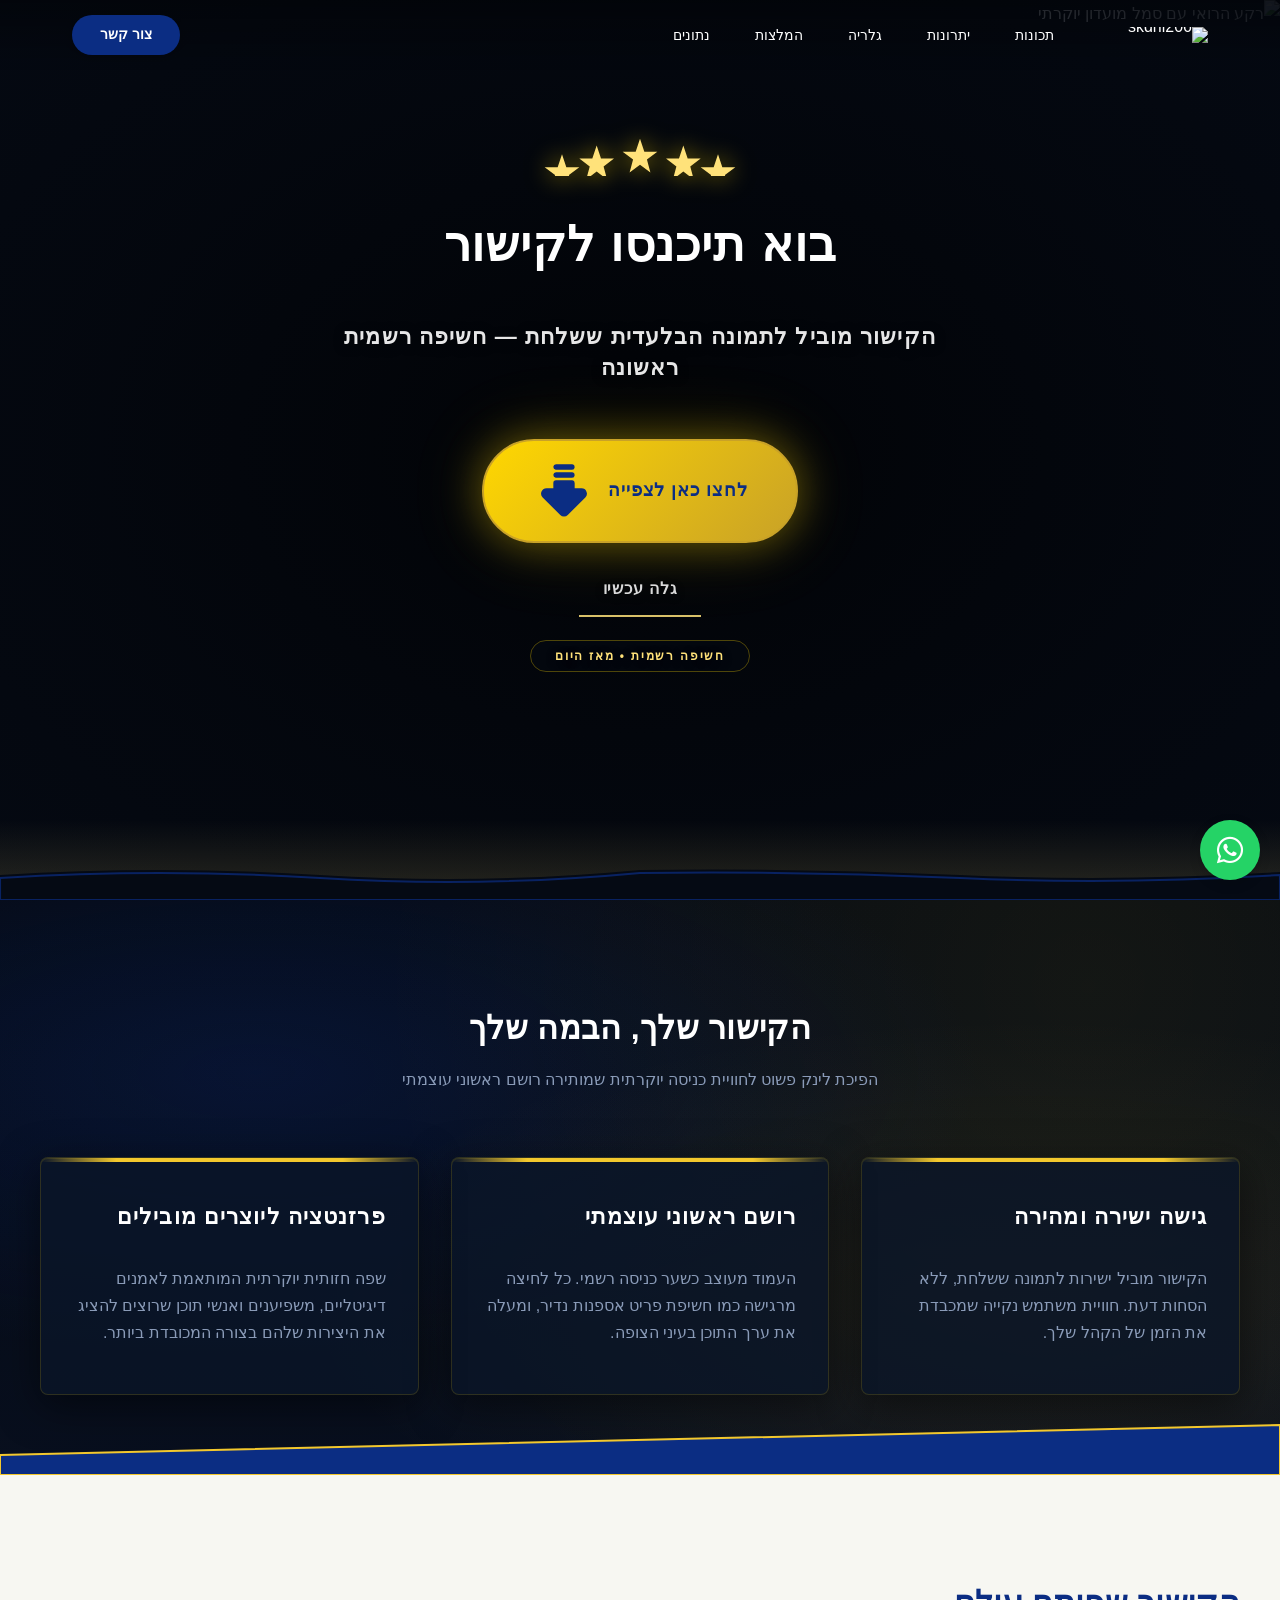
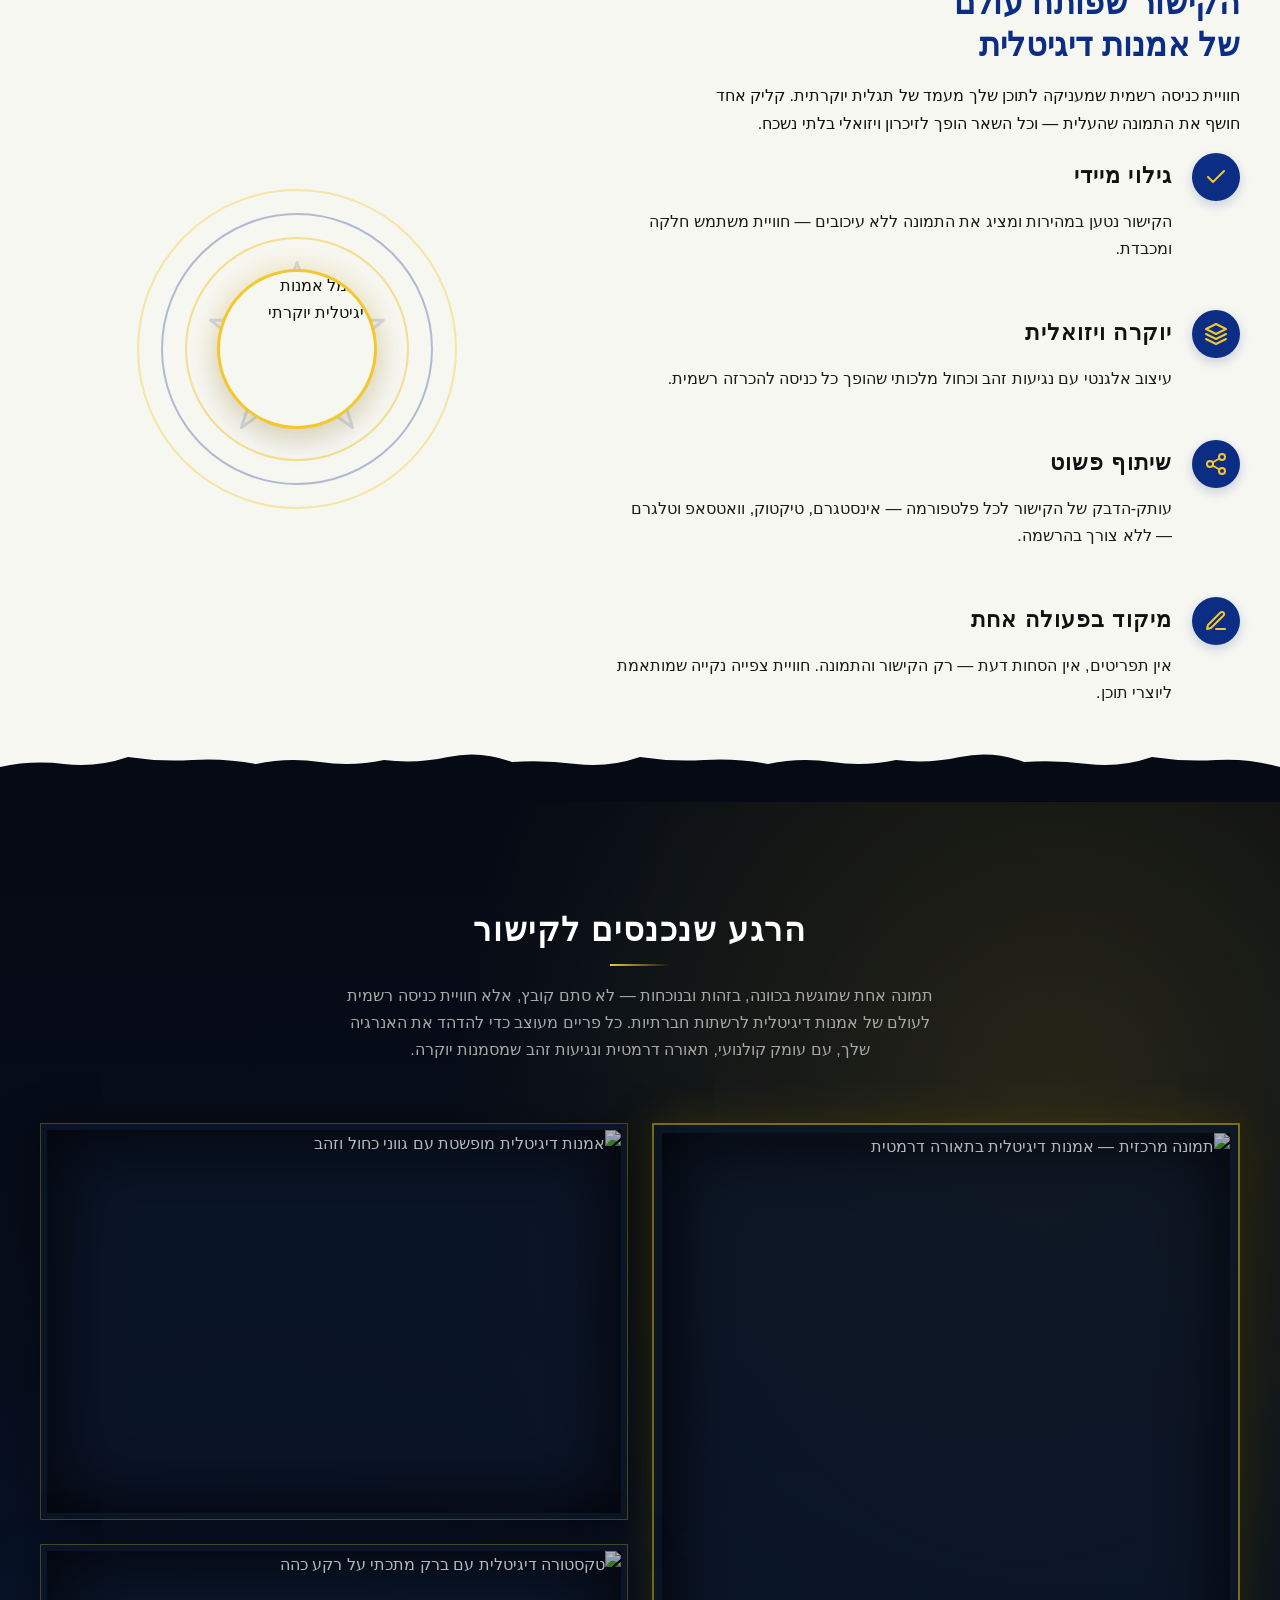
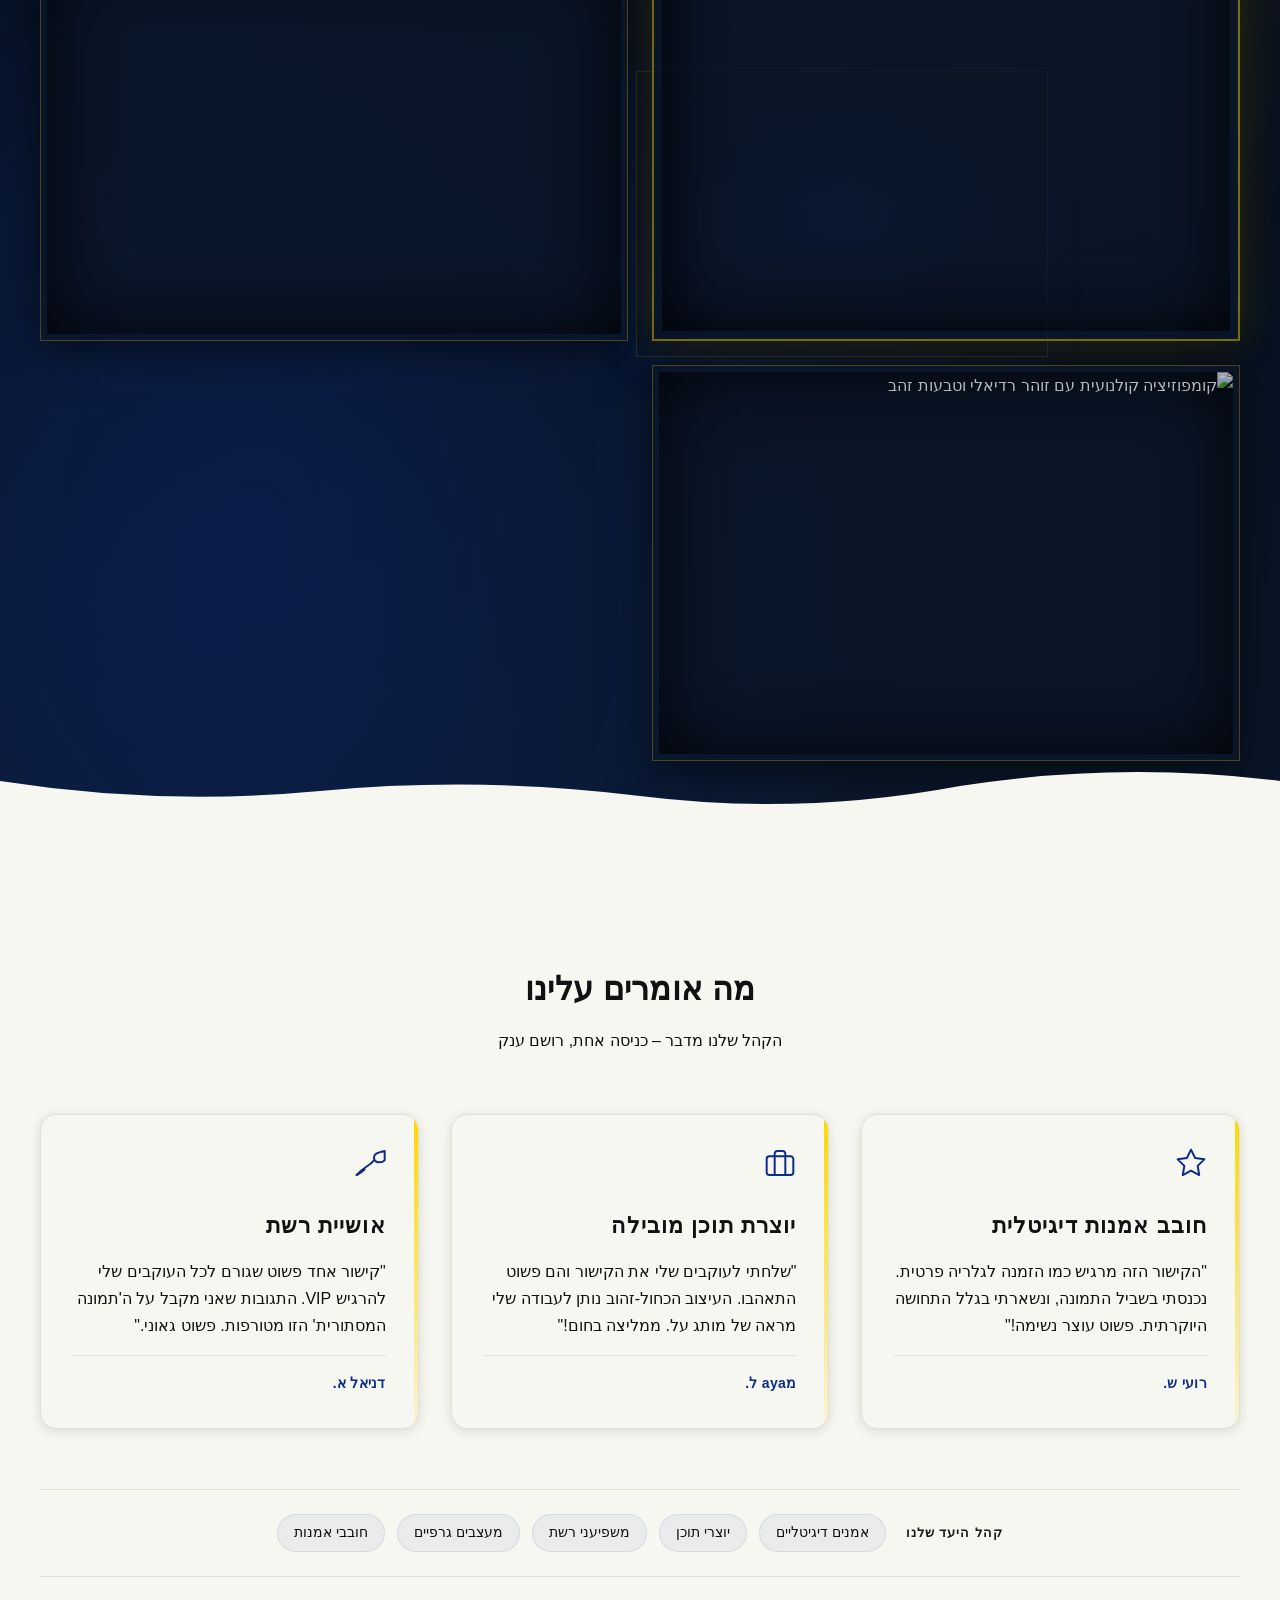
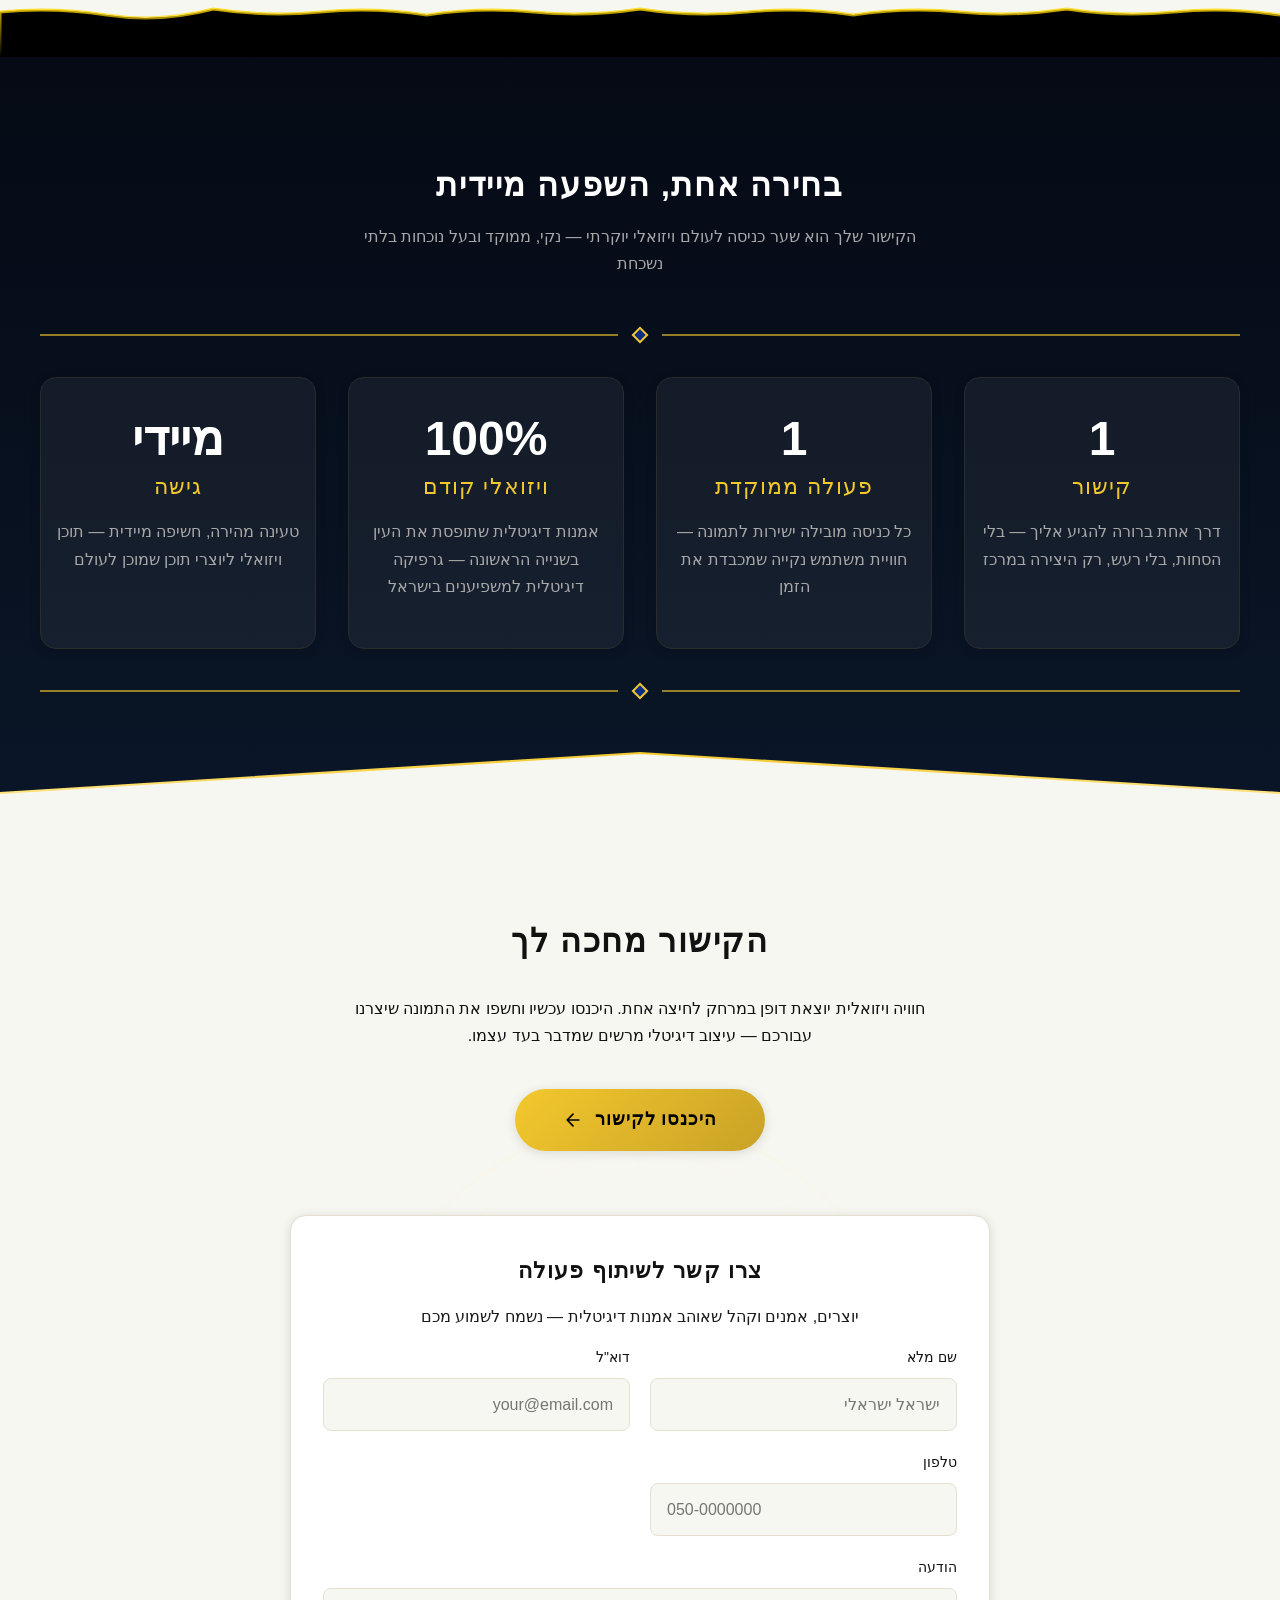
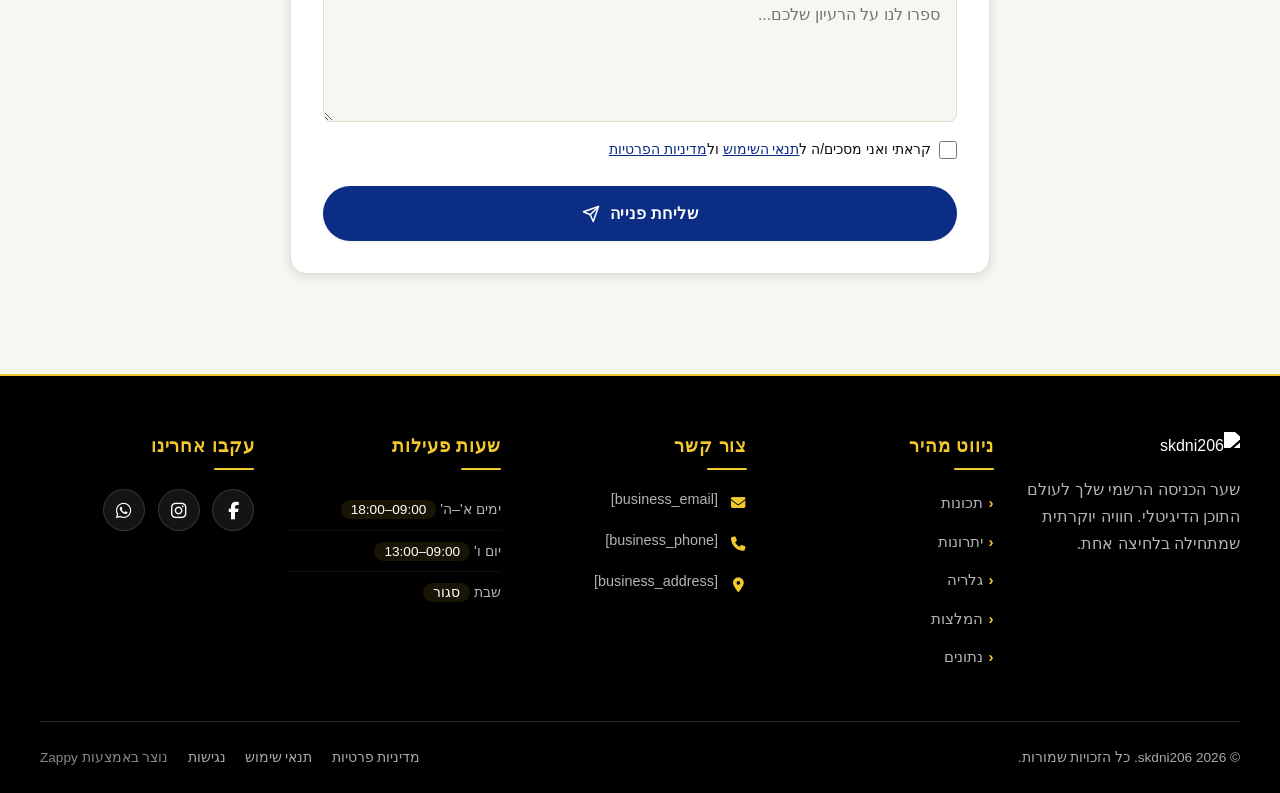
==== index.html @ 3bd35738 "Incremental sync: 1 page(s) — update_icon" ====
<!DOCTYPE html>
<html lang="he" dir="rtl">
<head>
    <meta charset="UTF-8">
    <meta name="viewport" content="width=device-width, initial-scale=1.0">
    <meta name="robots" content="index, follow">
    <title>גלו את הקסם – אמנות דיגיטלית לרשתות חברתיות — skdni206</title>
    <meta name="description" content="רוצים להפוך כל קליק ליצירת מופת? אצלנו תקבלו אמנות דיגיטלית לרשתות חברתיות שעוצרת גלילה. היכנסו לקישור וחשפו תמונה ייחודית שתשדרג את התוכן הוויזואלי שלכם עוד היום!">
    <meta name="keywords" content="אמנות דיגיטלית לרשתות חברתיות, תוכן ויזואלי ליוצרי תוכן, אמנות דיגיטלית, גרפיקה דיגיטלית למשפיענים בישראל, תמונה בלעדית בקליק">
    
    <!-- Favicons -->
    <link rel="icon" type="image/x-icon" href="/assets/favicon.ico">
    <link rel="icon" type="image/png" sizes="16x16" href="/assets/favicon-16x16.png">
    <link rel="icon" type="image/png" sizes="32x32" href="/assets/favicon-32x32.png">
    <link rel="icon" type="image/png" sizes="48x48" href="/assets/favicon-48x48.png">
    <link rel="icon" type="image/png" sizes="192x192" href="/assets/favicon-192x192.png">
    <link rel="icon" type="image/png" sizes="512x512" href="/assets/favicon-512x512.png">
    <link rel="apple-touch-icon" href="/assets/apple-touch-icon.png">
    <!-- Zappy Analytics -->
<script>
(function() {
  'use strict';
  
  // Configuration
  var config = {
    websiteId: '8f5ad97a-0962-4080-a128-3c7220fa2e8c',
    apiUrl: 'https://api.zappy5.com/api/analytics/track',
    sessionDuration: 30 * 60 * 1000, // 30 minutes
    visitorDuration: 30 * 24 * 60 * 60 * 1000, // 30 days
    trackPageViews: true,
    trackClicks: true,
    trackFormSubmissions: true
  };
  
  // Generate or retrieve persistent visitor ID (30 days)
  function getVisitorId() {
    var visitorKey = 'zappy_visitor_' + config.websiteId;
    var visitor = null;
    
    try {
      visitor = localStorage.getItem(visitorKey);
      if (visitor) {
        var visitorData = JSON.parse(visitor);
        var now = Date.now();
        
        // Check if visitor ID is still valid (30 days)
        if (now - visitorData.created < config.visitorDuration) {
          // Update last seen timestamp
          visitorData.lastSeen = now;
          localStorage.setItem(visitorKey, JSON.stringify(visitorData));
          return visitorData.id;
        }
      }
    } catch (e) {
      console.warn('Zappy Analytics: LocalStorage not available');
    }
    
    // Generate new visitor ID
    var newVisitorId = 'zv_' + Date.now() + '_' + Math.random().toString(36).substr(2, 9);
    
    try {
      localStorage.setItem(visitorKey, JSON.stringify({
        id: newVisitorId,
        created: Date.now(),
        lastSeen: Date.now()
      }));
    } catch (e) {
      // Continue without local storage
    }
    
    return newVisitorId;
  }
  
  // Generate or retrieve session ID (30 minutes)
  function getSessionId() {
    var sessionKey = 'zappy_session_' + config.websiteId;
    var session = null;
    
    try {
      session = sessionStorage.getItem(sessionKey);
      if (session) {
        var sessionData = JSON.parse(session);
        var now = Date.now();
        
        // Check if session is still valid
        if (now - sessionData.timestamp < config.sessionDuration) {
          // Update timestamp
          sessionData.timestamp = now;
          sessionStorage.setItem(sessionKey, JSON.stringify(sessionData));
          return sessionData.id;
        }
      }
    } catch (e) {
      console.warn('Zappy Analytics: SessionStorage not available');
    }
    
    // Generate new session ID
    var newSessionId = 'zs_' + Date.now() + '_' + Math.random().toString(36).substr(2, 9);
    
    try {
      sessionStorage.setItem(sessionKey, JSON.stringify({
        id: newSessionId,
        timestamp: Date.now()
      }));
    } catch (e) {
      // Continue without session storage
    }
    
    return newSessionId;
  }
  
  var visitorId = getVisitorId();
  var sessionId = getSessionId();
  
  // Track an event
  function trackEvent(eventType, data) {
    data = data || {};
    
    var eventData = {
      website_id: config.websiteId,
      event_type: eventType,
      page_path: window.location.pathname,
      referrer: document.referrer || 'direct',
      visitor_id: visitorId,
      session_id: sessionId,
      metadata: data
    };
    
    // Use sendBeacon if available (better for page unload events)
    if (navigator.sendBeacon) {
      var blob = new Blob([JSON.stringify(eventData)], { type: 'application/json' });
      navigator.sendBeacon(config.apiUrl, blob);
    } else {
      // Fallback to fetch
      fetch(config.apiUrl, {
        method: 'POST',
        headers: {
          'Content-Type': 'application/json'
        },
        body: JSON.stringify(eventData),
        keepalive: true
      }).catch(function(error) {
        console.warn('Zappy Analytics: Failed to track event', error);
      });
    }
  }
  
  // Track page view
  if (config.trackPageViews) {
    trackEvent('pageview', {
      title: document.title,
      url: window.location.href
    });
  }
  
  // Track clicks on important elements
  if (config.trackClicks) {
    document.addEventListener('click', function(e) {
      var target = e.target;
      
      // Track button clicks (counted as actions)
      if (target.tagName === 'BUTTON' || target.closest('button')) {
        var button = target.tagName === 'BUTTON' ? target : target.closest('button');
        var clickMeta = {
          element: 'button',
          text: button.textContent.trim().substring(0, 100),
          id: button.id || null,
          class: button.className || null
        };
        
        trackEvent('click', clickMeta);
      }
      
      // Track link clicks (navigation - not counted as actions)
      else if (target.tagName === 'A' || target.closest('a')) {
        var link = target.tagName === 'A' ? target : target.closest('a');
        var navMeta = {
          element: 'link',
          text: link.textContent.trim().substring(0, 100),
          href: link.href,
          external: link.hostname !== window.location.hostname
        };
        
        trackEvent('navigation', navMeta);
      }
    }, true);
  }
  
  
  // Track form submissions
  if (config.trackFormSubmissions) {
    document.addEventListener('submit', function(e) {
      var form = e.target;
      
      trackEvent('form_submit', {
        form_id: form.id || null,
        form_name: form.name || null,
        form_action: form.action || null,
        form_method: form.method || 'GET'
      });
    }, true);
  }
  
  // Track time on page (send on page unload)
  var pageLoadTime = Date.now();
  
  window.addEventListener('beforeunload', function() {
    var timeOnPage = Math.floor((Date.now() - pageLoadTime) / 1000); // in seconds
    
    trackEvent('page_unload', {
      time_on_page: timeOnPage,
      page_path: window.location.pathname
    });
  });
  
  // Expose tracking function globally for custom events
  window.zappyAnalytics = {
    track: trackEvent,
    getVisitorId: function() { return visitorId; },
    getSessionId: function() { return sessionId; }
  };
  
})();
</script>
<!-- End Zappy Analytics -->
    <meta property="og:title" content="גלו את הקסם – אמנות דיגיטלית לרשתות חברתיות — skdni206">
    <meta property="og:description" content="רוצים להפוך כל קליק ליצירת מופת? אצלנו תקבלו אמנות דיגיטלית לרשתות חברתיות שעוצרת גלילה. היכנסו לקישור וחשפו תמונה ייחודית שתשדרג את התוכן הוויזואלי שלכם עוד היום!">
    <meta name="twitter:card" content="summary_large_image">
    <meta name="twitter:title" content="גלו את הקסם – אמנות דיגיטלית לרשתות חברתיות — skdni206">
    <meta name="twitter:description" content="רוצים להפוך כל קליק ליצירת מופת? אצלנו תקבלו אמנות דיגיטלית לרשתות חברתיות שעוצרת גלילה. היכנסו לקישור וחשפו תמונה ייחודית שתשדרג את התוכן הוויזואלי שלכם עוד היום!">
    <meta property="og:type" content="website">
  <meta property="og:locale" content="he_IL">
  
  
  
  
  
  <link rel="stylesheet" href="https://cdnjs.cloudflare.com/ajax/libs/font-awesome/6.4.0/css/all.min.css">
  <style>
    .skip-link { position: absolute; top: 0; left: 0; transform: translateY(-200%); padding: 12px 18px; background: var(--bg-dark, #1a1a1a); color: var(--text-light, #fff); font-weight: 600; border-radius: 0 0 8px 0; z-index: 10000; }
    .skip-link:focus { transform: none; outline: 2px solid var(--ring, #fff); outline-offset: 2px; }
    :focus-visible { outline: 2px solid var(--ring, currentColor); outline-offset: 3px; }
  </style>


  
    <!-- Favicons -->
    <link rel="icon" type="image/x-icon" href="/assets/favicon.ico">
    <link rel="icon" type="image/png" sizes="16x16" href="/assets/favicon-16x16.png">
    <link rel="icon" type="image/png" sizes="32x32" href="/assets/favicon-32x32.png">
    <link rel="icon" type="image/png" sizes="48x48" href="/assets/favicon-48x48.png">
    <link rel="icon" type="image/png" sizes="192x192" href="/assets/favicon-192x192.png">
    <link rel="icon" type="image/png" sizes="512x512" href="/assets/favicon-512x512.png">
    <link rel="apple-touch-icon" href="/assets/apple-touch-icon.png">
    <!-- Cookie Consent -->
    <link rel="stylesheet" href="https://cdn.jsdelivr.net/npm/vanilla-cookieconsent@3/dist/cookieconsent.css">
    <script src="https://cdn.jsdelivr.net/npm/vanilla-cookieconsent@3/dist/cookieconsent.umd.js"></script>
    <!-- Mickidum Accessibility Toolbar -->
    <script src="https://cdn.jsdelivr.net/gh/mickidum/acc_toolbar/acctoolbar/acctoolbar.min.js"></script>
    <link rel="stylesheet" href="/styles.css">
    <script>window.ZAPPY_WEBSITE_ID = "8f5ad97a-0962-4080-a128-3c7220fa2e8c"; window.ZAPPY_API_BASE = "https://api.zappy5.com";</script>

    <style id="zappy-dropdown-submenu-styles">
      /* ========== DESKTOP DROPDOWN SUBMENU STYLES ========== */
      /* Base styles for dropdown submenus - parent must be positioned */
      .nav-menu li:has(.sub-menu), nav li:has(.sub-menu), .navbar li:has(.sub-menu), #navMenu li:has(.sub-menu) { position: relative; }
      /* Submenu base - hidden by default */
      .nav-menu .sub-menu, nav .sub-menu, .navbar .sub-menu, #navMenu .sub-menu { display: block !important; position: absolute !important; top: 100%; left: 0; min-width: 220px; background: white; border-radius: 8px; box-shadow: 0 8px 25px rgba(0,0,0,0.15); padding: 8px 0; opacity: 0; visibility: hidden; transform: translateY(10px); transition: all 0.3s ease; z-index: 1000; list-style: none; pointer-events: none; }
      /* CRITICAL: Desktop hover styles to show dropdown */
      .nav-menu li:hover > .sub-menu, nav li:hover > .sub-menu, .navbar li:hover > .sub-menu, #navMenu li:hover > .sub-menu { opacity: 1 !important; visibility: visible !important; transform: translateY(0) !important; pointer-events: auto !important; }
      /* Submenu item styling */
      .sub-menu li { list-style: none; margin: 0; padding: 0; }
      .sub-menu a { display: block !important; padding: 10px 16px !important; color: var(--text-dark, #333) !important; font-weight: 500; text-decoration: none; white-space: nowrap; transition: background-color 0.2s; }
      .sub-menu .zappy-nav-child > a { padding-left: 28px !important; font-size: 0.9em !important; opacity: 0.85 !important; }
      [dir="rtl"] .sub-menu .zappy-nav-child > a, html[lang="he"] .sub-menu .zappy-nav-child > a, html[lang="ar"] .sub-menu .zappy-nav-child > a { padding-left: 10px !important; padding-right: 28px !important; }
      .sub-menu .zappy-nav-parent > a { font-weight: 600 !important; }
      .sub-menu a:hover { background-color: #f5f5f5; }
      /* RTL (Hebrew/Arabic) dropdown positioning */
      [dir="rtl"] .nav-menu .sub-menu, [dir="rtl"] nav .sub-menu, [dir="rtl"] .navbar .sub-menu, html[lang="he"] .nav-menu .sub-menu, html[lang="he"] nav .sub-menu, html[lang="he"] .navbar .sub-menu, html[lang="ar"] .nav-menu .sub-menu, html[lang="ar"] nav .sub-menu, html[lang="ar"] .navbar .sub-menu { left: auto !important; right: 0 !important; }
      /* Hide empty dropdown menus (exclude catalog sub-menus that use <a> children instead of <li>) */
      .sub-menu:empty, .sub-menu:not(:has(li:not(.zappy-hidden-menu-item))):not(:has(> a)), .sub-menu:not(:has(li)):not(:has(> a)) { display: none !important; opacity: 0 !important; visibility: hidden !important; pointer-events: none !important; }
      /* Desktop: show submenu on Menu Group hover */
      li:has(.menu-group-title):hover > .sub-menu { opacity: 1 !important; visibility: visible !important; transform: translateY(0) !important; pointer-events: auto !important; }
      /* Menu Group title styling */
      .nav-menu > li > .menu-group-title, #navMenu > li > .menu-group-title { display: inline-block; padding: 0.5rem 1rem; cursor: default; user-select: none; }
      
      /* ========== MOBILE SUBMENU STYLES ========== */
      @media (max-width: 768px) {
        .nav-menu .sub-menu, nav .sub-menu, .navbar .sub-menu, #navMenu .sub-menu { position: static !important; transform: none !important; box-shadow: none !important; background: transparent !important; max-height: 0; overflow: hidden; opacity: 0; visibility: hidden; transition: max-height 0.3s ease, opacity 0.3s ease; padding: 0 !important; border-radius: 0 !important; }
        .navbar .sub-menu.mobile-expanded, .nav-menu .sub-menu.mobile-expanded, #navMenu .sub-menu.mobile-expanded { max-height: none !important; overflow-y: visible !important; opacity: 1 !important; visibility: visible !important; padding: 8px 0 8px 16px !important; }
        [dir="rtl"] .sub-menu.mobile-expanded, html[lang="he"] .sub-menu.mobile-expanded { padding: 8px 16px 8px 0 !important; }
        /* Disable hover behavior on mobile */
        .nav-menu li:hover > .sub-menu, nav li:hover > .sub-menu, .navbar li:hover > .sub-menu, #navMenu li:hover > .sub-menu { opacity: 0; visibility: hidden; pointer-events: none; }
        .nav-menu li > .sub-menu.mobile-expanded, nav li > .sub-menu.mobile-expanded, .navbar li > .sub-menu.mobile-expanded, #navMenu li > .sub-menu.mobile-expanded { opacity: 1 !important; visibility: visible !important; pointer-events: auto !important; }
        .nav-menu li:has(.sub-menu), nav li:has(.sub-menu), .navbar li:has(.sub-menu), #navMenu li:has(.sub-menu) { display: flex !important; flex-wrap: wrap !important; align-items: center !important; position: relative !important; min-height: 44px !important; }
        .nav-menu li:has(.sub-menu) > a, nav li:has(.sub-menu) > a, .navbar li:has(.sub-menu) > a, #navMenu li:has(.sub-menu) > a { flex: 1 !important; min-width: 0 !important; }
        .nav-menu li:has(.sub-menu) > .menu-group-title, nav li:has(.sub-menu) > .menu-group-title, .navbar li:has(.sub-menu) > .menu-group-title, #navMenu li:has(.sub-menu) > .menu-group-title { flex: 1 !important; min-width: 0 !important; padding: 0 !important; line-height: inherit !important; }
        .nav-menu li:has(.sub-menu) > .sub-menu, nav li:has(.sub-menu) > .sub-menu, .navbar li:has(.sub-menu) > .sub-menu, #navMenu li:has(.sub-menu) > .sub-menu { flex-basis: 100% !important; width: 100% !important; }
        .nav-menu li:has(.sub-menu) > a [class*="chevron"], .nav-menu li:has(.sub-menu) > a [class*="arrow"], .nav-menu li:has(.sub-menu) > a .fa-chevron-down, .nav-menu li:has(.sub-menu) > a .fa-angle-down, nav li:has(.sub-menu) > a [class*="chevron"], nav li:has(.sub-menu) > a [class*="arrow"], #navMenu li:has(.sub-menu) > a [class*="chevron"], #navMenu li:has(.sub-menu) > a [class*="arrow"] { display: none !important; visibility: hidden !important; }
        .mobile-submenu-toggle { display: flex !important; align-items: center !important; justify-content: center !important; width: 44px !important; height: auto !important; background: transparent !important; border: none !important; cursor: pointer !important; color: var(--text-light) !important; position: static !important; flex-shrink: 0 !important; align-self: stretch !important; z-index: 2 !important; padding: 0 !important; margin: 0 !important; }
        .mobile-submenu-toggle::after { content: '' !important; width: 0 !important; height: 0 !important; border-left: 6px solid transparent !important; border-right: 6px solid transparent !important; border-top: 7px solid currentColor !important; transition: transform 0.3s ease !important; }
        .mobile-submenu-toggle.expanded::after { transform: rotate(180deg) !important; }
        .sub-menu a { padding: 10px 0 !important; display: block !important; color: var(--text-light) !important; white-space: normal !important; }
        .sub-menu .zappy-nav-child > a { padding-left: 28px !important; font-size: 0.9em !important; opacity: 0.85 !important; }
        [dir="rtl"] .sub-menu .zappy-nav-child > a, html[lang="he"] .sub-menu .zappy-nav-child > a, html[lang="ar"] .sub-menu .zappy-nav-child > a { padding-left: 0 !important; padding-right: 28px !important; }
        .sub-menu .zappy-nav-parent > a { font-weight: 600 !important; }
        .nav-menu.active, #navMenu.active { max-width: 100vw !important; overflow-x: hidden !important; box-sizing: border-box !important; }
        .navbar .sub-menu li a, nav.navbar .sub-menu li a, .zappy-products-dropdown .sub-menu a { color: var(--text-light) !important; }
      }
      @media (min-width: 769px) { .mobile-submenu-toggle { display: none !important; } }
    </style>

    <style id="zappy-widget-visibility">
      html[dir="rtl"] .whatsapp-float { right: 20px !important; left: auto !important; }
      html[dir="ltr"] .whatsapp-float, html:not([dir]) .whatsapp-float { left: 20px !important; right: auto !important; }
      html[dir="rtl"] #mic-access-tool-general-button, html[dir="rtl"] .mic-access-tool-general-button,
      html[dir="rtl"] #mic-init-access-tool .mic-access-tool-general-button,
      html[dir="rtl"] #mic-init-access-tool #mic-access-tool-general-button,
      html[dir="rtl"] ._access-icon { left: 20px !important; right: auto !important; }
      html[dir="ltr"] #mic-access-tool-general-button, html[dir="ltr"] .mic-access-tool-general-button,
      html[dir="ltr"] #mic-init-access-tool .mic-access-tool-general-button,
      html[dir="ltr"] #mic-init-access-tool #mic-access-tool-general-button,
      html[dir="ltr"] ._access-icon,
      html:not([dir]) #mic-access-tool-general-button, html:not([dir]) .mic-access-tool-general-button,
      html:not([dir]) #mic-init-access-tool .mic-access-tool-general-button,
      html:not([dir]) #mic-init-access-tool #mic-access-tool-general-button,
      html:not([dir]) ._access-icon { right: 20px !important; left: auto !important; }
      @media (max-width: 768px) { .whatsapp-float { display: flex !important; } }
      @media (min-width: 769px) { .whatsapp-float { display: flex !important; } }
      @media (max-width: 768px) {
        #mic-access-tool-general-button, .mic-access-tool-general-button,
        #mic-init-access-tool .mic-access-tool-general-button, #mic-init-access-tool #mic-access-tool-general-button,
        ._access-icon { display: flex !important; visibility: visible !important; opacity: 1 !important; pointer-events: auto !important; }
        #mic-access-tool-box.opened-mic-access-tool, .mic-access-tool-box.opened-mic-access-tool,
        #mic-init-access-tool #mic-access-tool-box.opened-mic-access-tool {
          visibility: visible !important; opacity: 1 !important; pointer-events: auto !important;
        }
      }
      @media (min-width: 769px) {
        #mic-access-tool-general-button, .mic-access-tool-general-button,
        #mic-init-access-tool .mic-access-tool-general-button, #mic-init-access-tool #mic-access-tool-general-button,
        ._access-icon { display: flex !important; visibility: visible !important; opacity: 1 !important; pointer-events: auto !important; }
        #mic-access-tool-box.opened-mic-access-tool, .mic-access-tool-box.opened-mic-access-tool,
        #mic-init-access-tool #mic-access-tool-box.opened-mic-access-tool {
          visibility: visible !important; opacity: 1 !important; pointer-events: auto !important;
        }
      }
    </style>
</head>
<body>
<a class="skip-link" href="#main">דלג לתוכן הראשי</a>
  <nav class="navbar" dir="rtl">
  <button class="mobile-toggle" id="mobileToggle" aria-label="Menu">
    <svg class="hamburger-icon" width="24" height="24" viewBox="0 0 24 24" fill="none">
      <path d="M3 12h18M3 6h18M3 18h18" stroke="currentColor" stroke-width="2" stroke-linecap="round"></path>
    </svg>
    <svg class="close-icon" width="24" height="24" viewBox="0 0 24 24" fill="none" style="display: none;">
      <path d="M18 6L6 18M6 6l12 12" stroke="currentColor" stroke-width="2" stroke-linecap="round"></path>
    </svg>
  </button>
  
  <button class="phone-header-btn" data-phone="[business_phone]" aria-label="Call">
    <svg width="20" height="20" viewBox="0 0 24 24" fill="currentColor">
      <path d="M22 16.92v3a2 2 0 0 1-2.18 2 19.79 19.79 0 0 1-8.63-3.07 19.5 19.5 0 0 1-6-6 19.79 19.79 0 0 1-3.07-8.67A2 2 0 0 1 4.11 2h3a2 2 0 0 1 2 1.72 12.84 12.84 0 0 0 .7 2.81 2 2 0 0 1-.45 2.11L8.09 9.91a16 16 0 0 0 6 6l1.27-1.27a2 2 0 0 1 2.11-.45 12.84 12.84 0 0 0 2.81.7A2 2 0 0 1 22 16.92z"></path>
    </svg>
  </button>

  <div class="nav-container">
    <div class="nav-right-group"><div class="nav-brand">
      <a href="/" class="logo-link"><img class="logo" src="/assets/site-----image-1.webp" alt="skdni206"></a>
    </div><ul class="nav-menu" id="navMenu"><li><a href="#features">תכונות</a></li><li><a href="#benefits">יתרונות</a></li><li><a href="#gallery">גלריה</a></li><li><a href="#testimonials">המלצות</a></li><li><a href="#stats">נתונים</a></li><li class="mobile-contact-link nav-cta-mobile-item"><a href="#cta" class="nav-cta-btn">צור קשר</a></li></ul></div>
    
    
    
    <div class="nav-cta-container">
      <a href="#cta" class="nav-cta-btn">צור קשר</a>
    </div>
  </div>
</nav>
<script>

// Navbar Mobile Menu Toggle and Contrast Fix
(function() {
  // Use 'load' event instead of 'DOMContentLoaded' to ensure we run AFTER all other scripts
  window.addEventListener('load', function() {
    
    // FIX MOBILE BUTTON CONTRAST
    // Detect navbar background color and apply contrasting color to mobile buttons
    const navbar = document.querySelector('.navbar, nav, header');
    if (!navbar) {
      console.log('[Navbar] Navbar element not found');
      return;
    }
    
    // DECLARE VARIABLES EARLY to avoid Temporal Dead Zone errors
    // These are used in multiple places below
    let mobileToggle = document.getElementById('mobileToggle') ||
                       document.querySelector('.mobile-toggle') ||
                       document.querySelector('.hamburger') ||
                       document.querySelector('.hamburger-menu') ||
                       document.querySelector('.menu-toggle') ||
                       document.querySelector('.burger-menu') ||
                       document.querySelector('[aria-label="Menu"]') ||
                       document.querySelector('[aria-label="תפריט"]');
    
    const phoneBtn = document.querySelector('.phone-header-btn');
    
    const computedStyle = window.getComputedStyle(navbar);
    let bgColor = computedStyle.backgroundColor;
    
    console.log('[Navbar] Initial navbar background:', bgColor);
    
    // Check if background is transparent or rgba with 0 alpha
    const isTransparent = bgColor === 'transparent' || 
                         bgColor === 'rgba(0, 0, 0, 0)' ||
                         (bgColor.startsWith('rgba') && bgColor.includes(', 0)'));
    
    if (isTransparent) {
      // Check for background-image or gradient
      const bgImage = computedStyle.backgroundImage;
      if (bgImage && bgImage !== 'none') {
        console.log('[Navbar] Navbar has background image/gradient, using dark text');
        bgColor = 'rgb(240, 240, 240)'; // Assume light background
      } else {
        // Transparent navbar - check body background
        const bodyBg = window.getComputedStyle(document.body).backgroundColor;
        console.log('[Navbar] Navbar transparent, using body background:', bodyBg);
        bgColor = bodyBg;
      }
    }
    
    // Calculate luminance to determine if background is light or dark
    const rgb = bgColor.match(/\d+/g);
    if (rgb && rgb.length >= 3) {
      const r = parseInt(rgb[0]);
      const g = parseInt(rgb[1]);
      const b = parseInt(rgb[2]);
      const luminance = (0.299 * r + 0.587 * g + 0.114 * b) / 255;
      
      // Mobile button colors are set by Claude's AI-generated CSS (same as .nav-menu a)
      // No dynamic color overrides needed - colors come from the generated navbar CSS
      console.log('[Navbar] Mobile button colors preserved from Claude CSS (luminance:', luminance.toFixed(2) + ')');
      
      // FIX ICON SIZES - Ensure SVGs are properly sized and visible
      // INJECT CRITICAL CSS TO OVERRIDE ANY CONFLICTING RULES
      const criticalCSS = document.createElement('style');
      criticalCSS.id = 'zappy-mobile-nav-fix';
      const htmlLang = document.documentElement.lang || 'en';
      const htmlDir = document.documentElement.dir || 'ltr';
      // Check both dir attribute AND lang for RTL detection
      // dir="rtl" is the most reliable indicator
      const isRTL = htmlDir === 'rtl' || htmlLang === 'he' || htmlLang === 'ar';
      
      criticalCSS.textContent = `
        /* Hide mobile buttons on desktop, show only on mobile */
        @media (min-width: 769px) {
          .mobile-toggle,
          .phone-header-btn {
            display: none !important;
          }
        }
        
        /* Show and position mobile buttons correctly on mobile */
        @media (max-width: 768px) {
          .navbar,
          nav.navbar {
            min-height: 70px !important;
          }

          .mobile-toggle,
          .phone-header-btn {
            position: absolute !important;
            top: 0 !important;
            bottom: 0 !important;
            margin-top: auto !important;
            margin-bottom: auto !important;
            transform: none !important;
            z-index: 1001 !important;
            display: flex !important;
            align-items: center !important;
            justify-content: center !important;
            width: 36px !important;
            height: 36px !important;
            border-radius: 50% !important;
            border: none !important;
            cursor: pointer !important;
            padding: 6px !important;
            background: none !important;
            color: var(--nav-text, var(--text-light)) !important;
            touch-action: manipulation !important;
            -webkit-tap-highlight-color: transparent !important;
          }

          html[data-zappy-site-type="ecommerce"] .phone-header-btn,
          body[data-zappy-site-type="ecommerce"] .phone-header-btn,
          html[data-zappy-site-type="ecommerce"] header .phone-header-btn,
          html[data-zappy-site-type="ecommerce"] nav .phone-header-btn {
            display: none !important;
            visibility: hidden !important;
            width: 0 !important;
            height: 0 !important;
            min-width: 0 !important;
            overflow: hidden !important;
          }
          
          /* LTR positioning (default): hamburger LEFT, phone RIGHT */
          html:not([dir="rtl"]):not([lang="he"]):not([lang="ar"]) .mobile-toggle,
          html[dir="ltr"] .mobile-toggle {
            left: 12px !important;
            right: auto !important;
          }
          html:not([dir="rtl"]):not([lang="he"]):not([lang="ar"]) .phone-header-btn,
          html[dir="ltr"] .phone-header-btn {
            right: 12px !important;
            left: auto !important;
          }
          
          /* RTL positioning: hamburger RIGHT, phone LEFT */
          html[dir="rtl"] .mobile-toggle,
          html[lang="he"] .mobile-toggle,
          html[lang="ar"] .mobile-toggle {
            right: 12px !important;
            left: auto !important;
          }
          html[dir="rtl"] .phone-header-btn,
          html[lang="he"] .phone-header-btn,
          html[lang="ar"] .phone-header-btn {
            left: 12px !important;
            right: auto !important;
          }
          
          /* CRITICAL: Ensure nav-container has min-height on mobile */
          /* All children are positioned absolutely/fixed on mobile, so height:auto collapses to 0 */
          .nav-container {
            min-height: 70px !important;
            position: relative !important;
          }
          
          /* Ensure SVG icons are properly sized and inherit color */
          .mobile-toggle svg,
          .phone-header-btn svg {
            width: 24px !important;
            height: 24px !important;
            /* Don't force display - let JavaScript control hamburger/close toggle */
          }
          
          /* Reset nav-cta-container on mobile - remove desktop box-shadow/padding */
          /* that creates a visible ghost box when CTA button is hidden */
          .nav-cta-container {
            box-shadow: none !important;
            padding: 0 !important;
          }
          
          /* Hide nav-cta-container entirely on mobile when there's no lang-switcher */
          /* (only the CTA button is inside, and it's hidden on mobile) */
          .nav-cta-container:not(:has(.lang-switcher)) {
            display: none !important;
          }
          
          /* CRITICAL: Prevent hero image fade gradient from bleeding over headline text */
          /* The .image-fade-gradient has bottom: -30px (extends below parent) */
          /* On mobile stacked layout, this overlaps the h1 text below the image */
          .hero-image-column {
            overflow: hidden !important;
          }
          .image-fade-gradient {
            bottom: 0 !important;
          }
          
          /* Hide desktop language switcher on mobile - hamburger menu handles it */
          /* High specificity to override stored CSS */
          .lang-switcher,
          .nav-cta-container .lang-switcher,
          .nav-container .lang-switcher,
          .navbar .lang-switcher,
          .navbar .nav-cta-container .lang-switcher {
            display: none !important;
          }
        }
      `;
      
      // Remove existing fix if present and inject new one
      const existing = document.getElementById('zappy-mobile-nav-fix');
      if (existing) existing.remove();
      document.head.appendChild(criticalCSS);
      
      console.log('[Navbar] Critical CSS injected for mobile nav positioning');
      
      // ONLY apply inline positioning styles on mobile viewport
      // On desktop, the CSS handles hiding these buttons with display: none
      // Inline styles were breaking desktop layout by overriding CSS
      const isMobileViewport = window.innerWidth <= 768;
      
      if (mobileToggle) {
        // Icon sizing applies to all viewports for consistency
        const hamburgerIcon = mobileToggle.querySelector('.hamburger-icon');
        const closeIcon = mobileToggle.querySelector('.close-icon');
        
        if (hamburgerIcon) {
          hamburgerIcon.style.setProperty('width', '24px', 'important');
          hamburgerIcon.style.setProperty('height', '24px', 'important');
          hamburgerIcon.style.setProperty('display', 'block', 'important'); // Show hamburger by default
        }
        if (closeIcon) {
          closeIcon.style.setProperty('width', '24px', 'important');
          closeIcon.style.setProperty('height', '24px', 'important');
          closeIcon.style.setProperty('display', 'none', 'important'); // Hide close icon by default
        }
        
        // ONLY set positioning inline styles on mobile
        if (isMobileViewport) {
          mobileToggle.style.setProperty('position', 'absolute', 'important');
          mobileToggle.style.setProperty('top', '0', 'important');
          mobileToggle.style.setProperty('bottom', '0', 'important');
          mobileToggle.style.setProperty('margin-top', 'auto', 'important');
          mobileToggle.style.setProperty('margin-bottom', 'auto', 'important');
          mobileToggle.style.setProperty('transform', 'none', 'important');
          mobileToggle.style.setProperty('z-index', '1001', 'important');
          
          // Clear any inline left/right so CSS can take over based on html[dir]
          mobileToggle.style.removeProperty('left');
          mobileToggle.style.removeProperty('right');
          
          console.log('[Navbar] Mobile toggle positioning applied (mobile viewport)');
        } else {
          // On desktop, clear any positioning styles to let CSS handle it
          mobileToggle.style.removeProperty('position');
          mobileToggle.style.removeProperty('top');
          mobileToggle.style.removeProperty('transform');
          mobileToggle.style.removeProperty('z-index');
          mobileToggle.style.removeProperty('left');
          mobileToggle.style.removeProperty('right');
          console.log('[Navbar] Desktop viewport - cleared mobile toggle inline positioning');
        }
      }
      
      if (phoneBtn) {
        // Icon sizing applies to all viewports
        const phoneIcon = phoneBtn.querySelector('svg');
        if (phoneIcon) {
          phoneIcon.style.width = '24px';
          phoneIcon.style.height = '24px';
          phoneIcon.setAttribute('width', '24');
          phoneIcon.setAttribute('height', '24');
        }
        
        // ONLY set positioning inline styles on mobile
        if (isMobileViewport) {
          phoneBtn.style.setProperty('position', 'absolute', 'important');
          phoneBtn.style.setProperty('top', '0', 'important');
          phoneBtn.style.setProperty('bottom', '0', 'important');
          phoneBtn.style.setProperty('margin-top', 'auto', 'important');
          phoneBtn.style.setProperty('margin-bottom', 'auto', 'important');
          phoneBtn.style.setProperty('transform', 'none', 'important');
          phoneBtn.style.setProperty('z-index', '1001', 'important');
          
          // Clear any inline left/right so CSS can take over based on html[dir]
          phoneBtn.style.removeProperty('left');
          phoneBtn.style.removeProperty('right');
          
          console.log('[Navbar] Phone button positioning applied (mobile viewport)');
        } else {
          // On desktop, clear any positioning styles to let CSS handle it
          phoneBtn.style.removeProperty('position');
          phoneBtn.style.removeProperty('top');
          phoneBtn.style.removeProperty('transform');
          phoneBtn.style.removeProperty('z-index');
          phoneBtn.style.removeProperty('left');
          phoneBtn.style.removeProperty('right');
          console.log('[Navbar] Desktop viewport - cleared phone button inline positioning');
        }
      }
    } else {
      console.log('[Navbar] Could not parse background color:', bgColor);
    }
    
    // MOBILE MENU TOGGLE
    // Re-query in case DOM changed (mobileToggle already declared at top of function)
    mobileToggle = document.getElementById('mobileToggle') ||
                   document.querySelector('.mobile-toggle') ||
                   document.querySelector('.hamburger') ||
                   document.querySelector('.hamburger-menu') ||
                   document.querySelector('.menu-toggle') ||
                   document.querySelector('.burger-menu') ||
                   document.querySelector('[aria-label="Menu"]') ||
                   document.querySelector('[aria-label="תפריט"]');
    
    // EXPANDED SEARCH: Find nav menu by ID or class
    const navMenu = document.getElementById('navMenu') ||
                  document.querySelector('.nav-menu') ||
                  document.querySelector('.nav-links') ||
                  document.querySelector('nav ul:not(.submenu)');
    
    if (!mobileToggle || !navMenu) {
      console.log('[Navbar] Mobile toggle or menu not found:', { toggle: !!mobileToggle, menu: !!navMenu });
      return;
    }
    
    // Ensure navMenu has ID for CSS targeting
    if (!navMenu.id) {
      navMenu.id = 'navMenu';
    }
    
    console.log('[Navbar] Initializing mobile menu...');
    
    // Remove any existing event listeners by cloning the button
    const newToggle = mobileToggle.cloneNode(true);
    mobileToggle.parentNode.replaceChild(newToggle, mobileToggle);
    
    // Toggle menu handler (shared by click and touchend)
    function handleToggle(e) {
      e.preventDefault();
      e.stopPropagation();
      
      const hamburgerIcon = newToggle.querySelector('.hamburger-icon');
      const closeIcon = newToggle.querySelector('.close-icon');
      const isActive = navMenu.classList.contains('active');
      
      if (isActive) {
        // Close menu
        navMenu.classList.remove('active');
        if (hamburgerIcon) hamburgerIcon.style.setProperty('display', 'block', 'important');
        if (closeIcon) closeIcon.style.setProperty('display', 'none', 'important');
        document.body.style.overflow = '';
        document.body.classList.remove('menu-open');
        console.log('[Navbar] Menu closed');
      } else {
        // Open menu
        navMenu.classList.add('active');
        if (hamburgerIcon) hamburgerIcon.style.setProperty('display', 'none', 'important');
        if (closeIcon) closeIcon.style.setProperty('display', 'block', 'important');
        document.body.style.overflow = 'hidden';
        document.body.classList.add('menu-open');
        console.log('[Navbar] Menu opened');
      }
    }
    
    // Use click for desktop/emulation and touchend as iOS Safari fallback.
    // Prevent double-fire with a timestamp guard.
    var lastToggleTime = 0;
    function guardedToggle(e) {
      var now = Date.now();
      if (now - lastToggleTime < 300) return;
      lastToggleTime = now;
      handleToggle(e);
    }
    
    newToggle.addEventListener('click', guardedToggle);
    newToggle.addEventListener('touchend', guardedToggle);

    // Close the full-screen overlay menu on Escape
    document.addEventListener('keydown', function(e) {
      if ((e.key === 'Escape' || e.key === 'Esc') && navMenu.classList.contains('active')) {
        const hamburgerIcon = newToggle.querySelector('.hamburger-icon');
        const closeIcon = newToggle.querySelector('.close-icon');
        navMenu.classList.remove('active');
        if (hamburgerIcon) hamburgerIcon.style.setProperty('display', 'block', 'important');
        if (closeIcon) closeIcon.style.setProperty('display', 'none', 'important');
        document.body.style.overflow = '';
        document.body.classList.remove('menu-open');
        console.log('[Navbar] Menu closed (Escape)');
      }
    });
    
    // Close menu when clicking nav links (but NOT dropdown toggles)
    const navLinks = navMenu.querySelectorAll('a');
    navLinks.forEach(function(link) {
      link.addEventListener('click', function() {
        // Don't close if it's a dropdown child (unless it's a real navigation link)
        if (this.getAttribute('href') === '#') return;
        
        const hamburgerIcon = newToggle.querySelector('.hamburger-icon');
        const closeIcon = newToggle.querySelector('.close-icon');
        
        navMenu.classList.remove('active');
        if (hamburgerIcon) hamburgerIcon.style.setProperty('display', 'block', 'important');
        if (closeIcon) closeIcon.style.setProperty('display', 'none', 'important');
        document.body.style.overflow = '';
        document.body.classList.remove('menu-open');
        console.log('[Navbar] Menu closed (link clicked)');
      });
    });
    
    // DROPDOWN MENU TOGGLE (for mobile and touch devices)
    var dropdownToggles = navMenu.querySelectorAll('.dropdown-toggle');
    dropdownToggles.forEach(function(toggle) {
      toggle.addEventListener('click', function(e) {
        e.preventDefault();
        e.stopPropagation();
        var parent = this.closest('.nav-dropdown');
        if (!parent) return;
        
        // Close other open dropdowns at the same level
        var siblings = parent.parentNode.querySelectorAll('.nav-dropdown.open');
        siblings.forEach(function(sib) {
          if (sib !== parent) sib.classList.remove('open');
        });
        
        parent.classList.toggle('open');
        console.log('[Navbar] Dropdown toggled:', parent.classList.contains('open') ? 'open' : 'closed');
      });
    });
    
    // Close dropdowns when clicking outside
    document.addEventListener('click', function(e) {
      if (!e.target.closest('.nav-dropdown')) {
        var openDropdowns = document.querySelectorAll('.nav-dropdown.open');
        openDropdowns.forEach(function(dd) { dd.classList.remove('open'); });
      }
    });
    
    console.log('[Navbar] Dropdown handlers initialized for ' + dropdownToggles.length + ' dropdowns');
    
    // Phone button functionality (phoneBtn already declared at top of function)
    if (phoneBtn) {
      phoneBtn.addEventListener('click', function() {
        // Get phone number from placeholder in page or use default
        const phoneLinks = document.querySelectorAll('a[href^="tel:"]');
        const phoneNumber = phoneLinks.length > 0 
          ? phoneLinks[0].getAttribute('href').replace('tel:', '')
          : '[business_phone]';
        
        window.location.href = 'tel:' + phoneNumber;
        console.log('[Navbar] Phone button clicked');
      });
    }
    
    console.log('[Navbar] Mobile menu initialized successfully');
    
    // WhatsApp button visibility is now controlled via CSS (siteSettings).
    // No JS-based desktop hiding — the button is visible on both mobile and desktop by default.
  });
})();

</script>
  
  <main id="main">
    <section data-band-index="0" id="hero" class="index-hero-section" data-layout-spec="בית-hero" data-hero-type="fullscreen-scrim">
  <div class="hero-bg-wrapper">
    <div data-zappy-zoom-wrapper="true" data-element-id="img-1782492637108-32hinlxcz" data-element-type="image" data-zappy-zoom-wrapper-width-mode="full" style="position: absolute !important; top: 0px !important; left: 0px !important; width: 100% !important; height: 100% !important; max-width: none !important; margin-left: 0px !important; margin-right: 0px !important; z-index: 1 !important; overflow: hidden !important;" data-zappy-zoom-clip="true" data-zappy-wrapper-margins-applied="true" data-zappy-zoom-wrapper-align="center"><img loading="eager" fetchpriority="high" data-hero-bg="true" data-placeholder="index-hero-image-1" data-context="A dramatic championship-style crest composition centered on screen, surrounded by deep black space and blue-gold glow. The crest features royal blue and metallic gold geometric rings with a central image placeholder area, luminous gold stars above, and a polished sports-club aesthetic with stadium-scale feel." width="1200" height="600" src="/assets/site-index-hero-image-1.webp" alt="רקע הרואי עם סמל מועדון יוקרתי" class="hero-bg-image" data-hero-background="true" data-element-type="image" data-element-id="img-1782492637108-32hinlxcz" style="object-position: 12% 52%; position: absolute !important; margin: 0px !important; left: 0% !important; top: 0% !important; width: 100% !important; height: 100% !important; max-width: none !important; max-height: none !important; display: block !important; object-fit: cover !important;" data-zappy-zoom="1"></div>
  </div>
  <div class="hero-overlay" aria-hidden="true"></div>
  <div class="hero-content">
    <div class="stars-arc" aria-hidden="true">
      <svg data-no-icon-edit="true" viewBox="0 0 300 40" xmlns="http://www.w3.org/2000/svg">
        <polygon points="150,0 155,15 170,15 158,24 162,39 150,30 138,39 142,24 130,15 145,15" fill="var(--accent)"></polygon>
        <polygon points="100,8 105,23 120,23 108,32 112,47 100,38 88,47 92,32 80,23 95,23" fill="var(--accent)"></polygon>
        <polygon points="200,8 205,23 220,23 208,32 212,47 200,38 188,47 192,32 180,23 195,23" fill="var(--accent)"></polygon>
        <polygon points="60,18 65,33 80,33 68,42 72,57 60,48 48,57 52,42 40,33 55,33" fill="var(--accent)"></polygon>
        <polygon points="240,18 245,33 260,33 248,42 252,57 240,48 228,57 232,42 220,33 235,33" fill="var(--accent)"></polygon>
      </svg>
    </div>
    <h1>בוא תיכנסו לקישור</h1>
    <h3>הקישור מוביל לתמונה הבלעדית ששלחת — חשיפה רשמית ראשונה</h3>
    <div class="hero-ctas">
      <a href="#" class="btn-primary-hero" data-element-type="button" data-element-id="btn-1782492637100-trkbc4h15" data-native-element="true" style="outline: none; color: rgb(11, 45, 131); width: 100% !important; text-align: center; display: flex !important; justify-content: center !important; margin-left: auto; margin-right: auto;">
        <span>לחצו כאן לצפייה</span>
        <svg xmlns="http://www.w3.org/2000/svg" aria-hidden="true" role="img" width="64" height="64" viewBox="0 0 24 24" data-icon="tabler:arrow-big-down-lines-filled" data-iconify="tabler:arrow-big-down-lines-filled" data-element-type="icon" data-icon-type="iconify" data-size-adjusted="true" style="width: 64px !important; height: 64px !important; display: inline-block; vertical-align: -0.125em; color: rgb(11, 45, 131);" class="iconify iconify--tabler"><path fill="currentColor" d="m9 8l-.117.007A1 1 0 0 0 8 9v1.999L5.414 11A2 2 0 0 0 4 14.414L10.586 21a2 2 0 0 0 2.828 0L20 14.414a2 2 0 0 0 .434-2.18l-.068-.145A2 2 0 0 0 18.586 11L16 10.999V9a1 1 0 0 0-1-1zm6-6a1 1 0 0 1 .117 1.993L15 4H9a1 1 0 0 1-.117-1.993L9 2zm0 3a1 1 0 0 1 .117 1.993L15 7H9a1 1 0 0 1-.117-1.993L9 5z"></path></svg>
      </a>
      <a href="#" class="btn-secondary-hero" data-element-type="button" data-element-id="btn-1782492637100-zz2dmtcxq" data-native-element="true" style="outline: none;">גלה עכשיו</a>
    </div>
    <p><span class="heritage-marker">חשיפה רשמית • מאז היום</span>
  </p></div>
  <div class="hero-divider-wrapper" aria-hidden="true">
    <svg data-no-icon-edit="true" viewBox="0 0 1200 80" preserveAspectRatio="none" xmlns="http://www.w3.org/2000/svg">
      <defs>
        <linearGradient id="hazeGrad" x1="0%" y1="0%" x2="0%" y2="100%">
          <stop offset="0%" stop-color="var(--accent)" stop-opacity="0"></stop>
          <stop offset="100%" stop-color="var(--accent)" stop-opacity="0.15"></stop>
        </linearGradient>
      </defs>
      <rect x="0" y="0" width="1200" height="80" fill="url(#hazeGrad)"></rect>
      <path d="M0,80 L0,55 Q150,45 300,55 T600,50 Q750,48 900,55 T1200,52 L1200,80 Z" fill="#050A14"></path>
      <path d="M0,80 L0,58 Q150,48 300,58 T600,53 Q750,51 900,58 T1200,55 L1200,80 Z" fill="#050A14" stroke="var(--primary)" stroke-width="2" opacity="0.7"></path>
    </svg>
  </div>
</section>

<section data-band-index="1" id="features" class="index-features-section" data-layout-spec="בית-features">
  
  <!-- Decorative Background Motif -->
  <div class="index-features-section__bg-motif" aria-hidden="true"></div>

  <div class="index-features-section__container">
    
    <!-- Centered Intro Block -->
    <div class="index-features-section__intro">
      <h2 class="index-features-section__title">הקישור שלך, הבמה שלך</h2>
      <p class="index-features-section__subtitle">הפיכת לינק פשוט לחוויית כניסה יוקרתית שמותירה רושם ראשוני עוצמתי</p>
    </div>

    <!-- Three-Card Grid -->
    <div class="index-features-section__grid">
      
      <!-- Card 1 -->
      <article class="index-features-section__card">
        <div class="index-features-section__card-top-accent"></div>
        <div class="index-features-section__card-content">
          <h3 class="index-features-section__card-title">גישה ישירה ומהירה</h3>
          <p class="index-features-section__card-text">הקישור מוביל ישירות לתמונה ששלחת, ללא הסחות דעת. חוויית משתמש נקייה שמכבדת את הזמן של הקהל שלך.</p>
        </div>
      </article>

      <!-- Card 2 -->
      <article class="index-features-section__card">
        <div class="index-features-section__card-top-accent"></div>
        <div class="index-features-section__card-content">
          <h3 class="index-features-section__card-title">רושם ראשוני עוצמתי</h3>
          <p class="index-features-section__card-text">העמוד מעוצב כשער כניסה רשמי. כל לחיצה מרגישה כמו חשיפת פריט אספנות נדיר, ומעלה את ערך התוכן בעיני הצופה.</p>
        </div>
      </article>

      <!-- Card 3 -->
      <article class="index-features-section__card">
        <div class="index-features-section__card-top-accent"></div>
        <div class="index-features-section__card-content">
          <h3 class="index-features-section__card-title">פרזנטציה ליוצרים מובילים</h3>
          <p class="index-features-section__card-text">שפה חזותית יוקרתית המותאמת לאמנים דיגיטליים, משפיענים ואנשי תוכן שרוצים להציג את היצירות שלהם בצורה המכובדת ביותר.</p>
        </div>
      </article>

    </div>

  </div>

  <!-- Bottom Divider: Layered Diagonal Clip-Path in Royal Blue & Gold Trim -->
  <div class="index-features-section__divider-wrapper">
    <svg data-no-icon-edit="true" aria-hidden="true" viewBox="0 0 1200 80" preserveAspectRatio="none" xmlns="http://www.w3.org/2000/svg">
      <!-- Base Royal Blue Layer -->
      <polygon points="0,80 1200,80 1200,30 0,60" fill="#0B2D83"></polygon>
      <!-- Thin Gold Trim Line -->
      <polygon points="0,80 1200,80 1200,30 0,60" fill="none" stroke="#F3C82D" stroke-width="2" vector-effect="non-scaling-stroke"></polygon>
    </svg>
  </div>

</section>

<section data-band-index="2" id="benefits" class="index-benefits-section" data-layout-spec="בית-benefits">
  <div class="index-benefits-section__container">
    <!-- Content Column (START - Right in RTL) -->
    <div class="index-benefits-section__content">
      <h2 class="index-benefits-section__heading">הקישור שפותח עולם<br>של אמנות דיגיטלית</h2>
      <p class="index-benefits-section__intro">
        חוויית כניסה רשמית שמעניקה לתוכן שלך מעמד של תגלית יוקרתית. 
        קליק אחד חושף את התמונה שהעלית — וכל השאר הופך לזיכרון ויזואלי בלתי נשכח.
      </p>
      <ul class="index-benefits-section__list">
        <li class="index-benefits-section__list-item">
          <div class="index-benefits-section__icon-box">
            <svg data-element-type="icon" data-icon-type="svg" width="24" height="24" viewBox="0 0 24 24" fill="none" stroke="currentColor" stroke-width="2" stroke-linecap="round" stroke-linejoin="round">
              <polyline points="20 6 9 17 4 12"></polyline>
            </svg>
          </div>
          <div class="index-benefits-section__item-content">
            <h3 class="index-benefits-section__item-title">גילוי מיידי</h3>
            <p class="index-benefits-section__item-text" style="color: #1A1A1A !important">הקישור נטען במהירות ומציג את התמונה ללא עיכובים — חוויית משתמש חלקה ומכבדת.</p>
          </div>
        </li>
        <li class="index-benefits-section__list-item">
          <div class="index-benefits-section__icon-box">
            <svg data-element-type="icon" data-icon-type="svg" width="24" height="24" viewBox="0 0 24 24" fill="none" stroke="currentColor" stroke-width="2" stroke-linecap="round" stroke-linejoin="round">
              <path d="M12 2L2 7l10 5 10-5-10-5z"></path>
              <path d="M2 17l10 5 10-5"></path>
              <path d="M2 12l10 5 10-5"></path>
            </svg>
          </div>
          <div class="index-benefits-section__item-content">
            <h3 class="index-benefits-section__item-title">יוקרה ויזואלית</h3>
            <p class="index-benefits-section__item-text" style="color: #1A1A1A !important">עיצוב אלגנטי עם נגיעות זהב וכחול מלכותי שהופך כל כניסה להכרזה רשמית.</p>
          </div>
        </li>
        <li class="index-benefits-section__list-item">
          <div class="index-benefits-section__icon-box">
            <svg data-element-type="icon" data-icon-type="svg" width="24" height="24" viewBox="0 0 24 24" fill="none" stroke="currentColor" stroke-width="2" stroke-linecap="round" stroke-linejoin="round">
              <circle cx="18" cy="5" r="3"></circle>
              <circle cx="6" cy="12" r="3"></circle>
              <circle cx="18" cy="19" r="3"></circle>
              <line x1="8.59" y1="13.51" x2="15.42" y2="17.49"></line>
              <line x1="15.41" y1="6.51" x2="8.59" y2="10.49"></line>
            </svg>
          </div>
          <div class="index-benefits-section__item-content">
            <h3 class="index-benefits-section__item-title">שיתוף פשוט</h3>
            <p class="index-benefits-section__item-text" style="color: #1A1A1A !important">עותק-הדבק של הקישור לכל פלטפורמה — אינסטגרם, טיקטוק, וואטסאפ וטלגרם — ללא צורך בהרשמה.</p>
          </div>
        </li>
        <li class="index-benefits-section__list-item">
          <div class="index-benefits-section__icon-box">
            <svg data-element-type="icon" data-icon-type="svg" width="24" height="24" viewBox="0 0 24 24" fill="none" stroke="currentColor" stroke-width="2" stroke-linecap="round" stroke-linejoin="round">
              <path d="M12 20h9"></path>
              <path d="M16.5 3.5a2.121 2.121 0 0 1 3 3L7 19l-4 1 1-4L16.5 3.5z"></path>
            </svg>
          </div>
          <div class="index-benefits-section__item-content">
            <h3 class="index-benefits-section__item-title">מיקוד בפעולה אחת</h3>
            <p class="index-benefits-section__item-text" style="color: #1A1A1A !important">אין תפריטים, אין הסחות דעת — רק הקישור והתמונה. חוויית צפייה נקייה שמותאמת ליוצרי תוכן.</p>
          </div>
        </li>
      </ul>
    </div>

    <!-- Decorative Emblem Panel (END - Left in RTL) -->
    <div class="index-benefits-section__emblem" aria-hidden="true">
      <div class="index-benefits-section__emblem-frame">
        <!-- Concentric decorative rings -->
        <div class="index-benefits-section__ring index-benefits-section__ring--outer"></div>
        <div class="index-benefits-section__ring index-benefits-section__ring--mid"></div>
        <div class="index-benefits-section__ring index-benefits-section__ring--inner"></div>
        
        <!-- Star of David geometry -->
        <svg class="index-benefits-section__star" viewBox="0 0 100 100" xmlns="http://www.w3.org/2000/svg">
          <polygon points="50,5 61,35 95,35 68,57 79,91 50,70 21,91 32,57 5,35 39,35" fill="none" stroke="currentColor" stroke-width="1.5" stroke-linejoin="round"></polygon>
        </svg>

        <!-- Badge surface -->
        <div class="index-benefits-section__badge">
          <img loading="lazy" decoding="async" data-placeholder="index-benefits-image-1" data-context="A ceremonial digital art badge or crest emblem in royal blue and metallic gold, featuring concentric rings and subtle Star of David geometry, placed on a warm off-white background with subtle gold grain texture." width="200" height="200" src="/assets/site-index-benefits-image-1.webp" alt="סמל אמנות דיגיטלית יוקרתי">
        </div>
      </div>
    </div>
  </div>

  <!-- Bottom Divider: Soft torn-paper edge -->
  <div class="index-benefits-section__divider-wrapper">
    <svg data-no-icon-edit="true" aria-hidden="true" viewBox="0 0 1200 80" preserveAspectRatio="none" xmlns="http://www.w3.org/2000/svg">
      <path d="M0,80 L0,45 Q30,38 60,42 T120,35 Q150,40 180,38 T240,42 Q270,35 300,40 T360,38 Q390,42 420,35 T480,40 Q510,38 540,42 T600,35 Q630,40 660,38 T720,42 Q750,35 780,40 T840,38 Q870,42 900,35 T960,40 Q990,38 1020,42 T1080,35 Q1110,40 1140,38 T1200,45 L1200,80 Z" fill="#050A14"></path>
    </svg>
  </div>
</section>

<section data-band-index="3" id="gallery" class="index-gallery-section" data-layout-spec="בית-gallery">
      <div class="gallery-bg-decor" aria-hidden="true"></div>
      <div class="gallery-container">
        <div class="gallery-header">
          <h2 class="gallery-title">הרגע שנכנסים לקישור</h2>
          <p class="gallery-description">תמונה אחת שמוגשת בכוונה, בזהות ובנוכחות — לא סתם קובץ, אלא חוויית כניסה רשמית לעולם של אמנות דיגיטלית לרשתות חברתיות. כל פריים מעוצב כדי להדהד את האנרגיה שלך, עם עומק קולנועי, תאורה דרמטית ונגיעות זהב שמסמנות יוקרה.</p>
        </div>
        <div class="gallery-grid">
          <div class="gallery-item gallery-item--large">
            <div class="gallery-frame gallery-frame--emblem">
              <img loading="lazy" decoding="async" data-placeholder="index-gallery-image-1" data-context="A dramatic digital art piece with royal blue and metallic gold lighting, cinematic depth, glossy surfaces, polished texture, representing the main reveal image for a prestigious digital art showcase" width="600" height="800" src="/assets/site-index-gallery-image-1.webp" alt="תמונה מרכזית — אמנות דיגיטלית בתאורה דרמטית">
            </div>
            <div class="gallery-backplate" aria-hidden="true"></div>
          </div>
          <div class="gallery-item">
            <div class="gallery-frame">
              <img loading="lazy" decoding="async" data-placeholder="index-gallery-image-2" data-context="Abstract digital art with flowing blue gradients and subtle gold particles, atmospheric and moody, premium aesthetic for social media creators" width="600" height="400" src="/assets/site-index-gallery-image-2.webp" alt="אמנות דיגיטלית מופשטת עם גווני כחול וזהב">
            </div>
          </div>
          <div class="gallery-item">
            <div class="gallery-frame">
              <img loading="lazy" decoding="async" data-placeholder="index-gallery-image-3" data-context="Close-up digital texture with metallic highlights, dark background, polished glossy finish, representing high-end visual content for influencers" width="600" height="400" src="/assets/site-index-gallery-image-3.webp" alt="טקסטורה דיגיטלית עם ברק מתכתי על רקע כהה">
            </div>
          </div>
          <div class="gallery-item">
            <div class="gallery-frame">
              <img loading="lazy" decoding="async" data-placeholder="index-gallery-image-4" data-context="Cinematic digital composition with radial glow, deep blue to black fade, elegant gold ring accents, atmospheric haze, share-worthy presentation energy" width="600" height="400" src="/assets/site-index-gallery-image-4.webp" alt="קומפוזיציה קולנועית עם זוהר רדיאלי וטבעות זהב">
            </div>
          </div>
        </div>
      </div>
      <div class="index-gallery-divider-wrapper" aria-hidden="true" data-no-icon-edit="true">
        <svg data-no-icon-edit="true" aria-hidden="true" viewBox="0 0 1200 100" preserveAspectRatio="none" xmlns="http://www.w3.org/2000/svg">
          <defs>
            <radialGradient id="galleryGlowFade" cx="50%" cy="100%" r="60%">
              <stop offset="0%" stop-color="#0B2D83" stop-opacity="0.6"></stop>
              <stop offset="50%" stop-color="#050A14" stop-opacity="0.9"></stop>
              <stop offset="100%" stop-color="#000000" stop-opacity="1"></stop>
            </radialGradient>
          </defs>
          <path d="M0,100 L0,20 Q150,45 300,30 Q450,15 600,35 Q750,55 900,25 Q1050,0 1200,20 L1200,100 Z" fill="var(--bg-light)"></path>
        </svg>
      </div>
    </section>

<section data-band-index="4" id="testimonials" class="index-testimonials-section" data-layout-spec="בית-testimonials">
    <div class="index-testimonials-section__container">
        <div class="index-testimonials-section__header">
            <h2>מה אומרים עלינו</h2>
            <p>הקהל שלנו מדבר – כניסה אחת, רושם ענק</p>
        </div>
        <div class="index-testimonials-section__grid">
            <!-- Card 1 -->
            <article class="index-testimonials-section__card">
                <div class="index-testimonials-section__card-icon">
                    <svg data-element-type="icon" data-icon-type="svg" viewBox="0 0 24 24" fill="none" xmlns="http://www.w3.org/2000/svg">
                        <path d="M12 2L15.09 8.26L22 9.27L17 14.14L18.18 21.02L12 17.77L5.82 21.02L7 14.14L2 9.27L8.91 8.26L12 2Z" stroke="currentColor" stroke-width="1.5" stroke-linecap="round" stroke-linejoin="round"></path>
                    </svg>
                </div>
                <h3>חובב אמנות דיגיטלית</h3>
                <p>"הקישור הזה מרגיש כמו הזמנה לגלריה פרטית. נכנסתי בשביל התמונה, ונשארתי בגלל התחושה היוקרתית. פשוט עוצר נשימה!"</p>
                <div class="index-testimonials-section__card-footer">
                    <span>רועי ש.</span>
                </div>
            </article>
            <!-- Card 2 -->
            <article class="index-testimonials-section__card">
                <div class="index-testimonials-section__card-icon">
                    <svg data-element-type="icon" data-icon-type="svg" viewBox="0 0 24 24" fill="none" xmlns="http://www.w3.org/2000/svg">
                        <path d="M20 7H4C2.89543 7 2 7.89543 2 9V19C2 20.1046 2.89543 21 4 21H20C21.1046 21 22 20.1046 22 19V9C22 7.89543 21.1046 7 20 7Z" stroke="currentColor" stroke-width="1.5" stroke-linecap="round" stroke-linejoin="round"></path>
                        <path d="M16 21V5C16 4.46957 15.7893 3.96086 15.4142 3.58579C15.0391 3.21071 14.5304 3 14 3H10C9.46957 3 8.96086 3.21071 8.58579 3.58579C8.21071 3.96086 8 4.46957 8 5V21" stroke="currentColor" stroke-width="1.5" stroke-linecap="round" stroke-linejoin="round"></path>
                    </svg>
                </div>
                <h3>יוצרת תוכן מובילה</h3>
                <p>"שלחתי לעוקבים שלי את הקישור והם פשוט התאהבו. העיצוב הכחול-זהוב נותן לעבודה שלי מראה של מותג על. ממליצה בחום!"</p>
                <div class="index-testimonials-section__card-footer">
                    <span>מaya ל.</span>
                </div>
            </article>
            <!-- Card 3 -->
            <article class="index-testimonials-section__card">
                <div class="index-testimonials-section__card-icon">
                    <svg data-element-type="icon" data-icon-type="svg" viewBox="0 0 24 24" fill="none" xmlns="http://www.w3.org/2000/svg">
                        <path d="M23 3C23 3 20.5 3.5 19 4C17.5 4.5 16.5 5 16 5.5C15.5 6 15 7 15 8C15 9 15.5 10 16 10.5C16.5 11 17.5 11.5 19 11.5C20.5 11.5 22 11 23 10C23 10 23 6 23 3Z" stroke="currentColor" stroke-width="1.5" stroke-linecap="round" stroke-linejoin="round"></path>
                        <path d="M15 10C15 10 13 12.5 9 15C5 17.5 2 21 2 21" stroke="currentColor" stroke-width="1.5" stroke-linecap="round" stroke-linejoin="round"></path>
                        <path d="M2 21C2 21 6 19 8 17" stroke="currentColor" stroke-width="1.5" stroke-linecap="round" stroke-linejoin="round"></path>
                    </svg>
                </div>
                <h3>אושיית רשת</h3>
                <p>"קישור אחד פשוט שגורם לכל העוקבים שלי להרגיש VIP. התגובות שאני מקבל על ה'תמונה המסתורית' הזו מטורפות. פשוט גאוני."</p>
                <div class="index-testimonials-section__card-footer">
                    <span>דניאל א.</span>
                </div>
            </article>
        </div>
        <div class="index-testimonials-section__trust-strip">
            <span class="index-testimonials-section__trust-label" style="color: #1A1A1A !important">קהל היעד שלנו</span>
            <div class="index-testimonials-section__trust-tags">
                <span>אמנים דיגיטליים</span>
                <span>יוצרי תוכן</span>
                <span>משפיעני רשת</span>
                <span>מעצבים גרפיים</span>
                <span>חובבי אמנות</span>
            </div>
        </div>
    </div>
    <!-- Bottom Divider: Scalloped gold-edged wave -->
    <div class="index-testimonials-section__divider-wrapper">
        <svg data-no-icon-edit="true" aria-hidden="true" viewBox="0 0 1200 80" preserveAspectRatio="none" xmlns="http://www.w3.org/2000/svg">
            <defs>
                <linearGradient id="goldEdge" x1="0%" y1="0%" x2="0%" y2="100%">
                    <stop offset="0%" stop-color="#FFD700" stop-opacity="0.8"></stop>
                    <stop offset="100%" stop-color="#FFD700" stop-opacity="0"></stop>
                </linearGradient>
            </defs>
            <path d="M0,80 L0,35 Q50,30 100,38 T200,32 Q250,40 300,35 T400,38 Q450,30 500,35 T600,32 Q650,40 700,35 T800,38 Q850,30 900,35 T1000,32 Q1050,40 1100,35 T1200,38 L1200,80 Z" fill="var(--bg-dark)"></path>
            <path d="M0,80 L0,35 Q50,30 100,38 T200,32 Q250,40 300,35 T400,38 Q450,30 500,35 T600,32 Q650,40 700,35 T800,38 Q850,30 900,35 T1000,32 Q1050,40 1100,35 T1200,38" fill="var(--bg-dark)" stroke="url(#goldEdge)" stroke-width="3" vector-effect="non-scaling-stroke"></path>
        </svg>
    </div>
</section>

<section data-band-index="5" id="stats" class="index-stats-section" data-layout-spec="בית-stats">
  <div class="index-stats-section__container">
    <div class="index-stats-section__header">
      <h2 class="index-stats-section__title">בחירה אחת, השפעה מיידית</h2>
      <p class="index-stats-section__subtitle">הקישור שלך הוא שער כניסה לעולם ויזואלי יוקרתי — נקי, ממוקד ובעל נוכחות בלתי נשכחת</p>
    </div>

    <div class="index-stats-section__rule rule--top">
      <span class="rule__crest"></span>
    </div>

    <div class="index-stats-section__grid">
      <div class="index-stats-section__stat">
        <span class="stat__number">1</span>
        <span class="stat__label">קישור</span>
        <p class="stat__desc">דרך אחת ברורה להגיע אליך — בלי הסחות, בלי רעש, רק היצירה במרכז</p>
      </div>
      <div class="index-stats-section__stat">
        <span class="stat__number">1</span>
        <span class="stat__label">פעולה ממוקדת</span>
        <p class="stat__desc">כל כניסה מובילה ישירות לתמונה — חוויית משתמש נקייה שמכבדת את הזמן</p>
      </div>
      <div class="index-stats-section__stat">
        <span class="stat__number">100%</span>
        <span class="stat__label">ויזואלי קודם</span>
        <p class="stat__desc">אמנות דיגיטלית שתופסת את העין בשנייה הראשונה — גרפיקה דיגיטלית למשפיענים בישראל</p>
      </div>
      <div class="index-stats-section__stat">
        <span class="stat__number">מיידי</span>
        <span class="stat__label">גישה</span>
        <p class="stat__desc">טעינה מהירה, חשיפה מיידית — תוכן ויזואלי ליוצרי תוכן שמוכן לעולם</p>
      </div>
    </div>

    <div class="index-stats-section__rule rule--bottom">
      <span class="rule__crest"></span>
    </div>
  </div>

  <div class="index-stats-section-divider-wrapper">
    <svg data-no-icon-edit="true" aria-hidden="true" viewBox="0 0 1200 80" preserveAspectRatio="none" xmlns="http://www.w3.org/2000/svg">
      <defs>
        <linearGradient id="chevronGold" x1="0%" y1="0%" x2="0%" y2="100%">
          <stop offset="0%" stop-color="#F3C82D"></stop>
          <stop offset="100%" stop-color="#FFE27A"></stop>
        </linearGradient>
      </defs>
      <path d="M0,80 L0,60 L600,20 L1200,60 L1200,80 Z" fill="var(--bg-light)"></path>
      <path d="M0,60 L600,20 L1200,60" fill="var(--bg-light)" stroke="url(#chevronGold)" stroke-width="2"></path>
    </svg>
  </div>
</section>

<section data-band-index="6" id="cta" class="index-cta-section" data-layout-spec="בית-cta">
  <!-- Decorative Crest Ring Motif -->
  <div class="index-cta-section__crest-ring" aria-hidden="true" data-no-icon-edit="true">
    <svg viewBox="0 0 400 400" xmlns="http://www.w3.org/2000/svg">
      <circle cx="200" cy="200" r="180" fill="none" stroke="var(--accent)" stroke-width="1.5" opacity="0.15"></circle>
      <circle cx="200" cy="200" r="160" fill="none" stroke="var(--accent)" stroke-width="1" opacity="0.1"></circle>
      <circle cx="200" cy="200" r="140" fill="none" stroke="var(--accent)" stroke-width="0.5" opacity="0.05"></circle>
      <path d="M200 20 L200 60 M200 340 L200 380 M20 200 L60 200 M340 200 L380 200" stroke="var(--accent)" stroke-width="1" opacity="0.1"></path>
    </svg>
  </div>

  <div class="index-cta-section__container">
    
    <!-- CTA Header Area -->
    <div class="index-cta-section__header">
      <h2 class="index-cta-section__title">הקישור מחכה לך</h2>
      <p class="index-cta-section__description">חוויה ויזואלית יוצאת דופן במרחק לחיצה אחת. היכנסו עכשיו וחשפו את התמונה שיצרנו עבורכם — עיצוב דיגיטלי מרשים שמדבר בעד עצמו.</p>
      <a href="#" class="index-cta-section__cta-btn btn-pill">
        <span>היכנסו לקישור</span>
        <svg width="20" height="20" viewBox="0 0 24 24" fill="none" stroke="currentColor" stroke-width="2" stroke-linecap="round" stroke-linejoin="round" data-element-type="icon" data-icon-type="svg"><path d="M5 12h14M12 5l7 7-7 7"></path></svg>
      </a>
    </div>

    <!-- Contact Form Card -->
    <div class="index-cta-section__form-card">
      <h3 class="index-cta-section__form-title">צרו קשר לשיתוף פעולה</h3>
      <p class="index-cta-section__form-subtitle" style="color: #1A1A1A !important">יוצרים, אמנים וקהל שאוהב אמנות דיגיטלית — נשמח לשמוע מכם</p>
      
      <form class="contact-form index-cta-section__form">
        <div class="index-cta-section__form-grid">
          <div class="index-cta-section__input-group">
            <label for="cta-name">שם מלא</label>
            <input type="text" id="cta-name" name="name" placeholder="ישראל ישראלי" required="">
          </div>
          <div class="index-cta-section__input-group">
            <label for="cta-email">דוא"ל</label>
            <input type="email" id="cta-email" name="email" placeholder="your@email.com" required="">
          </div>
          <div class="index-cta-section__input-group">
            <label for="cta-phone">טלפון</label>
            <input type="tel" id="cta-phone" name="phone" placeholder="050-0000000">
          </div>
          <div class="index-cta-section__input-group index-cta-section__input-group--full">
            <label for="cta-message">הודעה</label>
            <textarea id="cta-message" name="message" rows="4" placeholder="ספרו לנו על הרעיון שלכם..."></textarea>
          </div>
        </div>

        <div class="privacy-consent index-cta-section__privacy-consent">
          <label class="privacy-consent-label">
            <input type="checkbox" name="privacy_consent" class="privacy-consent-checkbox" required="">
            <span>קראתי ואני מסכים/ה ל<a href="/terms" target="_blank">תנאי השימוש</a> ול<a href="/privacy" target="_blank">מדיניות הפרטיות</a></span>
          </label>
        </div>

        <button type="submit" class="index-cta-section__submit-btn">
          <span>שליחת פנייה</span>
          <svg width="18" height="18" viewBox="0 0 24 24" fill="none" stroke="currentColor" stroke-width="2" stroke-linecap="round" stroke-linejoin="round" data-element-type="icon" data-icon-type="svg"><line x1="22" y1="2" x2="11" y2="13"></line><polygon points="22 2 15 22 11 13 2 9 22 2"></polygon></svg>
        </button>
      </form>
    </div>

  </div>
</section>
  </main>
  
  <footer class="site-footer" dir="rtl">
  <div class="footer-container">
    <div class="footer-grid">
      <!-- Company Info -->
      <div class="footer-col footer-company-col">
        <img src="/assets/skdni206-general-logo.webp" alt="skdni206" class="logo">
        <p class="footer-tagline">שער הכניסה הרשמי שלך לעולם התוכן הדיגיטלי. חוויה יוקרתית שמתחילה בלחיצה אחת.</p>
      </div>

      <!-- Quick Links -->
      <div class="footer-col footer-links-col">
        <h4>ניווט מהיר</h4>
        <ul class="footer-links">
          <li><a href="#features">תכונות</a></li>
          <li><a href="#benefits">יתרונות</a></li>
          <li><a href="#gallery">גלריה</a></li>
          <li><a href="#testimonials">המלצות</a></li>
          <li><a href="#stats">נתונים</a></li>
        </ul>
      </div>

      <!-- Contact Info -->
      <div class="footer-col footer-contact-col">
        <h4>צור קשר</h4>
        <ul class="footer-contact">
          <li>
            <span class="contact-icon"><i class="fas fa-envelope"></i></span>
            <span class="contact-text"><a href="mailto:[business_email]">[business_email]</a></span>
          </li>
          <li>
            <span class="contact-icon"><i class="fas fa-phone"></i></span>
            <span class="contact-text"><a href="tel:[business_phone]">[business_phone]</a></span>
          </li>
          <li><a href="/"><span class="contact-icon"><i class="fas fa-map-marker-alt"></i></span>
            <span class="contact-text">[business_address]</span></a></li>
        </ul>
      </div>

      <!-- Business Hours -->
      <div class="footer-col footer-hours-col">
        <h4>שעות פעילות</h4>
        <ul class="footer-hours">
          <li><a href="/"><span class="hours-day">ימים א'–ה'</span> <span class="hours-time">09:00–18:00</span></a></li>
          <li><a href="/"><span class="hours-day">יום ו'</span> <span class="hours-time">09:00–13:00</span></a></li>
          <li><a href="/"><span class="hours-day">שבת</span> <span class="hours-time">סגור</span></a></li>
        </ul>
      </div>

      <!-- Social Media -->
      <div class="footer-col footer-social-col">
        <h4>עקבו אחרינו</h4>
        <div class="footer-social">
          <a href="#" aria-label="Facebook" data-zappy-social-placeholder="true"><i class="fab fa-facebook-f"></i></a>
          <a href="#" aria-label="Instagram" data-zappy-social-placeholder="true"><i class="fab fa-instagram"></i></a>
          <a href="#" aria-label="WhatsApp" data-zappy-social-placeholder="true"><i class="fab fa-whatsapp"></i></a>
        </div>
      </div>
    </div>

    <!-- Bottom Bar -->
    <div class="footer-bottom">
      <div class="footer-bottom-left">
        <span class="copyright">© 2026 skdni206. כל הזכויות שמורות.</span>
      </div>
      <div class="footer-bottom-right">
        <a href="/privacy">מדיניות פרטיות</a>
        <a href="/terms">תנאי שימוש</a>
        <a href="/accessibility">נגישות</a>
        <a href="https://zappy5.com" target="_blank" class="zappy-attribution">נוצר באמצעות Zappy</a>
      </div>
    </div>
  </div>
</footer>
  
  <a href="https://wa.me/[whatsapp_handle]" class="whatsapp-float" aria-label="WhatsApp">
    <i class="fab fa-whatsapp"></i>
  </a>
  
  <div data-integration="accessibility:toolbar"></div>

    <script src="/script.js"></script>

    <script id="zappy-mobile-submenu-script">
    (function() {
      function initMobileSubmenuToggles() {
        if (window.innerWidth > 768) {
          document.querySelectorAll('.mobile-submenu-toggle').forEach(function(btn) { btn.remove(); });
          document.querySelectorAll('.sub-menu.mobile-expanded').forEach(function(menu) { menu.classList.remove('mobile-expanded'); });
          return;
        }
        var items = document.querySelectorAll('.nav-menu li:has(.sub-menu), nav li:has(.sub-menu), .navbar li:has(.sub-menu), #navMenu li:has(.sub-menu)');
        items.forEach(function(li) {
          if (li.querySelector('.mobile-submenu-toggle')) return;
          var submenu = li.querySelector('.sub-menu');
          var parentLink = li.querySelector(':scope > a');
          if (!submenu || !parentLink) return;
          var toggleBtn = document.createElement('button');
          toggleBtn.className = 'mobile-submenu-toggle';
          toggleBtn.setAttribute('aria-label', 'Toggle submenu');
          toggleBtn.setAttribute('type', 'button');
          parentLink.insertAdjacentElement('afterend', toggleBtn);
          toggleBtn.addEventListener('click', function(e) {
            e.preventDefault(); e.stopPropagation();
            document.querySelectorAll('.sub-menu.mobile-expanded').forEach(function(menu) {
              if (menu !== submenu) { menu.classList.remove('mobile-expanded'); var t = menu.parentElement.querySelector('.mobile-submenu-toggle'); if(t) t.classList.remove('expanded'); }
            });
            submenu.classList.toggle('mobile-expanded');
            toggleBtn.classList.toggle('expanded');
          });
        });
      }
      if (document.readyState === 'loading') { document.addEventListener('DOMContentLoaded', initMobileSubmenuToggles); }
      else { initMobileSubmenuToggles(); }
      var resizeTimer; window.addEventListener('resize', function() { clearTimeout(resizeTimer); resizeTimer = setTimeout(initMobileSubmenuToggles, 250); });
      // Re-initialize when mobile menu becomes visible (MutationObserver)
      var observer = new MutationObserver(function(mutations) {
        mutations.forEach(function(mutation) {
          if (mutation.type === 'attributes') {
            var target = mutation.target;
            if (target.classList && (target.classList.contains('active') || target.classList.contains('open'))) {
              setTimeout(initMobileSubmenuToggles, 100);
            }
          }
        });
      });
      setTimeout(function() {
        document.querySelectorAll('.mobile-menu, .nav-menu, #navMenu, nav').forEach(function(menu) {
          observer.observe(menu, { attributes: true, attributeFilter: ['class', 'style'] });
        });
      }, 500);
    })();
    </script>

    <script id="zappy-navbar-scroll-effect">
    (function(){
      var nb=document.querySelector('nav.navbar,.navbar:not(.zappy-catalog-menu)');
      var cm=document.querySelector('.zappy-catalog-menu,#zappy-catalog-menu');
      if(!nb)return;
      var fb='rgba(247,247,242,0.85)';
      var th=60;
      var rs=getComputedStyle(document.documentElement);
      var td=rs.getPropertyValue('--text-dark').trim()||'#1a1a1a';
      var tl=rs.getPropertyValue('--text-light').trim()||'#ffffff';
      var st=true?td:tl;
      nb.style.transition='background 0.3s ease,backdrop-filter 0.3s ease,-webkit-backdrop-filter 0.3s ease,box-shadow 0.3s ease';
      if(cm)cm.style.transition='background 0.3s ease,backdrop-filter 0.3s ease,-webkit-backdrop-filter 0.3s ease';
      var neSel='a,.navbar-brand,.navbar-brand a,.dropdown-toggle,.mobile-toggle,.phone-header-btn,.mobile-hamburger-btn,.mobile-close-btn,.mobile-submenu-toggle,.nav-link';
      var skipCls=['cart-link','login-link','nav-search-toggle','search-toggle'];
      function sTC(c,clr){var els=c.querySelectorAll(neSel);for(var i=0;i<els.length;i++){var sk=false;if(els[i].closest('.sub-menu')||els[i].closest('.dropdown-menu')){sk=true;}for(var j=0;j<skipCls.length;j++){if(els[i].classList.contains(skipCls[j])){sk=true;break;}}if(!sk)els[i].style.setProperty('color',clr,'important');}}
      function cTC(c){var els=c.querySelectorAll(neSel);for(var i=0;i<els.length;i++){if(els[i].closest('.sub-menu')||els[i].closest('.dropdown-menu'))continue;els[i].style.removeProperty('color');}}
      function applyScrolled(){
        nb.classList.add('scrolled');
        if(window.innerWidth>768){
          nb.style.setProperty('--frosted-text',st);
          nb.style.setProperty('background-image','none','important');
          nb.style.setProperty('background-color',fb,'important');
          nb.style.backdropFilter='blur(12px)';nb.style.webkitBackdropFilter='blur(12px)';nb.style.boxShadow='0 2px 16px rgba(0,0,0,0.12)';
          sTC(nb,st);
        }
        if(cm){cm.classList.add('scrolled');if(window.innerWidth>768){cm.style.setProperty('background',fb,'important');cm.style.setProperty('backdrop-filter','blur(12px)','important');cm.style.setProperty('-webkit-backdrop-filter','blur(12px)','important');sTC(cm,st);}}
      }
      function onS(){
        if(window._zappyNavNoDarkHero) return;
        if(window.innerWidth<=768){nb.classList.remove('scrolled');cTC(nb);if(cm){cm.classList.remove('scrolled');cTC(cm);}return;}
        var y=window.scrollY||window.pageYOffset;
        if(y>th){
          nb.classList.add('scrolled');nb.style.setProperty('background-color',fb,'important');nb.style.setProperty('background-image','none','important');
          nb.style.setProperty('--frosted-text',st);nb.style.backdropFilter='blur(12px)';nb.style.webkitBackdropFilter='blur(12px)';nb.style.boxShadow='0 2px 16px rgba(0,0,0,0.12)';
          sTC(nb,st);
          if(cm){cm.classList.add('scrolled');cm.style.setProperty('background',fb,'important');cm.style.setProperty('backdrop-filter','blur(12px)','important');cm.style.setProperty('-webkit-backdrop-filter','blur(12px)','important');sTC(cm,st);}
        }else{
          nb.classList.remove('scrolled');nb.style.setProperty('background-color','transparent','important');nb.style.removeProperty('background-image');
          nb.style.removeProperty('--frosted-text');nb.style.backdropFilter='none';nb.style.webkitBackdropFilter='none';nb.style.boxShadow='none';
          cTC(nb);
          if(cm){cm.classList.remove('scrolled');cm.style.setProperty('background','transparent','important');cm.style.setProperty('backdrop-filter','none','important');cm.style.setProperty('-webkit-backdrop-filter','none','important');cTC(cm);}
        }
      }
      function sLum(rv,gv,bv){rv/=255;gv/=255;bv/=255;rv=rv<=0.03928?rv/12.92:Math.pow((rv+0.055)/1.055,2.4);gv=gv<=0.03928?gv/12.92:Math.pow((gv+0.055)/1.055,2.4);bv=bv<=0.03928?bv/12.92:Math.pow((bv+0.055)/1.055,2.4);return 0.2126*rv+0.7152*gv+0.0722*bv;}
      window.addEventListener('scroll',onS,{passive:true});
      window.addEventListener('resize',onS,{passive:true});
      onS();
      var heroEl=document.querySelector('section[class*="hero"],[data-hero-type],main:not(.courses-page-main)>section:first-child');
      var hasDH=false;
      if(heroEl){var hCs=getComputedStyle(heroEl);var hBI=hCs.backgroundImage;if(hBI&&hBI!=='none'){if(hBI.indexOf('url(')!==-1){var hM2=hCs.backgroundColor.match(/\d+/g);if(hM2&&hM2.length>=3){hasDH=sLum(parseInt(hM2[0]),parseInt(hM2[1]),parseInt(hM2[2]))<0.4;}else{hasDH=true;}}else if(hBI.indexOf('gradient')!==-1){var cM=hBI.match(/rgba?\(\s*(\d+)\s*,\s*(\d+)\s*,\s*(\d+)/g);if(cM&&cM.length>0){var tLm=0;for(var ci=0;ci<cM.length;ci++){var pts=cM[ci].match(/\d+/g);tLm+=sLum(parseInt(pts[0]),parseInt(pts[1]),parseInt(pts[2]));}hasDH=(tLm/cM.length)<0.4;}else{hasDH=true;}}else{hasDH=true;}}else{var hM=hCs.backgroundColor.match(/\d+/g);if(hM&&hM.length>=3){hasDH=sLum(parseInt(hM[0]),parseInt(hM[1]),parseInt(hM[2]))<0.4;}}}
      if(!hasDH){window.removeEventListener('scroll',onS);window.removeEventListener('resize',onS);applyScrolled();window._zappyNavNoDarkHero=true;}
    })();
    </script>

    <script>
    (function(){
      var _applied=false;
      function _isHeroBg(w){var img=w.querySelector('img');if(img&&(img.getAttribute('data-hero-bg')==='true'||img.getAttribute('data-hero-background')==='true'))return true;var p=(w.style.position||'').replace(/\s*!important\s*/g,'').trim();var ww=(w.style.width||'').replace(/\s*!important\s*/g,'').trim();var hh=(w.style.height||'').replace(/\s*!important\s*/g,'').trim();return p==='absolute'&&ww==='100%'&&hh==='100%';}
      function fixDesktopWrappers(){
        // No-op: desktop wrapper restoration is handled by ZAPPY_PUBLISHED_ZOOM_WRAPPER_RUNTIME
        // in script.js (restoreWrapperDimensions). The old inflation logic here was expanding
        // small wrappers (e.g. 139px logo wrappers) to their parent width, conflicting with
        // the correct stored dimensions.
      }
      function _parsePos(s){var x=50,y=50;try{var m=(s||'').match(/(-?d+(?:.d+)?)%s+(-?d+(?:.d+)?)%/);if(m){x=parseFloat(m[1]);y=parseFloat(m[2]);}}catch(e){}if(!isFinite(x))x=50;if(!isFinite(y))y=50;return{x:Math.max(0,Math.min(100,x)),y:Math.max(0,Math.min(100,y))};}
      function _coverPct(iA,cA){if(!isFinite(iA)||iA<=0||!isFinite(cA)||cA<=0)return{w:100,h:100};if(iA>=cA)return{w:(iA/cA)*100,h:100};return{w:100,h:(cA/iA)*100};}
      function applyMobile(){
        if(_applied)return;_applied=true;
        document.querySelectorAll('[data-zappy-zoom-wrapper="true"]').forEach(function(w){
          if(_isHeroBg(w))return;
          var cw=w.style.getPropertyValue('width');
          var _sW=parseFloat(w.getAttribute('data-zappy-zoom-wrapper-width'))||0;
          var _sH=parseFloat(w.getAttribute('data-zappy-zoom-wrapper-height'))||0;
          if(!cw&&!(_sW>0&&_sH>0))return;
          if(!w._zappyDesktop)w._zappyDesktop={wStyle:w.getAttribute('style')};
          var img=w.querySelector('img');
          if(!img)return;
          if(!img._zappyDesktop)img._zappyDesktop={src:img.getAttribute('src'),style:img.getAttribute('style')};
          var mobileZoomStr=img.getAttribute('data-zappy-mobile-zoom');
          var mobileZoom=parseFloat(mobileZoomStr);
          var mobileSrc=img.getAttribute('data-zappy-mobile-src');
          var mobilePos=img.getAttribute('data-zappy-mobile-object-position');
          var parentOvf=w.parentElement?((w.parentElement.style.overflow||'')+(window.getComputedStyle(w.parentElement).overflow||'')).trim():'';
          var inConstrainedParent=parentOvf.indexOf('hidden')!==-1||parentOvf.indexOf('clip')!==-1;
          if(inConstrainedParent){
            w.style.setProperty('max-width','100%','important');
          }else{
            w.style.setProperty('width','100%','important');
            w.style.setProperty('max-width','100%','important');
          }
          if(mobileSrc)img.src=mobileSrc;
          function _applyZoomCrop(_img,_w,_ePos,_eZoom){
            var rect=_w.getBoundingClientRect();
            if(!rect||!rect.width||!rect.height)return;
            var nW=_img.naturalWidth||0,nH=_img.naturalHeight||0;
            if(!(nW>0&&nH>0))return;
            var iA=nW/nH,cA=rect.width/rect.height;
            var cv=_coverPct(iA,cA);
            var wP=100,hP=100;
            if(_eZoom>=1){wP=cv.w*_eZoom;hP=cv.h*_eZoom;}
            else{var t2=(_eZoom-0.5)/0.5;if(!isFinite(t2))t2=0;t2=Math.max(0,Math.min(1,t2));wP=100+t2*(cv.w-100);hP=100+t2*(cv.h-100);}
            var p2=_parsePos(_ePos);
            var lP=(100-wP)*(p2.x/100);
            var tP=(100-hP)*(p2.y/100);
            _img.style.setProperty('position','absolute','important');
            _img.style.setProperty('left',lP+'%','important');
            _img.style.setProperty('top',tP+'%','important');
            _img.style.setProperty('width',wP+'%','important');
            _img.style.setProperty('height',hP+'%','important');
            _img.style.setProperty('max-width','none','important');
            _img.style.setProperty('max-height','none','important');
            _img.style.setProperty('display','block','important');
            _img.style.setProperty('object-fit',_eZoom<1?'fill':'cover','important');
            _img.style.setProperty('transform','none','important');
            _img.style.setProperty('margin','0','important');
          }
          if(_sW>0&&_sH>0){
            var effZoom=(isFinite(mobileZoom)&&mobileZoom>0)?mobileZoom:(parseFloat(img.getAttribute('data-zappy-zoom'))||1);
            var effPos=mobilePos||img.getAttribute('data-zappy-object-position')||img.style.objectPosition||'50% 50%';
            w.style.setProperty('overflow','hidden','important');
            w.style.setProperty('position','relative','important');
            w.style.setProperty('width','100%','important');
            w.style.setProperty('max-width','100%','important');
            if(_sW>0&&_sH>0){w.style.setProperty('padding-bottom','0','important');w.style.setProperty('aspect-ratio',_sW+'/'+_sH,'important');w.style.setProperty('height','auto','important');}
            _applyZoomCrop(img,w,effPos,effZoom);
            if(!(img.complete&&img.naturalWidth>0)){
              (function(_i,_w2,_p,_z){_i.addEventListener('load',function _ol(){_i.removeEventListener('load',_ol);try{_applyZoomCrop(_i,_w2,_p,_z);}catch(e){}});
              })(img,w,effPos,effZoom);
            }
          }else{
            if(!inConstrainedParent)w.style.setProperty('height','auto','important');
            img.style.setProperty('position','relative','important');
            img.style.setProperty('width','100%','important');
            img.style.setProperty('height','auto','important');
            img.style.setProperty('max-width','100%','important');
            img.style.setProperty('max-height',inConstrainedParent?'none':'400px','important');
            img.style.setProperty('object-fit','cover','important');
            img.style.setProperty('left','0','important');
            img.style.setProperty('top','0','important');
            img.style.setProperty('transform','none','important');
          }
        });
        document.querySelectorAll('img[data-zappy-mobile-src],img[data-zappy-mobile-object-position],img[data-zappy-mobile-zoom]').forEach(function(img){
          var zw=img.closest('[data-zappy-zoom-wrapper="true"]');
          if(zw&&!_isHeroBg(zw))return;
          if(!img._zappyDesktop)img._zappyDesktop={src:img.getAttribute('src'),style:img.getAttribute('style')};
          var mobileSrc=img.getAttribute('data-zappy-mobile-src');
          var mobilePos=img.getAttribute('data-zappy-mobile-object-position');
          var mobileZoom=parseFloat(img.getAttribute('data-zappy-mobile-zoom'));
          if(mobileSrc)img.src=mobileSrc;
          if(mobilePos)img.style.setProperty('object-position',mobilePos,'important');
          if(mobileZoom>1){
            img.style.setProperty('transform','scale('+mobileZoom+')','important');
            img.style.setProperty('transform-origin',mobilePos||'50% 50%','important');
            var p=img.parentElement;
            if(p)p.style.setProperty('overflow','hidden','important');
          }
        });
      }
      function revertDesktop(){
        if(!_applied)return;_applied=false;
        document.querySelectorAll('[data-zappy-zoom-wrapper="true"]').forEach(function(w){
          if(w._zappyDesktop&&w._zappyDesktop.wStyle!=null){w.setAttribute('style',w._zappyDesktop.wStyle);}
          var img=w.querySelector('img');
          if(img&&img._zappyDesktop){
            if(img._zappyDesktop.src!=null)img.setAttribute('src',img._zappyDesktop.src);
            if(img._zappyDesktop.style!=null)img.setAttribute('style',img._zappyDesktop.style);
            else img.removeAttribute('style');
          }
        });
        document.querySelectorAll('img[data-zappy-mobile-src],img[data-zappy-mobile-object-position],img[data-zappy-mobile-zoom]').forEach(function(img){
          var zw=img.closest('[data-zappy-zoom-wrapper="true"]');
          if(zw&&!_isHeroBg(zw))return;
          if(img._zappyDesktop){
            if(img._zappyDesktop.src!=null)img.setAttribute('src',img._zappyDesktop.src);
            if(img._zappyDesktop.style!=null)img.setAttribute('style',img._zappyDesktop.style);
            else img.removeAttribute('style');
          }
        });
        _fixHeroBgWrappers();
        fixDesktopWrappers();
      }
      function _fixHeroBgWrappers(){var isMob=window.innerWidth<=768;document.querySelectorAll('[data-zappy-zoom-wrapper="true"]').forEach(function(w){if(!_isHeroBg(w))return;w.style.setProperty('position','absolute','important');w.style.setProperty('top','0','important');w.style.setProperty('left','0','important');w.style.setProperty('width','100%','important');w.style.setProperty('height','100%','important');w.style.setProperty('max-width','none','important');w.style.setProperty('overflow','hidden','important');w.setAttribute('data-zappy-zoom-wrapper-width-mode','full');var img=w.querySelector('img');if(img){img.style.setProperty('width','100%','important');img.style.setProperty('height','100%','important');img.style.setProperty('object-fit','cover','important');img.style.setProperty('position','relative','important');img.style.setProperty('top','0','important');img.style.setProperty('left','0','important');img.style.setProperty('max-width','none','important');img.style.setProperty('max-height','none','important');img.style.setProperty('display','block','important');if(isMob){var mSrc=img.getAttribute('data-zappy-mobile-src');var mPos=img.getAttribute('data-zappy-mobile-object-position');var mZoom=parseFloat(img.getAttribute('data-zappy-mobile-zoom'));if(mSrc){if(!img._zappyDesktop)img._zappyDesktop={src:img.getAttribute('src'),style:img.getAttribute('style')};img.src=mSrc;}if(mPos)img.style.setProperty('object-position',mPos,'important');if(mZoom>1){img.style.setProperty('transform','scale('+mZoom+')','important');img.style.setProperty('transform-origin',mPos||'50% 50%','important');}}}});}
      function init(){
        _fixHeroBgWrappers();
        var mq=window.matchMedia('(max-width:768px)');
        function onChange(e){if(e.matches)applyMobile();else revertDesktop();}
        if(mq.matches)applyMobile();
        else fixDesktopWrappers();
        try{mq.addEventListener('change',onChange);}catch(e){mq.addListener(onChange);}
      }
      if(document.readyState==='loading')document.addEventListener('DOMContentLoaded',init);
      else setTimeout(init,50);
    })();
    </script>
</body>
</html>
---- styles.css ----
/* Self-hosted fonts (Inter + Rubik for multi-language support) */

/* Inter font (English / LTR languages) */
@font-face {
  font-family: 'Inter';
  font-style: normal;
  font-weight: 400;
  font-display: swap;
  src: url('assets/fonts/Inter-Regular.woff2') format('woff2');
}

@font-face {
  font-family: 'Inter';
  font-style: normal;
  font-weight: 500;
  font-display: swap;
  src: url('assets/fonts/Inter-Medium.woff2') format('woff2');
}

@font-face {
  font-family: 'Inter';
  font-style: normal;
  font-weight: 600;
  font-display: swap;
  src: url('assets/fonts/Inter-SemiBold.woff2') format('woff2');
}

@font-face {
  font-family: 'Inter';
  font-style: normal;
  font-weight: 700;
  font-display: swap;
  src: url('assets/fonts/Inter-Bold.woff2') format('woff2');
}

/* Rubik font (Hebrew / RTL languages) */
@font-face {
  font-family: 'Rubik';
  font-style: normal;
  font-weight: 400;
  font-display: swap;
  src: url('assets/fonts/Rubik-Regular.woff2') format('woff2');
}

@font-face {
  font-family: 'Rubik';
  font-style: normal;
  font-weight: 500;
  font-display: swap;
  src: url('assets/fonts/Rubik-Medium.woff2') format('woff2');
}

@font-face {
  font-family: 'Rubik';
  font-style: normal;
  font-weight: 600;
  font-display: swap;
  src: url('assets/fonts/Rubik-SemiBold.woff2') format('woff2');
}

@font-face {
  font-family: 'Rubik';
  font-style: normal;
  font-weight: 700;
  font-display: swap;
  src: url('assets/fonts/Rubik-Bold.woff2') format('woff2');
}
:root {
  --primary: #0B2D83;
  --secondary: #F3C82D;
  --accent: #FFE27A;
  --bg-light: #F7F7F2;
  --bg-dark: #000000;
  --text-dark: #111111;
  --text-light: #FFFFFF;
  --text-muted: #A8A8A8;
  --border-light: #E4E0CF;
  --border-dark: #2B2B2B;
  --nav-bg: transparent;
  --nav-text: #FFFFFF;
  --nav-text-hover: #FFE27A;
  --radius-sm: 8px;
  --radius-card: 16px;
  --radius-btn: 999px;
  --radius-img: 16px;
  --radius-badge: 999px;
  --radius-input: 8px;
  --shadow-subtle: 0 1px 3px rgba(0,0,0,0.06);
  --shadow-card: 0 2px 12px rgba(0,0,0,0.12);
  --shadow-elevated: 0 8px 30px rgba(0,0,0,0.18);
  --shadow-btn-hover: 0 4px 15px rgba(0,0,0,0.144);
  --spacing-section: 100px;
  --spacing-section-mobile: 60px;
  --spacing-card-padding: 32px;
  --spacing-card-gap: 32px;
  --spacing-element-gap: 16px;
  --transition-default: all 0.3s ease;
  --transition-hover: all 0.3s ease;
}

*, *::before, *::after {
  box-sizing: border-box;
  margin: 0;
  padding: 0;
}

html {
  font-size: 16px !important;
  -webkit-text-size-adjust: 100%;
  -moz-text-size-adjust: 100%;
  text-size-adjust: 100%;
  scroll-behavior: smooth;
}

body {
  font-size: 16px !important;
  line-height: 1.7 !important;
  font-family: 'Rubik', sans-serif;
  color: var(--text-dark);
  background-color: var(--bg-light);
  direction: rtl;
  text-align: right;
  -webkit-font-smoothing: antialiased;
  -moz-osx-font-smoothing: grayscale;
}

article, aside, details, figcaption, figure, footer, header, hgroup, main, nav, section {
  display: block;
}

img, picture, video, canvas, svg {
  display: block;
  max-width: 100%;
  height: auto;
}

input, button, textarea, select {
  font: inherit;
  color: inherit;
}

button {
  cursor: pointer;
  border: none;
  background: none;
}

ul, ol {
  list-style: none;
}

a {
  color: var(--accent, var(--primary));
  text-decoration: none;
  transition: var(--transition-default);
}

a:hover {
  color: var(--secondary);
}

.site-footer a {
  color: inherit;
}

h1, h2, h3, h4, h5, h6 {
  font-family: 'Rubik', sans-serif;
  text-transform: uppercase;
  letter-spacing: 0.05em;
  color: var(--text-dark);
}

h1 {
  font-size: 48px !important;
  font-weight: 700 !important;
  line-height: 1.2 !important;
  margin-bottom: 1rem !important;
  margin-top: 0.5rem !important;
}

h2 {
  font-size: 32px !important;
  font-weight: 600 !important;
  line-height: 1.3 !important;
  margin-bottom: 1rem !important;
  margin-top: 0.5rem !important;
}

h3 {
  font-size: 22px !important;
  font-weight: 600 !important;
  line-height: 1.4 !important;
  margin-bottom: 1rem !important;
  margin-top: 0.5rem !important;
}

p {
  font-size: 16px !important;
  font-weight: 400 !important;
  line-height: 1.7 !important;
  margin-bottom: 1rem !important;
}

small, .small-text {
  font-size: 14px !important;
  font-weight: 400 !important;
  line-height: 1.6 !important;
}

.container {
  max-width: 1200px;
  margin: 0 auto;
  padding: 0 20px;
}

.btn {
  display: inline-flex;
  align-items: center;
  justify-content: center;
  border-radius: var(--radius-btn);
  padding: 14px 28px;
  font-weight: 600;
  text-transform: uppercase;
  transition: var(--transition-hover);
  cursor: pointer;
  text-decoration: none;
  border: 2px solid transparent;
  font-family: 'Rubik', sans-serif;
  letter-spacing: 0.03em;
  line-height: 1.2;
}

.btn:hover {
  box-shadow: var(--shadow-btn-hover);
}

.btn-primary {
  background-color: var(--primary);
  color: var(--text-light);
  border-color: var(--primary);
}

.btn-primary:hover {
  background-color: #0a256b;
  border-color: #0a256b;
}

.btn-secondary {
  background-color: var(--secondary);
  color: var(--text-dark);
  border-color: var(--secondary);
}

.btn-secondary:hover {
  background-color: #e0b520;
  border-color: #e0b520;
}

.whatsapp-float {
  position: fixed;
  bottom: 20px;
  width: 60px;
  height: 60px;
  background: #25D366;
  color: white;
  border-radius: 50%;
  display: flex;
  align-items: center;
  justify-content: center;
  font-size: 30px;
  z-index: 999;
  box-shadow: 0 4px 12px rgba(0,0,0,0.15);
  text-decoration: none;
  transition: transform 0.3s, box-shadow 0.3s;
}

html[dir="rtl"] .whatsapp-float {
  right: 20px;
  left: auto;
}

html[dir="ltr"] .whatsapp-float,
html:not([dir]) .whatsapp-float {
  left: 20px;
  right: auto;
}

.whatsapp-float:hover {
  transform: scale(1.1);
  box-shadow: 0 6px 20px rgba(0,0,0,0.2);
}

@media (max-width: 1024px) {
  h1 {
    font-size: 36px !important;
  }
  h2 {
    font-size: 28px !important;
  }
  h3 {
    font-size: 20px !important;
  }
  p {
    font-size: 15px !important;
  }
}

@media (max-width: 768px) {
  h1 {
    font-size: 28px !important;
    margin-bottom: 1rem !important;
    margin-top: 0.5rem !important;
  }
  h2 {
    font-size: 22px !important;
    margin-bottom: 1rem !important;
    margin-top: 0.5rem !important;
  }
  h3 {
    font-size: 18px !important;
    margin-bottom: 1rem !important;
    margin-top: 0.5rem !important;
  }
  p {
    font-size: 14px !important;
  }
  .container {
    padding: 0 16px;
  }
  .btn {
    padding: 12px 24px;
  }
}

/* Navbar Styles */
:root {
  --nav-bg: transparent;
  --nav-text: #FFFFFF;
  --nav-text-hover: #FFE27A;
  --primary: #0B2D83;
  --secondary: #F3C82D;
  --accent: #FFE27A;
  --bg-dark: #000000;
  --text-light: #FFFFFF;
}

.navbar {
  position: fixed;
  top: 0;
  left: 0;
  right: 0;
  z-index: 1000;
  background: var(--nav-bg);
  display: flex;
  align-items: center;
  justify-content: center;
  padding: 0 20px;
  height: 70px;
  box-sizing: border-box;
  direction: rtl;
}

.nav-container {
  display: flex;
  align-items: center;
  width: 100%;
  max-width: 1200px;
  margin: 0 auto;
}

.nav-brand {
  flex-shrink: 0;
}

.logo-link {
  display: inline-block;
}

.logo {
  max-height: 40px;
  height: auto;
  width: auto;
  display: block;
}

.nav-menu {
  display: flex;
  list-style: none;
  margin: 0;
  padding: 0;
  gap: 32px;
  margin-inline-start: 50px;
}

.nav-menu a {
  text-decoration: none;
  color: var(--nav-text);
  font-weight: 500;
  font-size: 1rem;
  transition: color 0.3s ease;
  position: relative;
}

.nav-menu a::after {
  content: '';
  position: absolute;
  bottom: -4px;
  left: 0;
  width: 0;
  height: 2px;
  background: var(--nav-text-hover);
  transition: width 0.3s ease;
}

.nav-menu a:hover {
  color: var(--nav-text-hover);
}

.nav-menu a:hover::after {
  width: 100%;
}

.nav-cta-container {
  margin-inline-start: auto;
}

.nav-cta-btn {
  display: inline-block;
  background: var(--primary);
  color: var(--text-light);
  text-decoration: none;
  padding: 14px 28px;
  border-radius: 999px;
  font-weight: 600;
  text-transform: uppercase;
  letter-spacing: normal;
  font-size: 0.875rem;
  transition: all 0.3s ease;
  box-shadow: 0 2px 10px rgba(0,0,0,0.2);
}

.nav-cta-btn:hover {
  box-shadow: 0 4px 15px rgba(0,0,0,0.144);
  transform: translateY(-2px);
}

.mobile-toggle,
.phone-header-btn {
  display: none;
}

@media (max-width: 768px) {
  .mobile-toggle,
  .phone-header-btn {
    display: block;
  }

  .mobile-toggle {
    position: absolute;
    left: 20px;
    top: 50%;
    transform: translateY(-50%);
    background: none;
    border: none;
    color: var(--nav-text);
    cursor: pointer;
    z-index: 1001;
  }

  .phone-header-btn {
    position: absolute;
    left: 60px;
    top: 50%;
    transform: translateY(-50%);
    background: none;
    border: none;
    color: var(--nav-text);
    cursor: pointer;
    z-index: 1001;
  }

  .nav-container {
    flex-wrap: wrap;
  }

  .nav-menu {
    display: none;
    position: absolute;
    top: 100%;
    left: 0;
    right: 0;
    background: var(--bg-dark);
    flex-direction: column;
    padding: 20px;
    gap: 16px;
    margin: 0;
    z-index: 999;
  }

  .nav-menu.open {
    display: flex;
  }

  .nav-cta-container {
    margin-inline-end: 80px;
  }

  .nav-cta-btn {
    padding: 8px 16px;
    font-size: 0.75rem;
  }

  .mobile-toggle.active .hamburger-icon {
    display: none;
  }

  .mobile-toggle.active .close-icon {
    display: block;
  }
}
:root {
  --nav-bg: transparent;
  --nav-text: #FFFFFF;
  --nav-text-hover: #FFE27A;
  --primary: #0B2D83;
  --secondary: #F3C82D;
  --accent: #FFE27A;
  --bg-dark: #000000;
  --text-light: #FFFFFF;
}

.navbar {
  position: fixed;
  top: 0;
  left: 0;
  right: 0;
  z-index: 1000;
  background: var(--nav-bg);
  display: flex;
  align-items: center;
  justify-content: center;
  padding: 0 20px;
  height: 70px;
  box-sizing: border-box;
  direction: rtl;
}

.nav-container {
  display: flex;
  align-items: center;
  width: 100%;
  max-width: 1200px;
  margin: 0 auto;
}

.nav-brand {
  flex-shrink: 0;
}

.logo-link {
  display: inline-block;
}

.logo {
  max-height: 40px;
  height: auto;
  width: auto;
  display: block;
}

.nav-menu {
  display: flex;
  list-style: none;
  margin: 0;
  padding: 0;
  gap: 32px;
  margin-inline-start: 50px;
}

.nav-menu a {
  text-decoration: none;
  color: var(--nav-text);
  font-weight: 500;
  font-size: 1rem;
  transition: color 0.3s ease;
  position: relative;
}

.nav-menu a::after {
  content: '';
  position: absolute;
  bottom: -4px;
  left: 0;
  width: 0;
  height: 2px;
  background: var(--nav-text-hover);
  transition: width 0.3s ease;
}

.nav-menu a:hover {
  color: var(--nav-text-hover);
}

.nav-menu a:hover::after {
  width: 100%;
}

.nav-cta-container {
  margin-inline-start: auto;
}

.nav-cta-btn {
  display: inline-block;
  background: var(--primary);
  color: var(--text-light);
  text-decoration: none;
  padding: 14px 28px;
  border-radius: 999px;
  font-weight: 600;
  text-transform: uppercase;
  letter-spacing: normal;
  font-size: 0.875rem;
  transition: all 0.3s ease;
  box-shadow: 0 2px 10px rgba(0,0,0,0.2);
}

.nav-cta-btn:hover {
  box-shadow: 0 4px 15px rgba(0,0,0,0.144);
  transform: translateY(-2px);
}

.mobile-toggle,
.phone-header-btn {
  display: none;
}

@media (max-width: 768px) {
  .mobile-toggle,
  .phone-header-btn {
    display: block;
  }

  .mobile-toggle {
    position: absolute;
    left: 20px;
    top: 50%;
    transform: translateY(-50%);
    background: none;
    border: none;
    color: var(--nav-text);
    cursor: pointer;
    z-index: 1001;
  }

  .phone-header-btn {
    position: absolute;
    left: 60px;
    top: 50%;
    transform: translateY(-50%);
    background: none;
    border: none;
    color: var(--nav-text);
    cursor: pointer;
    z-index: 1001;
  }

  .nav-container {
    flex-wrap: wrap;
  }

  .nav-menu {
    display: none;
    position: absolute;
    top: 100%;
    left: 0;
    right: 0;
    background: var(--bg-dark);
    flex-direction: column;
    padding: 20px;
    gap: 16px;
    margin: 0;
    z-index: 999;
  }

  .nav-menu.open {
    display: flex;
  }

  .nav-cta-container {
    margin-inline-end: 80px;
  }

  .nav-cta-btn {
    padding: 8px 16px;
    font-size: 0.75rem;
  }

  .mobile-toggle.active .hamburger-icon {
    display: none;
  }

  .mobile-toggle.active .close-icon {
    display: block;
  }
}


/* ============================================
   NAVBAR LAYOUT - POST-GENERATION FIXES
   Structural layout only - colors from Claude
   ============================================ */

/* Base navbar styles - structural only, colors from AI */
.navbar {
  position: sticky;
  top: 0;
  width: 100%;
  z-index: 1000;
  /* Background color is set by Claude's CSS - don't override */
  box-shadow: 0 2px 4px rgba(0,0,0,0.1);
}

/* ============================================
   DESKTOP LAYOUT (>768px)
   ============================================ */

/* Nav container - constrains max width and provides padding */
.nav-container {
  display: flex;
  align-items: center;
  gap: 1rem;
  position: relative;
  max-width: 1400px;
  margin: 0 auto;
  padding: 1rem 2rem;
  width: 100%;
  box-sizing: border-box;
  min-height: 70px;
}

/* Logo styling (desktop) — mobile logo stays at 110px/35px, do not adjust */
.logo {
  max-height: 40px;
  max-width: 160px !important;
  height: auto;
  width: auto;
  display: block;
  object-fit: contain;
  transition: opacity 0.3s ease;
}

.logo:hover {
  opacity: 0.8;
}

.logo-link {
  display: inline-flex;
  align-items: center;
  text-decoration: none;
  line-height: 0;
}

.logo-link:focus {
  outline: none;
}

/* Remove browser default dark focus box on mouse-click; preserve for keyboard (:focus-visible). */
.navbar a:focus:not(:focus-visible),
.navbar button:focus:not(:focus-visible),
.nav-menu a:focus:not(:focus-visible) {
  outline: none;
}
.navbar a:focus-visible,
.navbar button:focus-visible,
.nav-menu a:focus-visible {
  outline: 2px solid var(--primary-color, var(--primary, #0B2D83));
  outline-offset: 2px;
}

/* Nav brand container */
.nav-brand {
  display: flex;
  align-items: center;
  flex-shrink: 0;
  margin: 0;
}

/* Navigation menu - positioned adjacent to logo */
.nav-menu {
  display: flex;
  list-style: none;
  gap: 0.2rem;
  margin: 0;
  padding: 0;
  align-items: center;
  flex-wrap: nowrap;
  flex: 1;
  min-width: 0;
}

.nav-menu li {
  margin: 0;
  padding: 0;
  display: flex;
  align-items: center;
}

.nav-menu > li > a,
.nav-menu > .nav-item > a {
  /* inline-flex + align-items:center + line-height:1 vertically centers the
     link TEXT within the navbar row, matching the logo <img> and the
     .nav-cta-btn. Without this the link stays display:inline and inherits the
     site's body line-height (e.g. the Design Personality fluid 1.7), which
     pins the glyphs to the TOP of the padded inline box — so the menu sits
     visibly higher than the logo/CTA even though every bounding box is
     geometrically centered. Guards against that optical misalignment. */
  display: inline-flex;
  align-items: center;
  line-height: 1;
  text-decoration: none;
  transition: color 0.3s ease;
  font-weight: 500;
  font-size: 0.9rem;
  padding: 0.5rem 0.65rem;
  white-space: nowrap;
}

/* Nav-text COLOR override is scoped to exclude the CTA pill. The CTA carries
   its own background (--primary / a gradient) + intended on-primary text color;
   forcing the generic nav-text colour onto it produced the "invisible CTA"
   bug — e.g. var(--text-dark) text on a --primary (dark) button = same colour.
   The layout block above still applies to the CTA so vertical alignment with
   the logo/links is preserved (see the dedup-guard test). */
.nav-menu > li > a:not(.nav-cta-btn):not(.cta-button),
.nav-menu > .nav-item > a:not(.nav-cta-btn):not(.cta-button) {
  color: var(--nav-text, var(--text-light)) !important;
}

.nav-menu > li > a:not(.nav-cta-btn):not(.cta-button):hover,
.nav-menu > .nav-item > a:not(.nav-cta-btn):not(.cta-button):hover {
  color: var(--nav-text-hover, var(--secondary)) !important;
}

/* CTA pill label — WIN the specificity battle against the AI's
   ".nav-menu li a { color: var(--nav-text) }" (0,2,1), which otherwise clobbers
   the pill's own ".nav-cta-btn { color }" (0,1,0) and renders the label
   invisible on the filled pill until hover. These selectors are (0,3,2)+ and
   carry !important, so they beat both the base AND :hover nav-link colour rules
   in every state. Colour is the AI's own pill colour (or a contrast pick). */
.navbar .nav-menu li a.nav-cta-btn,
.navbar .nav-menu li a.cta-button,
.navbar .nav-menu .nav-cta-item a,
.navbar .nav-menu .nav-cta-mobile-item a,
.navbar a.nav-cta-btn,
.navbar a.cta-button {
  color: var(--text-light) !important;
}

/* CTA Container - pushed to end of navbar */
.nav-cta-container {
  margin-left: auto;
  display: flex;
  align-items: center;
  align-self: center;
  height: auto;
  max-height: none;
  padding-top: 0;
  padding-bottom: 0;
}

.nav-cta-item {
  list-style: none;
  margin: 0;
  padding: 0;
}

/* Search container inside CTA area — vertically center to match CTA button */
.nav-cta-container .zappy-search-container {
  align-self: center;
}
.nav-cta-container p {
  margin: 0 !important;
}

/* CTA button - prevent stretching to fill navbar height.
   AI CSS provides colors/gradients/etc - we only constrain sizing.
   display: inline-flex + max-height: 44px keeps it as a compact pill. */
.nav-cta-btn {
  display: inline-flex;
  align-items: center;
  align-self: center;
  height: auto;
  max-height: 44px;
  padding-top: 0.5rem;
  padding-bottom: 0.5rem;
  white-space: nowrap;
  box-sizing: border-box;
  overflow: hidden;
}

/* ============================================
   LTR DESKTOP LAYOUT (English, Spanish, French)
   ============================================ */
html[dir="ltr"] .nav-container,
html[lang="en"] .nav-container,
html[lang="es"] .nav-container,
html[lang="fr"] .nav-container {
  justify-content: flex-start;
}

html[dir="ltr"] .nav-menu,
html[lang="en"] .nav-menu,
html[lang="es"] .nav-menu,
html[lang="fr"] .nav-menu {
  margin-left: 0;
  margin-right: 0;
}

html[dir="ltr"] .nav-cta-container,
html[lang="en"] .nav-cta-container,
html[lang="es"] .nav-cta-container,
html[lang="fr"] .nav-cta-container {
  margin-left: auto;
  margin-right: 0;
}

/* ============================================
   RTL DESKTOP LAYOUT (Hebrew, Arabic)
   ============================================ */
html[dir="rtl"] .nav-container,
html[lang="he"] .nav-container,
html[lang="ar"] .nav-container {
  flex-direction: row-reverse;
  justify-content: space-between;
}

/* CTA on the left in RTL */
html[dir="rtl"] .nav-cta-container,
html[lang="he"] .nav-cta-container,
html[lang="ar"] .nav-cta-container {
  order: -1;
  margin: 0;
}

/* Wrapper groups menu and logo together on the right */
html[dir="rtl"] .nav-right-group,
html[lang="he"] .nav-right-group,
html[lang="ar"] .nav-right-group {
  display: flex;
  align-items: center;
  gap: 1rem;
  order: 1;
  flex: 1;
  min-width: 0;
  flex-direction: row-reverse;
}

/* Within wrapper: Logo on far right, menu to its left */
html[dir="rtl"] .nav-right-group .nav-brand,
html[lang="he"] .nav-right-group .nav-brand,
html[lang="ar"] .nav-right-group .nav-brand {
  order: 2;
}

html[dir="rtl"] .nav-right-group .nav-menu,
html[lang="he"] .nav-right-group .nav-menu,
html[lang="ar"] .nav-right-group .nav-menu {
  order: 1;
}

/* ============================================
   DROPDOWN MENUS (Desktop)
   ============================================ */
.nav-dropdown {
  position: relative;
}

.dropdown-toggle {
  background: none;
  border: none;
  cursor: pointer;
  font-family: 'Rubik', sans-serif;
  font-size: 0.9rem;
  font-weight: 500;
  display: inline-flex;
  align-items: center;
  gap: 4px;
  padding: 0.5rem 0.65rem;
  color: var(--nav-text, var(--text-light)) !important;
  transition: color 0.3s ease;
  white-space: nowrap;
}

.dropdown-toggle:hover {
  color: var(--nav-text-hover, var(--secondary)) !important;
}

.dropdown-arrow {
  width: 10px;
  height: 10px;
  flex-shrink: 0;
  transition: transform 0.2s ease;
}

.nav-dropdown:hover .dropdown-arrow,
.nav-dropdown.open .dropdown-arrow {
  transform: rotate(180deg);
}

.nav-dropdown {
  overflow: visible !important;
}

.dropdown-menu {
  display: none;
  position: absolute;
  top: calc(100% + 8px);
  min-width: 220px;
  background: var(--bg-light, #ffffff);
  box-shadow: 0 8px 24px rgba(0,0,0,0.15);
  border-radius: 8px;
  padding: 8px 0;
  z-index: 100001;
  list-style: none;
  margin: 0;
}

html[dir="rtl"] .dropdown-menu,
html[lang="he"] .dropdown-menu,
html[lang="ar"] .dropdown-menu {
  right: 0;
  left: auto;
}

html[dir="ltr"] .dropdown-menu,
html:not([dir="rtl"]):not([lang="he"]):not([lang="ar"]) .dropdown-menu {
  left: 0;
  right: auto;
}

@media (min-width: 769px) {
  .nav-dropdown:hover > .dropdown-menu {
    display: block;
  }
}

.dropdown-menu li {
  margin: 0;
  padding: 0;
}

.dropdown-menu li a {
  display: block;
  padding: 10px 20px;
  text-decoration: none;
  white-space: nowrap;
  font-weight: 400;
  font-size: 0.9em;
  color: var(--text-dark, #1a1a1a) !important;
  transition: background 0.2s ease, color 0.2s ease;
}

.dropdown-menu li a:hover {
  background: rgba(128,128,128,0.1);
  color: var(--nav-text-hover, var(--accent, var(--primary))) !important;
}

/* Desktop: Hide mobile-only elements */
@media (min-width: 769px) {
  .mobile-toggle,
  .phone-header-btn {
    display: none !important;
  }
  
  /* Hide Contact in nav-menu on desktop (it shows in CTA container instead) */
  .nav-menu .mobile-contact-link {
    display: none !important;
  }
  
  /* When .nav-right-group wrapper is absent, the nav-container has 3 direct
     children (brand, menu, CTA) with space-between. flex:1 makes the menu
     fill the gap, and justify-content:flex-start pushes items toward the
     logo side instead of centering them in the available space. */
  .nav-menu {
    flex: 1 !important;
    justify-content: flex-start !important;
  }
}

/* ============================================
   MOBILE RESPONSIVE (≤768px)
   ============================================ */
@media (max-width: 768px) {
  .navbar,
  nav.navbar {
    min-height: 70px !important;
  }

  /* Reset nav-container for mobile */
  /* CRITICAL: Reset position properties to prevent conflict with AI-generated mobile CSS */
  /* Some AI generations set .nav-container to position:fixed for slide-out menus, */
  /* position:relative is needed so .nav-brand (position:absolute) centers within it */
  .nav-container {
    padding: 0.75rem 1rem;
    gap: 0;
    justify-content: center !important;
    position: relative !important;
    top: auto !important;
    right: auto !important;
    left: auto !important;
    height: auto !important;
    min-height: 70px !important; /* Ensure height for absolutely positioned mobile buttons */
    width: 100% !important;
  }
  
  /* Show mobile elements - positioned as direct children of navbar */
  .mobile-toggle {
    position: absolute;
    top: 0;
    bottom: 0;
    height: 36px !important;
    margin-top: auto;
    margin-bottom: auto;
    transform: none !important;
    left: 12px; /* LTR default - hamburger on left */
    right: auto;
    display: flex !important;
    align-items: center;
    justify-content: center;
    background: none;
    border: none;
    cursor: pointer;
    padding: 6px;
    z-index: 1001;
    width: 36px !important;
    color: var(--nav-text, var(--text-light)) !important;
    touch-action: manipulation;
    -webkit-tap-highlight-color: transparent;
  }
  
  .phone-header-btn {
    position: absolute;
    top: 0;
    bottom: 0;
    height: 36px !important;
    margin-top: auto;
    margin-bottom: auto;
    transform: none !important;
    right: 12px; /* LTR default - phone on right */
    left: auto;
    display: flex !important;
    align-items: center;
    justify-content: center;
    background: none;
    border: none;
    cursor: pointer;
    padding: 6px;
    z-index: 1001;
    width: 36px !important;
    color: var(--nav-text, var(--text-light)) !important;
    touch-action: manipulation;
    -webkit-tap-highlight-color: transparent;
  }
  
  /* Ensure logo-link is centered */
  .logo-link, .nav-brand a {
    display: flex !important;
    justify-content: center !important;
    margin: 0 auto !important;
  }
  
  .mobile-toggle svg,
  .phone-header-btn svg {
    width: 24px !important;
    height: 24px !important;
    color: inherit !important;
    fill: none !important;
    stroke: currentColor !important;
    stroke-width: 2 !important;
    transition: opacity 0.3s ease;
  }
  
  .mobile-toggle svg path,
  .phone-header-btn svg path {
    stroke: currentColor !important;
  }
  
  .mobile-toggle img,
  .phone-header-btn img {
    width: 24px !important;
    height: 24px !important;
    /* Filter removed - preserve original image colors */
    /* ColorContrastService will handle contrast adjustments */
  }
  
  .mobile-toggle:hover svg,
  .phone-header-btn:hover svg {
    opacity: 0.8;
  }

  html[data-zappy-site-type="ecommerce"] .phone-header-btn,
  body[data-zappy-site-type="ecommerce"] .phone-header-btn,
  html[data-zappy-site-type="ecommerce"] header .phone-header-btn,
  html[data-zappy-site-type="ecommerce"] nav .phone-header-btn {
    display: none !important;
    visibility: hidden !important;
    width: 0 !important;
    height: 0 !important;
    min-width: 0 !important;
    overflow: hidden !important;
  }
  
  /* Remove default button styles */
  .mobile-toggle:focus,
  .mobile-toggle:active,
  .phone-header-btn:focus,
  .phone-header-btn:active {
    outline: none;
    border: none;
    box-shadow: none;
  }
  
  /* Center logo on mobile - applies to both LTR and RTL */
  /* RTL selectors added for higher specificity to override desktop RTL rules */
  /* IMPORTANT: Do NOT use margin shorthand (margin: 0 auto) — it resets margin-top
     which breaks AI centering hacks (top:50% + margin-top:-Npx).
     Use explicit left/right + transform for robust vertical centering. */
  .nav-brand,
  html[dir="rtl"] .nav-brand,
  html[lang="he"] .nav-brand,
  html[lang="ar"] .nav-brand,
  html[dir="rtl"] .nav-right-group .nav-brand,
  html[lang="he"] .nav-right-group .nav-brand,
  html[lang="ar"] .nav-right-group .nav-brand {
    position: absolute !important;
    left: 50% !important;
    top: 50% !important;
    transform: translate(-50%, -50%) !important;
    margin: 0 !important;
    text-align: center;
    order: 0 !important;
  }
  
  /* Mobile logo size: fixed at 35px/110px — do not adjust, especially for e-commerce/catalog sites */
  .logo {
    max-height: 35px !important;
    max-width: 110px !important;
  }
  
  /* Hide RTL wrapper on mobile */
  .nav-right-group {
    display: contents !important;
  }
  
  /* Hide CTA container on mobile - Contact will be in hamburger menu */
  .nav-cta-container {
    display: none !important;
  }
  
  /* Mobile menu - full-screen overlay (hidden by default) */
  /* CRITICAL: display:flex + flex-direction:column carry !important so they win
     over desktop row layout AND over any inline display:block the preview/runtime
     scripts may set (they toggle the .active class as the source of truth, and a
     stylesheet !important beats a non-important inline style). Visibility is the
     hide mechanism so the panel can fade/slide via opacity + transform. */
  .nav-menu {
    position: fixed;
    top: 70px;
    left: 0;
    right: 0;
    width: 100%;
    max-width: none;
    height: calc(100vh - 70px); /* fallback for browsers without dvh */
    height: calc(100dvh - 70px);
    /* Mobile menu is position:fixed so it CANNOT inherit background from navbar.
       When --nav-bg is transparent (hero-overlay navbars), the menu would be invisible.
       Always use a solid background derived from the palette. */
    background-color: var(--bg-dark, #1a1a1a) !important;
    display: flex !important;
    flex-direction: column !important;
    gap: 2px;
    padding: 28px 24px calc(28px + env(safe-area-inset-bottom, 0px));
    box-shadow: none;
    z-index: 999;
    margin: 0 !important;
    align-items: stretch !important;
    justify-content: flex-start !important;
    overflow-y: auto;
    -webkit-overflow-scrolling: touch;
    /* Slide/fade reveal */
    
    visibility: hidden;
    pointer-events: none;
    transform: translateY(-10px);
    transition: opacity 0.32s ease, transform 0.32s ease, visibility 0s linear 0.32s;
  }

  .nav-menu.active {
    display: flex !important;
    flex-direction: column !important;
    opacity: 1 !important;
    visibility: visible !important;
    pointer-events: auto !important;
    transform: translateY(0) !important;
    transition: opacity 0.32s ease, transform 0.32s ease, visibility 0s;
  }

  .nav-menu li {
    width: 100%;
    border-bottom: 1px solid rgba(128, 128, 128, 0.12);
  }

  /* Show mobile-contact-link in hamburger menu */
  .nav-menu .mobile-contact-link {
    display: block !important;
  }

  /* Staggered reveal of menu items when the overlay opens */
  @keyframes zappyNavItemIn {
    from {  transform: translateY(10px); }
    to { opacity: 1; transform: translateY(0); }
  }
  .nav-menu.active > li {
    animation: zappyNavItemIn 0.4s ease both;
  }
  .nav-menu.active > li:nth-child(1) { animation-delay: 0.04s; }
  .nav-menu.active > li:nth-child(2) { animation-delay: 0.09s; }
  .nav-menu.active > li:nth-child(3) { animation-delay: 0.14s; }
  .nav-menu.active > li:nth-child(4) { animation-delay: 0.19s; }
  .nav-menu.active > li:nth-child(5) { animation-delay: 0.24s; }
  .nav-menu.active > li:nth-child(6) { animation-delay: 0.29s; }
  .nav-menu.active > li:nth-child(7) { animation-delay: 0.34s; }
  .nav-menu.active > li:nth-child(8) { animation-delay: 0.39s; }
  @media (prefers-reduced-motion: reduce) {
    .nav-menu {
      transition: opacity 0.001s linear, visibility 0s;
      transform: none;
    }
    .nav-menu.active { transform: none !important; }
    .nav-menu.active > li { animation: none !important; }
  }

  /* Large centered links for the overlay (overrides desktop left-align) */
  html[dir="ltr"] .nav-menu a,
  html:not([dir="rtl"]):not([lang="he"]):not([lang="ar"]) .nav-menu a {
    text-align: center !important;
  }

  .nav-menu a {
    display: block;
    padding: 18px 24px;
    width: 100%;
    font-weight: 600;
    font-size: 1.25rem;
    letter-spacing: 0.01em;
    text-align: center;
    transition: color 0.2s ease, opacity 0.2s ease;
  }

  .nav-menu a:hover,
  .nav-menu a:focus-visible {
    color: var(--nav-text-hover, var(--accent, var(--primary))) !important;
    opacity: 0.95;
  }

  /* Prominent Contact CTA pill, pinned to the bottom of the overlay */
  .nav-menu .mobile-contact-link,
  .nav-menu .nav-cta-mobile-item {
    margin-top: auto;
    border-bottom: none !important;
    padding-top: 20px;
    animation-delay: 0.44s;
  }

  /* Prefixed with .navbar (specificity 0,4,0) + !important on layout props so
     this beats two higher-specificity rules that otherwise leak into the
     overlay and mis-place the pill:
       1. RTL "push CTA far left": html[lang="he"] .nav-cta-btn { margin-right:auto
          !important; margin-left:0 !important; order:0 !important } — shoves the
          pill to the left edge on RTL sites.
       2. .navbar .nav-menu.active > li > a { display:flex !important;
          width:100% !important } — forces flex over our display:block.
     Use symmetric auto margins + order:0 so the pill stays centered in BOTH
     LTR and RTL. */
  .navbar .nav-menu .mobile-contact-link .nav-cta-btn,
  .navbar .nav-menu .nav-cta-mobile-item .nav-cta-btn,
  .navbar #navMenu .mobile-contact-link .nav-cta-btn,
  .navbar #navMenu .nav-cta-mobile-item .nav-cta-btn {
    display: block !important;
    width: 100% !important;
    max-width: 360px !important;
    margin-left: auto !important;
    margin-right: auto !important;
    order: 0 !important;
    padding: 16px 28px;
    border-radius: 999px;
    background: var(--primary, var(--accent, #e85d2a)) !important;
    color: #ffffff !important;
    font-size: 1.1rem;
    font-weight: 700;
    text-align: center !important;
    box-shadow: 0 8px 24px rgba(0, 0, 0, 0.18);
    transition: transform 0.2s ease, box-shadow 0.2s ease, opacity 0.2s ease;
  }

  .navbar .nav-menu .mobile-contact-link .nav-cta-btn:hover,
  .navbar .nav-menu .mobile-contact-link .nav-cta-btn:focus-visible,
  .navbar .nav-menu .nav-cta-mobile-item .nav-cta-btn:hover,
  .navbar .nav-menu .nav-cta-mobile-item .nav-cta-btn:focus-visible {
    transform: translateY(-1px);
    box-shadow: 0 10px 28px rgba(0, 0, 0, 0.24);
    opacity: 1;
  }
  
  /* Mobile dropdown menus */
  .nav-dropdown {
    position: static;
  }
  
  .dropdown-toggle {
    display: flex;
    width: 100%;
    padding: 15px 30px;
    font-weight: 500;
    justify-content: space-between;
  }
  
  .dropdown-menu {
    position: static !important;
    box-shadow: none !important;
    border-radius: 0 !important;
    padding: 0 !important;
    background: rgba(128,128,128,0.06) !important;
    min-width: auto !important;
    max-height: 0 !important;
    overflow: hidden !important;
    opacity: 1 !important;
    visibility: visible !important;
    transform: none !important;
    transition: max-height 0.3s ease !important;
  }
  
  .nav-dropdown .dropdown-menu {
    display: block;
    max-height: 0 !important;
    overflow: hidden !important;
  }
  
  .nav-dropdown.open > .dropdown-menu {
    display: block !important;
    max-height: none !important;
    overflow-y: visible !important;
    padding: 0.5rem 0 !important;
  }
  
  .dropdown-menu li a {
    padding: 12px 30px 12px 50px !important;
    font-size: 0.9em;
  }
  
  html[dir="rtl"] .dropdown-menu li a,
  html[lang="he"] .dropdown-menu li a,
  html[lang="ar"] .dropdown-menu li a {
    padding: 12px 50px 12px 30px !important;
  }

  /* Mobile submenu links: use nav panel text color instead of desktop submenu color.
     Desktop submenu uses light bg + dark text, but mobile submenu is inline (transparent)
     within the nav panel which may be dark. Cannot use 'inherit' because the container
     chain (.sub-menu, li) has dark color — only nav <a> tags get light color explicitly. */
  .navbar .sub-menu li a,
  nav.navbar .sub-menu li a,
  .nav-menu .sub-menu a,
  .zappy-products-dropdown .sub-menu a,
  .sub-menu a {
    color: var(--nav-text, var(--text-light)) !important;
    white-space: normal !important;
  }
  .mobile-submenu-toggle {
    color: var(--nav-text, var(--text-light)) !important;
  }

  /* Force sub-menu hidden by default on mobile */
  .navbar .zappy-products-dropdown .sub-menu,
  .navbar .zappy-products-dropdown > .sub-menu {
    display: none !important;
    position: static !important;
    max-height: 0 !important;
    overflow: hidden !important;
    
    visibility: hidden !important;
    pointer-events: none !important;
    box-shadow: none !important;
    border: none !important;
    padding: 0 !important;
    transform: none !important;
  }
  /* Disable hover-triggered dropdowns on mobile — only open via click (.open class) */
  .navbar .zappy-products-dropdown:hover .sub-menu,
  .navbar .zappy-products-dropdown:hover > .sub-menu,
  .navbar .zappy-products-dropdown:focus-within .sub-menu,
  .navbar .zappy-products-dropdown:focus-within > .sub-menu,
  .navbar .menu-item-has-children:hover > .sub-menu,
  .navbar .nav-dropdown:hover > .dropdown-menu {
    display: none !important;
    
    visibility: hidden !important;
    max-height: 0 !important;
    pointer-events: none !important;
  }
  .navbar .zappy-products-dropdown.open .sub-menu,
  .navbar .zappy-products-dropdown.open > .sub-menu,
  .navbar .zappy-products-dropdown .sub-menu.mobile-expanded,
  .navbar .zappy-products-dropdown > .sub-menu.mobile-expanded,
  .navbar .menu-item-has-children.open > .sub-menu,
  .navbar .menu-item-has-children > .sub-menu.mobile-expanded,
  .navbar .nav-dropdown.open > .dropdown-menu {
    display: block !important;
    opacity: 1 !important;
    visibility: visible !important;
    max-height: none !important;
    pointer-events: auto !important;
    position: static !important;
    overflow-y: visible !important;
    padding: 0.5rem 0 !important;
  }

  /* Prevent hero image fade gradient from bleeding over headline text below */
  /* The .image-fade-gradient has bottom: -30px which extends below parent; */
  /* on mobile stacked layout this overlaps the h1 text */
  .hero-image-column {
    overflow: hidden !important;
  }
  .image-fade-gradient {
    bottom: 0 !important;
  }
}

/* ============================================
   LTR POSITIONING (English, Spanish, French, etc.)
   For LTR mobile: hamburger on LEFT, phone on RIGHT
   Uses !important to override any inline styles
   ============================================ */
@media (max-width: 768px) {
  html[dir="ltr"] .mobile-toggle,
  html:not([dir="rtl"]):not([lang="he"]):not([lang="ar"]) .mobile-toggle {
    left: 12px !important;
    right: auto !important;
  }
  
  html[dir="ltr"] .phone-header-btn,
  html:not([dir="rtl"]):not([lang="he"]):not([lang="ar"]) .phone-header-btn {
    right: 12px !important;
    left: auto !important;
  }
  
  html[dir="ltr"] .nav-menu,
  html:not([dir="rtl"]):not([lang="he"]):not([lang="ar"]) .nav-menu {
    left: 0 !important;
    right: auto !important;
  }
}

/* ============================================
   RTL POSITIONING (Hebrew, Arabic)
   For RTL mobile: hamburger on RIGHT, phone on LEFT
   (natural mirror of LTR layout)
   Uses !important to override any inline styles
   ============================================ */
@media (max-width: 768px) {
  html[dir="rtl"] .mobile-toggle,
  html[lang="he"] .mobile-toggle,
  html[lang="ar"] .mobile-toggle {
    left: auto !important;
    right: 12px !important;
  }
  
  html[dir="rtl"] .phone-header-btn,
  html[lang="he"] .phone-header-btn,
  html[lang="ar"] .phone-header-btn {
    left: 12px !important;
    right: auto !important;
  }
  
  html[dir="rtl"] .nav-menu,
  html[lang="he"] .nav-menu,
  html[lang="ar"] .nav-menu {
    right: 0 !important;
    left: auto !important;
  }
  
  html[dir="rtl"] .nav-menu a,
  html[lang="he"] .nav-menu a,
  html[lang="ar"] .nav-menu a {
    text-align: right !important;
  }
  
  /* Hide desktop language switcher on mobile - hamburger menu handles it */
  /* High specificity to override stored CSS */
  .lang-switcher,
  .nav-cta-container .lang-switcher,
  .nav-container .lang-switcher,
  .navbar .lang-switcher,
  .navbar .nav-cta-container .lang-switcher {
    display: none !important;
  }
}

/* ============================================
   CLONED SITE NAVBAR FIXES
   For sites without nav-right-group wrapper
   ============================================ */

/* Force navbar to be truly full width.
   IMPORTANT: scoped to the SITE NAVBAR header ONLY. A bare "header" selector
   here used to clobber margin/padding on EVERY header on the page — including
   section headers (e.g. .section-header, .index-team-section__header,
   .index-features-section__intro). That made it impossible to add vertical
   spacing around any section header (the !important zero always won the
   cascade, even against AI-applied inline styles). The site navbar is always
   either header.navbar / header.site-header or a header that wraps the
   .navbar / .nav-container; section headers never carry those classes nor
   contain the navbar, so this scoping fixes the navbar without touching
   content headers. */
header.navbar,
header.site-header {
  width: 100% !important;
  max-width: 100% !important;
  margin: 0 !important;
  padding: 0 !important;
  box-sizing: border-box !important;
}

/* :has() lives in its own block so a browser without :has() support drops
   ONLY this rule (a non-forgiving selector list is invalidated as a whole),
   leaving the header.navbar / header.site-header fallbacks above intact. */
header:has(> .navbar),
header:has(> nav.navbar),
header:has(> .nav-container),
header:has(> nav > .nav-container) {
  width: 100% !important;
  max-width: 100% !important;
  margin: 0 !important;
  padding: 0 !important;
  box-sizing: border-box !important;
}

.navbar {
  width: 100% !important;
  max-width: 100% !important;
  margin: 0 !important;
  left: 0 !important;
  right: 0 !important;
}

nav.navbar {
  position: fixed;
  top: 0;
  left: 0;
  right: 0;
  width: 100% !important;
  max-width: none !important;
  overflow-x: clip !important;
  overflow-y: visible !important;
}

/* iOS Safari fix: When the page has hidden horizontal overflow (which iOS
   does not clip on the <html> element), width: 100% / 100vw on a fixed
   element resolves to the visual viewport width, which can exceed the
   actual layout viewport. This pushes children positioned with right:0
   off-screen to the right.

   Two-part fix:
   1. Navbar — left:0 + right:0 + width:auto + overflow-x:clip anchors
      the navbar to the real layout viewport on all mobile browsers.
      overflow-x:clip (instead of hidden) prevents Safari from creating
      a scroll container that intercepts touch events on child elements.
   2. Mobile dropdown menu — position:fixed + right:0 on the menu still
      anchors to the iOS visual viewport (regardless of its navbar parent).
      We use a CSS variable --ios-viewport-gap, set by a runtime JS snippet
      (see ensureIOSNavbarGapFix in githubService) to
      (window.innerWidth - document.documentElement.clientWidth). Shifting
      the menu's 'right' by that gap lands it on the real layout-viewport
      right edge on iOS, and is a no-op on every other browser (gap=0).  */
@media (max-width: 768px) {
  .navbar,
  nav.navbar {
    width: auto !important;
    max-width: none !important;
    left: 0 !important;
    right: 0 !important;
    overflow-x: clip !important;
    overflow-y: visible !important;
    box-sizing: border-box !important;
  }
  /* Selector list mirrors the RTL selectors used elsewhere in Zappy CSS so
     this rule wins the cascade via equal-or-higher specificity. */
  #navMenu,
  .nav-menu,
  html[dir="rtl"] .nav-menu,
  html[dir="rtl"] .navbar .nav-menu,
  html[dir="rtl"] nav .nav-menu,
  html[dir="rtl"] header .nav-menu,
  html[dir="rtl"] .nav-container .nav-menu,
  [dir="rtl"] .navbar .nav-menu,
  [dir="rtl"] nav .nav-menu,
  [dir="rtl"] header .nav-menu,
  [dir="rtl"] .nav-container .nav-menu,
  [dir="rtl"] .nav-menu,
  html[lang="he"] .nav-menu,
  html[lang="ar"] .nav-menu {
    position: fixed !important;
    top: var(--total-header-height, var(--zappy-navbar-bottom, 70px)) !important;
    right: var(--ios-viewport-gap, 0px) !important;
  }
}

/* Constrained nav-container - content limited to 1200px and centered */
.nav-container {
  width: 100% !important;
  max-width: 1200px !important;
  margin: 0 auto !important;
  padding: 0 2rem !important;
  box-sizing: border-box !important;
  display: flex !important;
  align-items: center !important;
  justify-content: space-between !important;
}

/* RTL layout for cloned sites (without nav-right-group) */
/* Base RTL styles - apply to all screens */
html[dir="rtl"] .nav-container,
html[lang="he"] .nav-container,
html[lang="ar"] .nav-container {
  justify-content: space-between !important;
}

/* Logo stays on right in RTL - DESKTOP ONLY */
/* On mobile, logo should be centered (handled by mobile media query) */
@media (min-width: 769px) {
  html[dir="rtl"] .nav-brand,
  html[dir="rtl"] .logo-link,
  html[lang="he"] .nav-brand,
  html[lang="he"] .logo-link,
  html[lang="ar"] .nav-brand,
  html[lang="ar"] .logo-link {
    order: 2 !important;
    margin-left: 1.5rem !important;
  }
}

/* Base RTL nav-menu styles - display:flex but NOT flex-direction (that's desktop-only) */
html[dir="rtl"] .nav-menu,
html[lang="he"] .nav-menu,
html[lang="ar"] .nav-menu {
  order: 1 !important;
  margin-right: 0 !important;
  margin-left: 0 !important;
}

/* CTA button pushed to far left in RTL */
html[dir="rtl"] .cta-button,
html[dir="rtl"] a.cta-button,
html[dir="rtl"] .nav-cta-btn,
html[lang="he"] .cta-button,
html[lang="he"] a.cta-button,
html[lang="he"] .nav-cta-btn,
html[lang="ar"] .cta-button,
html[lang="ar"] a.cta-button,
html[lang="ar"] .nav-cta-btn {
  order: 0 !important;
  margin-right: auto !important;
  margin-left: 0 !important;
}

/* DESKTOP ONLY: Horizontal flex layout for RTL navbar - prevents breaking mobile vertical menu */
@media (min-width: 769px) {
  html[dir="rtl"] .nav-container,
  html[lang="he"] .nav-container,
  html[lang="ar"] .nav-container {
    flex-direction: row-reverse !important;
  }
  
  html[dir="rtl"] .nav-menu,
  html[lang="he"] .nav-menu,
  html[lang="ar"] .nav-menu {
    display: flex !important;
    flex-direction: row !important;
    align-items: center !important;
    gap: 1.5rem !important;
    /* flex:1 ensures menu fills space between brand and CTA so items
       stay adjacent to the logo instead of centering when the
       .nav-right-group wrapper is absent (cloned sites, etc.).
       justify-content: flex-start pushes items toward the logo
       (in RTL, flex-start = right side, adjacent to the brand). */
    flex: 1 !important;
    justify-content: flex-start !important;
  }
}

/* ============================================
   END NAVBAR FIXES
   ============================================ */

/* Post-generation fix: Remove main element margin-top and padding-top */
main:not(.courses-page-main) { margin-top: 0 !important; padding-top: 0 !important; }


/* Footer Styles */
/* ===== Footer Base ===== */
.site-footer {
  background-color: var(--bg-dark, #000000);
  color: var(--text-light, #FFFFFF);
  padding: 3.5rem 2rem 0;
  font-family: 'Rubik', sans-serif;
  direction: rtl;
  border-top: 2px solid var(--secondary, #F3C82D);
  box-shadow: 0 -1px 15px rgba(0, 0, 0, 0.4);
}

.footer-container {
  max-width: 1200px;
  margin: 0 auto;
}

/* ===== Grid Layout ===== */
.footer-grid {
  display: grid;
  grid-template-columns: repeat(auto-fit, minmax(180px, 1fr));
  gap: 2.5rem 2rem;
  padding-bottom: 2.5rem;
  border-bottom: 1px solid var(--border-dark, #2B2B2B);
}

/* ===== Footer Columns ===== */
.footer-col h4 {
  color: var(--secondary, #F3C82D);
  font-size: 1.1rem;
  font-weight: 600;
  margin-bottom: 1.2rem;
  position: relative;
  display: inline-block;
  padding-bottom: 0.5rem;
}

.footer-col h4::after {
  content: '';
  position: absolute;
  bottom: 0;
  right: 0;
  width: 40px;
  height: 2px;
  background-color: var(--secondary, #F3C82D);
  border-radius: 999px;
}

/* Company Info */
.footer-company-col .logo {
  display: block;
  margin-bottom: 1rem;
  filter: brightness(0) invert(1);
}

.footer-tagline {
  font-size: 0.9rem;
  line-height: 1.7;
  color: rgba(255, 255, 255, 0.7);
  margin: 0;
}

/* Quick Links */
.footer-links {
  list-style: none;
  padding: 0;
  margin: 0;
}

.footer-links li {
  margin-bottom: 0.7rem;
}

.footer-links a {
  color: rgba(255, 255, 255, 0.7);
  text-decoration: none;
  font-size: 0.95rem;
  transition: all 0.3s ease;
  display: inline-block;
  position: relative;
}

.footer-links a::before {
  content: '\2039';
  margin-left: 6px;
  color: var(--secondary, #F3C82D);
  font-weight: bold;
  transition: all 0.3s ease;
}

.footer-links a:hover {
  color: var(--secondary, #F3C82D);
  transform: translateX(4px);
}

/* Contact Info */
.footer-contact {
  list-style: none;
  padding: 0;
  margin: 0;
}

.footer-contact li {
  display: flex;
  align-items: flex-start;
  gap: 0.7rem;
  margin-bottom: 0.9rem;
  font-size: 0.9rem;
}

.contact-icon {
  color: var(--secondary, #F3C82D);
  font-size: 0.9rem;
  width: 18px;
  text-align: center;
  flex-shrink: 0;
  margin-top: 2px;
}

.contact-text {
  color: rgba(255, 255, 255, 0.7);
  line-height: 1.5;
}

.contact-text a {
  color: rgba(255, 255, 255, 0.7);
  text-decoration: none;
  transition: all 0.3s ease;
}

.contact-text a:hover {
  color: var(--secondary, #F3C82D);
}

/* Business Hours */
.footer-hours {
  list-style: none;
  padding: 0;
  margin: 0;
}

.footer-hours li {
  display: flex;
  justify-content: space-between;
  align-items: center;
  padding: 0.5rem 0;
  border-bottom: 1px dotted rgba(255, 255, 255, 0.1);
  font-size: 0.9rem;
}

.footer-hours li:last-child {
  border-bottom: none;
}

.hours-day {
  color: rgba(255, 255, 255, 0.7);
}

.hours-time {
  color: var(--text-light, #FFFFFF);
  font-weight: 500;
  background: rgba(243, 200, 45, 0.1);
  padding: 2px 10px;
  border-radius: 999px;
  font-size: 0.85rem;
}

/* Social Media */
.footer-social {
  display: flex;
  gap: 0.8rem;
  flex-wrap: wrap;
}

.footer-social a {
  display: flex;
  align-items: center;
  justify-content: center;
  width: 42px;
  height: 42px;
  border-radius: 999px;
  background-color: rgba(255, 255, 255, 0.08);
  color: var(--text-light, #FFFFFF);
  text-decoration: none;
  font-size: 1.1rem;
  transition: all 0.3s ease;
  border: 1px solid rgba(255, 255, 255, 0.15);
}

.footer-social a:hover {
  background-color: var(--secondary, #F3C82D);
  color: var(--bg-dark, #000000);
  border-color: var(--secondary, #F3C82D);
  transform: translateY(-3px);
  box-shadow: 0 8px 20px rgba(243, 200, 45, 0.3);
}

/* ===== Bottom Bar ===== */
.footer-bottom {
  display: flex;
  flex-wrap: wrap;
  justify-content: space-between;
  align-items: center;
  padding: 1.5rem 0;
  gap: 1rem;
  font-size: 0.85rem;
}

.footer-bottom-left .copyright {
  color: rgba(255, 255, 255, 0.5);
}

.footer-bottom-right {
  display: flex;
  flex-wrap: wrap;
  gap: 1.2rem;
  align-items: center;
}

.footer-bottom-right a {
  color: rgba(255, 255, 255, 0.5);
  text-decoration: none;
  transition: all 0.3s ease;
  font-size: 0.85rem;
}

.footer-bottom-right a:hover {
  color: var(--secondary, #F3C82D);
}

.footer-bottom-right a.zappy-attribution {
  color: var(--secondary, #F3C82D);
  font-weight: 500;
  opacity: 0.8;
}

.footer-bottom-right a.zappy-attribution:hover {
  opacity: 1;
}

/* ===== Responsive ===== */
@media (max-width: 768px) {
  .site-footer {
    padding: 2.5rem 1.5rem 0;
  }

  .footer-grid {
    grid-template-columns: 1fr 1fr;
    gap: 2rem 1.5rem;
  }

  .footer-company-col {
    grid-column: 1 / -1;
  }

  .footer-bottom {
    flex-direction: column;
    text-align: center;
  }

  .footer-bottom-right {
    justify-content: center;
  }

  .footer-col h4::after {
    right: 50%;
    transform: translateX(50%);
  }

  .footer-col h4 {
    text-align: center;
    display: block;
  }
}

@media (max-width: 480px) {
  .footer-grid {
    grid-template-columns: 1fr;
    gap: 1.8rem;
  }

  .footer-hours li {
    flex-direction: column;
    align-items: flex-start;
    gap: 0.3rem;
  }

  .footer-bottom-right {
    gap: 0.8rem;
  }
}


/* V2 Decorative Helpers — quote marks */
:root { --decorative-quote-color: var(--accent, #b48b59); --decorative-quote-font: var(--accent-font, var(--font-display, serif)); }
blockquote::before, .quote::before, [data-quote]::before {
  content: "\201C";
  font-family: var(--decorative-quote-font);
  color: var(--decorative-quote-color);
  font-size: 3.5em;
  line-height: 0;
  margin-right: 0.1em;
  vertical-align: -0.4em;
  display: inline-block;
}
blockquote::after, .quote::after, [data-quote]::after {
  content: "\201D";
  font-family: var(--decorative-quote-font);
  color: var(--decorative-quote-color);
  font-size: 3.5em;
  line-height: 0;
  margin-left: 0.1em;
  vertical-align: -0.6em;
  display: inline-block;
}
html[dir="rtl"] blockquote::before, html[dir="rtl"] .quote::before, html[dir="rtl"] [data-quote]::before { content: "\201D"; }
html[dir="rtl"] blockquote::after, html[dir="rtl"] .quote::after, html[dir="rtl"] [data-quote]::after { content: "\201C"; }

/* V2 Decorative Helpers — section divider flourish */
hr.section-flourish, .section-flourish, [data-section-divider] {
  display: block;
  width: clamp(80px, 12vw, 180px);
  height: 2px;
  margin: 1.25rem auto;
  border: 0;
  background: linear-gradient(90deg, transparent, var(--accent, var(--primary, #b48b59)) 30%, var(--accent, var(--primary, #b48b59)) 70%, transparent);
  border-radius: 999px;
  opacity: 0.85;
}

/* V2 Decorative Helpers — scroll cue (bottom-of-hero) */
.scroll-cue, [data-scroll-cue] {
  position: absolute;
  left: 50%;
  bottom: max(1.5rem, 4vh);
  transform: translateX(-50%);
  display: inline-flex;
  flex-direction: column;
  align-items: center;
  gap: 0.5rem;
  font-family: var(--accent-font, var(--font-display, sans-serif));
  font-size: 0.75rem;
  letter-spacing: 0.2em;
  text-transform: uppercase;
  color: var(--text-muted, currentColor);
  pointer-events: none;
  z-index: 2;
}
.scroll-cue svg, [data-scroll-cue] svg { width: 1rem; height: 1rem; opacity: 0.7; }
@media (prefers-reduced-motion: no-preference) {
  .scroll-cue svg, [data-scroll-cue] svg { animation: decorative-scroll-bounce 2s ease-in-out infinite; }
}
@keyframes decorative-scroll-bounce {
  0%, 100% { transform: translateY(0); }
  50% { transform: translateY(4px); }
}


/* Footer Contrast Guard — overrides dark-on-dark text */
.site-footer .contact-list a,
.site-footer .contact-list li,
.site-footer .contact-list span,
.site-footer .footer-legal a,
.site-footer .copyright p,
.site-footer .footer-description,
.site-footer .footer-bottom a,
.site-footer .footer-bottom p,
.site-footer .footer-bottom span:not(.separator) {
  color: #A8A8A8 !important;
}
.site-footer .contact-list a:hover,
.site-footer .footer-legal a:hover,
.site-footer .footer-bottom a:hover {
  color: #FFFFFF !important;
}
.site-footer .footer-legal .separator {
  color: #2B2B2B !important;
}
/* Footer contact alignment fix */
.footer-contact li > a { display: flex; align-items: flex-start; gap: inherit; }
/* RTL footer contact: icon on the right (start) side, text on the left */
html[dir="rtl"] .footer-contact li,
html[dir="rtl"] .site-footer .footer-contact li,
html[dir="rtl"] .site-footer .footer-col:nth-child(3) .footer-contact li {
  flex-direction: row !important;
  justify-content: flex-start !important;
}
html[dir="rtl"] .footer-contact .contact-icon { order: 0 !important; }
html[dir="rtl"] .footer-contact .contact-text { order: 1 !important; }
html[dir="rtl"] .footer-contact li > a { flex-direction: row !important; }
/* Sticky footer guard for short pages */
html, body { min-height: 100%; }
body { min-height: 100vh; display: flex; flex-direction: column; }
main { flex: 1 0 auto; }
.site-footer { flex-shrink: 0; }
/* hero */
.index-hero-section {
  position: relative;
  width: 100%;
  min-height: 100vh;
  display: flex;
  align-items: center;
  justify-content: center;
  overflow: hidden;
  background-color: var(--bg-dark);
  color: var(--text-light);
  padding-bottom: 80px;
}

.index-hero-section .hero-bg-wrapper {
  position: absolute;
  inset: 0;
  z-index: 0;
}

.index-hero-section .hero-bg-image {
  width: 100%;
  height: 100%;
  object-fit: cover;
  filter: brightness(0.7) contrast(1.1) saturate(1.2);
  box-shadow: 0 0 60px rgba(0,0,0,0.8);
}

.index-hero-section .hero-overlay {
  position: absolute;
  inset: 0;
  z-index: 1;
  background: radial-gradient(ellipse at center, rgba(5,10,20,0.3) 0%, rgba(5,10,20,0.7) 60%, rgba(5,10,20,0.9) 100%);
  pointer-events: none;
}

.index-hero-section .hero-content {
  position: relative;
  z-index: 10;
  text-align: center;
  max-width: 800px;
  padding: 0 24px;
  display: flex;
  flex-direction: column;
  align-items: center;
  gap: 24px;
}

.index-hero-section .stars-arc {
  width: 260px;
  height: 40px;
  margin-bottom: 8px;
}

.index-hero-section .stars-arc svg {
  width: 100%;
  height: 100%;
  display: block;
  filter: drop-shadow(0 0 12px rgba(255,215,0,0.6));
}

.index-hero-section h1 {font-family: 'Rubik', sans-serif;
  font-size: 3.5rem;
  font-weight: 900;
  letter-spacing: 0.02em;
  line-height: 1.1;
  color: var(--text-light);
  text-align: center;
  margin: 0;}

.index-hero-section h3 {
  font-family: 'Rubik', sans-serif;
  font-size: 1.25rem;
  font-weight: 500;
  line-height: 1.6;
  color: var(--text-light);
  text-align: center;
  max-width: 600px;
  text-shadow: 0 2px 12px rgba(0,0,0,0.7);
  margin: 0;
  opacity: 0.9;
}

.index-hero-section .hero-ctas {
  display: flex;
  flex-direction: column;
  align-items: center;
  gap: 20px;
  margin-top: 16px;
}

.index-hero-section .btn-primary-hero {
  display: inline-flex;
  align-items: center;
  justify-content: center;
  gap: 12px;
  background: linear-gradient(135deg, #FFD700 0%, #C9A227 100%);
  color: #050A14;
  font-family: 'Rubik', sans-serif;
  font-weight: 700;
  font-size: 1.1rem;
  letter-spacing: 0.05em;
  text-transform: uppercase;
  text-decoration: none;
  padding: 18px 48px;
  border-radius: 999px;
  border: 2px solid #C9A227;
  box-shadow: 0 0 40px rgba(255,215,0,0.35), 0 0 80px rgba(255,215,0,0.15);
  transition: all 0.3s ease;
  cursor: pointer;
}

.index-hero-section .btn-primary-hero:hover {
  transform: translateY(-3px);
  box-shadow: 0 0 50px rgba(255,215,0,0.5), 0 0 100px rgba(255,215,0,0.25);
  background: linear-gradient(135deg, #FFF5B0 0%, #FFD700 100%);
}

.index-hero-section .btn-primary-hero svg {
  width: 20px;
  height: 20px;
  transform: scaleX(-1);
}

.index-hero-section .btn-secondary-hero {
  font-family: 'Rubik', sans-serif;
  font-weight: 600;
  font-size: 1rem;
  letter-spacing: 0.05em;
  text-transform: uppercase;
  text-decoration: none;
  color: var(--text-light);
  padding: 12px 24px;
  border-bottom: 2px solid var(--accent);
  transition: all 0.3s ease;
  text-shadow: 0 2px 10px rgba(0,0,0,0.6);
  opacity: 0.85;
}

.index-hero-section .btn-secondary-hero:hover {
  opacity: 1;
  color: var(--accent);
  border-bottom-color: var(--text-light);
}

.index-hero-section .heritage-marker {
  font-family: 'Rubik', sans-serif;
  font-size: 0.75rem;
  font-weight: 700;
  letter-spacing: 0.15em;
  text-transform: uppercase;
  color: var(--accent);
  margin-top: 24px;
  padding: 8px 24px;
  border: 1px solid rgba(255,215,0,0.3);
  border-radius: 999px;
  background: rgba(5,10,20,0.4);
  backdrop-filter: blur(4px);
  text-shadow: 0 2px 8px rgba(0,0,0,0.5);
}

.index-hero-section .hero-divider-wrapper {
  position: absolute;
  bottom: 0;
  left: 0;
  width: 100%;
  height: 80px;
  pointer-events: none;
  z-index: 5;
}

.index-hero-section .hero-divider-wrapper svg {
  display: block;
  width: 100%;
  height: 100%;
}

@media (max-width: 768px) {
  .index-hero-section {
    padding-top: 100px;
    padding-bottom: 60px;
    min-height: 100vh;
  }

  .index-hero-section .hero-content {
    padding: 0 16px;
    gap: 16px;
  }

  .index-hero-section h1 {
    font-size: 2.4rem;
  }

  .index-hero-section h3 {
    font-size: 1.1rem;
    max-width: 100%;
  }

  .index-hero-section .stars-arc {
    width: 200px;
    height: 30px;
  }

  .index-hero-section .btn-primary-hero {
    padding: 16px 36px;
    font-size: 1rem;
    width: auto;
  }

  .index-hero-section .hero-ctas {
    gap: 16px;
    margin-top: 8px;
  }

  .index-hero-section .heritage-marker {
    margin-top: 16px;
    font-size: 0.7rem;
  }

  .index-hero-section .hero-divider-wrapper {
    height: 50px;
  }
}
/* ZAPPY_POSTGEN_GUARD_HERO_FONT_CAP:index-hero */
.hero h1, .hero-section h1, [class*="hero-"] h1, [class~="hero"] h1, .hero .hero-title, .hero-title { font-size: 48px !important; line-height: 1.2 !important; }
@media (max-width: 1024px) {
  .hero h1, .hero-section h1, [class*="hero-"] h1, [class~="hero"] h1, .hero .hero-title, .hero-title { font-size: 36px !important; }
}
@media (max-width: 768px) {
  .hero h1, .hero-section h1, [class*="hero-"] h1, [class~="hero"] h1, .hero .hero-title, .hero-title { font-size: 28px !important; }
}

/* ZAPPY_POSTGEN_GUARD_HERO_TYPO:בית-hero (index-hero) — stripped 1 jarring hero headline effect(s) */


/* features */
.index-features-section {
  position: relative;
  background-color: #050A14;
  background-image: 
    radial-gradient(ellipse at 20% 30%, rgba(11, 45, 131, 0.25) 0%, transparent 50%),
    radial-gradient(ellipse at 80% 70%, rgba(243, 200, 45, 0.08) 0%, transparent 50%),
    linear-gradient(180deg, #050A14 0%, #080F1E 100%);
  color: var(--text-light);
  padding: 100px 16px 80px;
  overflow: visible;
  direction: rtl;
}

/* Decorative Background Motif */
.index-features-section__bg-motif {
  position: absolute;
  top: 0;
  right: 0;
  width: 100%;
  height: 100%;
  pointer-events: none;
  z-index: 0;
  background-image: radial-gradient(circle at 85% 15%, rgba(255, 215, 0, 0.06) 0%, transparent 60%);
}

/* Container */
.index-features-section__container {
  position: relative;
  z-index: 2;
  max-width: 1200px;
  margin: 0 auto;
  padding: 0;
}

/* Intro Block */
.index-features-section__intro {
  text-align: center;
  margin-bottom: 64px;
}

.index-features-section__title {
  font-family: 'Rubik', sans-serif;
  font-size: 2.5rem;
  font-weight: 800;
  letter-spacing: 0.01em;
  line-height: 1.15;
  color: var(--text-light);
  margin: 0 0 16px 0;
}

.index-features-section__subtitle {
  font-family: 'Rubik', sans-serif;
  font-size: 1rem;
  font-weight: 400;
  line-height: 1.7;
  color: #8A9BB8;
  max-width: 600px;
  margin: 0 auto;
}

/* Three-Card Grid */
.index-features-section__grid {
  display: grid;
  grid-template-columns: repeat(3, 1fr);
  gap: 32px;
  direction: rtl;
}

/* Feature Card */
.index-features-section__card {
  position: relative;
  background: rgba(10, 22, 40, 0.8);
  border-radius: 8px;
  box-shadow: 0 10px 40px rgba(0, 0, 0, 0.5), inset 0 1px 0 rgba(255, 215, 0, 0.1);
  border: 1px solid rgba(255, 215, 0, 0.15);
  transition: all 0.3s ease;
  display: flex;
  flex-direction: column;
  overflow: hidden;
}

.index-features-section__card:hover {
  transform: translateY(-4px);
  box-shadow: 0 20px 60px rgba(0, 0, 0, 0.8), 0 0 40px rgba(11, 45, 131, 0.3), inset 0 1px 0 rgba(255, 215, 0, 0.25);
  border-color: rgba(255, 215, 0, 0.4);
}

/* Gold Outlined Top Edge */
.index-features-section__card-top-accent {
  width: 100%;
  height: 4px;
  background: linear-gradient(90deg, transparent 0%, #F3C82D 20%, #F3C82D 80%, transparent 100%);
  flex-shrink: 0;
}

/* Card Content */
.index-features-section__card-content {
  padding: 32px;
  flex: 1;
  display: flex;
  flex-direction: column;
  gap: 16px;
}

.index-features-section__card-title {
  font-family: 'Rubik', sans-serif;
  font-size: 1.5rem;
  font-weight: 700;
  line-height: 1.3;
  color: var(--text-light);
  margin: 0;
  text-align: right;
}

.index-features-section__card-text {
  font-family: 'Rubik', sans-serif;
  font-size: 0.9rem;
  font-weight: 400;
  line-height: 1.7;
  color: #8A9BB8;
  margin: 0;
  text-align: right;
}

/* Bottom Divider Wrapper */
.index-features-section__divider-wrapper {
  position: absolute;
  bottom: 0;
  left: 0;
  width: 100%;
  height: 80px;
  pointer-events: none;
  z-index: 5;
}

.index-features-section__divider-wrapper svg {
  display: block;
  width: 100%;
  height: 100%;
}

/* Responsive Styles */
@media (max-width: 768px) {
  .index-features-section {
    padding: 60px 16px 80px;
  }

  .index-features-section__title {
    font-size: 2rem;
  }

  .index-features-section__intro {
    margin-bottom: 40px;
  }

  .index-features-section__grid {
    grid-template-columns: 1fr !important;
    gap: 24px;
  }

  .index-features-section__card-content {
    padding: 24px;
  }
}

/* benefits */
.index-benefits-section {
  position: relative;
  overflow: visible;
  background-color: var(--bg-light);
  color: var(--text-dark);
  padding: var(--spacing-section, 100px) 16px 80px;
  direction: rtl;
}

.index-benefits-section__container {
  max-width: 1200px;
  margin: 0 auto;
  display: flex;
  align-items: center;
  gap: 60px;
  position: relative;
  z-index: 2;
}

/* Content Column (Right side in RTL) */
.index-benefits-section__content {
  flex: 1 1 55%;
  text-align: right;
}

.index-benefits-section__heading {
  font-family: 'Rubik', sans-serif;
  font-size: 2.5rem;
  font-weight: 800;
  letter-spacing: 0.01em;
  line-height: 1.15;
  color: var(--primary);
  margin: 0 0 20px 0;
}

.index-benefits-section__intro {
  font-family: 'Rubik', sans-serif;
  font-weight: 400;
  line-height: 1.7;
  color: var(--text-dark);
  margin: 0 0 40px 0;
  max-width: 540px;
  text-align: right;
}

/* Benefits List */
.index-benefits-section__list {
  list-style: none;
  padding: 0;
  margin: 0;
  display: flex;
  flex-direction: column;
  gap: 32px;
}

.index-benefits-section__list-item {
  display: flex;
  flex-direction: row;
  align-items: flex-start;
  gap: 20px;
  text-align: right;
}

.index-benefits-section__icon-box {
  flex-shrink: 0;
  width: 48px;
  height: 48px;
  border-radius: 50%;
  background-color: var(--primary);
  color: var(--secondary);
  display: flex;
  align-items: center;
  justify-content: center;
  box-shadow: 0 4px 12px rgba(11, 45, 131, 0.2);
}

.index-benefits-section__item-content {
  flex: 1;
  min-width: 0;
}

.index-benefits-section__item-title {
  font-family: 'Rubik', sans-serif;
  font-size: 1.25rem;
  font-weight: 700;
  line-height: 1.3;
  color: var(--text-dark);
  margin: 0 0 8px 0;
}

.index-benefits-section__item-text {
  font-family: 'Rubik', sans-serif;
  font-weight: 400;
  line-height: 1.7;
  color: var(--text-muted);
  margin: 0;
  text-align: right;
}

/* Emblem Panel (Left side in RTL) */
.index-benefits-section__emblem {
  flex: 1 1 45%;
  display: flex;
  align-items: center;
  justify-content: center;
  position: relative;
}

.index-benefits-section__emblem-frame {
  position: relative;
  width: 320px;
  height: 320px;
  display: flex;
  align-items: center;
  justify-content: center;
}

/* Concentric Rings */
.index-benefits-section__ring {
  position: absolute;
  border-radius: 50%;
  border: 2px solid;
  pointer-events: none;
}

.index-benefits-section__ring--outer {
  width: 100%;
  height: 100%;
  border-color: var(--secondary);
  opacity: 0.4;
}

.index-benefits-section__ring--mid {
  width: 85%;
  height: 85%;
  border-color: var(--primary);
  opacity: 0.3;
}

.index-benefits-section__ring--inner {
  width: 70%;
  height: 70%;
  border-color: var(--secondary);
  opacity: 0.5;
}

/* Star of David Geometry */
.index-benefits-section__star {
  position: absolute;
  width: 60%;
  height: 60%;
  color: var(--primary);
  opacity: 0.15;
  pointer-events: none;
}

/* Badge Surface */
.index-benefits-section__badge {
  position: relative;
  z-index: 2;
  width: 160px;
  height: 160px;
  border-radius: 50%;
  overflow: hidden;
  border: 3px solid var(--secondary);
  box-shadow: 0 0 30px rgba(243, 200, 45, 0.25), 0 10px 30px rgba(0, 0, 0, 0.15);
  background-color: var(--bg-light);
}

.index-benefits-section__badge img {
  width: 100%;
  height: 100%;
  object-fit: cover;
  display: block;
}

/* Bottom Divider */
.index-benefits-section__divider-wrapper {
  position: absolute;
  bottom: 0;
  left: 0;
  width: 100%;
  height: 80px;
  pointer-events: none;
  z-index: 5;
}

.index-benefits-section__divider-wrapper svg {
  display: block;
  width: 100%;
  height: 100%;
}

/* Responsive Styles */
@media (max-width: 768px) {
  .index-benefits-section {
    padding: 60px 16px 60px;
  }

  .index-benefits-section__container {
    flex-direction: column;
    gap: 40px;
  }

  .index-benefits-section__content {
    flex: 1 1 100%;
    text-align: right;
  }

  .index-benefits-section__heading {
    font-size: 2rem;
  }

  .index-benefits-section__intro {
    max-width: 100%;
    margin-bottom: 30px;
  }

  .index-benefits-section__list {
    gap: 24px;
  }

  .index-benefits-section__list-item {
    gap: 16px;
  }

  .index-benefits-section__icon-box {
    width: 40px;
    height: 40px;
  }

  .index-benefits-section__emblem {
    flex: 1 1 100%;
    order: -1;
  }

  .index-benefits-section__emblem-frame {
    width: 240px;
    height: 240px;
  }

  .index-benefits-section__badge {
    width: 120px;
    height: 120px;
  }

  .index-benefits-section__divider-wrapper {
    height: 60px;
  }
}

/* gallery */
.index-gallery-section {
  position: relative;
  overflow: visible;
  background-color: #050A14;
  background-image:
    radial-gradient(ellipse at 20% 80%, rgba(11,45,131,0.25) 0%, transparent 50%),
    radial-gradient(ellipse at 80% 20%, rgba(243,200,45,0.08) 0%, transparent 40%),
    linear-gradient(180deg, #050A14 0%, #0A1628 100%);
  color: var(--text-light);
  padding: 100px 16px 100px;
  direction: rtl;
}

.index-gallery-section .gallery-bg-decor {
  position: absolute;
  top: 0;
  left: 0;
  width: 100%;
  height: 100%;
  pointer-events: none;
  z-index: 0;
  background:
    radial-gradient(circle at 85% 15%, rgba(255,215,0,0.06) 0%, transparent 35%),
    radial-gradient(circle at 15% 85%, rgba(11,45,131,0.2) 0%, transparent 40%);
}

.index-gallery-section .gallery-container {
  position: relative;
  z-index: 1;
  max-width: 1200px;
  margin: 0 auto;
  width: 100%;
}

.index-gallery-section .gallery-header {
  text-align: center;
  margin-bottom: 60px;
  max-width: 700px;
  margin-left: auto;
  margin-right: auto;
}

.index-gallery-section .gallery-title {
  font-family: 'Rubik', sans-serif;
  font-size: 2rem;
  font-weight: 700;
  text-transform: uppercase;
  letter-spacing: 0.05em;
  color: var(--text-light);
  margin-bottom: 16px;
  position: relative;
  display: inline-block;
}

.index-gallery-section .gallery-title::after {
  content: '';
  display: block;
  width: 60px;
  height: 2px;
  background: linear-gradient(90deg, var(--secondary), transparent);
  margin: 12px auto 0;
}

.index-gallery-section .gallery-description {
  font-family: 'Rubik', sans-serif;
  font-size: 1rem;
  line-height: 1.7;
  color: var(--text-muted);
  max-width: 600px;
  margin: 0 auto;
}

.index-gallery-section .gallery-grid {
  display: grid;
  grid-template-columns: 1fr 1fr;
  grid-template-rows: auto auto;
  gap: 24px;
  direction: rtl;
}

.index-gallery-section .gallery-item {
  position: relative;
  min-width: 0;
}

.index-gallery-section .gallery-item--large {
  grid-row: span 2;
  position: relative;
}

.index-gallery-section .gallery-frame {
  background: rgba(10,22,40,0.8);
  border-radius: 0px;
  box-shadow: 0 10px 40px rgba(0,0,0,0.5);
  padding: 6px;
  border: 1px solid rgba(255,215,0,0.25);
  overflow: hidden;
  height: 100%;
  transition: all 0.35s cubic-bezier(0.4, 0, 0.2, 1);
}

.index-gallery-section .gallery-frame--emblem {
  border: 2px solid rgba(255,215,0,0.45);
  box-shadow: 0 0 40px rgba(255,215,0,0.15), 0 10px 40px rgba(0,0,0,0.6);
  padding: 8px;
}

.index-gallery-section .gallery-frame:hover {
  box-shadow: 0 20px 60px rgba(255,215,0,0.25), 0 10px 40px rgba(0,0,0,0.7);
  transform: translateY(-4px);
}

.index-gallery-section .gallery-frame img {
  display: block;
  width: 100%;
  height: 100%;
  object-fit: cover;
  border-radius: 0px;
  filter: brightness(0.7) contrast(1.1) saturate(1.15);
  box-shadow: inset 0 0 80px rgba(5,10,20,0.9);
  transition: filter 0.3s ease;
}

.index-gallery-section .gallery-frame:hover img {
  filter: brightness(0.85) contrast(1.1) saturate(1.2);
}

.index-gallery-section .gallery-backplate {
  position: absolute;
  bottom: -16px;
  left: -16px;
  width: 70%;
  height: 35%;
  background: radial-gradient(ellipse at center, rgba(11,45,131,0.4) 0%, transparent 70%);
  border: 1px solid rgba(255,215,0,0.15);
  border-radius: 0px;
  z-index: -1;
  pointer-events: none;
  box-shadow: 0 0 30px rgba(11,45,131,0.3);
}

.index-gallery-section .index-gallery-divider-wrapper {
  position: absolute;
  bottom: 0;
  left: 0;
  width: 100%;
  height: 100px;
  pointer-events: none;
  z-index: 5;
}

.index-gallery-section .index-gallery-divider-wrapper svg {
  display: block;
  width: 100%;
  height: 100%;
}

@media (max-width: 768px) {
  .index-gallery-section {
    padding: 60px 16px 60px;
  }

  .index-gallery-section .gallery-header {
    margin-bottom: 40px;
  }

  .index-gallery-section .gallery-title {
    font-size: 1.75rem;
  }

  .index-gallery-section .gallery-grid {
    grid-template-columns: 1fr !important;
    gap: 20px;
  }

  .index-gallery-section .gallery-item--large {
    grid-row: span 1;
  }

  .index-gallery-section .gallery-backplate {
    bottom: -8px;
    left: -8px;
    width: 50%;
    height: 25%;
  }

  .index-gallery-section .index-gallery-divider-wrapper {
    height: 60px;
  }
}

/* testimonials */
.index-testimonials-section {
    position: relative;
    overflow: visible;
    background: var(--bg-light);
    color: var(--text-dark);
    padding: 100px 16px 80px;
    direction: rtl;
    text-align: right;
}

.index-testimonials-section__container {
    max-width: 1200px;
    margin: 0 auto;
    position: relative;
    z-index: 2;
}

.index-testimonials-section__header {
    text-align: center;
    margin-bottom: 60px;
}

.index-testimonials-section__header h2 {
    font-family: 'Rubik', sans-serif;
    font-size: 2.5rem;
    font-weight: 800;
    letter-spacing: 0.01em;
    line-height: 1.15;
    color: var(--text-dark);
    margin-bottom: 16px;
    text-transform: uppercase;
}

.index-testimonials-section__header p {
    font-family: 'Rubik', sans-serif;
    font-size: 1rem;
    font-weight: 400;
    line-height: 1.7;
    color: var(--text-muted);
    max-width: 600px;
    margin: 0 auto;
    text-align: center;
}

.index-testimonials-section__grid {
    display: grid;
    grid-template-columns: repeat(3, 1fr);
    gap: 32px;
    margin-bottom: 60px;
}

.index-testimonials-section__card {
    background: var(--bg-light);
    border-radius: 16px;
    padding: 32px;
    border: 1px solid var(--border-light);
    box-shadow: 0 2px 12px rgba(0, 0, 0, 0.12);
    transition: all 0.3s ease;
    display: flex;
    flex-direction: column;
    align-items: flex-start;
    text-align: right;
    position: relative;
    overflow: hidden;
}

.index-testimonials-section__card::before {
    content: '';
    position: absolute;
    top: 0;
    right: 0;
    width: 4px;
    height: 100%;
    background: linear-gradient(180deg, #FFD700 0%, rgba(255, 215, 0, 0.1) 100%);
    border-radius: 4px 0 0 4px;
}

.index-testimonials-section__card:hover {
    transform: translateY(-2px);
    box-shadow: 0 8px 30px rgba(0, 0, 0, 0.18);
    border-color: rgba(255, 215, 0, 0.4);
}

.index-testimonials-section__card-icon {
    color: var(--primary);
    margin-bottom: 24px;
    width: 32px;
    height: 32px;
}

.index-testimonials-section__card-icon svg {
    width: 100%;
    height: 100%;
}

.index-testimonials-section__card h3 {
    font-family: 'Rubik', sans-serif;
    font-size: 1.375rem;
    font-weight: 600;
    line-height: 1.4;
    color: var(--text-dark);
    margin-bottom: 12px;
}

.index-testimonials-section__card p {
    font-family: 'Rubik', sans-serif;
    font-size: 0.9rem;
    font-weight: 400;
    line-height: 1.7;
    color: var(--text-muted);
    margin-bottom: 24px;
    flex-grow: 1;
}

.index-testimonials-section__card-footer {
    width: 100%;
    display: flex;
    align-items: center;
    justify-content: flex-start;
    border-top: 1px solid var(--border-light);
    padding-top: 16px;
}

.index-testimonials-section__card-footer span {
    font-family: 'Rubik', sans-serif;
    font-size: 0.875rem;
    font-weight: 600;
    color: var(--primary);
    letter-spacing: 0.02em;
}

.index-testimonials-section__trust-strip {
    display: flex;
    align-items: center;
    justify-content: center;
    flex-wrap: wrap;
    gap: 20px;
    padding: 24px 0;
    border-top: 1px solid var(--border-light);
    border-bottom: 1px solid var(--border-light);
}

.index-testimonials-section__trust-label {
    font-family: 'Rubik', sans-serif;
    font-size: 0.8rem;
    font-weight: 600;
    letter-spacing: 0.08em;
    text-transform: uppercase;
    color: var(--text-muted);
}

.index-testimonials-section__trust-tags {
    display: flex;
    flex-wrap: wrap;
    gap: 12px;
    justify-content: center;
}

.index-testimonials-section__trust-tags span {
    font-family: 'Rubik', sans-serif;
    font-size: 0.875rem;
    font-weight: 500;
    color: var(--text-dark);
    background: rgba(11, 45, 131, 0.05);
    padding: 6px 16px;
    border-radius: 999px;
    border: 1px solid rgba(11, 45, 131, 0.1);
    transition: all 0.3s ease;
}

.index-testimonials-section__trust-tags span:hover {
    background: rgba(11, 45, 131, 0.1);
    border-color: rgba(255, 215, 0, 0.3);
    color: var(--primary);
}

/* Bottom Divider */
.index-testimonials-section__divider-wrapper {
    position: absolute;
    bottom: 0;
    left: 0;
    width: 100%;
    height: 80px;
    pointer-events: none;
    z-index: 5;
}

.index-testimonials-section__divider-wrapper svg {
    display: block;
    width: 100%;
    height: 100%;
}

/* Responsive */
@media (max-width: 768px) {
    .index-testimonials-section {
        padding: 60px 16px 80px;
    }

    .index-testimonials-section__header h2 {
        font-size: 2rem;
    }

    .index-testimonials-section__grid {
        grid-template-columns: 1fr !important;
        gap: 24px;
    }

    .index-testimonials-section__card {
        padding: 24px;
    }

    .index-testimonials-section__trust-strip {
        flex-direction: column;
        align-items: center;
        text-align: center;
        gap: 16px;
    }
}

/* stats */
.index-stats-section {
  position: relative;
  overflow: visible;
  background-color: var(--bg-dark);
  background-image: linear-gradient(180deg, #050A14 0%, #0A1628 100%);
  color: var(--text-light);
  padding: 100px 16px 80px;
  direction: rtl;
}

.index-stats-section__container {
  max-width: 1200px;
  margin: 0 auto;
  position: relative;
  z-index: 2;
}

.index-stats-section__header {
  text-align: center;
  margin-bottom: 48px;
}

.index-stats-section__title {
  font-family: 'Rubik', sans-serif;
  font-size: 2rem;
  font-weight: 600;
  line-height: 1.3;
  color: var(--text-light);
  margin-bottom: 16px;
  text-align: center;
  max-width: none !important;
}

.index-stats-section__subtitle {
  font-family: 'Rubik', sans-serif;
  font-size: 1rem;
  font-weight: 400;
  line-height: 1.7;
  color: var(--text-muted);
  text-align: center;
  max-width: 600px;
  margin: 0 auto;
}

.index-stats-section__rule {
  display: flex;
  align-items: center;
  justify-content: center;
  position: relative;
  height: 20px;
  margin: 32px 0;
}

.index-stats-section__rule::before,
.index-stats-section__rule::after {
  content: '';
  flex: 1;
  height: 2px;
  background-color: var(--secondary);
  opacity: 0.6;
}

.index-stats-section__rule.rule--top::before {
  margin-inline-end: 16px;
}

.index-stats-section__rule.rule--top::after {
  margin-inline-start: 16px;
}

.index-stats-section__rule.rule--bottom::before {
  margin-inline-end: 16px;
}

.index-stats-section__rule.rule--bottom::after {
  margin-inline-start: 16px;
}

.rule__crest {
  display: block;
  width: 12px;
  height: 12px;
  background-color: var(--primary);
  border: 2px solid var(--secondary);
  transform: rotate(45deg);
  flex-shrink: 0;
}

.index-stats-section__grid {
  display: grid;
  grid-template-columns: repeat(4, 1fr);
  gap: 32px;
  direction: rtl;
}

.index-stats-section__stat {
  text-align: center;
  padding: 32px 16px;
  background: rgba(255, 255, 255, 0.05);
  border-radius: 16px;
  border: 1px solid var(--border-dark);
  box-shadow: 0 2px 12px rgba(0, 0, 0, 0.12);
  transition: all 0.3s ease;
  display: flex;
  flex-direction: column;
  align-items: center;
  justify-content: flex-start;
  min-width: 0;
}

.index-stats-section__stat:hover {
  transform: translateY(-2px);
  box-shadow: 0 8px 30px rgba(0, 0, 0, 0.18);
  border-color: var(--secondary);
}

.stat__number {
  font-family: 'Rubik', sans-serif;
  font-size: 3rem;
  font-weight: 700;
  line-height: 1.2;
  color: var(--text-light);
  display: block;
  margin-bottom: 4px;
}

.stat__label {
  font-family: 'Rubik', sans-serif;
  font-size: 1.375rem;
  font-weight: 500;
  line-height: 1.4;
  color: var(--secondary);
  display: block;
  margin-bottom: 16px;
  text-transform: uppercase;
  letter-spacing: 0.05em;
}

.stat__desc {
  font-family: 'Rubik', sans-serif;
  font-size: 0.875rem;
  font-weight: 400;
  line-height: 1.6;
  color: var(--text-muted);
  text-align: center;
  max-width: none !important;
}

.index-stats-section-divider-wrapper {
  position: absolute;
  bottom: 0;
  left: 0;
  width: 100%;
  height: 80px;
  pointer-events: none;
  z-index: 5;
}

.index-stats-section-divider-wrapper svg {
  display: block;
  width: 100%;
  height: 100%;
}

@media (max-width: 768px) {
  .index-stats-section {
    padding: 60px 16px 80px;
  }

  .index-stats-section__title {
    font-size: 1.75rem;
  }

  .index-stats-section__grid {
    grid-template-columns: 1fr !important;
    gap: 24px;
  }

  .index-stats-section__stat {
    padding: 24px 16px;
  }

  .stat__number {
    font-size: 2.5rem;
  }

  .stat__label {
    font-size: 1.25rem;
  }

  .index-stats-section__rule {
    margin: 24px 0;
  }
}

/* cta */
.index-cta-section {
  position: relative;
  overflow: hidden;
  background-color: var(--bg-light);
  color: var(--text-dark);
  padding: var(--spacing-section, 100px) 16px;
  text-align: center;
}

@media (max-width: 768px) {
  .index-cta-section {
    padding: var(--spacing-section-mobile, 60px) 16px;
  }
}

/* Crest Ring Decoration */
.index-cta-section__crest-ring {
  position: absolute;
  top: 50%;
  left: 50%;
  transform: translate(-50%, -50%);
  width: 600px;
  height: 600px;
  pointer-events: none;
  z-index: 0;
  opacity: 0.6;
}

.index-cta-section__crest-ring svg {
  width: 100%;
  height: 100%;
}

/* Container */
.index-cta-section__container {
  position: relative;
  z-index: 10;
  max-width: 1200px;
  margin: 0 auto;
  display: flex;
  flex-direction: column;
  align-items: center;
  gap: 64px;
}

@media (max-width: 768px) {
  .index-cta-section__container {
    gap: 40px;
  }
}

/* Header Area */
.index-cta-section__header {
  max-width: 700px;
  display: flex;
  flex-direction: column;
  align-items: center;
  gap: var(--spacing-element-gap, 16px);
}

.index-cta-section__title {
  font-family: 'Rubik', sans-serif;
  font-size: 2rem;
  font-weight: 700;
  text-transform: uppercase;
  letter-spacing: 0.05em;
  color: var(--text-dark);
  margin: 0;
  line-height: 1.3;
}

.index-cta-section__description {
  font-family: 'Rubik', sans-serif;
  font-size: 1rem;
  line-height: 1.7;
  color: var(--text-dark);
  max-width: 600px;
  margin: 0;
}

/* CTA Button */
.index-cta-section__cta-btn {
  display: inline-flex;
  align-items: center;
  justify-content: center;
  gap: 12px;
  background: linear-gradient(135deg, var(--secondary) 0%, #C9A227 100%);
  color: var(--bg-dark);
  font-family: 'Rubik', sans-serif;
  font-weight: 700;
  font-size: 1.1rem;
  text-transform: uppercase;
  letter-spacing: 0.05em;
  text-decoration: none;
  border-radius: var(--radius-btn, 999px);
  padding: 16px 48px;
  border: none;
  cursor: pointer;
  transition: var(--transition-hover, all 0.3s ease);
  box-shadow: var(--shadow-card, 0 2px 12px rgba(0,0,0,0.12));
  margin-top: 8px;
}

.index-cta-section__cta-btn:hover {
  transform: translateY(-2px);
  box-shadow: var(--shadow-btn-hover, 0 4px 15px rgba(0,0,0,0.144));
}

.index-cta-section__cta-btn svg {
  transform: scaleX(-1);
}

/* Form Card */
.index-cta-section__form-card {
  background: #FFFFFF;
  border: 1px solid var(--border-light);
  border-radius: var(--radius-card, 16px);
  padding: var(--spacing-card-padding, 32px);
  box-shadow: var(--shadow-card, 0 2px 12px rgba(0,0,0,0.12));
  width: 100%;
  max-width: 700px;
  text-align: start;
  transition: var(--transition-default, all 0.3s ease);
}

.index-cta-section__form-card:hover {
  box-shadow: var(--shadow-elevated, 0 8px 30px rgba(0,0,0,0.18));
}

@media (max-width: 768px) {
  .index-cta-section__form-card {
    padding: 24px 20px;
  }
}

.index-cta-section__form-title {
  font-family: 'Rubik', sans-serif;
  font-size: 1.375rem;
  font-weight: 500;
  line-height: 1.4;
  color: var(--text-dark);
  margin: 0 0 8px 0;
  text-align: center;
}

.index-cta-section__form-subtitle {
  font-family: 'Rubik', sans-serif;
  font-size: 0.875rem;
  line-height: 1.6;
  color: var(--text-muted);
  margin: 0 0 24px 0;
  text-align: center;
}

/* Form Grid */
.index-cta-section__form-grid {
  display: grid;
  grid-template-columns: 1fr 1fr;
  gap: 20px;
  margin-bottom: 16px;
}

@media (max-width: 768px) {
  .index-cta-section__form-grid {
    grid-template-columns: 1fr !important;
    gap: 16px;
  }
}

.index-cta-section__input-group {
  display: flex;
  flex-direction: column;
  gap: 8px;
}

.index-cta-section__input-group--full {
  grid-column: span 2;
}

@media (max-width: 768px) {
  .index-cta-section__input-group--full {
    grid-column: span 1;
  }
}

.index-cta-section__input-group label {
  font-family: 'Rubik', sans-serif;
  font-size: 0.875rem;
  font-weight: 500;
  color: var(--text-dark);
}

.index-cta-section__input-group input,
.index-cta-section__input-group textarea {
  font-family: 'Rubik', sans-serif;
  font-size: 1rem;
  padding: 12px 16px;
  border: 1px solid var(--border-light);
  border-radius: var(--radius-input, 8px);
  background: var(--bg-light);
  color: var(--text-dark);
  outline: none;
  transition: var(--transition-default, all 0.3s ease);
  width: 100%;
  box-sizing: border-box;
}

.index-cta-section__input-group input:focus,
.index-cta-section__input-group textarea:focus {
  border-color: var(--primary);
  box-shadow: 0 0 0 3px rgba(11, 45, 131, 0.1);
}

.index-cta-section__input-group textarea {
  resize: vertical;
}

/* Privacy Consent */
.index-cta-section__privacy-consent {
  margin-bottom: 24px;
  font-family: 'Rubik', sans-serif;
  font-size: 0.875rem;
  color: var(--text-dark);
  text-align: start;
}

.index-cta-section__privacy-consent .privacy-consent-label {
  display: flex;
  align-items: center;
  gap: 8px;
  cursor: pointer;
}

.index-cta-section__privacy-consent .privacy-consent-checkbox {
  width: 18px;
  height: 18px;
  accent-color: var(--primary);
  flex-shrink: 0;
}

.index-cta-section__privacy-consent a {
  color: var(--primary);
  text-decoration: underline;
  font-weight: 500;
}

.index-cta-section__privacy-consent a:hover {
  color: var(--secondary);
}

/* Submit Button */
.index-cta-section__submit-btn {
  display: inline-flex;
  align-items: center;
  justify-content: center;
  gap: 10px;
  width: 100%;
  background: var(--primary);
  color: var(--text-light);
  font-family: 'Rubik', sans-serif;
  font-weight: 600;
  font-size: 1rem;
  text-transform: uppercase;
  letter-spacing: 0.03em;
  padding: 14px 28px;
  border: none;
  border-radius: var(--radius-btn, 999px);
  cursor: pointer;
  transition: var(--transition-hover, all 0.3s ease);
  box-shadow: var(--shadow-subtle, 0 1px 3px rgba(0,0,0,0.06));
}

.index-cta-section__submit-btn:hover {
  background: #0A266B;
  box-shadow: var(--shadow-btn-hover, 0 4px 15px rgba(0,0,0,0.144));
  transform: translateY(-1px);
}

.index-cta-section__submit-btn svg {
  flex-shrink: 0;
}



/* Global font override - exclude icon fonts and special elements */
*:not(.fas):not(.far):not(.fab):not(.fa):not([class*="fa-"]):not(.iconify):not([class*="icon"]):not(code):not(pre):not(i[class*="fa"]) {
  font-family: 'Rubik', sans-serif !important;
}


/* Logo size constraint - enforce max-height only */
.logo, img.logo, .logo img, .logo-link img, .nav-brand img {
  max-height: 40px !important;
  height: auto !important;
  width: auto !important;
  object-fit: contain !important;
}


/* Footer contact alignment fix */
.footer-contact li > a { display: flex; align-items: flex-start; gap: inherit; }

/* RTL footer contact: icon on the right (start) side, text on the left */
html[dir="rtl"] .footer-contact li, html[dir="rtl"] .site-footer .footer-contact li, html[dir="rtl"] .site-footer .footer-col:nth-child(3) .footer-contact li { flex-direction: row !important; justify-content: flex-start !important; }
html[dir="rtl"] .footer-contact .contact-icon { order: 0 !important; }
html[dir="rtl"] .footer-contact .contact-text { order: 1 !important; }
html[dir="rtl"] .footer-contact li > a { flex-direction: row !important; }


/* ============================================
   MOBILE RESPONSIVE FIXES (Auto-generated)
   Safe, minimal fixes for common overflow issues
   ============================================ */

@media (max-width: 768px) {
  
  /* 1. GLOBAL FIXES - Essential for preventing horizontal scroll */
  html, body {
    width: 100% !important;
    max-width: 100vw !important;
    overflow-x: clip !important;
    box-sizing: border-box !important;
  }
  
  *, *::before, *::after {
    box-sizing: border-box !important;
  }

  /* 2. FORM FIXES - Forms often have fixed widths */
  input[type="text"],
  input[type="email"],
  input[type="tel"],
  input[type="number"],
  input[type="url"],
  input[type="search"],
  select,
  textarea {
    width: 100% !important;
    max-width: 100% !important;
    min-width: 0 !important;
    box-sizing: border-box !important;
  }

  .form-field,
  .form-group,
  .input-group {
    width: 100% !important;
    max-width: 100% !important;
    box-sizing: border-box !important;
  }

  /* 3. GRID TO COLUMN CONVERSION */
  /* Only convert grids that don't have proper mobile handling */
  [style*="display: grid"]:not([data-zappy-auto-grid="true"]):not(.zappy-preserve-css-grid),
  [style*="display:grid"]:not([data-zappy-auto-grid="true"]):not(.zappy-preserve-css-grid),
  .grid:not([data-zappy-auto-grid="true"]):not(.zappy-preserve-css-grid) {
    display: flex !important;
    flex-direction: column !important;
    gap: 1rem !important;
  }
  
  /* Ensure auto-grids use single column on mobile */
  [data-zappy-auto-grid="true"] {
    display: grid !important;
    grid-template-columns: 1fr !important;
    gap: 1.5rem !important;
  }
  
  /* Force single-column for AI-generated grids with class names like gallery-grid, features-grid, etc. */
  /* These often have fixed column counts (repeat(3, 1fr) or repeat(4, 1fr)) that don't fit mobile */
  [class*="-grid"]:not([data-zappy-auto-grid="true"]):not([data-zappy-explicit-columns="true"]) {
    grid-template-columns: 1fr !important;
  }
  
  /* Reset any column/row spanning items on mobile - they cause overflow */
  [class*="-grid"] > [class*="-large"],
  [class*="-grid"] > [class*="-item-large"],
  [class*="-grid"] > [style*="grid-column: span"],
  [class*="-grid"] > [style*="grid-row: span"] {
    grid-column: span 1 !important;
    grid-row: span 1 !important;
  }
  
  /* Fix zoom wrapper images to be responsive on mobile */
  [data-zappy-zoom-wrapper="true"] {
    width: 100% !important;
    max-width: 100% !important;
    height: auto !important;
  }
  
  [data-zappy-zoom-wrapper="true"] img {
    position: relative !important;
    width: 100% !important;
    height: auto !important;
    max-height: 300px !important;
    object-fit: cover !important;
    top: 0 !important;
    left: 0 !important;
  }

  /* Hero sections need extra padding-top to clear the sticky navbar */
  /* The navbar is ~70px tall, so hero needs at least 100px padding-top */
  /* IMPORTANT: Use section tag to avoid matching child elements like buttons that contain "-hero-section" in their BEM class */
  section[class*="-hero-section"]:first-of-type,
  main > section:first-child {
    padding-top: 100px !important;
  }

  main > section:first-child:has(.hero-sbs-wrap),
  section[class*="-hero-section"]:first-of-type:has(.hero-sbs-wrap) {
    padding-top: 0 !important;
  }

  .hero-sbs-image-frame [data-zappy-zoom-wrapper="true"] img {
    inset: 0 !important;
    width: 100% !important;
    height: 100% !important;
    max-height: none !important;
    object-fit: cover !important;
    object-position: center center !important;
  }

  /* 4. TYPOGRAPHY SCALING - Only headings, NOT spans (breaks icons) */
  h1 {
    font-size: clamp(28px, 8vw, 48px) !important;
  }
  
  h2 {
    font-size: clamp(24px, 6vw, 36px) !important;
  }
  
  h3 {
    font-size: clamp(20px, 5vw, 28px) !important;
  }
  
  h4 {
    font-size: clamp(18px, 4vw, 24px) !important;
  }

  /* Body text scaling - exclude spans to avoid breaking icons */
  p, li {
    font-size: clamp(14px, 4vw, 18px) !important;
  }

  /* 5. IMAGE RESPONSIVENESS */
  img {
    max-width: 100% !important;
    height: auto !important;
  }

  /* 5b. HERO BG IMAGE EXCEPTION - fullscreen hero backgrounds must fill their
     absolute-positioned wrapper, not shrink to natural aspect-ratio height.
     data-hero-bg is added deterministically by sectionGenerationService. */
  img[data-hero-bg] {
    height: 100% !important;
    width: 100% !important;
    object-fit: cover !important;
  }

  /* 6. MULTI-COLUMN LAYOUTS */
  .columns,
  [style*="column-count"],
  [style*="columns:"] {
    column-count: 1 !important;
    columns: 1 !important;
  }

  /* 7. TABLES */
  table {
    width: 100% !important;
    display: block !important;
    overflow-x: auto !important;
  }

  /* 8. CARDS/BLOCKS */
  .card,
  .block,
  .box {
    width: 100% !important;
    max-width: 100% !important;
  }

  /* 9. HERO SECTIONS - Targeted selectors only */
  section.hero,
  section.hero-section,
  section[class*="hero-section"] {
    min-height: auto !important;
    height: auto !important;
    padding: 2rem 1rem !important;
  }

  /* 9b. HERO SECTION CHILDREN - prevent 100vh min-height on inner wrappers
     AI often sets content-wrappers / scrim divs to min-height:100vh which
     creates huge empty space on mobile. Reset direct children so the section
     sizes to its content. Absolute-positioned backgrounds are unaffected. */
  section.hero > *,
  section.hero-section > *,
  section[class*="hero-section"] > * {
    min-height: auto !important;
  }

  /* 9c. FULLSCREEN HERO EXCEPTION — from sharedMobileCss.js */

  section[data-hero-type*="fullscreen"] {
    height: auto !important;
    min-height: 100svh !important;
    padding: 0 clamp(1rem, 5vw, 1.5rem) 90px !important;
  }
  section[data-hero-type*="fullscreen"] > [class*="-container"]:not([class*="bg"]):not([class*="scrim"]):not([class*="divider"]),
  section[data-hero-type*="fullscreen"] > .container {
    padding-bottom: 100px !important;
    min-height: auto !important;
  }

  /* 10. HERO TITLE ACCENTS - ensure inline display for proper text flow */
  h1 span[class*="accent"],
  h2 span[class*="accent"],
  .hero-title span,
  .hero-heading span {
    display: inline !important;
  }

  /* 11. PACKAGES/CARDS GRIDS - Specific class targeting */
  .packages-grid,
  .cards-grid,
  .pricing-grid {
    display: flex !important;
    flex-direction: column !important;
    width: 100% !important;
  }

  /* 12. PREVENT HORIZONTAL SCROLL - Safety net */
  body > * {
    max-width: 100vw !important;
  }
}

/* END MOBILE RESPONSIVE FIXES */

/* === NAVBAR STYLE OVERRIDES START === */
.navbar { background-color: transparent !important; background-image: linear-gradient(to bottom, rgba(0,0,0,var(--nav-overlay-opacity,0.35)), transparent) !important; transition: background-color 0.3s ease, background-image 0.3s ease, backdrop-filter 0.3s ease, -webkit-backdrop-filter 0.3s ease, box-shadow 0.3s ease !important; }
.zappy-catalog-menu, #zappy-catalog-menu { background-image: linear-gradient(to bottom, rgba(0,0,0,var(--nav-overlay-opacity,0.35)), transparent) !important; transition: background 0.3s ease, background-image 0.3s ease, backdrop-filter 0.3s ease, -webkit-backdrop-filter 0.3s ease !important;}
.navbar .nav-menu > li > a,
.navbar .nav-menu > .nav-item > a,
.navbar .nav-link,
.navbar .navbar-nav .nav-link,
.navbar a:not(.nav-cta-btn) { color: #FFFFFF !important; }
.navbar .nav-menu > li > a:hover,
.navbar .nav-menu > .nav-item > a:hover,
.navbar .nav-link:hover,
.navbar a:not(.nav-cta-btn):hover { color: #FFE27A !important; }
.navbar .navbar-brand, .navbar .navbar-brand a { color: #FFFFFF !important; }
.navbar .dropdown-toggle { color: #FFFFFF !important; }
.navbar .dropdown-toggle:hover { color: #FFE27A !important; }
.navbar .mobile-hamburger-btn, .navbar .mobile-close-btn { color: #FFFFFF !important; }
.navbar-toggler { color: #FFFFFF !important; border-color: #FFFFFF44 !important; }
.navbar-toggler-icon { background-image: url("data:image/svg+xml,%3csvg xmlns='http://www.w3.org/2000/svg' viewBox='0 0 30 30'%3e%3cpath stroke='%23FFFFFF' stroke-linecap='round' stroke-miterlimit='10' stroke-width='2' d='M4 7h22M4 15h22M4 23h22'/%3e%3c/svg%3e") !important; }
.navbar .dropdown-menu { background-color: #000000 !important; }
.navbar .dropdown-menu li a,
.navbar .dropdown-menu .dropdown-item { color: #FFFFFF !important; }
.navbar .dropdown-menu li a:hover,
.navbar .dropdown-menu .dropdown-item:hover { color: #FFE27A !important; background-color: rgba(128,128,128,0.1) !important; }
.navbar .sub-menu,
.navbar ul.sub-menu,
nav.navbar .sub-menu { background-color: #000000 !important; }
.navbar .sub-menu a,
.navbar .sub-menu li a,
.navbar .nav-menu .sub-menu a,
.navbar .nav-menu .sub-menu li a,
.navbar .zappy-products-dropdown .sub-menu a,
nav.navbar .sub-menu li a { color: #FFFFFF !important; }
.navbar .sub-menu a:hover,
.navbar .sub-menu li a:hover,
nav.navbar .sub-menu li a:hover { color: #FFE27A !important; background-color: rgba(128,128,128,0.1) !important; }
.navbar .mobile-submenu-toggle { color: #FFFFFF !important; }
.navbar .phone-header-btn { color: #FFFFFF !important; }
.navbar .nav-search-input,
.navbar .nav-search-box .nav-search-input { color: #111111 !important; }
.navbar .nav-search-input::placeholder { color: var(--text-muted, rgba(128,128,128,0.6)) !important; }
@media (min-width: 769px) {
  .navbar .nav-search-box .nav-search-btn { color: #111111 !important; }
  .navbar .nav-search-box .nav-search-btn svg { stroke: #111111 !important; fill: none !important; }
}
.navbar .nav-search-result-name { color: #111111 !important; }
.navbar .nav-search-result-item a { color: #111111 !important; }
.navbar .nav-search-result-price { color: var(--accent, var(--primary)) !important; }
.navbar .nav-search-no-results,
.navbar .search-no-results { color: var(--text-muted, rgba(128,128,128,0.6)) !important; }
.zappy-catalog-menu, #zappy-catalog-menu { background: transparent !important; }
.zappy-catalog-menu .catalog-menu-item,
.zappy-catalog-menu .catalog-menu-all { color: #FFFFFF !important; }
.zappy-catalog-menu .catalog-menu-item:hover,
.zappy-catalog-menu .catalog-menu-all:hover { color: #FFE27A !important; background: rgba(128,128,128,0.1) !important; }
.navbar .cart-link.nav-cart,
.navbar .login-link.nav-login,
.navbar .nav-search-toggle,
.navbar .search-toggle { background: var(--bg-light, #ffffff) !important; color: #111111 !important; }
.navbar .cart-link.nav-cart:hover,
.navbar .login-link.nav-login:hover,
.navbar .nav-search-toggle:hover,
.navbar .search-toggle:hover { background: rgba(128,128,128,0.15) !important; color: #111111 !important; }
.navbar .cart-link.nav-cart svg, .navbar .login-link.nav-login svg, .navbar .nav-search-toggle svg, .navbar .search-toggle svg { color: inherit !important; fill: none !important; stroke: currentColor !important; }

@media (min-width: 769px) {
  .navbar:not(.scrolled) .dropdown-menu { background-color: #000000 !important; }
  .navbar:not(.scrolled) .dropdown-menu li a,
  .navbar:not(.scrolled) .dropdown-menu .dropdown-item { color: #FFFFFF !important; }
  .navbar:not(.scrolled) .dropdown-menu li a:hover,
  .navbar:not(.scrolled) .dropdown-menu .dropdown-item:hover { color: var(--nav-text-hover, var(--accent)) !important; }
  .navbar:not(.scrolled) .sub-menu { background-color: #000000 !important; }
  .navbar:not(.scrolled) .sub-menu a,
  .navbar:not(.scrolled) .sub-menu li a,
  .navbar:not(.scrolled) .nav-menu .sub-menu a,
  .navbar:not(.scrolled) .zappy-products-dropdown .sub-menu a { color: #FFFFFF !important; }
  .navbar:not(.scrolled) .sub-menu a:hover,
  .navbar:not(.scrolled) .sub-menu li a:hover { color: var(--nav-text-hover, var(--accent)) !important; }
}
.navbar.scrolled { background-color: rgba(0,0,0,0.85) !important; background-image: none !important; backdrop-filter: blur(12px) !important; -webkit-backdrop-filter: blur(12px) !important; box-shadow: 0 2px 16px rgba(0,0,0,0.12) !important; }
.navbar.scrolled::before, .navbar.scrolled::after { background: transparent !important; opacity: 0 !important; }
.navbar.scrolled ~ .zappy-catalog-menu, .navbar.scrolled ~ #zappy-catalog-menu, .zappy-catalog-menu.scrolled, #zappy-catalog-menu.scrolled { background: rgba(0,0,0,0.85) !important; background-image: none !important; backdrop-filter: blur(12px) !important; -webkit-backdrop-filter: blur(12px) !important; }
.zappy-catalog-menu.scrolled .catalog-menu-item,
.zappy-catalog-menu.scrolled .catalog-menu-all,
#zappy-catalog-menu.scrolled .catalog-menu-item,
#zappy-catalog-menu.scrolled .catalog-menu-all,
.navbar.scrolled ~ .zappy-catalog-menu .catalog-menu-item,
.navbar.scrolled ~ .zappy-catalog-menu .catalog-menu-all,
.navbar.scrolled ~ #zappy-catalog-menu .catalog-menu-item,
.navbar.scrolled ~ #zappy-catalog-menu .catalog-menu-all { color: var(--frosted-text, #FFFFFF) !important; }
.zappy-catalog-menu.scrolled .catalog-menu-item:hover,
.zappy-catalog-menu.scrolled .catalog-menu-all:hover,
#zappy-catalog-menu.scrolled .catalog-menu-item:hover,
#zappy-catalog-menu.scrolled .catalog-menu-all:hover,
.navbar.scrolled ~ .zappy-catalog-menu .catalog-menu-item:hover,
.navbar.scrolled ~ .zappy-catalog-menu .catalog-menu-all:hover,
.navbar.scrolled ~ #zappy-catalog-menu .catalog-menu-item:hover,
.navbar.scrolled ~ #zappy-catalog-menu .catalog-menu-all:hover { color: var(--nav-text-hover, var(--accent)) !important; }
.navbar.scrolled .nav-menu > li > a,
.navbar.scrolled .nav-menu > .nav-item > a,
.navbar.scrolled .nav-link,
.navbar.scrolled a:not(.nav-cta-btn) { color: var(--frosted-text, #FFFFFF) !important; }
.navbar.scrolled .nav-menu > li > a:hover,
.navbar.scrolled .nav-menu > .nav-item > a:hover,
.navbar.scrolled .nav-link:hover,
.navbar.scrolled a:not(.nav-cta-btn):hover { color: var(--nav-text-hover, var(--accent)) !important; }
.navbar.scrolled .navbar-brand, .navbar.scrolled .navbar-brand a { color: var(--frosted-text, #FFFFFF) !important; }
.navbar.scrolled .dropdown-toggle { color: var(--frosted-text, #FFFFFF) !important; }
.navbar.scrolled .mobile-hamburger-btn, .navbar.scrolled .mobile-close-btn { color: var(--frosted-text, #FFFFFF) !important; }
.navbar.scrolled .phone-header-btn { color: var(--frosted-text, #FFFFFF) !important; }
.navbar.scrolled .mobile-toggle { color: var(--frosted-text, #FFFFFF) !important; }
.navbar.scrolled .mobile-toggle svg { color: inherit !important; }
.navbar.scrolled .mobile-toggle svg path { stroke: currentColor !important; }
.navbar.scrolled .mobile-hamburger-btn svg,
.navbar.scrolled .mobile-close-btn svg,
.navbar.scrolled .phone-header-btn svg,
.navbar.scrolled .navbar-brand svg,
.navbar.scrolled .logo-link svg { color: inherit !important; stroke: currentColor !important; }
.navbar.scrolled .mobile-hamburger-btn svg path,
.navbar.scrolled .mobile-close-btn svg path,
.navbar.scrolled .phone-header-btn svg path,
.navbar.scrolled .navbar-brand svg path,
.navbar.scrolled .logo-link svg path { stroke: currentColor !important; }
.navbar.scrolled .nav-search-btn { color: var(--frosted-text, #FFFFFF) !important; }
.navbar.scrolled .nav-search-btn svg { stroke: var(--frosted-text, #FFFFFF) !important; fill: none !important; }
@media (min-width: 769px) {
  .navbar.scrolled .sub-menu,
  .navbar.scrolled ul.sub-menu,
  nav.navbar.scrolled .sub-menu { background-color: var(--bg-light, #ffffff) !important; border-radius: 8px !important; box-shadow: 0 4px 20px rgba(0,0,0,0.15) !important; }
  .navbar.scrolled .sub-menu a,
  .navbar.scrolled .sub-menu li a,
  .navbar.scrolled .nav-menu .sub-menu a,
  .navbar.scrolled .nav-menu .sub-menu li a,
  .navbar.scrolled .zappy-products-dropdown .sub-menu a,
  nav.navbar.scrolled .sub-menu li a { color: #111111 !important; }
  .navbar.scrolled .sub-menu a:hover,
  .navbar.scrolled .sub-menu li a:hover,
  .navbar.scrolled .nav-menu .sub-menu a:hover,
  nav.navbar.scrolled .sub-menu li a:hover { color: #FFE27A !important; background-color: rgba(128,128,128,0.1) !important; }
  .navbar.scrolled .dropdown-menu { background-color: var(--bg-light, #ffffff) !important; }
  .navbar.scrolled .dropdown-menu li a,
  .navbar.scrolled .dropdown-menu .dropdown-item { color: #111111 !important; }
  .navbar.scrolled .dropdown-menu li a:hover,
  .navbar.scrolled .dropdown-menu .dropdown-item:hover { color: #FFE27A !important; background-color: rgba(128,128,128,0.1) !important; }
  .navbar.scrolled .mobile-submenu-toggle { color: #111111 !important; }
}

.navbar.scrolled .cart-link.nav-cart,
.navbar.scrolled .login-link.nav-login,
.navbar.scrolled .nav-search-toggle,
.navbar.scrolled .search-toggle { background: var(--bg-light, #ffffff) !important; color: #111111 !important; }
@media (max-width: 768px) {
  .navbar { background-color: transparent !important; background-image: none !important; backdrop-filter: none !important; -webkit-backdrop-filter: none !important; box-shadow: none !important; }
  /* Kill backdrop-filter on EVERY navbar state at mobile (not just base .navbar).
     A backdrop-filter makes the navbar the containing block for fixed-positioned
     descendants, so the fixed mobile menu's top/bottom resolve against the ~70px
     navbar instead of the viewport and the open menu collapses to a sliver on
     scrolled (non-home) pages. The scrolled selector must out-specify the
     generated ".navbar.scrolled { backdrop-filter: ... !important }" rule. The
     mobile navbar background is solid, so the blur is purely decorative here. */
  .navbar.scrolled, nav.navbar.scrolled, .navbar.active, .navbar.open, .navbar.show, .navbar.menu-open, .zappy-catalog-menu, #zappy-catalog-menu, .zappy-catalog-menu.scrolled, #zappy-catalog-menu.scrolled { backdrop-filter: none !important; -webkit-backdrop-filter: none !important; }
  .zappy-catalog-menu, #zappy-catalog-menu { background-image: none !important; }
  .navbar::before, .navbar::after { background: transparent !important; opacity: 0 !important; }
  body.menu-open .navbar, body.nav-open .navbar, body.mobile-menu-open .navbar, .navbar.scrolled, .navbar.active, .navbar.open, .navbar.show, .navbar.menu-open, .navbar:has(.nav-menu.active), .navbar:has(#navMenu.active), .navbar:has(.mobile-menu.active), .navbar:has(.mobile-toggle.active), .navbar:has(#mobileToggle.active) { background-color: #000000 !important; }
  .nav-menu, .nav-menu.active, .nav-menu.nav-menu-active, #navMenu, #navMenu.active, .mobile-menu, .mobile-menu.active, .mobile-nav, .mobile-nav.active { background-color: #000000 !important; background: #000000 !important; }
  .nav-menu.active, .nav-menu.nav-menu-active, #navMenu.active, .mobile-menu.active, .mobile-nav.active { height: calc(100dvh - 70px) !important; max-height: calc(100dvh - 70px) !important; overflow-y: auto !important; }
  .nav-menu a, .nav-menu > li > a, #navMenu a, #navMenu > li > a { color: #FFFFFF !important; }
  .nav-menu a:hover, .nav-menu > li > a:hover { color: #FFE27A !important; }
  .nav-menu .dropdown-menu { background: rgba(128,128,128,0.06) !important; }
  .nav-menu .dropdown-menu a, .nav-menu .dropdown-menu li a { color: #FFFFFF !important; }
  .nav-menu .dropdown-menu a:hover { color: #FFE27A !important; }
  .nav-menu .sub-menu a { color: #FFFFFF !important; white-space: normal !important; }
  .nav-menu .sub-menu a:hover { color: #FFE27A !important; }
  .nav-menu > li { position: relative !important; }
  .navbar .nav-menu .mobile-submenu-toggle { color: #FFFFFF !important; position: static !important; height: auto !important; flex-shrink: 0 !important; align-self: stretch !important; }
  .mobile-toggle { color: #FFFFFF !important; }
  .mobile-toggle svg { color: inherit !important; }
  .mobile-toggle svg path { stroke: currentColor !important; }
  
  /* When menu is open or navbar is scrolled in mobile, the background is dropdownBg, so text should be mobileMenuText */
  .navbar.scrolled .mobile-toggle, .navbar.scrolled .mobile-hamburger-btn, .navbar.scrolled .mobile-close-btn,
  .navbar.scrolled .navbar-brand, .navbar.scrolled .dropdown-toggle, .navbar.scrolled .phone-header-btn,
  body.menu-open .navbar .mobile-toggle, body.nav-open .navbar .mobile-toggle, body.mobile-menu-open .navbar .mobile-toggle,
  .navbar.active .mobile-toggle, .navbar.open .mobile-toggle, .navbar.show .mobile-toggle, .navbar.menu-open .mobile-toggle,
  .navbar:has(.nav-menu.active) .mobile-toggle, .navbar:has(#navMenu.active) .mobile-toggle, .navbar:has(.mobile-menu.active) .mobile-toggle, .navbar:has(.mobile-toggle.active) .mobile-toggle,
  body.menu-open .navbar .navbar-brand, body.nav-open .navbar .navbar-brand, body.mobile-menu-open .navbar .navbar-brand,
  .navbar.active .navbar-brand, .navbar.open .navbar-brand, .navbar.show .navbar-brand, .navbar.menu-open .navbar-brand,
  .navbar:has(.nav-menu.active) .navbar-brand, .navbar:has(#navMenu.active) .navbar-brand, .navbar:has(.mobile-menu.active) .navbar-brand, .navbar:has(.mobile-toggle.active) .navbar-brand,
  body.menu-open .navbar .phone-header-btn, body.nav-open .navbar .phone-header-btn, body.mobile-menu-open .navbar .phone-header-btn,
  .navbar.active .phone-header-btn, .navbar.open .phone-header-btn, .navbar.show .phone-header-btn, .navbar.menu-open .phone-header-btn,
  .navbar:has(.nav-menu.active) .phone-header-btn, .navbar:has(#navMenu.active) .phone-header-btn, .navbar:has(.mobile-menu.active) .phone-header-btn, .navbar:has(.mobile-toggle.active) .phone-header-btn {
    color: #FFFFFF !important;
  }
  .navbar.scrolled .mobile-toggle svg, .navbar.scrolled .mobile-hamburger-btn svg, .navbar.scrolled .mobile-close-btn svg,
  .navbar.scrolled .navbar-brand svg, .navbar.scrolled .dropdown-toggle svg, .navbar.scrolled .phone-header-btn svg,
  body.menu-open .navbar .mobile-toggle svg, body.nav-open .navbar .mobile-toggle svg, body.mobile-menu-open .navbar .mobile-toggle svg,
  .navbar.active .mobile-toggle svg, .navbar.open .mobile-toggle svg, .navbar.show .mobile-toggle svg, .navbar.menu-open .mobile-toggle svg,
  .navbar:has(.nav-menu.active) .mobile-toggle svg, .navbar:has(#navMenu.active) .mobile-toggle svg, .navbar:has(.mobile-menu.active) .mobile-toggle svg, .navbar:has(.mobile-toggle.active) .mobile-toggle svg,
  body.menu-open .navbar .phone-header-btn svg, body.nav-open .navbar .phone-header-btn svg, body.mobile-menu-open .navbar .phone-header-btn svg,
  .navbar.active .phone-header-btn svg, .navbar.open .phone-header-btn svg, .navbar.show .phone-header-btn svg, .navbar.menu-open .phone-header-btn svg,
  .navbar:has(.nav-menu.active) .phone-header-btn svg, .navbar:has(#navMenu.active) .phone-header-btn svg, .navbar:has(.mobile-menu.active) .phone-header-btn svg, .navbar:has(.mobile-toggle.active) .phone-header-btn svg,
  body.menu-open .navbar .navbar-brand svg, body.nav-open .navbar .navbar-brand svg, body.mobile-menu-open .navbar .navbar-brand svg,
  .navbar.active .navbar-brand svg, .navbar.open .navbar-brand svg, .navbar.show .navbar-brand svg, .navbar.menu-open .navbar-brand svg,
  .navbar:has(.nav-menu.active) .navbar-brand svg, .navbar:has(#navMenu.active) .navbar-brand svg, .navbar:has(.mobile-menu.active) .navbar-brand svg, .navbar:has(.mobile-toggle.active) .navbar-brand svg {
    color: #FFFFFF !important;
    stroke: currentColor !important;
  }
  .navbar.scrolled .mobile-toggle svg path, .navbar.scrolled .mobile-hamburger-btn svg path, .navbar.scrolled .mobile-close-btn svg path,
  .navbar.scrolled .navbar-brand svg path, .navbar.scrolled .dropdown-toggle svg path, .navbar.scrolled .phone-header-btn svg path,
  body.menu-open .navbar .mobile-toggle svg path, body.nav-open .navbar .mobile-toggle svg path, body.mobile-menu-open .navbar .mobile-toggle svg path,
  .navbar.active .mobile-toggle svg path, .navbar.open .mobile-toggle svg path, .navbar.show .mobile-toggle svg path, .navbar.menu-open .mobile-toggle svg path,
  .navbar:has(.nav-menu.active) .mobile-toggle svg path, .navbar:has(#navMenu.active) .mobile-toggle svg path, .navbar:has(.mobile-menu.active) .mobile-toggle svg path, .navbar:has(.mobile-toggle.active) .mobile-toggle svg path,
  body.menu-open .navbar .phone-header-btn svg path, body.nav-open .navbar .phone-header-btn svg path, body.mobile-menu-open .navbar .phone-header-btn svg path,
  .navbar.active .phone-header-btn svg path, .navbar.open .phone-header-btn svg path, .navbar.show .phone-header-btn svg path, .navbar.menu-open .phone-header-btn svg path,
  .navbar:has(.nav-menu.active) .phone-header-btn svg path, .navbar:has(#navMenu.active) .phone-header-btn svg path, .navbar:has(.mobile-menu.active) .phone-header-btn svg path, .navbar:has(.mobile-toggle.active) .phone-header-btn svg path,
  body.menu-open .navbar .navbar-brand svg path, body.nav-open .navbar .navbar-brand svg path, body.mobile-menu-open .navbar .navbar-brand svg path,
  .navbar.active .navbar-brand svg path, .navbar.open .navbar-brand svg path, .navbar.show .navbar-brand svg path, .navbar.menu-open .navbar-brand svg path,
  .navbar:has(.nav-menu.active) .navbar-brand svg path, .navbar:has(#navMenu.active) .navbar-brand svg path, .navbar:has(.mobile-menu.active) .navbar-brand svg path, .navbar:has(.mobile-toggle.active) .navbar-brand svg path {
    stroke: currentColor !important;
  }
  
  .navbar.scrolled .mobile-toggle svg { color: inherit !important; }
  .navbar.scrolled .mobile-toggle svg path { stroke: currentColor !important; }
  
  .navbar.scrolled .nav-menu > li > a,
  .navbar.scrolled .nav-menu > .nav-item > a,
  .navbar.scrolled .nav-link,
  .navbar.scrolled a:not(.nav-cta-btn) { color: #FFFFFF !important; }
  .cart-link.nav-cart,
  .login-link.nav-login,
  .nav-search-toggle,
  .search-toggle { background: var(--bg-light, #ffffff) !important; color: #111111 !important; }
  .cart-link.nav-cart svg,
  .login-link.nav-login svg,
  .nav-search-toggle svg,
  .search-toggle svg { stroke: #111111 !important; color: #111111 !important; }
  .mobile-search-panel { color: #FFFFFF !important; }
  .mobile-search-panel input { color: #FFFFFF !important; background: rgba(255,255,255,0.12) !important; }
  .mobile-search-panel .close-search { color: #FFFFFF !important; background: rgba(255,255,255,0.15) !important; }
  .mobile-search-panel .close-search svg { stroke: #FFFFFF !important; color: #FFFFFF !important; }
  .mobile-search-panel .close-search:hover { color: #FFFFFF !important; background: rgba(255,255,255,0.25) !important; }
  .mobile-search-panel .close-search:hover svg { stroke: #FFFFFF !important; color: #FFFFFF !important; }
  .navbar .zappy-products-dropdown .sub-menu,
  .navbar .zappy-products-dropdown > .sub-menu {
    display: none !important; position: static !important; max-height: 0 !important;
    overflow: hidden !important; opacity: 0 !important; visibility: hidden !important;
    pointer-events: none !important; box-shadow: none !important; border: none !important;
    padding: 0 !important; transform: none !important;
  }
  .navbar .zappy-products-dropdown:hover .sub-menu,
  .navbar .zappy-products-dropdown:hover > .sub-menu,
  .navbar .zappy-products-dropdown:focus-within .sub-menu,
  .navbar .zappy-products-dropdown:focus-within > .sub-menu,
  .navbar .menu-item-has-children:hover > .sub-menu,
  .navbar .nav-dropdown:hover > .dropdown-menu {
    display: none !important; opacity: 0 !important; visibility: hidden !important;
    max-height: 0 !important; pointer-events: none !important;
  }
  .navbar .zappy-products-dropdown.open .sub-menu,
  .navbar .zappy-products-dropdown.open > .sub-menu,
  .navbar .zappy-products-dropdown .sub-menu.mobile-expanded,
  .navbar .zappy-products-dropdown > .sub-menu.mobile-expanded,
  .navbar .menu-item-has-children.open > .sub-menu,
  .navbar .menu-item-has-children > .sub-menu.mobile-expanded,
  .navbar .nav-dropdown.open > .dropdown-menu {
    display: block !important; opacity: 1 !important; visibility: visible !important;
    max-height: none !important; pointer-events: auto !important; position: static !important;
    overflow-y: visible !important; padding: 0.5rem 0 !important;
  }
}
/* === NAVBAR STYLE OVERRIDES END === */

/* Legal Pages Content Styles */

/* Legal Pages Content Styles */
.legal-page-content {
  padding: 120px 0 60px;
  min-height: 60vh;
  color: inherit;
}

.legal-page-content .container {
  max-width: 800px;
  margin: 0 auto;
  padding: 0 20px;
}

.legal-page-content h1 {
  font-size: 2.5rem;
  margin-bottom: 1rem;
  color: inherit;
}

.legal-page-content .last-updated {
  color: #666;
  margin-bottom: 2rem;
  font-style: italic;
}

.legal-page-content h2 {
  font-size: 1.5rem;
  margin-top: 2rem;
  margin-bottom: 1rem;
  color: inherit;
}

.legal-page-content p {
  margin-bottom: 1rem;
  line-height: 1.7;
}

.legal-page-content ul {
  margin-bottom: 1.5rem;
  padding-left: 1.5rem;
}

[dir="rtl"] .legal-page-content ul {
  padding-left: 0;
  padding-right: 1.5rem;
}

.legal-page-content li {
  margin-bottom: 0.5rem;
  line-height: 1.6;
}

.legal-page-content .contact-box,
.legal-page-content .contact-info {
  background: rgba(0, 0, 0, 0.03);
  padding: 1.5rem;
  border-radius: 8px;
  margin-top: 1.5rem;
  border: 1px solid rgba(0, 0, 0, 0.08);
}

.legal-page-content .contact-box a,
.legal-page-content .contact-info a {
  color: inherit;
  text-decoration: underline;
}

.legal-page-content .contact-box a:hover,
.legal-page-content .contact-info a:hover {
  opacity: 0.8;
}

.legal-page-content .important-notice,
.legal-page-content .legal-reference {
  background: rgba(0, 0, 0, 0.03);
  padding: 1rem 1.5rem;
  border-radius: 8px;
  margin: 1.5rem 0;
  border-left: 4px solid currentColor;
}

[dir="rtl"] .legal-page-content .important-notice,
[dir="rtl"] .legal-page-content .legal-reference {
  border-left: none;
  border-right: 4px solid currentColor;
}

/* Cookie Consent Styles */

/* Cookie Consent Customizations ccCssV13 */
:root {
  /* --cc-bg has to STAY translucent (with the matching backdrop-filter on
   * the bar below) so the slim bar reads as a frosted overlay rather than
   * a solid horizontal stripe slapped on top of the page. The preferences
   * modal — which doesn't use backdrop-filter — overrides this to a solid
   * white below so it doesn't render see-through against the page. */
  --cc-bg: rgba(255, 255, 255, 0.96);
  --cc-modal-bg: #ffffff;
  --cc-primary-color: #1f2937;
  --cc-secondary-color: #4b5563;
  --cc-btn-primary-bg: #0b2d83;
  --cc-btn-primary-color: #ffffff;
  --cc-btn-primary-border: #0b2d83;
  --cc-btn-primary-hover-bg: #00146a;
  --cc-btn-primary-hover-border: #00146a;
  --cc-btn-primary-hover-color: #ffffff;
  /* --cc-btn-secondary-* are used by BOTH the bar's "Customize" link and
   * the preferences modal's "Accept Necessary" / "Save Preferences" pills.
   * We keep the token defaults sensible (light grey fill, dark text) so
   * the preferences-modal buttons stay visible, then override only
   * .zappy-cookie-banner__button--customize directly to render the
   * Customize link as a transparent underlined text. */
  --cc-btn-secondary-bg: #f3f4f6;
  --cc-btn-secondary-color: #1f2937;
  --cc-btn-secondary-border: #e5e7eb;
  --cc-btn-secondary-hover-bg: #e5e7eb;
  --cc-btn-secondary-hover-color: #111827;
  --cc-btn-secondary-hover-border: #d1d5db;
  --cc-toggle-on-bg: #0b2d83;
}

#cc-main,
#cc--main {
  font-family: inherit !important;
  color: var(--cc-primary-color);
}

/* === Zappy-owned slim bottom bar ===
 * Single-row inline layout: [description text] ......... [Customize] [Accept]
 * The banner is our DOM (#zappy-cookie-banner), not the library's #cm
 * consent modal. That avoids vanilla-cookieconsent's internal
 * <button><span>Label</span></button> structure entirely.
 */
#zappy-cookie-banner {
  position: fixed !important;
  inset: auto 0 0 0 !important;
  width: 100% !important;
  max-width: 100% !important;
  margin: 0 !important;
  padding: 10px 56px 10px 20px !important;
  background: var(--cc-bg) !important;
  -webkit-backdrop-filter: saturate(180%) blur(12px);
  backdrop-filter: saturate(180%) blur(12px);
  border: none !important;
  border-top: 1px solid rgba(11, 45, 131, 0.18) !important;
  border-radius: 0 !important;
  box-shadow: 0 -1px 12px rgba(0, 0, 0, 0.04) !important;
  display: flex !important;
  align-items: center !important;
  min-height: 52px !important;
  font-size: 13px !important;
  line-height: 1.4 !important;
  z-index: 2147483646;
}

#zappy-cookie-banner .zappy-cookie-banner__inner {
  display: flex !important;
  flex-direction: row !important;
  align-items: center !important;
  flex-wrap: nowrap !important;
  gap: 16px !important;
  max-width: 1200px;
  width: 100% !important;
  margin: 0 auto;
  padding: 0 !important;
  min-height: 32px !important;
}

#zappy-cookie-banner .zappy-cookie-banner__text {
  flex: 1 1 auto;
  min-width: 0;
  padding: 0 !important;
  margin: 0 !important;
  display: block !important;
  font-size: 13px !important;
  font-weight: 400 !important;
  color: var(--cc-primary-color) !important;
  height: 32px !important;
  min-height: 32px !important;
  line-height: 32px !important;
  white-space: nowrap;
  overflow: hidden;
  text-overflow: ellipsis;
}

#zappy-cookie-banner .zappy-cookie-banner__actions {
  display: flex !important;
  flex-direction: row !important;
  align-items: center !important;
  gap: 8px !important;
  flex: 0 0 auto;
  border: none !important;
  padding: 0 !important;
  background: transparent !important;
}

#zappy-cookie-banner .zappy-cookie-banner__button {
  display: inline-flex !important;
  align-items: center !important;
  justify-content: center !important;
  font-size: 13px !important;
  font-weight: 500 !important;
  padding: 0 16px !important;
  height: 32px !important;
  min-height: 0 !important;
  line-height: 1 !important;
  border-radius: 999px !important;
  transition: background-color 0.15s ease, color 0.15s ease;
  cursor: pointer;
}

/* Primary "Accept" — filled pill in site primary color */
#zappy-cookie-banner .zappy-cookie-banner__button--accept {
  background-color: var(--cc-btn-primary-bg) !important;
  color: var(--cc-btn-primary-color) !important;
  border: 1px solid var(--cc-btn-primary-border) !important;
}

#zappy-cookie-banner .zappy-cookie-banner__button--accept:hover {
  background-color: var(--cc-btn-primary-hover-bg) !important;
  border-color: var(--cc-btn-primary-hover-border) !important;
}

/* Secondary "Customize" — borderless underlined text link.
 * Same height as the Accept pill so the row stays perfectly aligned, but
 * with no fill, no border, and an underline that sits 3px below the
 * baseline (text-underline-offset). Hard-coded brand color so this rule
 * doesn't depend on --cc-btn-secondary-* (which have to stay sensible
 * defaults for the preferences modal's two secondary pills). */
#zappy-cookie-banner .zappy-cookie-banner__button--customize {
  background-color: transparent !important;
  color: #0b2d83 !important;
  border: none !important;
  padding: 0 8px !important;
  height: 32px !important;
  text-decoration: underline;
  text-underline-offset: 3px;
  border-radius: 6px !important;
}

#zappy-cookie-banner .zappy-cookie-banner__button--customize:hover {
  color: #00146a !important;
  background-color: transparent !important;
}

#zappy-cookie-banner .zappy-cookie-banner__close {
  position: absolute !important;
  top: 8px !important;
  right: 12px !important;
  width: 28px !important;
  height: 28px !important;
  padding: 0 !important;
  margin: 0 !important;
  display: inline-flex !important;
  align-items: center !important;
  justify-content: center !important;
  background: transparent !important;
  border: none !important;
  border-radius: 999px !important;
  color: var(--cc-secondary-color) !important;
  font-size: 20px !important;
  font-weight: 400 !important;
  line-height: 1 !important;
  cursor: pointer;
  transition: background-color 0.15s ease, color 0.15s ease;
}
#zappy-cookie-banner .zappy-cookie-banner__close:hover {
  background-color: rgba(0, 0, 0, 0.06) !important;
  color: var(--cc-primary-color) !important;
}
#zappy-cookie-banner .zappy-cookie-banner__button:focus-visible,
#zappy-cookie-banner .zappy-cookie-banner__close:focus-visible {
  outline: 2px solid var(--cc-btn-primary-bg) !important;
  outline-offset: 2px;
}
/* RTL: anchor the X to the top-LEFT and shift body padding accordingly. */
[dir="rtl"] #zappy-cookie-banner {
  padding: 10px 20px 10px 56px !important;
}
[dir="rtl"] #zappy-cookie-banner .zappy-cookie-banner__close {
  right: auto !important;
  left: 12px !important;
}

/* === Preferences modal — minimalist restyle ===
 * The modal opens when "Customize" is clicked. It MUST render as a solid
 * card — pre-fix it inherited the bar's translucent --cc-bg without the
 * matching backdrop-filter, leaving the page footer visibly bleeding
 * through the modal box, the title, the toggle rows, and the bottom
 * button row. Solid white box + clean shadow + an explicit slightly
 * darker scrim on the overlay restores proper modal hierarchy. */
/* The scrim belongs on wrapper layers only. In vanilla-cookieconsent v3,
 * .pm / #pm is the preferences card itself, so styling .pm as the dark
 * overlay makes the card look transparent. */
#cc-main .pm-wrapper,
#cc--main .pm-wrapper,
#cc-main .pm-wrapper.pm--box,
#cc--main .pm-wrapper.pm--box {
  background: rgba(0, 0, 0, 0.32) !important;
}

#cc-main #pm,
#cc--main #pm,
#cc-main .pm,
#cc--main .pm,
#cc-main .pm .pm__box,
#cc--main .pm .pm__box,
#cc-main .pm__box,
#cc--main .pm__box {
  background: var(--cc-modal-bg) !important;
  -webkit-backdrop-filter: none !important;
  backdrop-filter: none !important;
  border-radius: 14px !important;
  border: 1px solid rgba(0, 0, 0, 0.06) !important;
  box-shadow: 0 12px 48px rgba(0, 0, 0, 0.18) !important;
}

#cc-main .pm__header,
#cc--main .pm__header,
#cc-main .pm__body,
#cc--main .pm__body,
#cc-main .pm__footer,
#cc--main .pm__footer,
#cc-main .pm__section,
#cc--main .pm__section {
  background: var(--cc-modal-bg) !important;
}

#cc-main .pm__title,
#cc--main .pm__title {
  font-weight: 600 !important;
  color: var(--cc-primary-color) !important;
}

#cc-main .pm__btn[data-role="accept-all"],
#cc--main .pm__btn[data-role="accept-all"] {
  background-color: var(--cc-btn-primary-bg) !important;
  border-color: var(--cc-btn-primary-border) !important;
  color: var(--cc-btn-primary-color) !important;
  border-radius: 999px !important;
}

#cc-main .pm__btn[data-role="accept-all"]:hover,
#cc--main .pm__btn[data-role="accept-all"]:hover {
  background-color: var(--cc-btn-primary-hover-bg) !important;
  border-color: var(--cc-btn-primary-hover-border) !important;
}

/* Secondary modal pills — "Accept Necessary" + "Save Preferences".
 * Must be a visible solid fill (light grey on white card) so users can
 * actually find them. Pre-fix these inherited --cc-btn-secondary-bg:
 * transparent (used by the bar's Customize text link), making them
 * invisible against the modal background. */
#cc-main .pm__btn,
#cc--main .pm__btn {
  border-radius: 999px !important;
}
#cc-main .pm__btn[data-role="necessary"],
#cc--main .pm__btn[data-role="necessary"],
#cc-main .pm__btn[data-role="save"],
#cc--main .pm__btn[data-role="save"] {
  background-color: var(--cc-btn-secondary-bg) !important;
  color: var(--cc-btn-secondary-color) !important;
  border: 1px solid var(--cc-btn-secondary-border) !important;
}
#cc-main .pm__btn[data-role="necessary"]:hover,
#cc--main .pm__btn[data-role="necessary"]:hover,
#cc-main .pm__btn[data-role="save"]:hover,
#cc--main .pm__btn[data-role="save"]:hover {
  background-color: var(--cc-btn-secondary-hover-bg) !important;
  color: var(--cc-btn-secondary-hover-color) !important;
  border-color: var(--cc-btn-secondary-hover-border) !important;
}

/* Toggle thumbs in brand color when on */
#cc-main .section__toggle:checked + .toggle__icon,
#cc--main .section__toggle:checked + .toggle__icon,
#cc-main .section__toggle:checked ~ .toggle__icon,
#cc--main .section__toggle:checked ~ .toggle__icon {
  background-color: var(--cc-toggle-on-bg) !important;
}

/* Mobile fallback: two rows (description on top, buttons below) */
@media (max-width: 640px) {
  #zappy-cookie-banner {
    padding: 10px 14px !important;
  }
  #zappy-cookie-banner .zappy-cookie-banner__inner {
    flex-direction: column !important;
    align-items: stretch !important;
    gap: 8px !important;
  }
  #zappy-cookie-banner .zappy-cookie-banner__text {
    white-space: normal;
    overflow: visible;
    text-overflow: clip;
    height: auto !important;
    min-height: 0 !important;
    line-height: 1.4 !important;
  }
  #zappy-cookie-banner .zappy-cookie-banner__actions {
    width: 100%;
    justify-content: space-between;
  }
  #zappy-cookie-banner .zappy-cookie-banner__button--accept {
    flex: 1 1 auto;
    text-align: center;
  }
}

/* Cookie preferences button in legal footer keeps default behavior */
.cookie-preferences-btn:hover {
  text-decoration: none !important;
}

/* Accessibility Styles */

/* Basic Accessibility Enhancements */
:root {
  --accessibility-focus: #0B2D83;
}

/* Skip link styles */
.skip-link:focus {
  position: absolute !important;
  top: 6px !important;
  left: 6px !important;
  background: #000 !important;
  color: white !important;
  padding: 8px !important;
  text-decoration: none !important;
  z-index: 10000 !important;
  border-radius: 4px !important; transform: none; }

/* Enhanced focus indicators */
*:focus {
  outline: 2px solid var(--accessibility-focus) !important;
  outline-offset: 2px !important;
}

/* High contrast mode support */
@media (prefers-contrast: high) {
  * {
    border-color: currentColor !important;
  }
}

/* Reduced motion support */
@media (prefers-reduced-motion: reduce) {
  *,
  *::before,
  *::after {
    animation-duration: 0.01ms !important;
    animation-iteration-count: 1 !important;
    transition-duration: 0.01ms !important;
    scroll-behavior: auto !important;
  }
}

/* Screen reader only content */
.sr-only {
  position: absolute !important;
  width: 1px !important;
  height: 1px !important;
  padding: 0 !important;
  margin: -1px !important;
  overflow: hidden !important;
  clip: rect(0, 0, 0, 0) !important;
  white-space: nowrap !important;
  border: 0 !important;
}


/* Custom Accessibility Toolbar Styling - Zappy Style */

/* Main button icon - ONLY target the floating button, not menu elements */
#mic-access-tool-general-button {
  background-color: transparent !important;
  background: transparent !important;
  border: none !important;
  width: 32px !important;
  height: 32px !important;
  min-width: 32px !important;
  min-height: 32px !important;
  display: flex !important;
  align-items: center !important;
  justify-content: center !important;
  padding: 0 !important;
  line-height: 0 !important;
  position: relative !important;
  overflow: hidden !important;
}

/* AGGRESSIVELY hide all text in the button */
#mic-access-tool-general-button,
#mic-access-tool-general-button *:not(svg):not(path):not(circle):not(rect):not(polygon):not(ellipse):not(line):not(polyline):not(g) {
  font-size: 0 !important;
  color: transparent !important;
  text-indent: -9999px !important;
  line-height: 0 !important;
  letter-spacing: -999em !important;
  white-space: nowrap !important;
}

/* Hide text nodes specifically */

/* Hover state - keep text hidden */
#mic-access-tool-general-button:hover {
  background-color: rgba(11, 45, 131, 0.1) !important;
  background: rgba(11, 45, 131, 0.1) !important;
  box-shadow: 0 2px 8px rgba(11, 45, 131, 0.2) !important;
  font-size: 0 !important;
  color: transparent !important;
  text-indent: -9999px !important;
}

/* Target the SVG and make it the selected color */
#mic-access-tool-general-button svg {
  width: 18px !important;
  height: 18px !important;
  max-width: 18px !important;
  max-height: 18px !important;
  position: absolute !important;
  top: 50% !important;
  left: 50% !important;
  transform: translate(-50%, -50%) !important;
  margin: 0 !important;
  /* Convert green to selected color using dynamic CSS filter */
  filter: invert(50%) sepia(100%) saturate(500%) hue-rotate(0deg) brightness(100%) contrast(100%) !important;
}

/* Also directly target all SVG elements to be the selected color */
#mic-access-tool-general-button svg,
#mic-access-tool-general-button svg *,
#mic-access-tool-general-button svg path,
#mic-access-tool-general-button svg circle,
#mic-access-tool-general-button svg rect,
#mic-access-tool-general-button svg polygon,
#mic-access-tool-general-button svg ellipse,
#mic-access-tool-general-button svg line,
#mic-access-tool-general-button svg polyline,
#mic-access-tool-general-button svg g {
  fill: #0B2D83 !important;
  stroke: #0B2D83 !important;
  color: #0B2D83 !important;
}

/* Target images if the icon is an img instead of SVG */
#mic-access-tool-general-button img,
#mic-access-tool-general-button i {
  width: 18px !important;
  height: 18px !important;
  position: absolute !important;
  top: 50% !important;
  left: 50% !important;
  transform: translate(-50%, -50%) !important;
  /* Convert green to selected color using dynamic filter */
  filter: invert(50%) sepia(100%) saturate(500%) hue-rotate(0deg) brightness(100%) contrast(100%) !important;
}

/* Menu header with selected color */
#mic-access-tool-box .mic-access-tool-box-header,
.mic-access-tool-box-header,
div[id*="mic-access-tool-box"] header,
div[id*="mic-access-tool-box"] .header {
  background: #0B2D83 !important;
  color: white !important;
}

/* Make header text white - title and close button */
#mic-access-tool-box .mic-access-tool-box-header *,
.mic-access-tool-box-header *,
div[id*="mic-access-tool-box"] header *,
div[id*="mic-access-tool-box"] .header * {
  color: white !important;
}

/* Close button text */
#mic-access-tool-box .mic-access-tool-box-header button,
#mic-access-tool-box .mic-access-tool-box-header a,
#mic-access-tool-box [class*="close"],
#mic-access-tool-box button[title*="close"],
#mic-access-tool-box button[title*="Close"] {
  color: white !important;
  background: transparent !important;
}

/* Active buttons and highlights in menu */
#mic-access-tool-box button.active,
#mic-access-tool-box button:hover,
div[id*="mic-access-tool-box"] button.active,
div[id*="mic-access-tool-box"] button:hover {
  border-color: #0B2D83 !important;
  color: #0B2D83 !important;
  background-color: rgba(11, 45, 131, 0.1) !important;
}

/* Reset button */
#mic-access-tool-box button[title*="reset"],
#mic-access-tool-box button[title*="Reset"],
#mic-access-tool-box [class*="reset"],
div[id*="mic-access-tool-box"] button[class*="reset"] {
  background: #0B2D83 !important;
  color: white !important;
}

/* Reset button text and icon */
#mic-access-tool-box button[title*="reset"] *,
#mic-access-tool-box button[title*="Reset"] *,
#mic-access-tool-box [class*="reset"] *,
div[id*="mic-access-tool-box"] button[class*="reset"] * {
  color: white !important;
}

/* Accessibility widget - displayed by default on both mobile and desktop */
/* Position: opposite side from WhatsApp button (RTL sites → left, LTR sites → right) */
#mic-access-tool-general-button,
.mic-access-tool-general-button,
#mic-init-access-tool .mic-access-tool-general-button,
#mic-init-access-tool #mic-access-tool-general-button,
._access-icon {
  display: flex !important;
}
/* mobile-submenu-overflow-fix */
@media (max-width: 768px) {
  .navbar .sub-menu.mobile-expanded,
  .nav-menu .sub-menu.mobile-expanded,
  #navMenu .sub-menu.mobile-expanded,
  .zappy-products-dropdown .sub-menu.mobile-expanded,
  .zappy-products-dropdown > .sub-menu.mobile-expanded,
  .menu-item-has-children > .sub-menu.mobile-expanded {
    max-height: none !important;
    overflow-y: visible !important;
  }
  .menu-item-has-children,
  .zappy-products-dropdown,
  .nav-menu > li.menu-item-has-children {
    flex-shrink: 0 !important;
  }
  .sub-menu a,
  .navbar .sub-menu a,
  .navbar .sub-menu li a,
  nav.navbar .sub-menu li a,
  .zappy-products-dropdown .sub-menu a {
    white-space: normal !important;
  }
}


/* zappy-nav-child-indent */
.zappy-products-dropdown .zappy-nav-child > a,
.sub-menu .zappy-nav-child > a {
  padding-left: 28px !important;
  font-size: 0.9em !important;
  opacity: 0.85 !important;
}
[dir="rtl"] .zappy-products-dropdown .zappy-nav-child > a,
[dir="rtl"] .sub-menu .zappy-nav-child > a,
html[lang="he"] .zappy-products-dropdown .zappy-nav-child > a,
html[lang="he"] .sub-menu .zappy-nav-child > a,
html[lang="ar"] .zappy-products-dropdown .zappy-nav-child > a,
html[lang="ar"] .sub-menu .zappy-nav-child > a {
  padding-left: 0 !important;
  padding-right: 28px !important;
}
.zappy-products-dropdown .zappy-nav-parent > a,
.sub-menu .zappy-nav-parent > a {
  font-weight: 600 !important;
}
@media (max-width: 768px) {
  .nav-menu.active,
  #navMenu.active {
    max-width: 100vw !important;
    overflow-x: hidden !important;
    box-sizing: border-box !important;
  }
}


/* ========== EMPTY SUBMENU HIDING (Auto-added by Zappy) ========== */
.sub-menu:empty,
.dropdown-menu:empty,
.sub-menu.zappy-empty-submenu,
.dropdown-menu.zappy-empty-submenu,
.nav-menu .sub-menu.zappy-empty-submenu,
nav .sub-menu.zappy-empty-submenu,
.navbar .sub-menu.zappy-empty-submenu,
#navMenu .sub-menu.zappy-empty-submenu,
#navMenu .dropdown-menu.zappy-empty-submenu {
  display: none !important;
}


/* ========== RTL MOBILE NAVBAR FIX (zappy-rtl-mobile-fix) ========== */
/* High-specificity rules to ensure RTL positioning wins over any [lang="en"] conflicts */
/* For RTL sites: hamburger on RIGHT, phone on LEFT (mirror of LTR layout) */
/* NOTE: Includes both html[dir="rtl"] AND [dir="rtl"] selectors as fallback */
/* because some pages may be wrapped with <html lang="en"> (missing dir="rtl" on html) */
/* but still have dir="rtl" on <body> or other ancestor elements */

@media (max-width: 768px) {
  /* RTL Mobile Toggle (hamburger) - positioned on RIGHT */
  /* Using multiple parent selectors for higher specificity */
  html[dir="rtl"] .navbar .mobile-toggle,
  html[dir="rtl"] nav .mobile-toggle,
  html[dir="rtl"] header .mobile-toggle,
  html[dir="rtl"] .nav-container .mobile-toggle,
  html[dir="rtl"] .mobile-toggle,
  [dir="rtl"] .navbar .mobile-toggle,
  [dir="rtl"] nav .mobile-toggle,
  [dir="rtl"] header .mobile-toggle,
  [dir="rtl"] .nav-container .mobile-toggle,
  [dir="rtl"] .mobile-toggle,
  html[lang="he"] .mobile-toggle,
  html[lang="ar"] .mobile-toggle {
    left: auto !important;
    right: 15px !important;
  }
  
  /* RTL Phone Button - positioned on LEFT */
  html[dir="rtl"] .navbar .phone-header-btn,
  html[dir="rtl"] nav .phone-header-btn,
  html[dir="rtl"] header .phone-header-btn,
  html[dir="rtl"] .nav-container .phone-header-btn,
  html[dir="rtl"] .phone-header-btn,
  [dir="rtl"] .navbar .phone-header-btn,
  [dir="rtl"] nav .phone-header-btn,
  [dir="rtl"] header .phone-header-btn,
  [dir="rtl"] .nav-container .phone-header-btn,
  [dir="rtl"] .phone-header-btn,
  html[lang="he"] .phone-header-btn,
  html[lang="ar"] .phone-header-btn {
    left: 15px !important;
    right: auto !important;
  }
  
  /* RTL Mobile Menu - slides from RIGHT */
  html[dir="rtl"] .navbar .nav-menu,
  html[dir="rtl"] nav .nav-menu,
  html[dir="rtl"] header .nav-menu,
  html[dir="rtl"] .nav-container .nav-menu,
  html[dir="rtl"] .nav-menu,
  [dir="rtl"] .navbar .nav-menu,
  [dir="rtl"] nav .nav-menu,
  [dir="rtl"] header .nav-menu,
  [dir="rtl"] .nav-container .nav-menu,
  [dir="rtl"] .nav-menu,
  html[lang="he"] .nav-menu,
  html[lang="ar"] .nav-menu {
    left: auto !important;
    right: 0 !important;
  }
  
  /* RTL Mobile Menu Links - text align right */
  html[dir="rtl"] .nav-menu a,
  html[dir="rtl"] .nav-menu li,
  [dir="rtl"] .nav-menu a,
  [dir="rtl"] .nav-menu li,
  html[lang="he"] .nav-menu a,
  html[lang="he"] .nav-menu li,
  html[lang="ar"] .nav-menu a,
  html[lang="ar"] .nav-menu li {
    text-align: right !important;
  }
}

/* ========== END RTL MOBILE NAVBAR FIX ========== */


/* ========== NAV CONTAINER MIN-HEIGHT FIX (nav-container-min-height-fix) ========== */
/* On mobile, all nav children are position:absolute/fixed (out of flow), */
/* so height:auto collapses to 0px. min-height ensures the navbar is visible. */

/* DEFENSIVE: Ensure CTA container is visible on desktop */
/* This guards against CSS minifiers (CleanCSS level 2) that may pull */
/* the mobile display:none rule out of its @media query */
@media (min-width: 769px) {
  .nav-cta-container,
  .nav-cta-container:not(:has(.lang-switcher)) {
    display: flex !important;
    align-items: center !important;
  }
}

@media (max-width: 768px) {
  .nav-container {
    min-height: 70px !important;
    position: relative !important;
  }
  /* Reset nav-cta-container desktop styling (box-shadow/padding) on mobile */
  .nav-cta-container {
    box-shadow: none !important;
    padding: 0 !important;
  }
  /* Hide nav-cta-container when no lang-switcher (only CTA btn, which is hidden on mobile) */
  .nav-cta-container:not(:has(.lang-switcher)) {
    display: none !important;
  }
}

/* ========== END NAV CONTAINER MIN-HEIGHT FIX ========== */


/* ========== HERO IMAGE GRADIENT FIX (hero-image-gradient-fix) ========== */
/* Prevent hero image fade gradient from bleeding over headline text below. */
/* The .image-fade-gradient has bottom: -30px which extends below its parent; */
/* on mobile stacked layout this overlaps the h1 text. */

@media (max-width: 768px) {
  .hero-image-column {
    overflow: hidden !important;
  }
  .image-fade-gradient {
    bottom: 0 !important;
  }
}

/* ========== END HERO IMAGE GRADIENT FIX ========== */


/* ========== FULLSCREEN HERO OVERFLOW FIX (fullscreen-hero-overflow-fix) ========== */
@media (max-width: 768px) {

  section[data-hero-type*="fullscreen"] {
    height: auto !important;
    min-height: 100svh !important;
    padding: 0 clamp(1rem, 5vw, 1.5rem) 90px !important;
  }
  section[data-hero-type*="fullscreen"] > [class*="-container"]:not([class*="bg"]):not([class*="scrim"]):not([class*="divider"]),
  section[data-hero-type*="fullscreen"] > .container {
    padding-bottom: 100px !important;
    min-height: auto !important;
  }
}
/* ========== END FULLSCREEN HERO OVERFLOW FIX ========== */


/* ========== PRODUCT ICON STYLES (product-icon-styles) ========== */
.product-title-row { display: flex; align-items: flex-start; justify-content: space-between; gap: 16px; width: 100%; }
.product-title-row h1 { flex: 1; min-width: 0; }
.product-icon-actions { display: flex; gap: 8px; flex-shrink: 0; padding-top: 6px; }
.icon-btn { width: 36px; height: 36px; border: none; background: transparent; cursor: pointer; display: flex; align-items: center; justify-content: center; transition: color 0.2s; color: currentColor; padding: 0; }
.icon-btn:hover { color: var(--primary-color, #ff0083); }
.icon-btn.active { color: #e74c3c; }
.icon-btn.active .heart-outline { display: none !important; }
.icon-btn.active .heart-filled { display: block !important; }
.profile-section, .addresses-section, .favorites-section, .orders-section { border: 1px solid var(--border-color, rgba(128,128,128,0.2)); border-radius: 12px; padding: 24px; margin-bottom: 24px; background: transparent; }
.favorites-section h2 { font-size: 1.25rem; color: var(--text-color, #1f2937); margin-bottom: 20px; }
.favorites-loading { text-align: center; padding: 20px; color: var(--text-secondary, #6b7280); }
.favorites-empty { text-align: center; padding: 32px; color: var(--text-secondary, #6b7280); }
.favorites-empty p { margin-bottom: 16px; }
.favorites-grid { display: grid; grid-template-columns: repeat(auto-fill, minmax(180px, 1fr)); gap: 16px; }
.favorite-card { background: transparent; border: 1px solid var(--border-color, rgba(128,128,128,0.2)); border-radius: 10px; overflow: hidden; transition: box-shadow 0.2s; position: relative; }
.favorite-card:hover { box-shadow: 0 2px 12px rgba(0,0,0,0.08); }
.favorite-card-img { width: 100%; aspect-ratio: 1; object-fit: cover; }
.favorite-card-body { padding: 12px; }
.favorite-card-body h4 { font-size: 0.875rem; font-weight: 500; color: var(--text-color, #1f2937); margin: 0 0 6px 0; overflow: hidden; text-overflow: ellipsis; white-space: nowrap; }
.favorite-price { font-weight: 600; color: var(--primary-color, #ff0083); font-size: 0.9rem; }
.favorite-remove-btn { position: absolute; top: 8px; right: 8px; width: 28px; height: 28px; border-radius: 50%; border: none; background: rgba(255,255,255,0.9); color: #dc2626; cursor: pointer; display: flex; align-items: center; justify-content: center; font-size: 16px; transition: all 0.2s; box-shadow: 0 1px 4px rgba(0,0,0,0.1); }
.favorite-remove-btn:hover { background: #dc2626; color: white; }
@media (max-width: 480px) { .favorites-grid { grid-template-columns: repeat(2, 1fr); gap: 10px; } }
/* ========== END PRODUCT ICON STYLES ========== */

/* ========== ORPHANED_ZOOM_IMG_FIX ========== */
@media (max-width: 768px) {
  .zappy-preserve-css-grid > img[data-zappy-zoom],
  [class*="-grid"] > img[data-zappy-zoom] {
    position: relative !important;
    width: 100% !important;
    height: auto !important;
    max-width: 100% !important;
    max-height: 300px !important;
    object-fit: cover !important;
    left: auto !important;
    top: auto !important;
  }
}
/* ========== END ORPHANED_ZOOM_IMG_FIX ========== */


/* ========== GRID RESPONSIVE FIX (zappy-grid-mobile-fix) ========== */
/* Ensures grids with explicit columns use CSS variable and are responsive on mobile */

/* DESKTOP: Explicit column grids use CSS variable for grid-template-columns */
/* The deployment process ensures --zappy-grid-cols is always set in inline styles */
[data-zappy-explicit-columns="true"] {
  display: grid !important;
  grid-template-columns: var(--zappy-grid-cols, repeat(2, minmax(0, 1fr))) !important;
}
/* Carousel mode overrides grid display to allow flex-based track layout */
.zappy-carousel-mode,
[data-zappy-display-mode="carousel"] {
  display: block !important;
}

/* ZOOM WRAPPER: Ensure overflow:hidden and position:relative for crop zoom effect */
/* The wrapper clips the oversized image to create the zoom/crop effect */
/* position:relative is needed so absolutely positioned images stay within the wrapper */
[data-zappy-zoom-wrapper="true"] {
  overflow: hidden !important;
  position: relative !important;
}

/* Prevent inserted elements from exceeding their container width.
   max-width uses no !important so inline styles can set a specific constraint. */
.zappy-inserted-element {
  max-width: 100%;
  box-sizing: border-box !important;
}

@media (max-width: 768px) {
  /* Auto-grid (AI-generated) grids - force single column on mobile */
  .zappy-preserve-css-grid[data-zappy-auto-grid="true"],
  [data-zappy-auto-grid="true"] {
    grid-template-columns: 1fr !important;
    gap: 1.5rem !important;
  }
  
  /* Grid children: override min-width:auto so children with fixed-width
     content (e.g. zoom wrappers with width:448px!important) can shrink
     to fit the 1fr column instead of overflowing the grid container. */
  .zappy-preserve-css-grid[data-zappy-auto-grid="true"] > *,
  [data-zappy-auto-grid="true"] > *,
  [data-zappy-explicit-columns="true"] > * {
    min-width: 0 !important;
    max-width: 100% !important;
  }
  
  /* Featured grids - force single column on mobile */
  .featured-grid {
    grid-template-columns: 1fr !important;
  }
  
  /* Neutralize centering transforms on mobile */
  [data-zappy-center-transform] {
    transform: none !important;
  }
  
  /* Media-only grid items - constrain height on mobile */
  .zappy-preserve-css-grid[data-zappy-auto-grid="true"] > .zappy-grid-item-media-only,
  [data-zappy-auto-grid="true"] > .zappy-grid-item-media-only {
    height: auto !important;
    max-height: 300px !important;
  }
  
  .zappy-preserve-css-grid[data-zappy-auto-grid="true"] > .zappy-grid-item-media-only img,
  [data-zappy-auto-grid="true"] > .zappy-grid-item-media-only img {
    height: auto !important;
    max-height: 300px !important;
  }
  
  /* Full-width mode zoom wrappers - ensure image is visible (not collapsed) */
  [data-zappy-zoom-wrapper-width-mode="full"] img {
    position: relative !important;
    width: 100% !important;
    height: auto !important;
    max-width: 100% !important;
    max-height: 300px !important;
    left: auto !important;
    top: auto !important;
    object-fit: cover !important;
  }
  
  /* MOBILE: Explicit column grids - force single column on mobile */
  [data-zappy-explicit-columns="true"] {
    grid-template-columns: 1fr !important;
  }
  
  /* Inline grid with fixed pixel columns - make responsive */
  .zappy-inline-grid-active.zappy-preserve-css-grid {
    grid-template-columns: 1fr !important;
  }
  
  /* AI-generated section grids with common naming patterns */
  /* These often have fixed pixel column widths that don't adapt to mobile */
  [class*="-grid"]:not([data-zappy-auto-grid]):not(.zappy-preserve-css-grid):not([data-zappy-explicit-columns="true"]) {
    grid-template-columns: 1fr !important;
  }
  
  /* Reset any column/row spanning items on mobile - they cause overflow */
  /* Gallery grids often have -large items that span multiple columns */
  [class*="-grid"] > [class*="-large"],
  [class*="-grid"] > [class*="-item-large"],
  [class*="-grid"] > [style*="grid-column: span"],
  [class*="-grid"] > [style*="grid-row: span"] {
    grid-column: span 1 !important;
    grid-row: span 1 !important;
  }
  
  /* Common AI-generated visual/frame containers that may overflow */
  [class*="-visual"],
  [class*="-frame"] {
    width: 100% !important;
    max-width: 100% !important;
    min-width: 0 !important;
  }
  
  /* CRITICAL: Constrain zoom wrappers on mobile without breaking saved crop geometry */
  [data-zappy-zoom-wrapper="true"] {
    width: 100% !important;
    max-width: 100% !important;
    min-width: 0 !important;
    overflow: hidden !important;
    position: relative !important;
  }

  /* The zoom wrapper's image is position:absolute (so it contributes 0 to the
     wrapper's intrinsic content width). Inserted-element parents that carry a
     desktop pixel height can either collapse to 0px wide or preserve a stale
     desktop height after their child wrapper shrinks on mobile. Force them
     to fill the parent container and let the wrapper's aspect-ratio determine
     the real height, eliminating empty space before following text. */
  .zappy-inserted-element:has(> [data-zappy-zoom-wrapper="true"]) {
    width: 100% !important;
    max-width: 100% !important;
    height: auto !important;
    min-height: 0 !important;
    max-height: none !important;
  }

  .zappy-inserted-element:has(> [data-zappy-zoom-wrapper="true"]) > [data-zappy-zoom-wrapper="true"] {
    width: 100% !important;
    max-width: 100% !important;
    height: auto !important;
  }

  /* Reset zoom wrapper images on mobile to responsive display.
     Images with explicit mobile crop overrides are excluded - the JS runtime
     applies their crop/zoom after page load. */
  [data-zappy-zoom-wrapper="true"]:not([data-zappy-zoom-wrapper-width-mode="full"]) img:not([data-zappy-mobile-object-position]):not([data-zappy-mobile-zoom]) {
    position: relative !important;
    width: 100% !important;
    height: auto !important;
    max-height: 300px !important;
    max-width: 100% !important;
    object-fit: cover !important;
    top: auto !important;
    left: auto !important;
    right: auto !important;
    bottom: auto !important;
  }
  
  /* Carousel: ensure block display on mobile */
  .zappy-carousel-mode,
  [data-zappy-display-mode="carousel"] {
    display: block !important;
  }
  /* JS-initialized carousel: constrain wrapper on mobile */
  .zappy-carousel-js-init .zappy-carousel-container-wrapper {
    max-width: calc(100% - 20px) !important;
  }
  .zappy-carousel-js-init .zappy-carousel-item {
    min-width: 0 !important;
    max-width: 100% !important;
  }
  /* CSS-only fallback: if JS didn't initialize, stack items vertically */
  .zappy-carousel-mode:not(.zappy-carousel-js-init) .zappy-carousel-container-wrapper {
    width: 100% !important;
    max-width: 100% !important;
    overflow: visible !important;
  }
  .zappy-carousel-mode:not(.zappy-carousel-js-init) .zappy-carousel-track {
    flex-direction: column !important;
    transform: none !important;
    gap: 1.5rem !important;
  }
  .zappy-carousel-mode:not(.zappy-carousel-js-init) .zappy-carousel-item {
    width: 100% !important;
    min-width: 0 !important;
    max-width: 100% !important;
    flex: 0 0 auto !important;
  }
  .zappy-carousel-mode:not(.zappy-carousel-js-init) > :not(style):not(script):not(.zappy-carousel-btn):not(.zappy-carousel-dots):not(.zappy-carousel-container-wrapper) {
    width: 100% !important;
    min-width: 0 !important;
    max-width: 100% !important;
    flex: none !important;
  }
  .zappy-carousel-mode:not(.zappy-carousel-js-init) .zappy-carousel-btn,
  .zappy-carousel-mode:not(.zappy-carousel-js-init) .zappy-carousel-dots {
    display: none !important;
  }
  /* Carousel items: fix zoom wrapper padding creating excess spacing */
  .zappy-carousel-item [data-zappy-zoom-wrapper="true"],
  .zappy-carousel-mode > div [data-zappy-zoom-wrapper="true"] {
    padding-bottom: 0 !important;
    min-height: 0 !important;
    height: auto !important;
  }
  /* Carousel buttons: position inside the card area on mobile */
  .zappy-carousel-js-init > .zappy-carousel-btn {
    left: 4px !important;
    right: auto !important;
    width: 36px !important;
    height: 36px !important;
    font-size: 16px !important;
    background: rgba(255,255,255,0.9) !important;
  }
  .zappy-carousel-js-init > .zappy-carousel-btn.zappy-carousel-right {
    left: auto !important;
    right: 4px !important;
  }
  
  /* ========== MAIN PADDING FIX ========== */
  /* Fix double-padding from old V2 mobile CSS that applied padding to both main and sections */
  /* Exclude ecommerce-page which needs its own horizontal padding for proper mobile layout */
  main:not(.ecommerce-page) {
    padding-left: 0 !important;
    padding-right: 0 !important;
  }
  
  /* Hero sections need flex-column on mobile for proper stacking */
  section[class*="hero"],
  .home-Hero-section {
    flex-direction: column !important;
  }
  
  /* Hero sections need extra padding-top to clear the sticky navbar */
  /* The navbar is ~70px tall, so hero needs at least 100px padding-top */
  /* IMPORTANT: Use section tag to avoid matching child elements like buttons that contain "-hero-section" in their BEM class */
  section[class*="-hero-section"]:first-of-type,
  main > section:first-child {
    padding-top: 100px !important;
  }

  /* Split hero (.hero-sbs-wrap) already applies ~100px top padding for the navbar.
     Without this override, the global rule above stacks and mobile shows ~200px
     of dead air above the hero image. */
  main > section:first-child:has(.hero-sbs-wrap),
  section[class*="-hero-section"]:first-of-type:has(.hero-sbs-wrap) {
    padding-top: 0 !important;
  }

  /* Zoom-crop hero portraits: anchor with inset:0 so RTL/LTR matches and cover
     cropping stays centered (physical left:0 absolute imgs can mis-read in RTL). */
  .hero-sbs-image-frame [data-zappy-zoom-wrapper="true"] img {
    inset: 0 !important;
    width: 100% !important;
    height: 100% !important;
    max-height: none !important;
    object-fit: cover !important;
    object-position: center center !important;
  }
  
  /* ========== HERO CONTAINER FULL-WIDTH (FULLSCREEN HEROES ONLY) ========== */
  /* Only strip container padding/width for heroes with actual background images.
     Text-only and side-by-side hero sections on inner pages need normal padding. */
  .hero-container,
  /* V2 generation-time fullscreen heroes */
  section[data-hero-type="fullscreen-scrim"] > .container,
  section[data-hero-type="fullscreen-card"] > .container,
  /* Editor-applied background images on hero sections */
  section[class*="hero"][data-zappy-bg-type="image"] > .container,
  section[class*="hero"][data-zappy-bg-type="video"] > .container,
  /* V1 fallback: hero sections with known bg structures */
  section[class*="hero"]:has(.hero-bg-container) > .container,
  section[class*="hero"]:has([data-hero-bg]) > .container {
    width: 100% !important;
    max-width: 100% !important;
  }
  
  /* ========== HERO WIDTH FIX ========== */
  /* Remove nested horizontal padding for fullscreen-type heroes only */
  .home-Hero-section .hero-container,
  .home-Hero-section .hero-content,
  .home-Hero-section .hero-metrics,
  .home-Hero-section .hero-image-column,
  .home-Hero-section .hero-image-frame,
  .home-Hero-section .container,
  .home-Hero-section .wrapper,
  /* V2 fullscreen heroes */
  section[data-hero-type="fullscreen-scrim"] .hero-container,
  section[data-hero-type="fullscreen-scrim"] .hero-content,
  section[data-hero-type="fullscreen-scrim"] .container,
  section[data-hero-type="fullscreen-card"] .hero-container,
  section[data-hero-type="fullscreen-card"] .hero-content,
  section[data-hero-type="fullscreen-card"] .container,
  /* Editor-applied background images on hero sections */
  section[class*="hero"][data-zappy-bg-type="image"] .hero-container,
  section[class*="hero"][data-zappy-bg-type="image"] .hero-content,
  section[class*="hero"][data-zappy-bg-type="image"] .container,
  section[class*="hero"][data-zappy-bg-type="video"] .hero-container,
  section[class*="hero"][data-zappy-bg-type="video"] .hero-content,
  section[class*="hero"][data-zappy-bg-type="video"] .container,
  /* V1 fallback: hero sections with known bg structures */
  section[class*="hero"]:has(.hero-bg-container) .hero-container,
  section[class*="hero"]:has(.hero-bg-container) .hero-content,
  section[class*="hero"]:has(.hero-bg-container) .container,
  section[class*="hero"]:has([data-hero-bg]) .hero-container,
  section[class*="hero"]:has([data-hero-bg]) .hero-content,
  section[class*="hero"]:has([data-hero-bg]) .container {
    padding-left: 0 !important;
    padding-right: 0 !important;
    padding-inline-start: 0 !important;
    padding-inline-end: 0 !important;
  }
  
  /* ========== HERO VERTICAL SPACING FIX ========== */
  .home-Hero-section .hero-content,
  .home-Hero-section .hero-container,
  .home-Hero-section .hero-image-column {
    padding-top: 8px !important;
    padding-bottom: 8px !important;
  }
  
  .hero-cta-row {
    padding: 8px 0 !important;
    margin: 8px 0 12px !important;
  }
  
  .hero-content {
    gap: 12px !important;
  }
  
  .hero-metrics {
    gap: 10px !important;
  }
  
  .metric-card {
    padding: 12px !important;
  }
  
  .hero-container {
    gap: 16px !important;
  }

  /* ========== GRID OVERFLOW FIX ========== */
  /* CSS Grid items default to min-width:auto, preventing them from shrinking
     below their content's intrinsic size. Fixed-width zoom wrappers or large
     images inside grid items can force the column wider than the viewport. */
  .hero-container > * {
    min-width: 0 !important;
    overflow: hidden !important;
  }

  /* Zappy-inserted image elements with fixed-width zoom wrappers must
     respect the parent container width on mobile */
  .zappy-inserted-element,
  [data-zappy-zoom-wrapper] {
    max-width: 100% !important;
  }

  /* ========== FULLSCREEN HERO OVERFLOW FIX ========== */

  section[data-hero-type*="fullscreen"] {
    height: auto !important;
    min-height: 100svh !important;
    padding: 0 clamp(1rem, 5vw, 1.5rem) 90px !important;
  }
  section[data-hero-type*="fullscreen"] > [class*="-container"]:not([class*="bg"]):not([class*="scrim"]):not([class*="divider"]),
  section[data-hero-type*="fullscreen"] > .container {
    padding-bottom: 100px !important;
    min-height: auto !important;
  }
}

/* ========== HERO SECTION WIDTH CONSTRAINT (ALL VIEWPORTS) ========== */
/* Prevent hero sections from exceeding viewport width.                */
/* Root cause: AI-generated CSS may use width:100vw or add horizontal  */
/* padding to the section, causing it to overflow the viewport.        */
/* NOTE: Do NOT add overflow:hidden here — it clips SVG bottom dividers */
/* that need overflow:visible to extend into the next section.          */
section[class*="hero" i],
section[class*="Hero"],
section[data-hero-type] {
  max-width: 100% !important;
  box-sizing: border-box !important;
}

/* ========== SVG DIVIDER OVERLAY FIX ========== */
/* Many AI sections place .section-divider absolutely at the bottom of a section,
   which can overlap/cut off the last row of content. The safest CSS-only fix
   is to prevent overlay by forcing the divider into normal flow. */
.section-divider {
  position: relative !important;
  bottom: auto !important;
  top: auto !important;
  left: auto !important;
  right: auto !important;
  z-index: auto !important;
  margin-top: 16px !important;
}

.section-divider svg {
  display: block !important;
  width: 100% !important;
  height: auto !important;
}

/* Exclude small icon SVGs from full-width sizing - these are decorative icons, not wave dividers */
.section-divider svg.divider-icon,
.section-divider svg[width="32"],
.section-divider svg[width="24"],
.section-divider svg[width="48"],
.section-divider svg[viewBox="0 0 32 32"],
.section-divider svg[viewBox="0 0 24 24"],
.section-divider svg[viewBox="0 0 48 48"] {
  width: auto !important;
  height: auto !important;
  max-width: 64px !important;
  max-height: 64px !important;
}

/* ========== END SVG DIVIDER OVERLAY FIX ========== */

/* ========== HORIZONTAL-PAIR GRID MEDIA FIX ========== */
/* Ensures media in horizontal-pair grids fills columns correctly */

/* Image/video media cells: stretch to fill the grid cell */
.zappy-horizontal-grid[data-zappy-grid-kind="horizontal-pair"] [data-zappy-media-cell="true"]:not([data-element-type="icon"]) {
  position: relative !important;
  display: flex !important;
  flex-direction: column !important;
  align-items: stretch !important;
  justify-content: stretch !important;
  min-height: 0 !important;
}

/* Icon media cells: use flex for centering but allow alignment to be controlled by the editor */
.zappy-horizontal-grid[data-zappy-grid-kind="horizontal-pair"] [data-zappy-media-cell="true"][data-element-type="icon"] {
  position: relative !important;
  display: flex !important;
  min-height: 0 !important;
}

/* Images/videos: preserve aspect ratio while filling column width */
.zappy-horizontal-grid[data-zappy-grid-kind="horizontal-pair"] [data-zappy-media-cell="true"] > img,
.zappy-horizontal-grid[data-zappy-grid-kind="horizontal-pair"] [data-zappy-media-cell="true"] > video {
  width: 100% !important;
  max-width: 100% !important;
  height: auto !important;
  max-height: none !important;
  flex: 0 0 auto !important;
  min-height: 0 !important;
  display: block !important;
  object-fit: contain !important;
  object-position: center !important;
}

/* Icons/SVG: respect their explicit pixel size from the editor */
/* Do NOT force width/height: 100% - icons should use their inline size */
.zappy-horizontal-grid[data-zappy-grid-kind="horizontal-pair"] [data-zappy-media-cell="true"] > svg,
.zappy-horizontal-grid[data-zappy-grid-kind="horizontal-pair"] [data-zappy-media-cell="true"] > .iconify,
.zappy-horizontal-grid[data-zappy-grid-kind="horizontal-pair"] [data-zappy-media-cell="true"] > .iconify svg {
  flex: 0 0 auto !important;
  min-height: 0 !important;
  display: inline-block !important;
}

/* Non-media grid items (buttons, text, etc.) should NOT stretch */
.zappy-horizontal-grid[data-zappy-grid-kind="horizontal-pair"] > .zappy-inserted-element:not([data-zappy-media-cell]) {
  align-self: start !important;
  height: auto !important;
  width: auto !important;
  max-width: 100% !important;
}

/* Buttons inside non-media grid items should NOT stretch horizontally */
.zappy-horizontal-grid[data-zappy-grid-kind="horizontal-pair"] > .zappy-inserted-element:not([data-zappy-media-cell]) .btn,
.zappy-horizontal-grid[data-zappy-grid-kind="horizontal-pair"] > .zappy-inserted-element:not([data-zappy-media-cell]) [data-element-type="button"] {
  width: auto !important;
  flex: 0 0 auto !important;
}

/* ========== END HORIZONTAL-PAIR GRID MEDIA FIX ========== */

/* ========== END GRID RESPONSIVE FIX ========== */


/* ZAPPY_NAVBAR_CTA_ALIGNMENT_FIX */
.nav-cta-container .zappy-search-container,
.zappy-search-container { align-self: center; }
.nav-cta-container p { margin: 0 !important; }


/* ZAPPY_SECTION_BG_TYPE_FIX */
[data-zappy-bg-type="color"] { background-image: none !important; background-color: var(--zappy-bg-color, transparent) !important; }
[data-zappy-bg-type="image"] { background-image: linear-gradient(var(--zappy-bg-overlay, rgba(0,0,0,0)), var(--zappy-bg-overlay, rgba(0,0,0,0))), var(--zappy-bg-image, none) !important; background-size: var(--zappy-bg-size, cover) !important; background-position: var(--zappy-bg-position, center) !important; background-repeat: no-repeat !important; }
[data-zappy-bg-type="video"] { background-image: none !important; }
/* Full-bleed hero single-image model: overlay/darkness tint layer sits above the
   <img data-hero-bg> and below the hero content. Inline styles carry the tint;
   this rule is the positioning safety-net. */
.zappy-hero-overlay { position: absolute !important; inset: 0 !important; z-index: 1 !important; pointer-events: none !important; }
section[data-hero-type^="fullscreen"] > .hero-bg-wrapper,
section[data-hero-type^="fullscreen"] > [class*="hero-bg"],
section[class*="hero"][data-zappy-bg-overlay-opacity] > .hero-bg-wrapper {
  position: absolute !important;
  inset: 0 !important;
  width: 100% !important;
  height: 100% !important;
  z-index: 0 !important;
  pointer-events: none !important;
}


/* ZAPPY_IOS_NAVBAR_GAP_FIX */
/* iOS Safari does not clip overflow-x:hidden on <html>, so a page with any
   horizontal overflow ends up with visual viewport > layout viewport.
   position:fixed children anchored with right:0 (the mobile dropdown menu)
   then pin to the visual viewport right edge — off-screen past the navbar.
   Companion JS (ZAPPY_IOS_VIEWPORT_GAP_FIX in script.js) measures the gap
   and exposes it as --ios-viewport-gap; this rule uses it to shift the
   menu inward so it lands on the real layout-viewport right edge. On every
   other browser the gap is 0 and the rule is a no-op.

   The selector list below intentionally mirrors the RTL selectors used
   elsewhere in the stylesheet — we need equal-or-higher specificity to
   win the cascade (!important alone can't beat higher specificity). */
@media (max-width: 768px) {
  .navbar,
  nav.navbar {
    width: auto !important;
    max-width: none !important;
    left: 0 !important;
    right: 0 !important;
    overflow-x: clip !important;
    box-sizing: border-box !important;
  }
  #navMenu,
  .nav-menu,
  html[dir="rtl"] .nav-menu,
  html[dir="rtl"] .navbar .nav-menu,
  html[dir="rtl"] nav .nav-menu,
  html[dir="rtl"] header .nav-menu,
  html[dir="rtl"] .nav-container .nav-menu,
  [dir="rtl"] .navbar .nav-menu,
  [dir="rtl"] nav .nav-menu,
  [dir="rtl"] header .nav-menu,
  [dir="rtl"] .nav-container .nav-menu,
  [dir="rtl"] .nav-menu,
  html[lang="he"] .nav-menu,
  html[lang="ar"] .nav-menu {
    /* Force position:fixed so the --ios-viewport-gap shift is measured
       against the (visual) viewport, not whatever container the menu may
       have been reparented into by earlier v1/v2 patches.
       --zappy-navbar-bottom is set by the runtime JS companion and
       defaults to 70px — this lets us override the v2 `top: 100%` (which
       with position:fixed would resolve to the full viewport height and
       push the menu off-screen). */
    position: fixed !important;
    top: var(--zappy-navbar-bottom, 70px) !important;
    right: var(--ios-viewport-gap, 0px) !important;
  }
}


/* ZAPPY_PRODUCTS_DROPDOWN_LTR_INDENT */
/* LTR mirror of the [dir="rtl"] indentation block. Equal-or-higher
   specificity than the shorthand .navbar .sub-menu li a override so the
   nested sub-category items keep their visual indent on every LTR page —
   English, Spanish, French, Russian, German, etc. The selectors target
   dir="ltr" (the source of truth set on <html> by per-language page
   generation), NOT a specific language code, so the rule stays generic
   across every site / language combination. */
[dir="ltr"] .sub-menu .zappy-nav-child > a,
[dir="ltr"] .zappy-products-dropdown .zappy-nav-child > a,
html[dir="ltr"] .sub-menu .zappy-nav-child > a,
html[dir="ltr"] .zappy-products-dropdown .zappy-nav-child > a {
  padding-left: 28px !important;
  padding-right: 16px !important;
  font-size: 0.9em !important;
  opacity: 0.85 !important;
}
@media (max-width: 768px) {
  [dir="ltr"] .navbar .zappy-products-dropdown > .sub-menu .zappy-nav-child > a,
  [dir="ltr"] nav.navbar .zappy-products-dropdown > .sub-menu .zappy-nav-child > a,
  html[dir="ltr"] .navbar .zappy-products-dropdown > .sub-menu .zappy-nav-child > a,
  html[dir="ltr"] nav.navbar .zappy-products-dropdown > .sub-menu .zappy-nav-child > a {
    padding-left: 36px !important;
    padding-right: 16px !important;
  }
}


/* ZAPPY_MOBILE_NAV_MENU_ITEM_PADDING */
@media (max-width: 768px) {
  .navbar .nav-menu.active > li > a,
  nav.navbar .nav-menu.active > li > a,
  #navMenu.active > li > a,
  .nav-menu.open > li > a {
    display: flex !important;
    align-items: center !important;
    width: 100% !important;
    box-sizing: border-box !important;
    padding: 12px 16px !important;
    height: auto !important;
    min-height: 44px !important;
    line-height: 1.4 !important;
  }
  .navbar .nav-menu.active > li,
  nav.navbar .nav-menu.active > li,
  #navMenu.active > li,
  .nav-menu.open > li {
    margin: 4px 0 !important;
  }
  .navbar .nav-menu.active > li.zappy-products-dropdown > a,
  nav.navbar .nav-menu.active > li.zappy-products-dropdown > a,
  #navMenu.active > li.zappy-products-dropdown > a,
  .nav-menu.open > li.zappy-products-dropdown > a {
    padding-right: 56px !important;
  }
  html[dir="rtl"] .navbar .nav-menu.active > li.zappy-products-dropdown > a,
  html[dir="rtl"] nav.navbar .nav-menu.active > li.zappy-products-dropdown > a,
  html[dir="rtl"] #navMenu.active > li.zappy-products-dropdown > a,
  html[dir="rtl"] .nav-menu.open > li.zappy-products-dropdown > a {
    padding-right: 16px !important;
    padding-left: 56px !important;
  }
}

html[dir="rtl"] #mic-access-tool-general-button, html[dir="rtl"] .mic-access-tool-general-button,
html[dir="rtl"] #mic-init-access-tool .mic-access-tool-general-button,
html[dir="rtl"] #mic-init-access-tool #mic-access-tool-general-button,
html[dir="rtl"] ._access-icon { left: 20px !important; right: auto !important; }
html[dir="ltr"] #mic-access-tool-general-button, html[dir="ltr"] .mic-access-tool-general-button,
html[dir="ltr"] #mic-init-access-tool .mic-access-tool-general-button,
html[dir="ltr"] #mic-init-access-tool #mic-access-tool-general-button,
html[dir="ltr"] ._access-icon,
html:not([dir]) #mic-access-tool-general-button, html:not([dir]) .mic-access-tool-general-button,
html:not([dir]) #mic-init-access-tool .mic-access-tool-general-button,
html:not([dir]) #mic-init-access-tool #mic-access-tool-general-button,
html:not([dir]) ._access-icon { right: 20px !important; left: auto !important; }

/* LTR: keep image on left for solution-reverse sections */
html[dir="ltr"] .solution-item.solution-reverse .solution-image { order: -1 !important; }
html[dir="ltr"] .solution-item.solution-reverse .solution-content { order: 1 !important; }
html[dir="ltr"] .service-detail.service-reverse .service-detail-image { order: -1 !important; }
html[dir="ltr"] .service-detail.service-reverse .service-detail-content { order: 1 !important; }

/* ENSURE: navbar-logo-isolation */
.navbar .logo,
.nav-brand .logo,
.logo-link .logo {
  margin: 0 !important;
}


/* ZAPPY_MOBILE_NAV_ICON_ALIGNMENT_FIX */
/* ZAPPY_MOBILE_NAV_ICON_ALIGNMENT_FIX_V3 */
/* ZAPPY_MOBILE_NAV_ICON_ALIGNMENT_FIX_V4 */
/* The mobile hamburger / phone buttons are absolutely positioned. Keep the
   navbar itself as a non-collapsing containing block so auto-margin centering
   stays aligned even when generated mobile CSS moves every nav child out of flow. */
@media (max-width: 768px) {
  .navbar,
  nav.navbar {
    min-height: 70px !important;
  }

  /* E-commerce mobile navbar icon-group alignment.
     The icon couples (search after the hamburger; login+cart at the end edge)
     are absolutely positioned with inset-inline offsets — inset-inline-start:52px
     to clear the 36px hamburger that sits at left:12px on the .navbar, and
     inset-inline-end:12px to hug the end edge. Those offsets are authored in the
     NAVBAR's full-width coordinate space (the hamburger uses the same one). But
     the offsets are resolved against the nearest positioned ancestor, and the
     generated CSS makes .nav-container position:relative. When .nav-container is
     ALSO inset by the navbar's horizontal padding (max-width / padding from the
     LLM-authored navbar), the groups resolve to that inset box instead of the
     full-width navbar: the search drifts ~20px away from the hamburger and the
     cart leaves a fat asymmetric gap before the screen edge. Dropping
     .nav-container out of the containing-block chain on mobile makes both couples
     resolve to .navbar (always full-bleed) so they line up tightly with the
     hamburger and sit symmetrically against both edges regardless of any
     navbar/container padding. Scoped via :has() to navbars that actually carry
     the e-commerce icon couples so non-ecommerce navs are untouched. */
  .navbar:has(.nav-ecommerce-icons) .nav-container,
  nav.navbar:has(.nav-ecommerce-icons) .nav-container,
  header:has(.nav-ecommerce-icons) .nav-container {
    position: static !important;
  }

  /* Some generated RTL nav CSS sets both left:50% and right:50% on the
     absolute .nav-brand. That collapses it to 0px wide, so the logo flows
     left from the center instead of being centered on it. */
  .navbar .nav-brand,
  nav.navbar .nav-brand,
  html[dir="rtl"] .navbar .nav-brand,
  html[dir="rtl"] nav.navbar .nav-brand,
  html[lang="he"] .navbar .nav-brand,
  html[lang="he"] nav.navbar .nav-brand,
  html[lang="ar"] .navbar .nav-brand,
  html[lang="ar"] nav.navbar .nav-brand {
    position: absolute !important;
    left: 50% !important;
    right: auto !important;
    top: 50% !important;
    width: auto !important;
    min-width: max-content !important;
    max-width: calc(100% - 168px) !important;
    transform: translate(-50%, -50%) !important;
    margin: 0 !important;
    text-align: center !important;
    justify-content: center !important;
  }

  .navbar .nav-brand .logo-link,
  nav.navbar .nav-brand .logo-link,
  .navbar .nav-brand a,
  nav.navbar .nav-brand a {
    display: inline-flex !important;
    justify-content: center !important;
    align-items: center !important;
    margin-left: auto !important;
    margin-right: auto !important;
  }

  .navbar > .mobile-toggle,
  nav.navbar > .mobile-toggle,
  .navbar .mobile-toggle,
  nav.navbar .mobile-toggle,
  #mobileToggle,
  .navbar > .phone-header-btn,
  nav.navbar > .phone-header-btn,
  .navbar .phone-header-btn,
  nav.navbar .phone-header-btn {
    position: absolute !important;
    top: 0 !important;
    bottom: 0 !important;
    transform: none !important;
    margin-top: auto !important;
    margin-bottom: auto !important;
    align-self: center !important;
    align-items: center !important;
    justify-content: center !important;
    line-height: 0 !important;
  }

  .navbar > .mobile-toggle,
  nav.navbar > .mobile-toggle,
  .navbar .mobile-toggle,
  nav.navbar .mobile-toggle,
  #mobileToggle {
    display: flex !important;
  }

  html:not([data-zappy-site-type="ecommerce"]) .navbar > .phone-header-btn,
  html:not([data-zappy-site-type="ecommerce"]) nav.navbar > .phone-header-btn,
  html:not([data-zappy-site-type="ecommerce"]) .navbar .phone-header-btn,
  html:not([data-zappy-site-type="ecommerce"]) nav.navbar .phone-header-btn {
    display: flex !important;
  }

  html[data-zappy-site-type="ecommerce"] .phone-header-btn,
  body[data-zappy-site-type="ecommerce"] .phone-header-btn,
  html[data-zappy-site-type="ecommerce"] header .phone-header-btn,
  html[data-zappy-site-type="ecommerce"] nav .phone-header-btn {
    display: none !important;
    visibility: hidden !important;
    width: 0 !important;
    height: 0 !important;
    min-width: 0 !important;
    overflow: hidden !important;
  }
}


/* ZAPPY_FULLSCREEN_HERO_SCRIM_OPACITY_CAP — keep fullscreen hero images visible while preserving text contrast */
section[data-hero-type="fullscreen-scrim"]:not([data-zappy-bg-overlay-opacity]) > [class*="scrim"],
section[data-hero-type="fullscreen-scrim"]:not([data-zappy-bg-overlay-opacity]) > [class*="bg-wrapper"] [class*="scrim"],
section[class*="hero"]:not([data-zappy-bg-overlay-opacity]) > .hero-scrim,
section[class*="hero"]:not([data-zappy-bg-overlay-opacity]) > [class*="hero-scrim"],
section[class*="hero"]:not([data-zappy-bg-overlay-opacity]) > [class*="bg-wrapper"] [class*="scrim"] {
  opacity: 1 !important;
  mix-blend-mode: normal !important;
  background-image: linear-gradient(180deg, rgba(0,0,0,0.16) 0%, rgba(0,0,0,0.32) 62%, rgba(0,0,0,0.42) 100%), linear-gradient(to right, rgba(0,0,0,0.52) 0%, rgba(0,0,0,0.36) 36%, rgba(0,0,0,0.06) 78%) !important;
  background-color: transparent !important;
}
html[dir="rtl"] section[data-hero-type="fullscreen-scrim"]:not([data-zappy-bg-overlay-opacity]) > [class*="scrim"],
html[dir="rtl"] section[data-hero-type="fullscreen-scrim"]:not([data-zappy-bg-overlay-opacity]) > [class*="bg-wrapper"] [class*="scrim"],
html[dir="rtl"] section[class*="hero"]:not([data-zappy-bg-overlay-opacity]) > .hero-scrim,
html[dir="rtl"] section[class*="hero"]:not([data-zappy-bg-overlay-opacity]) > [class*="hero-scrim"],
html[dir="rtl"] section[class*="hero"]:not([data-zappy-bg-overlay-opacity]) > [class*="bg-wrapper"] [class*="scrim"] {
  background-image: linear-gradient(180deg, rgba(0,0,0,0.16) 0%, rgba(0,0,0,0.32) 62%, rgba(0,0,0,0.42) 100%), linear-gradient(to left, rgba(0,0,0,0.52) 0%, rgba(0,0,0,0.36) 36%, rgba(0,0,0,0.06) 78%) !important;
}
section[data-hero-type="fullscreen-scrim"]:not([data-zappy-bg-overlay-opacity]) > img[data-hero-bg],
section[data-hero-type="fullscreen-scrim"]:not([data-zappy-bg-overlay-opacity]) > [class*="hero-bg"] img[data-hero-bg],
section[data-hero-type="fullscreen-scrim"]:not([data-zappy-bg-overlay-opacity]) > [class*="bg-wrapper"] img[data-hero-bg],
section[class*="hero"]:not([data-zappy-bg-overlay-opacity]):has(> [class*="scrim"]) > img[data-hero-bg],
section[class*="hero"]:not([data-zappy-bg-overlay-opacity]) > [class*="bg-wrapper"] img[data-hero-bg] {
  opacity: 1 !important;
  filter: none !important;
  mix-blend-mode: normal !important;
}


/* ZAPPY_PUBLISHED_MOBILE_MEDIA_FIT_FIX */
@media (max-width: 768px) {
  /* Published sites can carry stale editor-generated transform:scale(...) rules.
     Fullscreen hero backgrounds must keep filling their absolute wrapper; mobile
     crop runtime can still override this with inline styles when needed. */
  html body main section[class*="hero"] [data-hero-bg],
  html body main section[class*="hero"] [data-hero-background="true"],
  html body main section[data-hero-type*="fullscreen"] img[data-hero-bg],
  html body main section[data-hero-type*="fullscreen"] img[data-hero-background="true"] {
    transform: none !important;
    transform-origin: center center !important;
    max-width: none !important;
    width: 100% !important;
    height: 100% !important;
    object-fit: cover !important;
  }

  /* Filter chip rows should wrap on narrow RTL screens instead of hiding most
     options off-canvas behind a horizontal scroller. */
  html body main #showcaseAdvancedFilter .adv-filter-group > .adv-filter-scroll-row,
  html body main .index-showcase-section #showcaseAdvancedFilter .adv-filter-group > .adv-filter-scroll-row,
  html body main .index-showcase-section .adv-filter-group > .adv-filter-scroll-row {
    display: flex !important;
    flex-wrap: wrap !important;
    overflow-x: visible !important;
    overflow-y: visible !important;
    justify-content: flex-start !important;
    align-items: center !important;
    padding-inline: 0 !important;
    margin-inline: 0 !important;
    height: auto !important;
    cursor: default !important;
  }
}

/* Spec table BiDi fix: isolate cells so mixed LTR/RTL content renders correctly */
.specs-table th, .specs-table td { unicode-bidi: plaintext !important; }
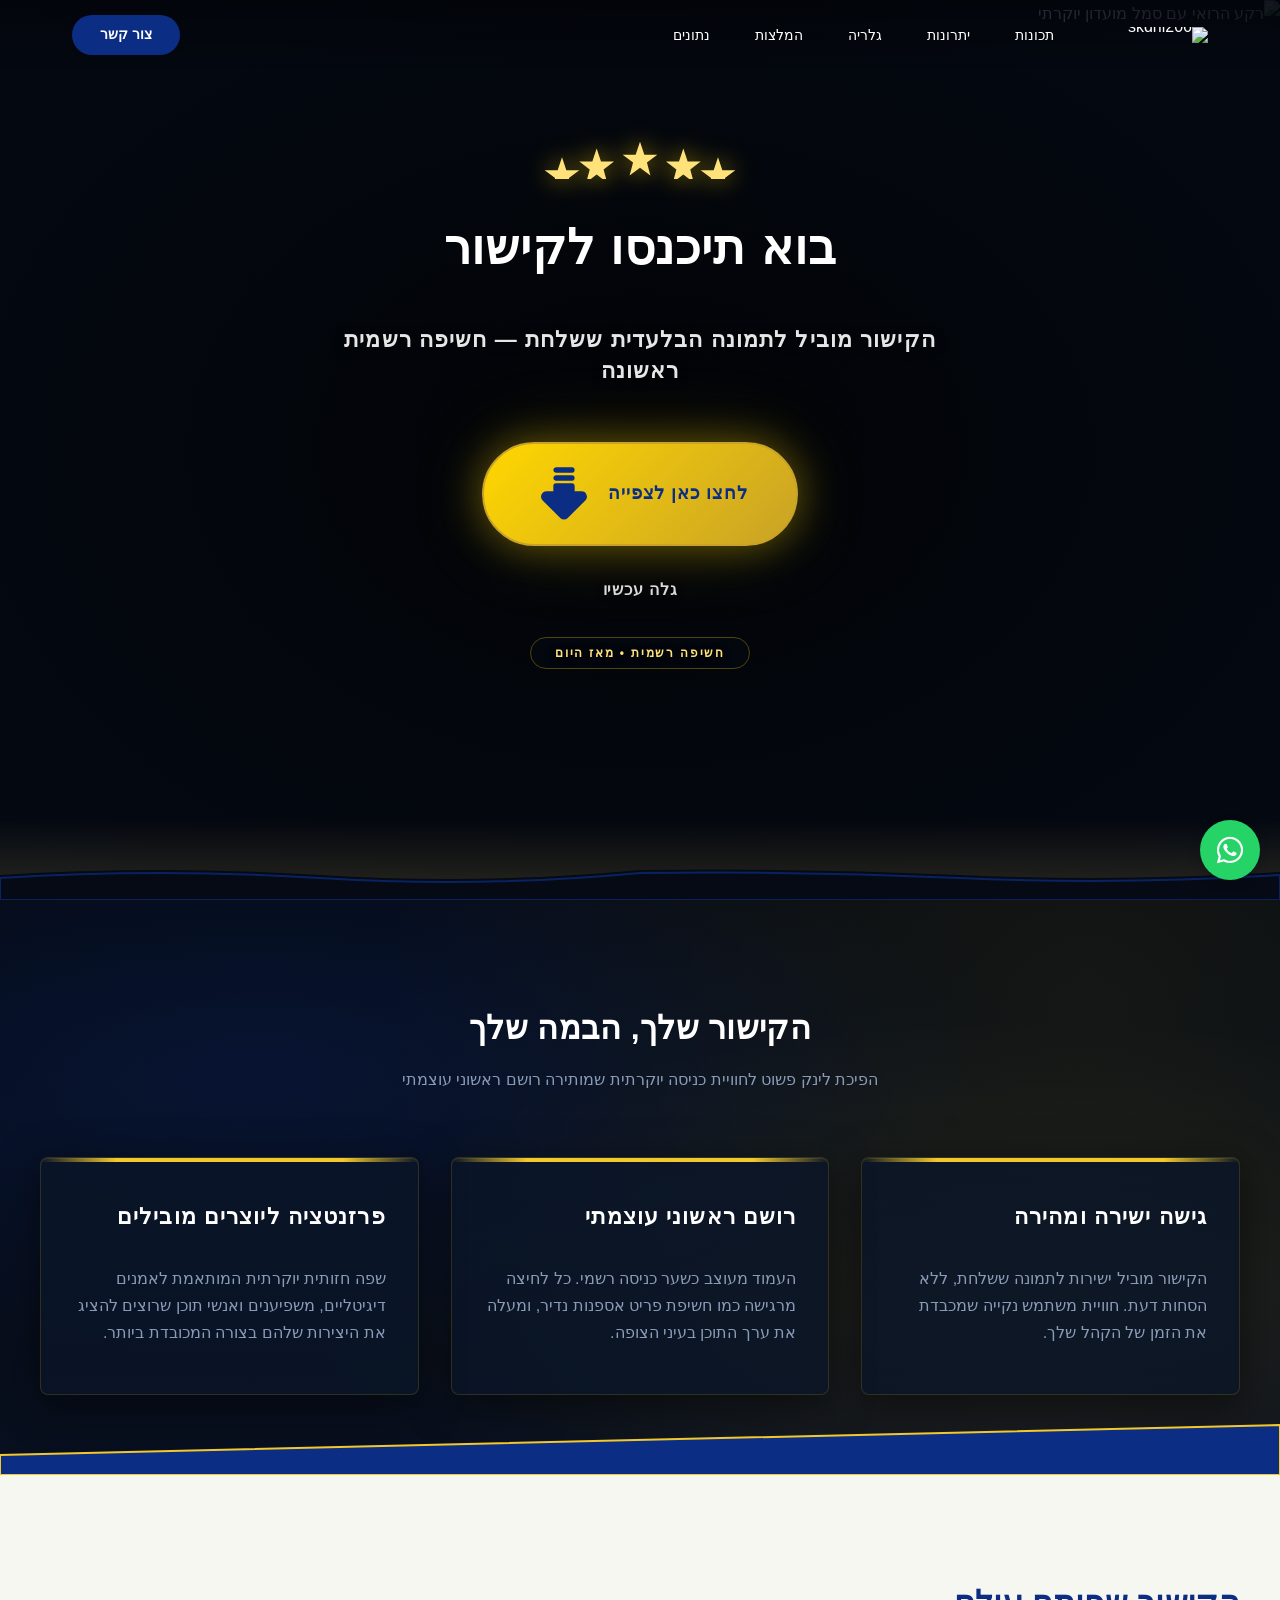
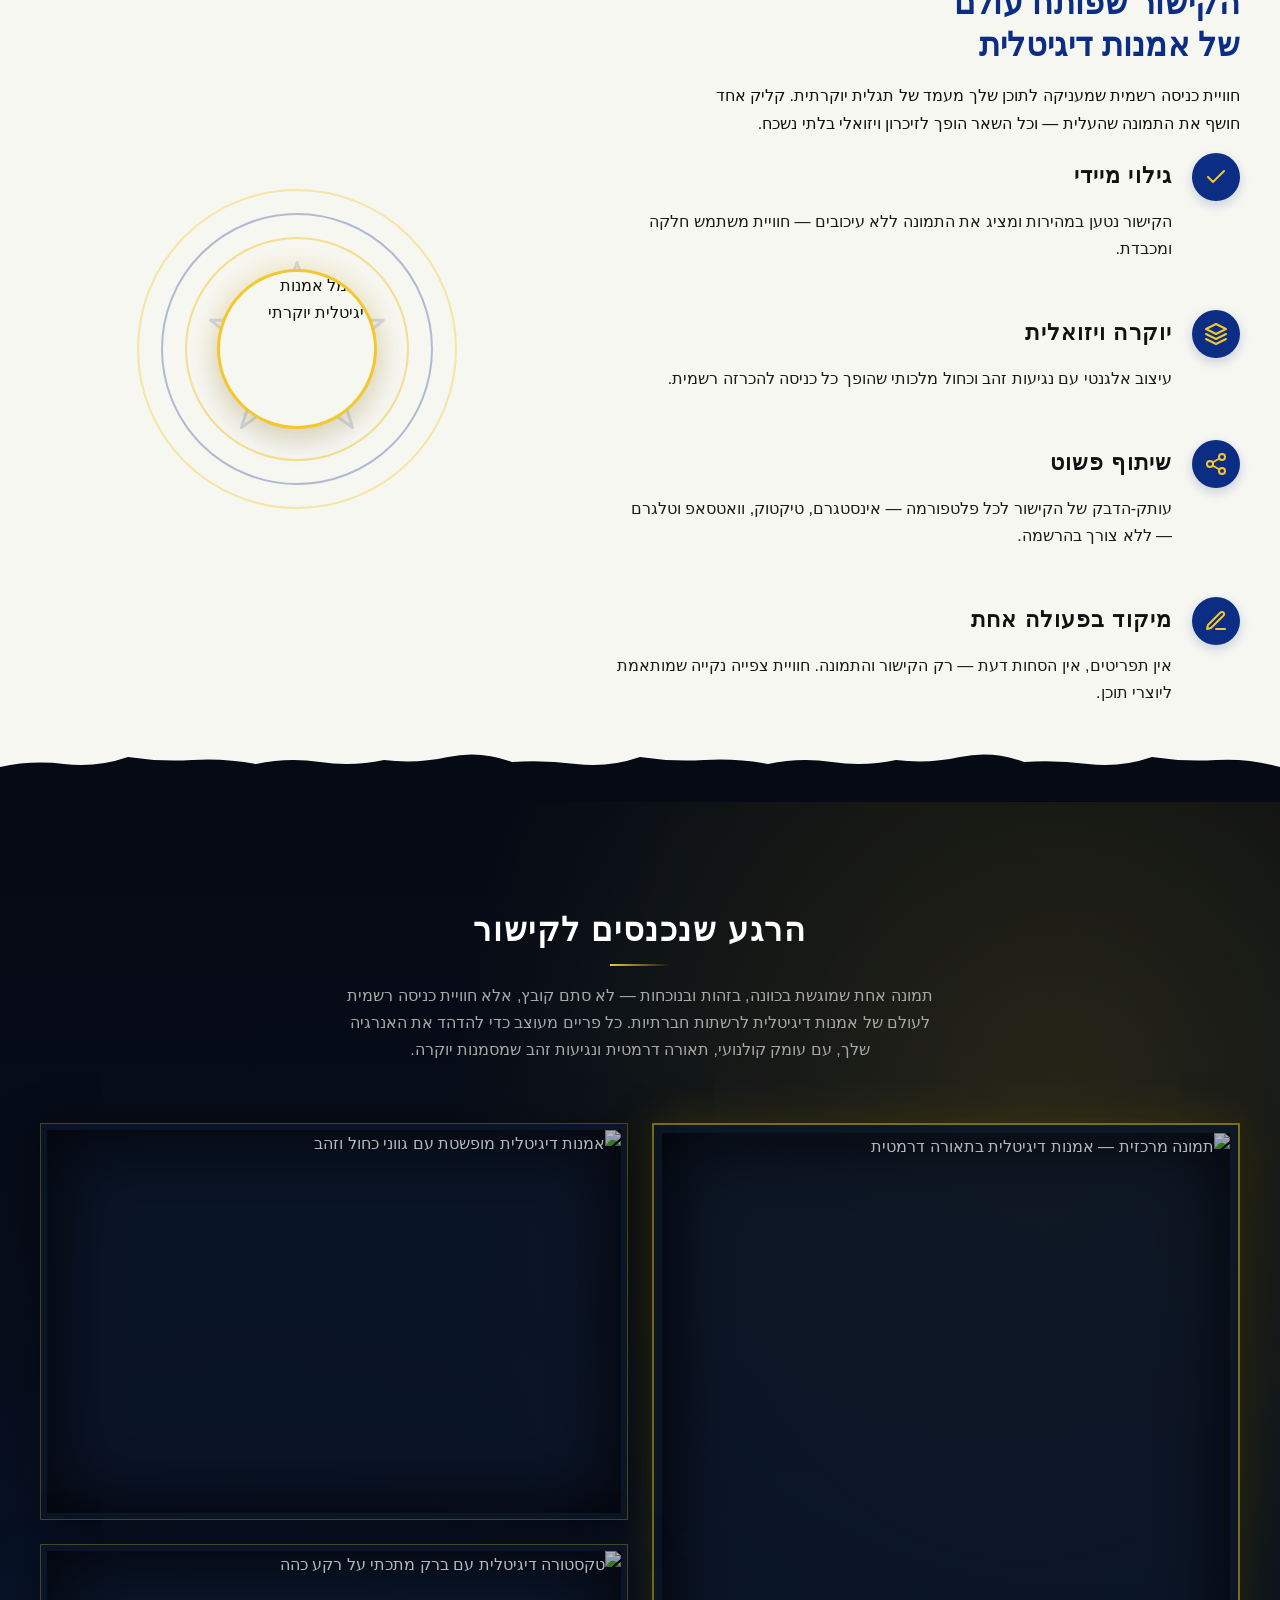
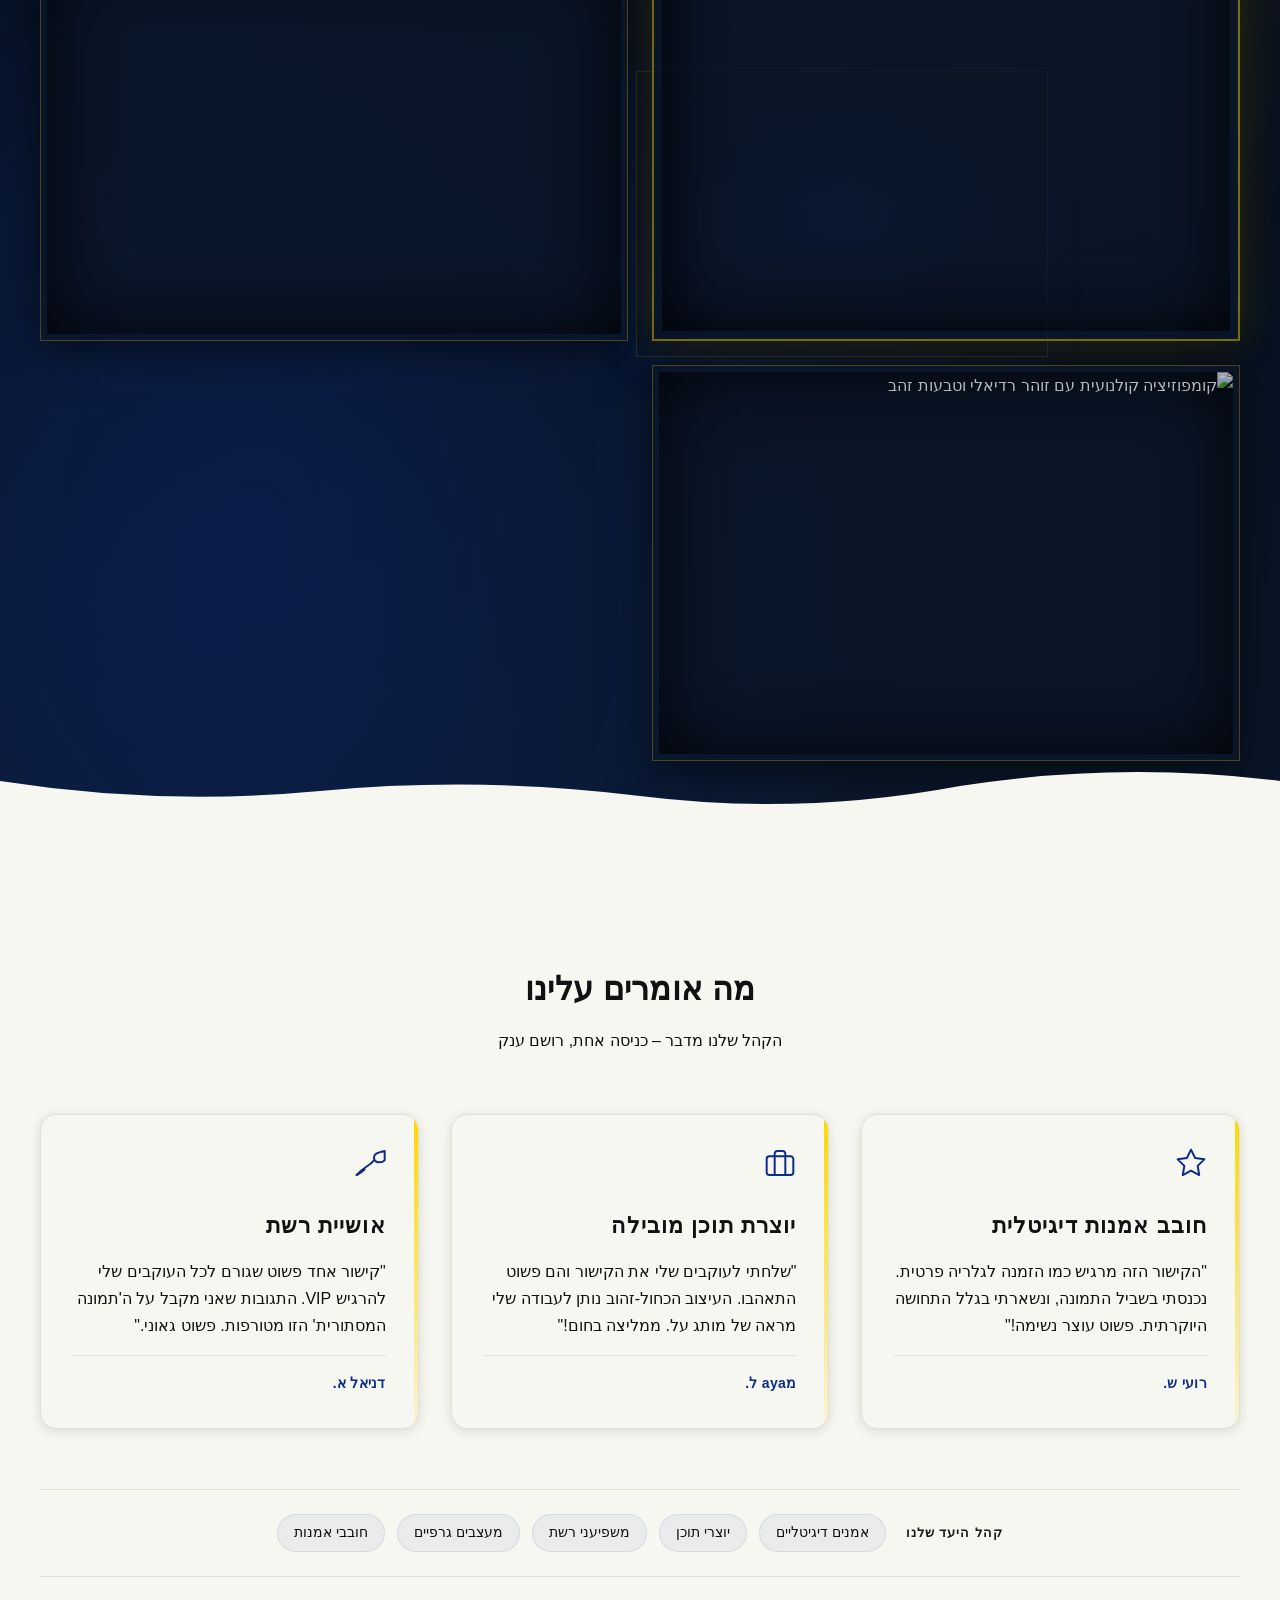
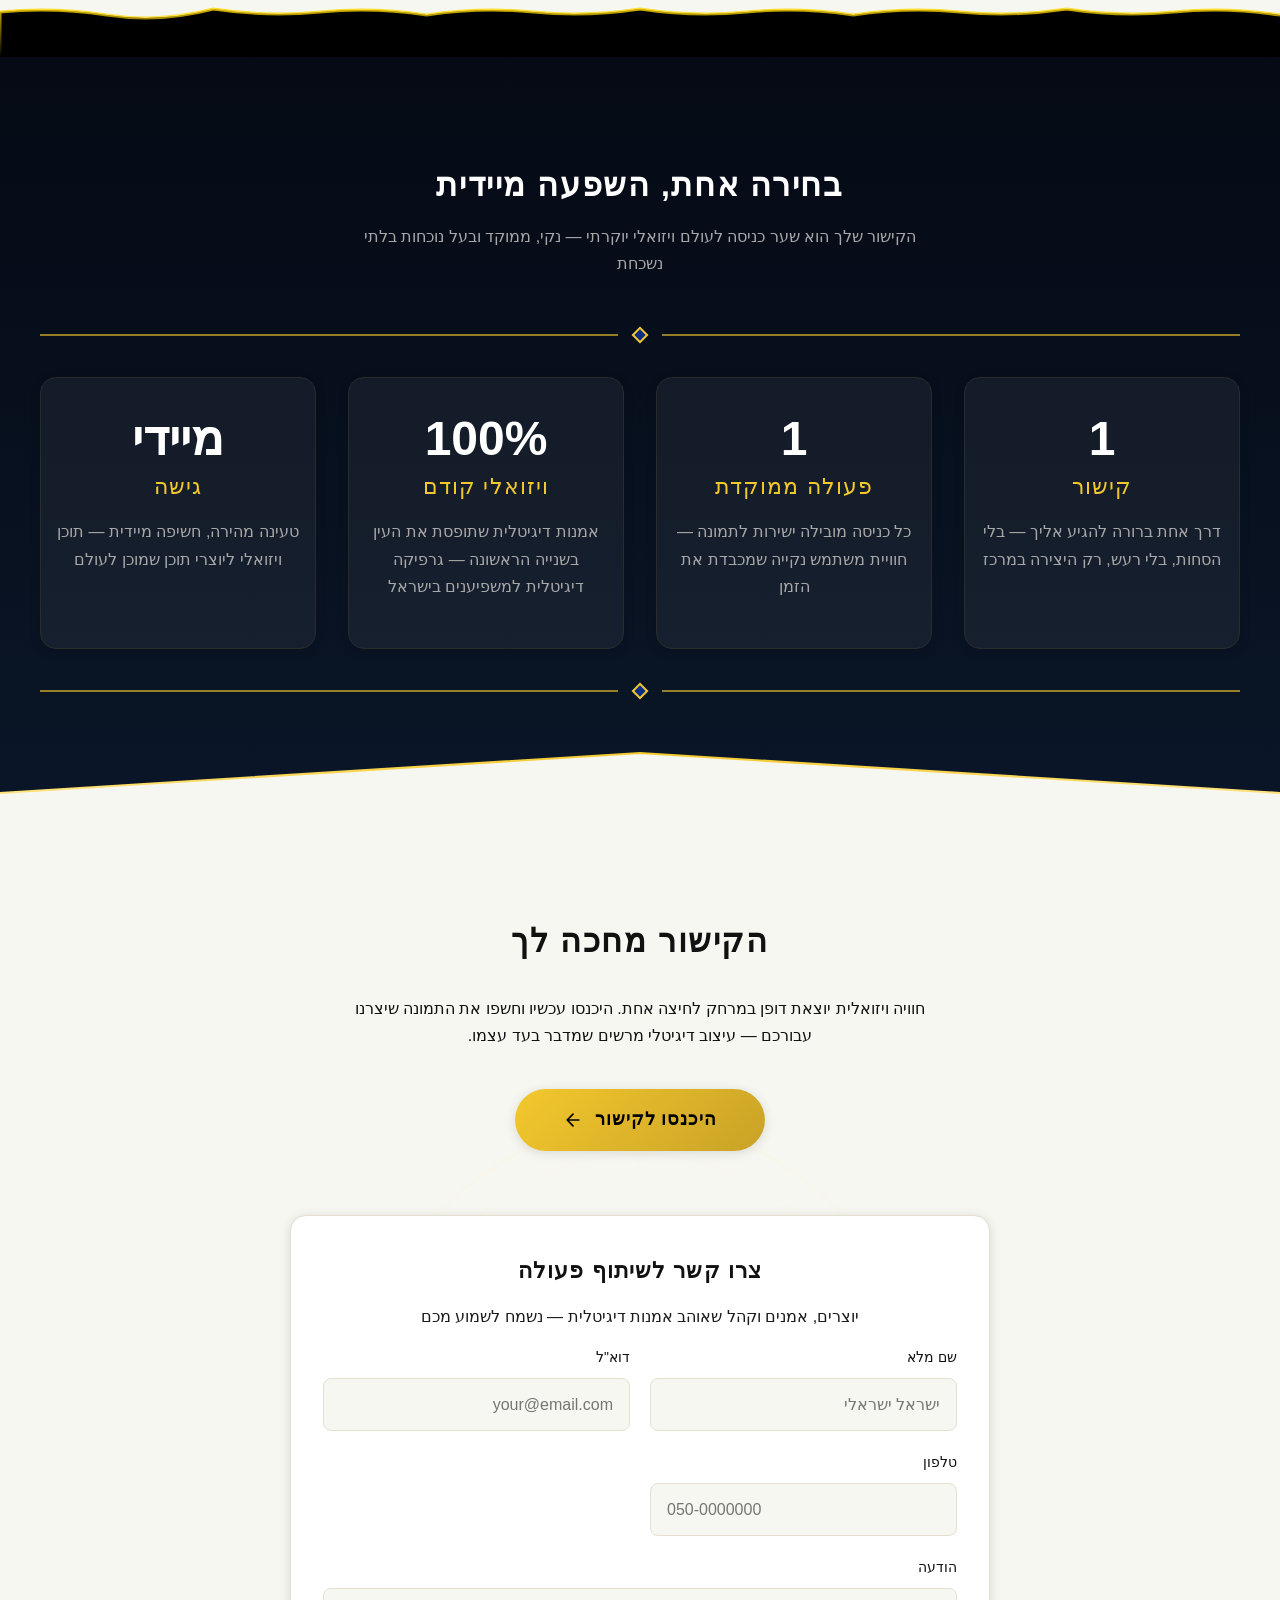
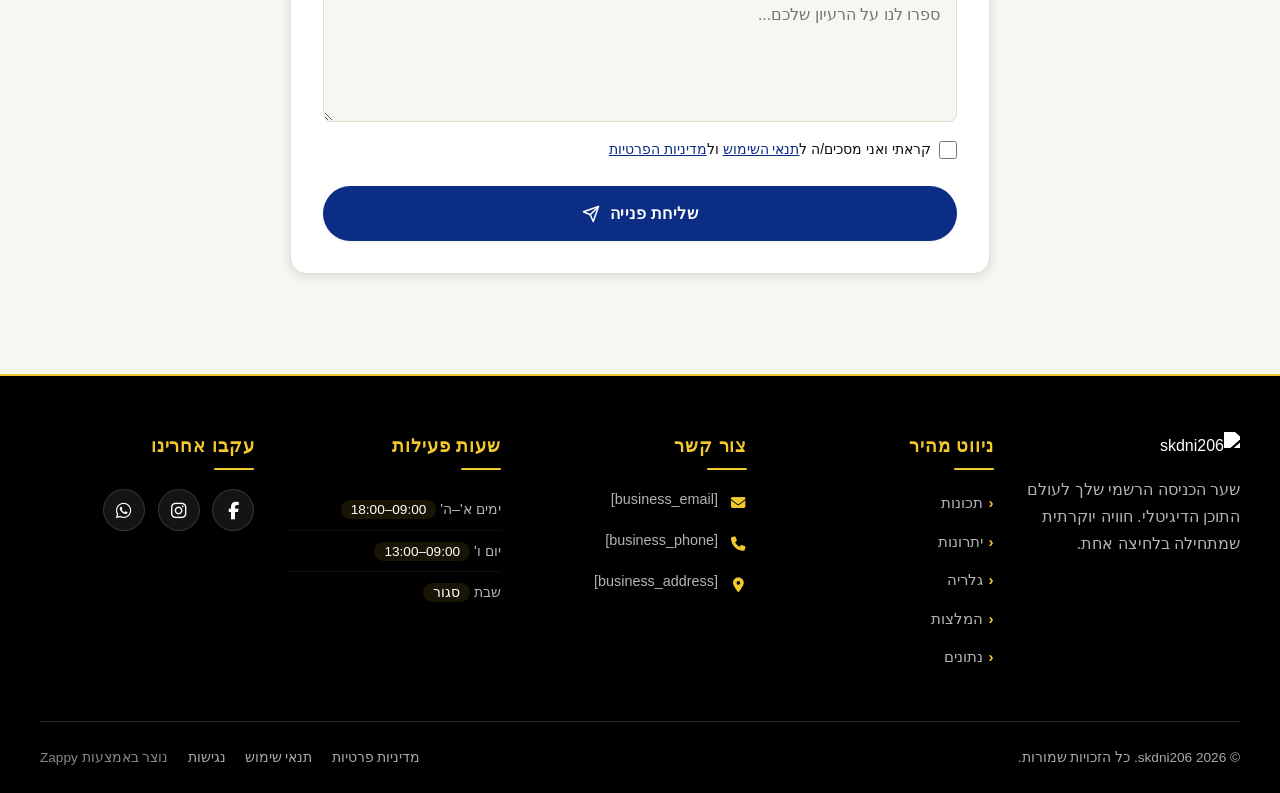
==== commit 94a9b7e6: "Incremental sync: 1 page(s) — update_button" ====
--- a/index.html
+++ b/index.html
@@ -857,7 +857,7 @@
         <span>לחצו כאן לצפייה</span>
         <svg xmlns="http://www.w3.org/2000/svg" aria-hidden="true" role="img" width="64" height="64" viewBox="0 0 24 24" data-icon="tabler:arrow-big-down-lines-filled" data-iconify="tabler:arrow-big-down-lines-filled" data-element-type="icon" data-icon-type="iconify" data-size-adjusted="true" style="width: 64px !important; height: 64px !important; display: inline-block; vertical-align: -0.125em; color: rgb(11, 45, 131);" class="iconify iconify--tabler"><path fill="currentColor" d="m9 8l-.117.007A1 1 0 0 0 8 9v1.999L5.414 11A2 2 0 0 0 4 14.414L10.586 21a2 2 0 0 0 2.828 0L20 14.414a2 2 0 0 0 .434-2.18l-.068-.145A2 2 0 0 0 18.586 11L16 10.999V9a1 1 0 0 0-1-1zm6-6a1 1 0 0 1 .117 1.993L15 4H9a1 1 0 0 1-.117-1.993L9 2zm0 3a1 1 0 0 1 .117 1.993L15 7H9a1 1 0 0 1-.117-1.993L9 5z"></path></svg>
       </a>
-      <a href="#" class="btn-secondary-hero" data-element-type="button" data-element-id="btn-1782492637100-zz2dmtcxq" data-native-element="true" style="outline: none;">גלה עכשיו</a>
+      <a href="#hero" class="btn-secondary-hero btn btn-ghost" data-element-type="button" data-element-id="btn-1782492637100-zz2dmtcxq" data-native-element="true" style="outline: none; color: rgb(255, 255, 255) !important; border-color: transparent !important; background-color: transparent !important; background-image: none !important;">גלה עכשיו</a>
     </div>
     <p><span class="heritage-marker">חשיפה רשמית • מאז היום</span>
   </p></div>
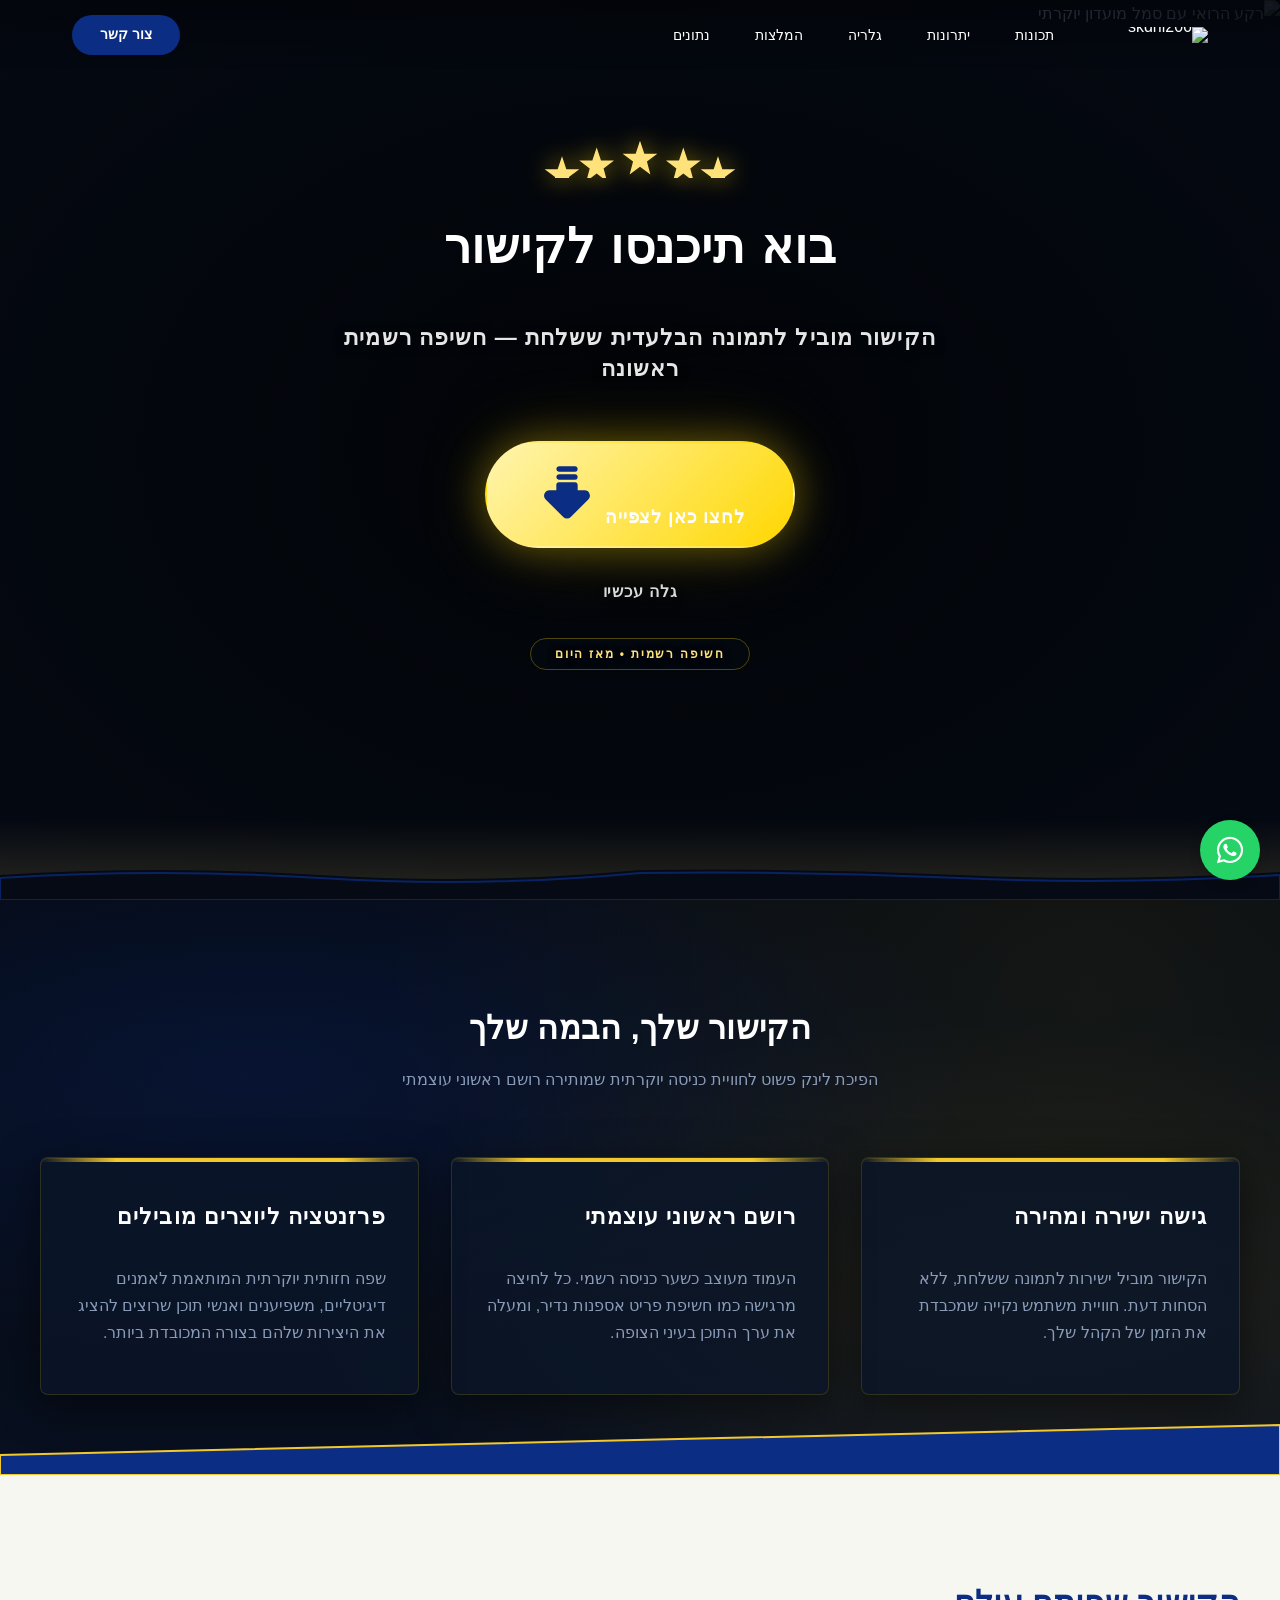
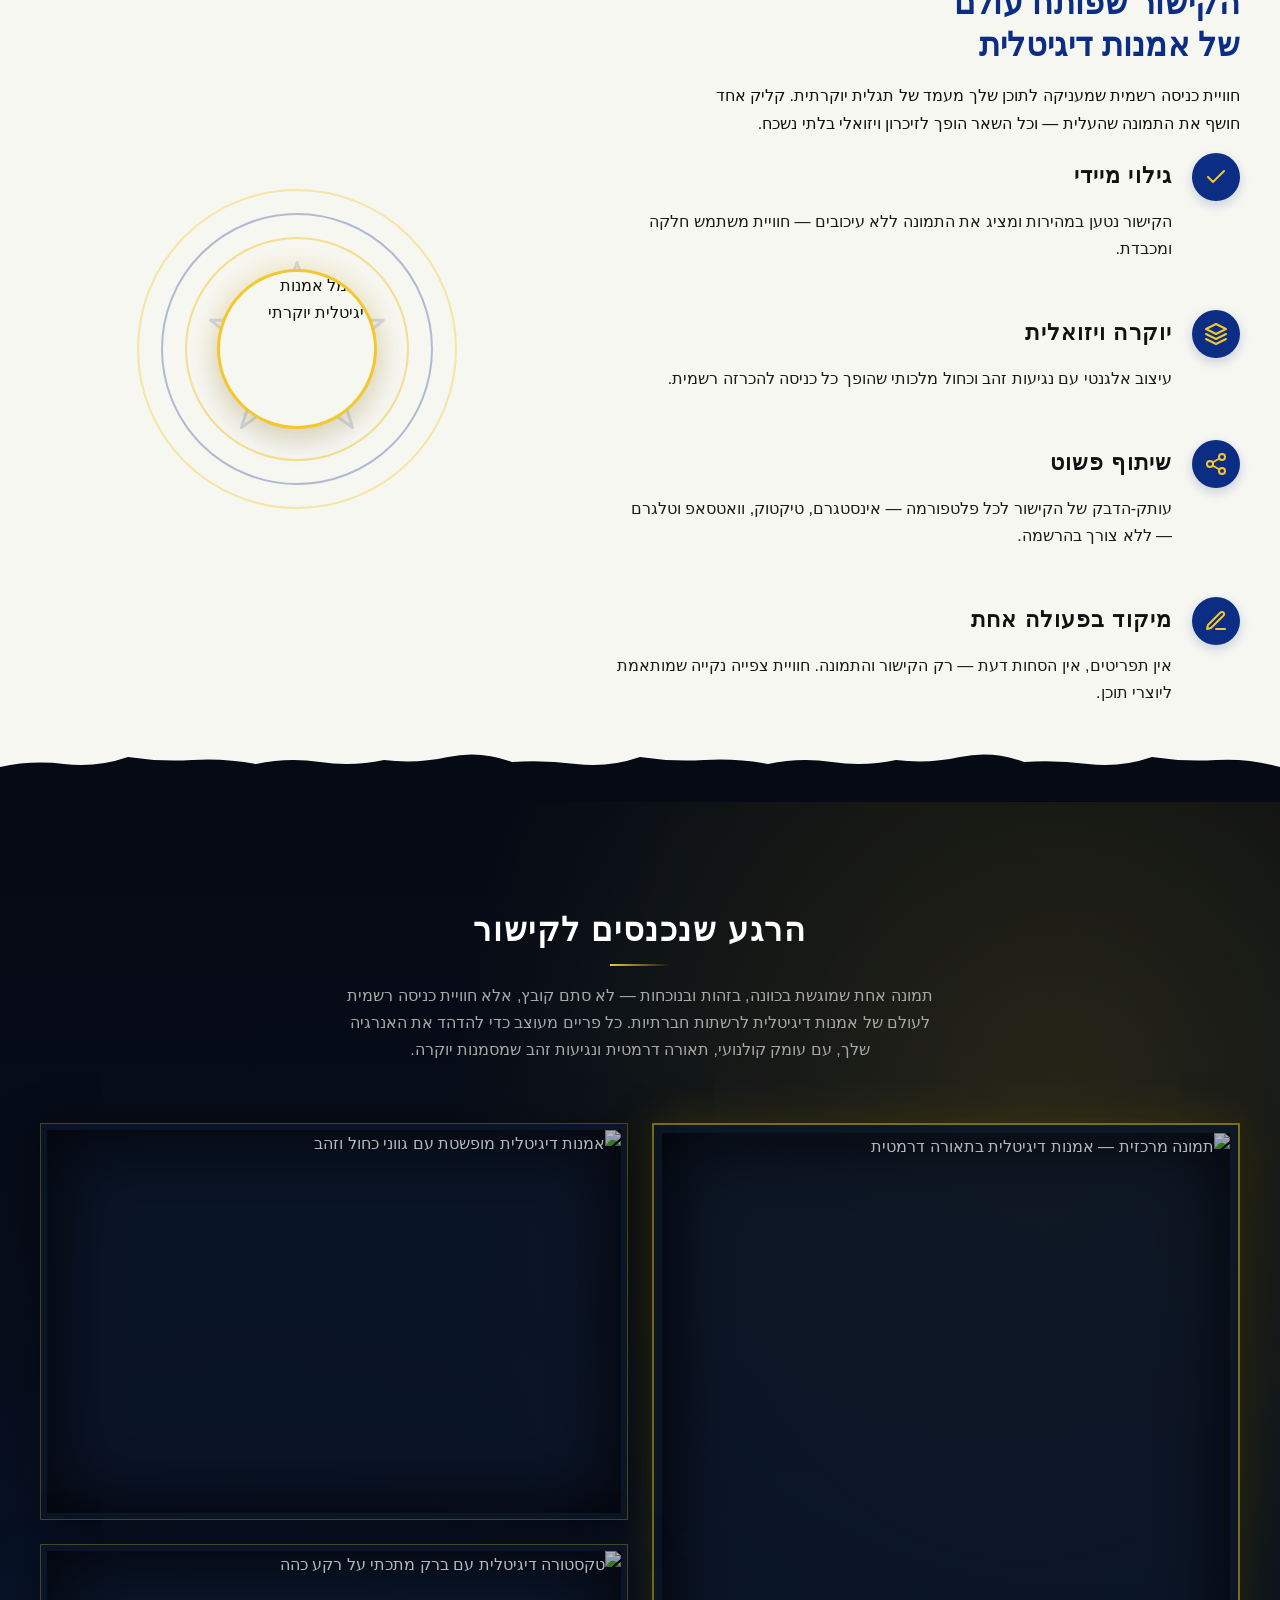
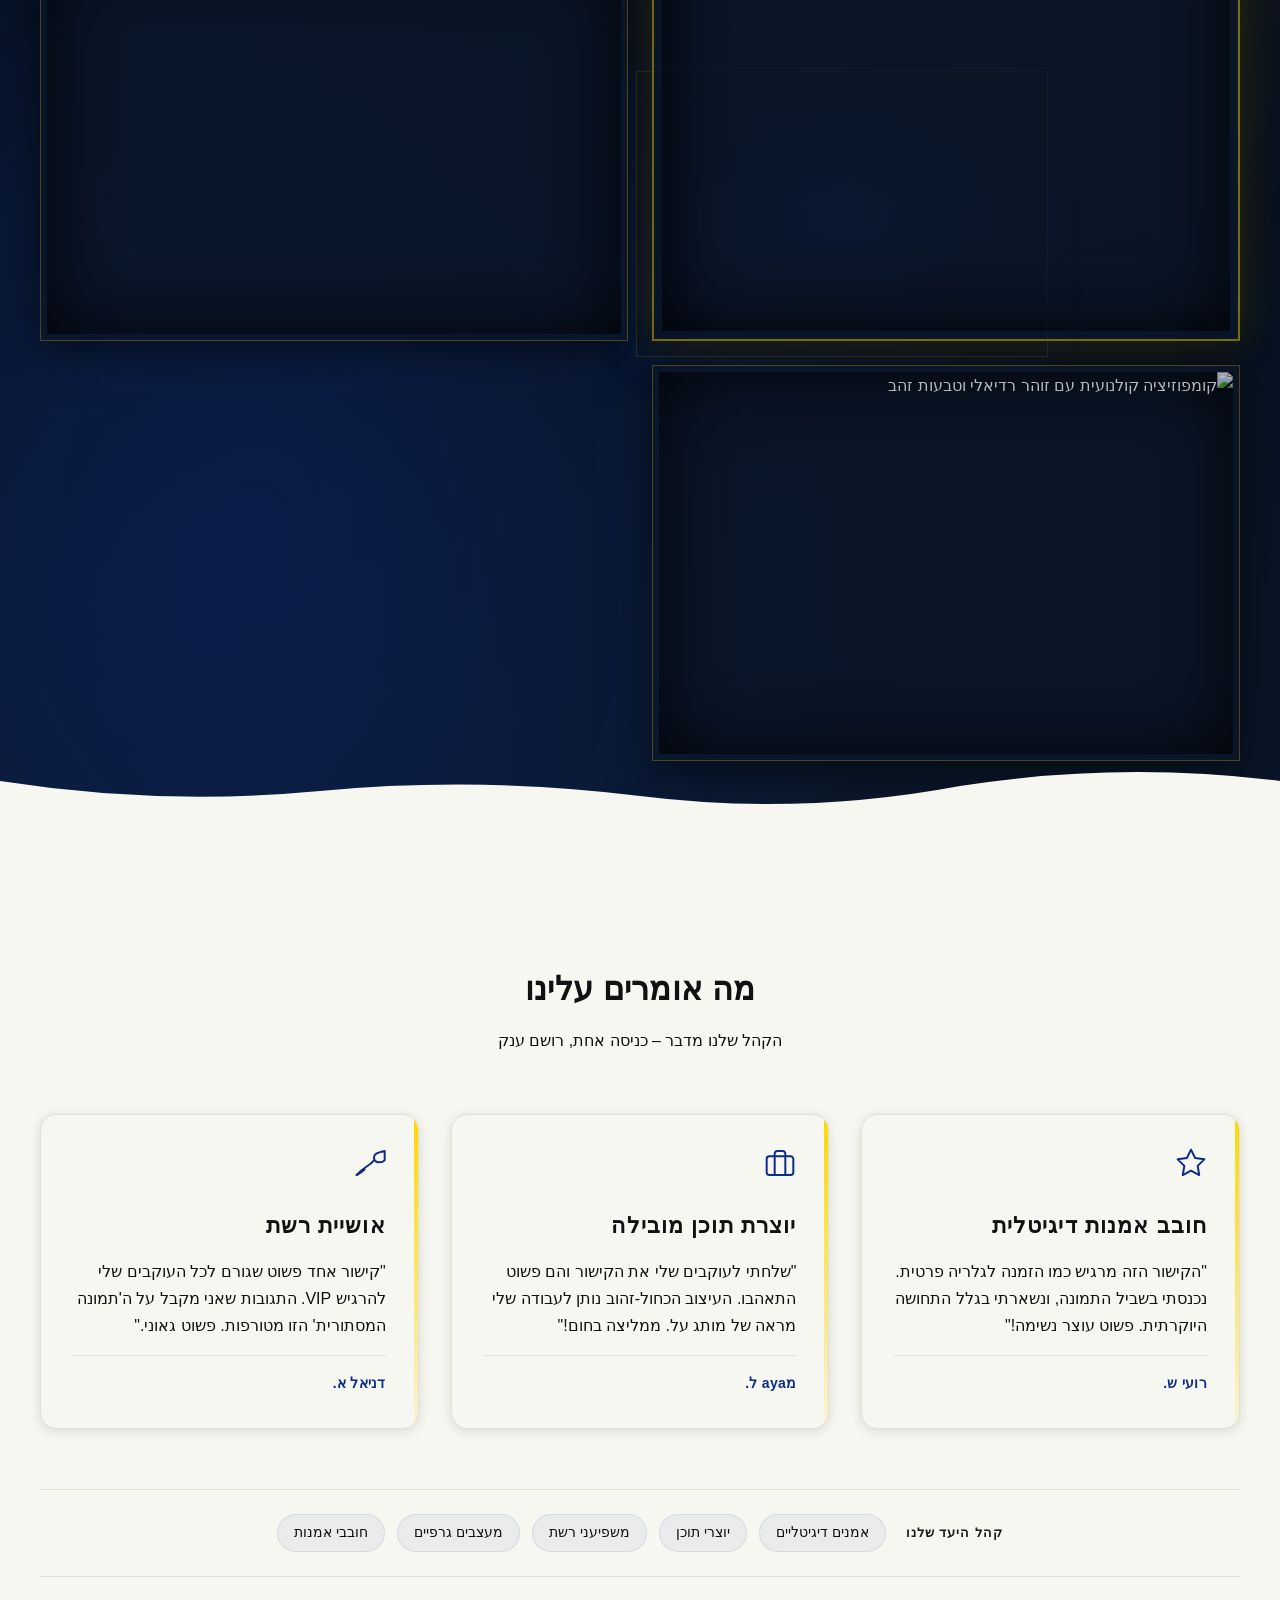
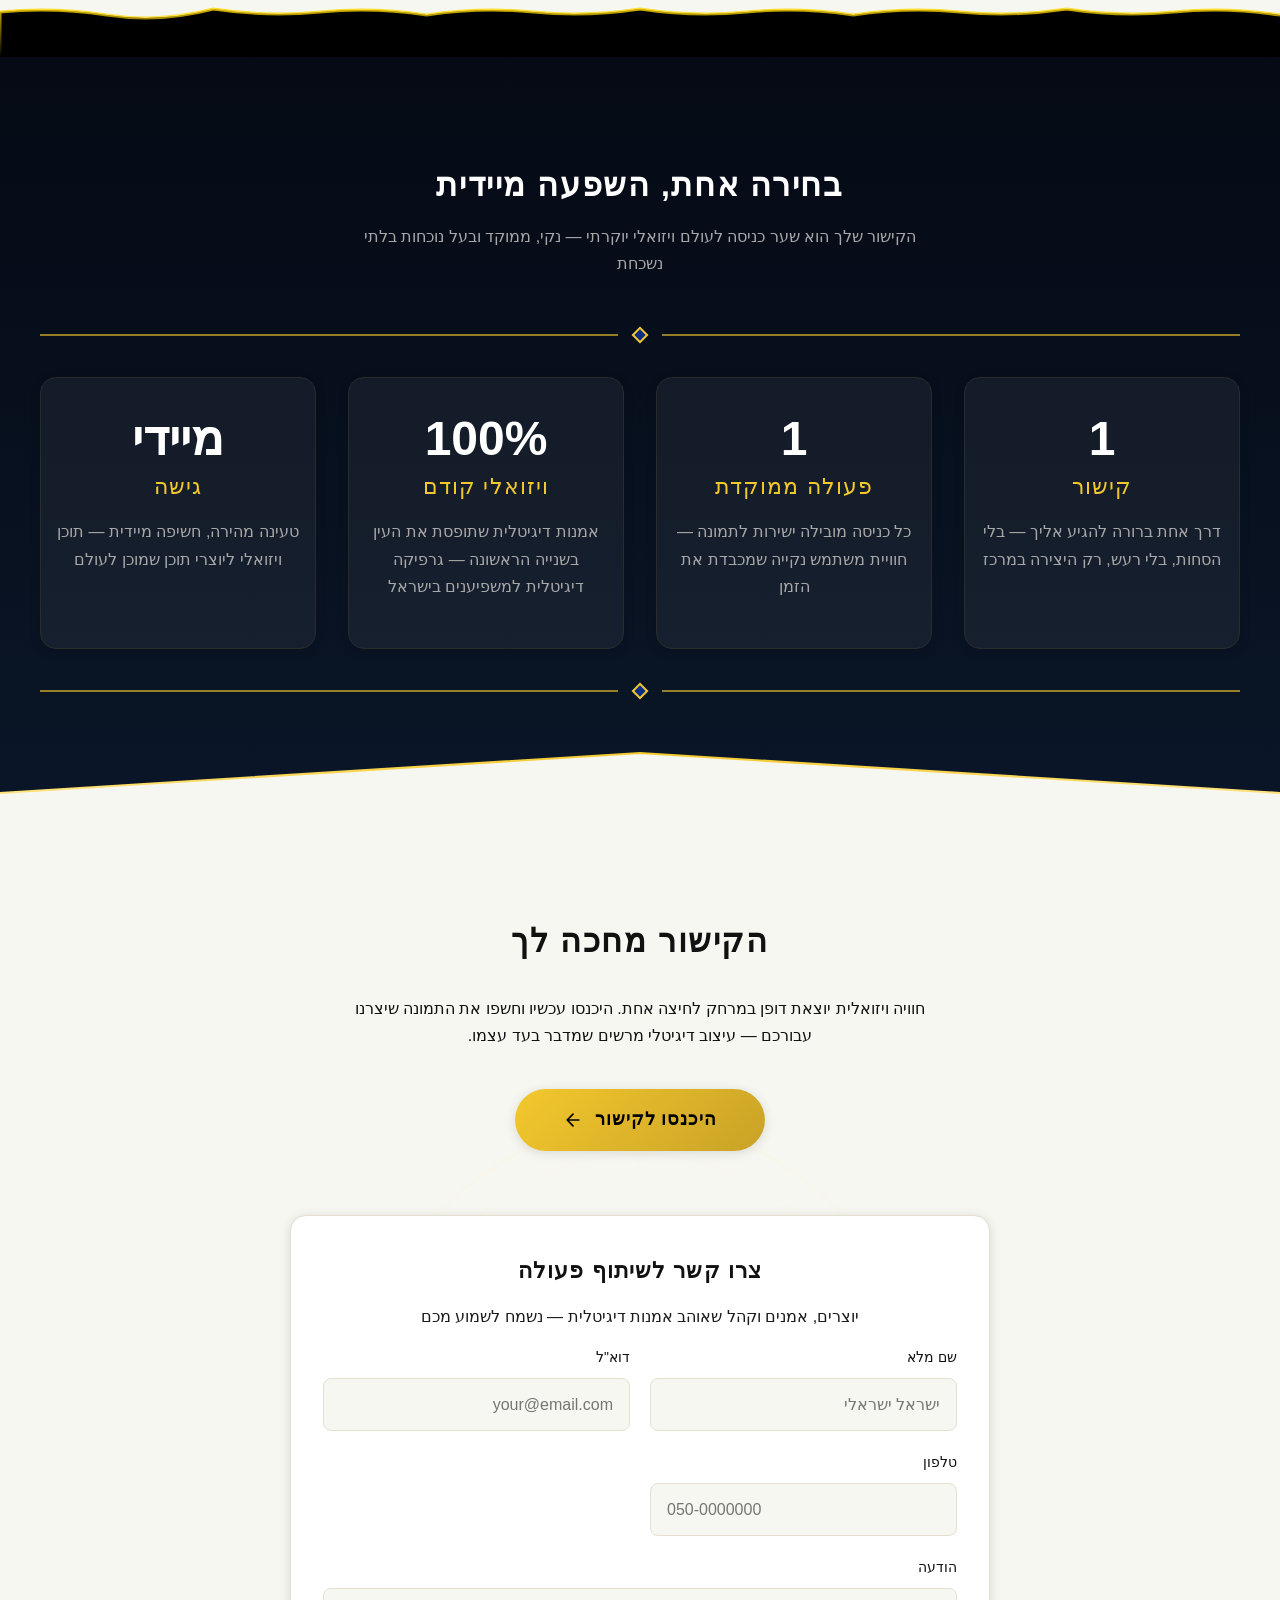
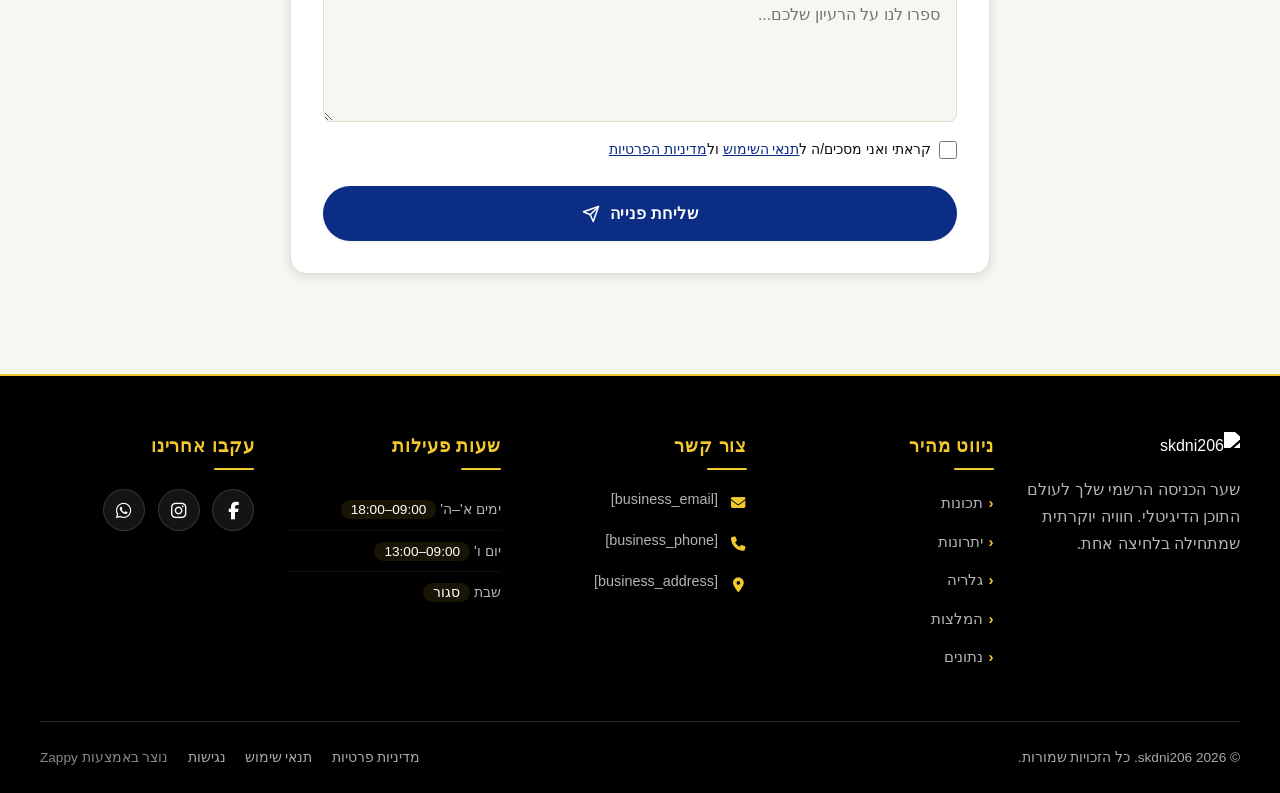
==== commit c2c6fcdb: "Incremental sync: 1 page(s) — update_image" ====
--- a/index.html
+++ b/index.html
@@ -837,7 +837,7 @@
   <main id="main">
     <section data-band-index="0" id="hero" class="index-hero-section" data-layout-spec="בית-hero" data-hero-type="fullscreen-scrim">
   <div class="hero-bg-wrapper">
-    <div data-zappy-zoom-wrapper="true" data-element-id="img-1782492637108-32hinlxcz" data-element-type="image" data-zappy-zoom-wrapper-width-mode="full" style="position: absolute !important; top: 0px !important; left: 0px !important; width: 100% !important; height: 100% !important; max-width: none !important; margin-left: 0px !important; margin-right: 0px !important; z-index: 1 !important; overflow: hidden !important;" data-zappy-zoom-clip="true" data-zappy-wrapper-margins-applied="true" data-zappy-zoom-wrapper-align="center"><img loading="eager" fetchpriority="high" data-hero-bg="true" data-placeholder="index-hero-image-1" data-context="A dramatic championship-style crest composition centered on screen, surrounded by deep black space and blue-gold glow. The crest features royal blue and metallic gold geometric rings with a central image placeholder area, luminous gold stars above, and a polished sports-club aesthetic with stadium-scale feel." width="1200" height="600" src="/assets/site-index-hero-image-1.webp" alt="רקע הרואי עם סמל מועדון יוקרתי" class="hero-bg-image" data-hero-background="true" data-element-type="image" data-element-id="img-1782492637108-32hinlxcz" style="object-position: 12% 52%; position: absolute !important; margin: 0px !important; left: 0% !important; top: 0% !important; width: 100% !important; height: 100% !important; max-width: none !important; max-height: none !important; display: block !important; object-fit: cover !important;" data-zappy-zoom="1"></div>
+    <div data-zappy-zoom-wrapper="true" data-element-id="img-1782492637108-32hinlxcz" data-element-type="image" data-zappy-zoom-wrapper-width-mode="full" style="position: absolute !important; top: 0px !important; left: 0px !important; width: 100% !important; height: 100% !important; max-width: none !important; margin-left: 0px !important; margin-right: 0px !important; z-index: 1 !important; overflow: hidden !important;" data-zappy-zoom-clip="true" data-zappy-wrapper-margins-applied="true" data-zappy-zoom-wrapper-align="center"><img loading="eager" fetchpriority="high" data-hero-bg="true" data-placeholder="index-hero-image-1" data-context="A dramatic championship-style crest composition centered on screen, surrounded by deep black space and blue-gold glow. The crest features royal blue and metallic gold geometric rings with a central image placeholder area, luminous gold stars above, and a polished sports-club aesthetic with stadium-scale feel." width="1200" height="600" src="/assets/site-index-hero-image-1.webp" alt="רקע הרואי עם סמל מועדון יוקרתי" class="hero-bg-image" data-hero-background="true" data-element-type="image" data-element-id="img-1782492637108-32hinlxcz" style="object-position: 48% 48% !important; position: absolute !important; margin: 0px !important; left: 0% !important; top: 0% !important; width: 100% !important; height: 100% !important; max-width: none !important; max-height: none !important; display: block !important; object-fit: cover !important;" data-zappy-zoom="1" data-zappy-object-position="48% 48%"></div>
   </div>
   <div class="hero-overlay" aria-hidden="true"></div>
   <div class="hero-content">
@@ -851,9 +851,9 @@
       </svg>
     </div>
     <h1>בוא תיכנסו לקישור</h1>
-    <h3>הקישור מוביל לתמונה הבלעדית ששלחת — חשיפה רשמית ראשונה</h3>
+    <h3 style="">הקישור מוביל לתמונה הבלעדית ששלחת — חשיפה רשמית ראשונה</h3>
     <div class="hero-ctas">
-      <a href="#" class="btn-primary-hero" data-element-type="button" data-element-id="btn-1782492637100-trkbc4h15" data-native-element="true" style="outline: none; color: rgb(11, 45, 131); width: 100% !important; text-align: center; display: flex !important; justify-content: center !important; margin-left: auto; margin-right: auto;">
+      <a href="#" class="btn-primary-hero btn btn-primary" data-element-type="button" data-element-id="btn-1782492637100-trkbc4h15" data-native-element="true" style="outline: none; color: rgb(255, 255, 255) !important; margin-left: auto; margin-right: auto; display: inline-block; background-color: transparent !important; background-image: linear-gradient(135deg, rgb(255, 245, 176), rgb(255, 215, 0)) !important; border-color: transparent !important;">
         <span>לחצו כאן לצפייה</span>
         <svg xmlns="http://www.w3.org/2000/svg" aria-hidden="true" role="img" width="64" height="64" viewBox="0 0 24 24" data-icon="tabler:arrow-big-down-lines-filled" data-iconify="tabler:arrow-big-down-lines-filled" data-element-type="icon" data-icon-type="iconify" data-size-adjusted="true" style="width: 64px !important; height: 64px !important; display: inline-block; vertical-align: -0.125em; color: rgb(11, 45, 131);" class="iconify iconify--tabler"><path fill="currentColor" d="m9 8l-.117.007A1 1 0 0 0 8 9v1.999L5.414 11A2 2 0 0 0 4 14.414L10.586 21a2 2 0 0 0 2.828 0L20 14.414a2 2 0 0 0 .434-2.18l-.068-.145A2 2 0 0 0 18.586 11L16 10.999V9a1 1 0 0 0-1-1zm6-6a1 1 0 0 1 .117 1.993L15 4H9a1 1 0 0 1-.117-1.993L9 2zm0 3a1 1 0 0 1 .117 1.993L15 7H9a1 1 0 0 1-.117-1.993L9 5z"></path></svg>
       </a>
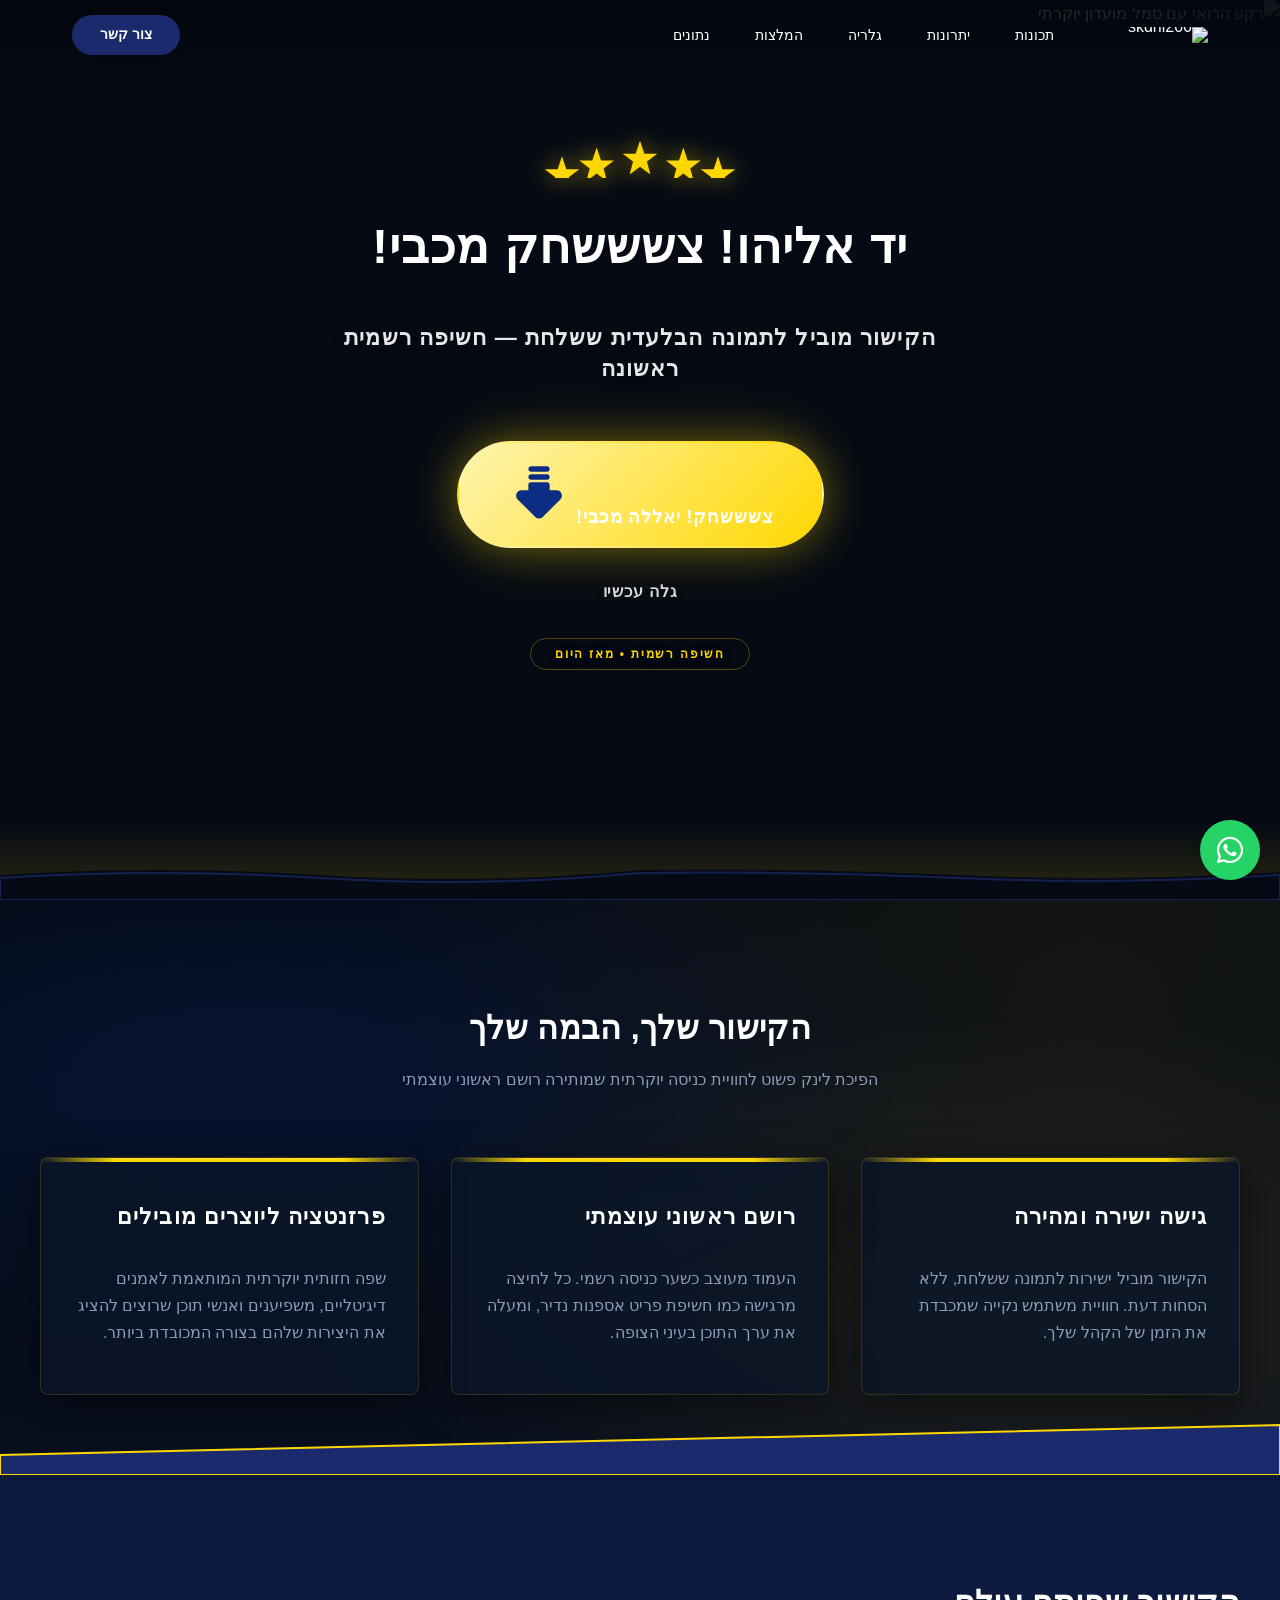
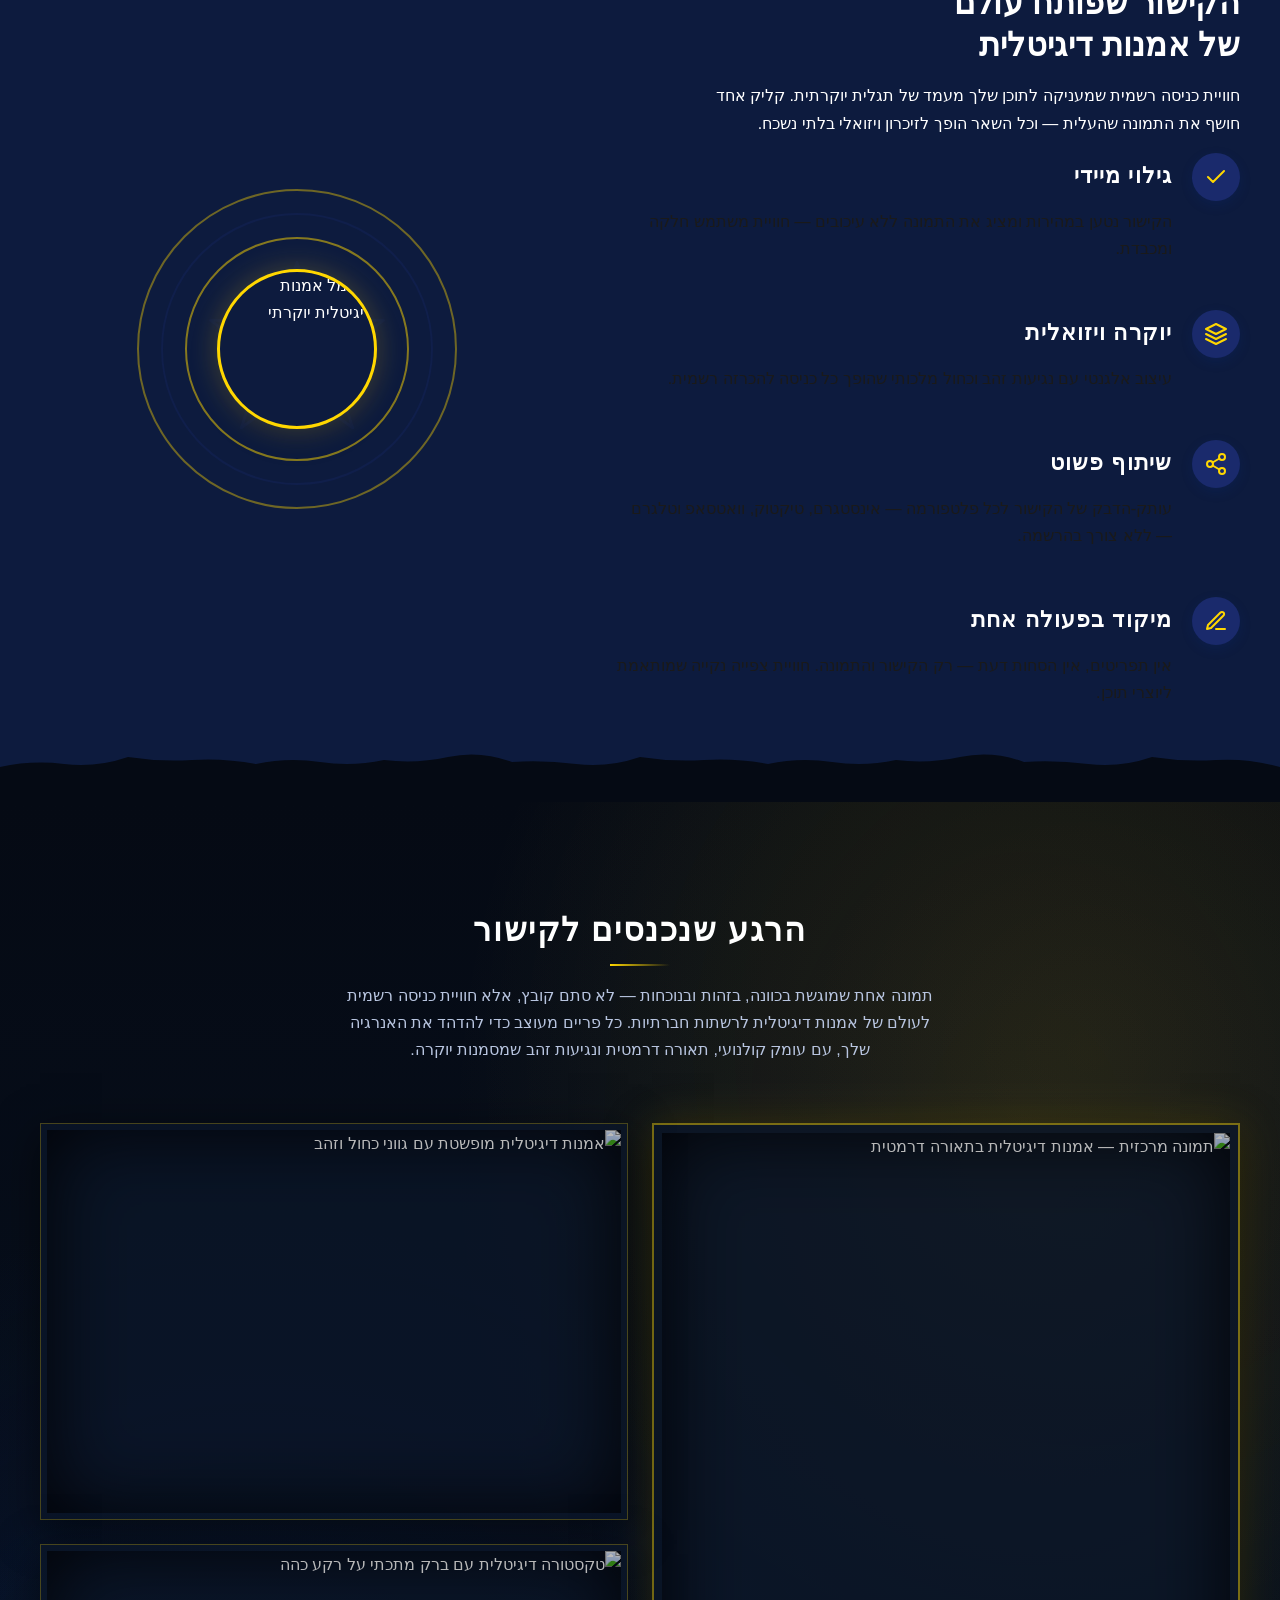
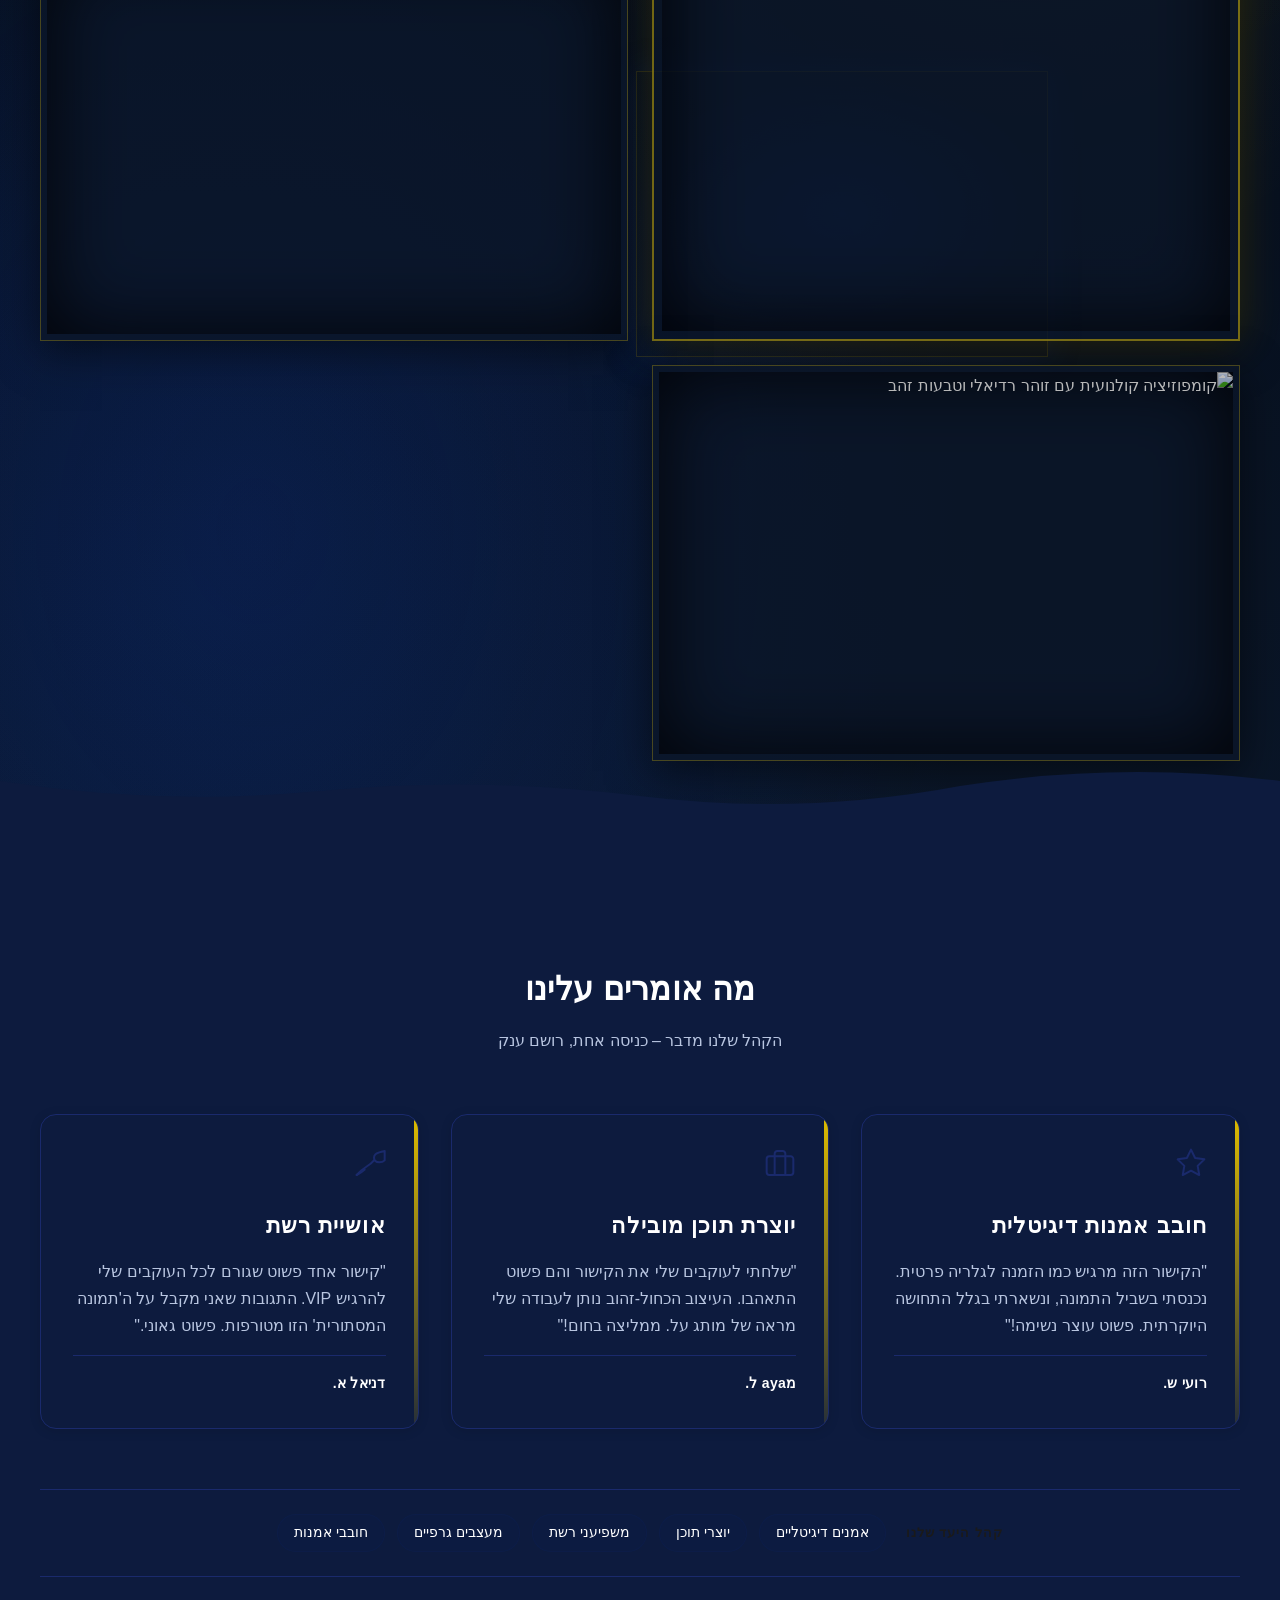
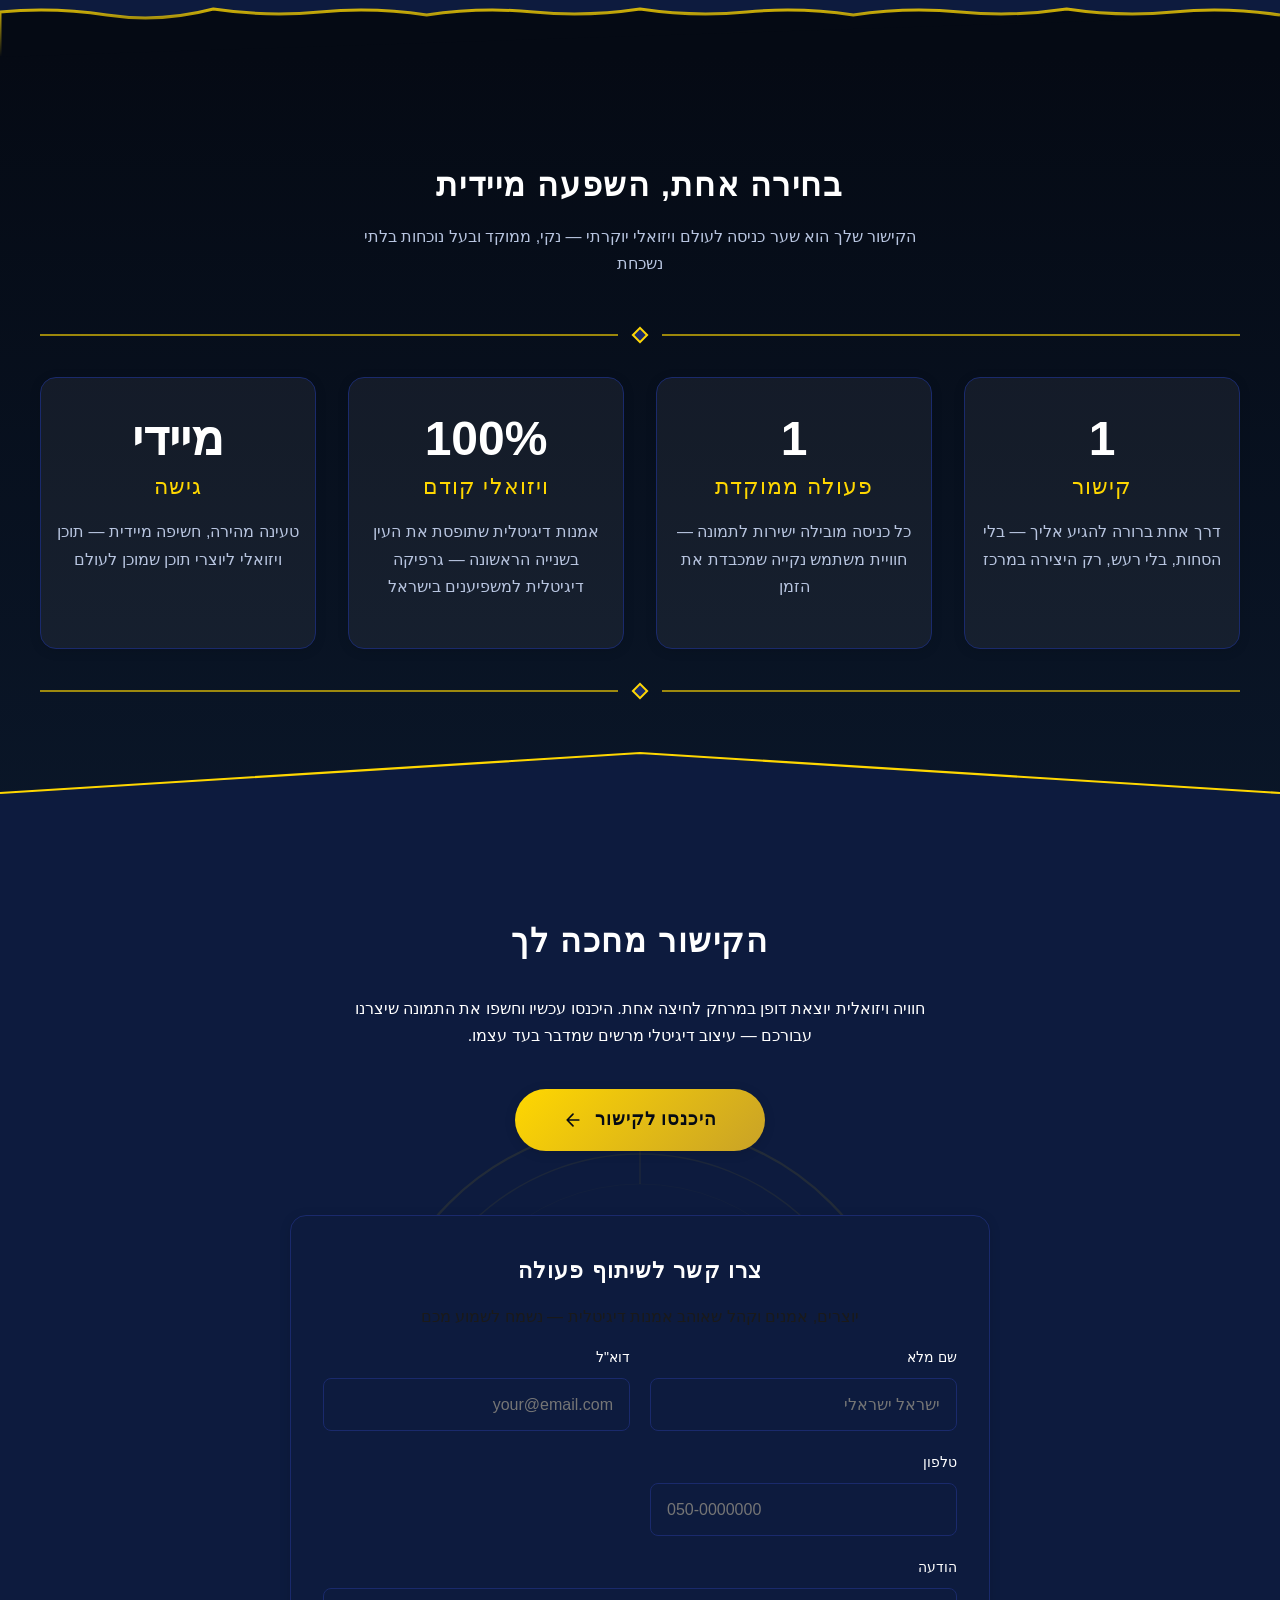
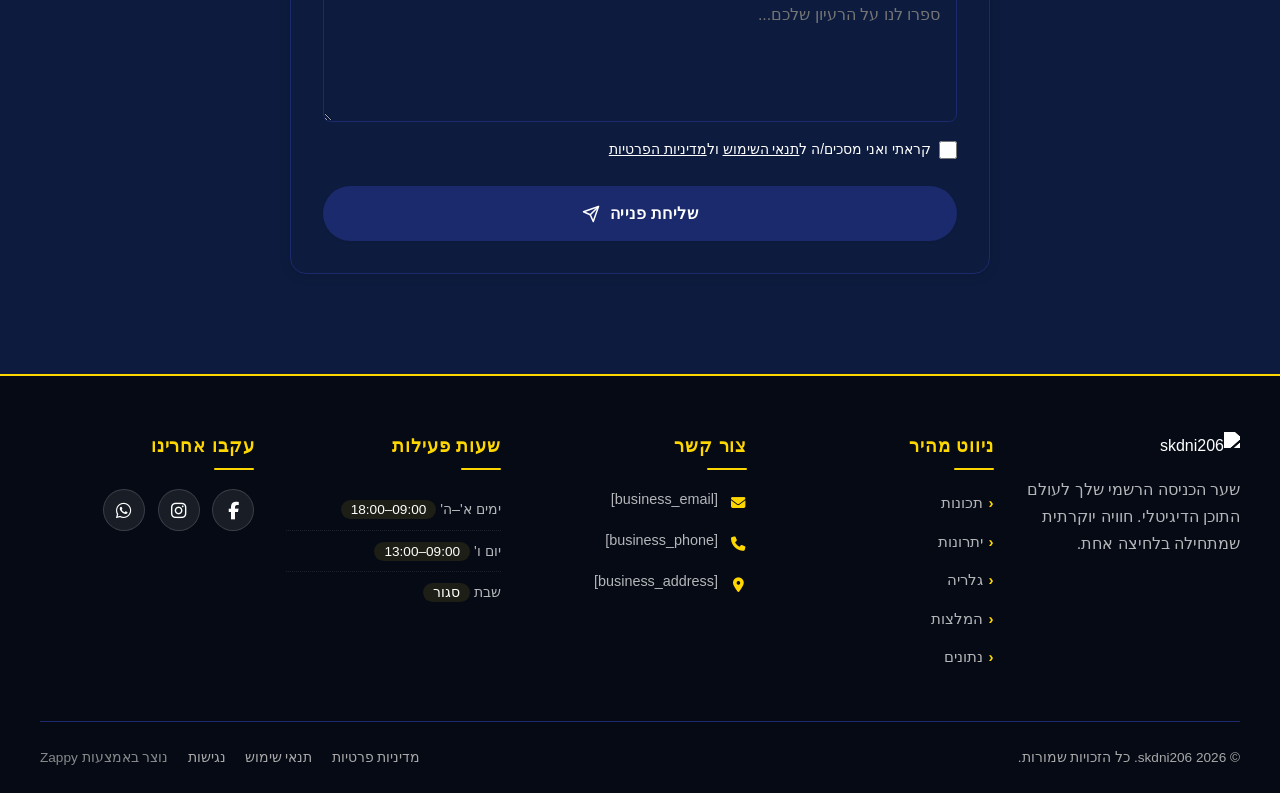
==== commit 3095d868: "Background sync: Progressive GitHub Sync" ====
--- a/index.html
+++ b/index.html
@@ -837,7 +837,7 @@
   <main id="main">
     <section data-band-index="0" id="hero" class="index-hero-section" data-layout-spec="בית-hero" data-hero-type="fullscreen-scrim">
   <div class="hero-bg-wrapper">
-    <div data-zappy-zoom-wrapper="true" data-element-id="img-1782492637108-32hinlxcz" data-element-type="image" data-zappy-zoom-wrapper-width-mode="full" style="position: absolute !important; top: 0px !important; left: 0px !important; width: 100% !important; height: 100% !important; max-width: none !important; margin-left: 0px !important; margin-right: 0px !important; z-index: 1 !important; overflow: hidden !important;" data-zappy-zoom-clip="true" data-zappy-wrapper-margins-applied="true" data-zappy-zoom-wrapper-align="center"><img loading="eager" fetchpriority="high" data-hero-bg="true" data-placeholder="index-hero-image-1" data-context="A dramatic championship-style crest composition centered on screen, surrounded by deep black space and blue-gold glow. The crest features royal blue and metallic gold geometric rings with a central image placeholder area, luminous gold stars above, and a polished sports-club aesthetic with stadium-scale feel." width="1200" height="600" src="/assets/site-index-hero-image-1.webp" alt="רקע הרואי עם סמל מועדון יוקרתי" class="hero-bg-image" data-hero-background="true" data-element-type="image" data-element-id="img-1782492637108-32hinlxcz" style="object-position: 48% 48% !important; position: absolute !important; margin: 0px !important; left: 0% !important; top: 0% !important; width: 100% !important; height: 100% !important; max-width: none !important; max-height: none !important; display: block !important; object-fit: cover !important;" data-zappy-zoom="1" data-zappy-object-position="48% 48%"></div>
+    <div data-zappy-zoom-wrapper="true" data-element-id="img-1782492637108-32hinlxcz" data-element-type="image" data-zappy-zoom-wrapper-width-mode="full" style="position: absolute !important; top: 0px !important; left: 0px !important; width: 100% !important; height: 100% !important; max-width: none !important; margin-left: 0px !important; margin-right: 0px !important; z-index: 1 !important; overflow: hidden !important;" data-zappy-zoom-clip="true" data-zappy-wrapper-margins-applied="true" data-zappy-zoom-wrapper-align="center"><img loading="eager" fetchpriority="high" data-hero-bg="true" data-placeholder="index-hero-image-1" data-context="A dramatic championship-style crest composition centered on screen, surrounded by deep black space and blue-gold glow. The crest features royal blue and metallic gold geometric rings with a central image placeholder area, luminous gold stars above, and a polished sports-club aesthetic with stadium-scale feel." width="1200" height="600" src="/assets/site-index-hero-image-1-1782495478921-vxw5cq.webp?v=1782495478921" alt="רקע הרואי עם סמל מועדון יוקרתי" class="hero-bg-image" data-hero-background="true" data-element-type="image" data-element-id="img-1782492637108-32hinlxcz" style="object-position: 48% 48% !important; position: absolute !important; margin: 0px !important; left: 0% !important; top: 0% !important; width: 100% !important; height: 100% !important; max-width: none !important; max-height: none !important; display: block !important; object-fit: cover !important;" data-zappy-zoom="1" data-zappy-object-position="48% 48%"></div>
   </div>
   <div class="hero-overlay" aria-hidden="true"></div>
   <div class="hero-content">
@@ -850,11 +850,11 @@
         <polygon points="240,18 245,33 260,33 248,42 252,57 240,48 228,57 232,42 220,33 235,33" fill="var(--accent)"></polygon>
       </svg>
     </div>
-    <h1>בוא תיכנסו לקישור</h1>
-    <h3 style="">הקישור מוביל לתמונה הבלעדית ששלחת — חשיפה רשמית ראשונה</h3>
+    <h1>יד אליהו! צשששחק מכבי!</h1>
+    <h3 >הקישור מוביל לתמונה הבלעדית ששלחת — חשיפה רשמית ראשונה</h3>
     <div class="hero-ctas">
       <a href="#" class="btn-primary-hero btn btn-primary" data-element-type="button" data-element-id="btn-1782492637100-trkbc4h15" data-native-element="true" style="outline: none; color: rgb(255, 255, 255) !important; margin-left: auto; margin-right: auto; display: inline-block; background-color: transparent !important; background-image: linear-gradient(135deg, rgb(255, 245, 176), rgb(255, 215, 0)) !important; border-color: transparent !important;">
-        <span>לחצו כאן לצפייה</span>
+        <span>צשששחק! יאללה מכבי!</span>
         <svg xmlns="http://www.w3.org/2000/svg" aria-hidden="true" role="img" width="64" height="64" viewBox="0 0 24 24" data-icon="tabler:arrow-big-down-lines-filled" data-iconify="tabler:arrow-big-down-lines-filled" data-element-type="icon" data-icon-type="iconify" data-size-adjusted="true" style="width: 64px !important; height: 64px !important; display: inline-block; vertical-align: -0.125em; color: rgb(11, 45, 131);" class="iconify iconify--tabler"><path fill="currentColor" d="m9 8l-.117.007A1 1 0 0 0 8 9v1.999L5.414 11A2 2 0 0 0 4 14.414L10.586 21a2 2 0 0 0 2.828 0L20 14.414a2 2 0 0 0 .434-2.18l-.068-.145A2 2 0 0 0 18.586 11L16 10.999V9a1 1 0 0 0-1-1zm6-6a1 1 0 0 1 .117 1.993L15 4H9a1 1 0 0 1-.117-1.993L9 2zm0 3a1 1 0 0 1 .117 1.993L15 7H9a1 1 0 0 1-.117-1.993L9 5z"></path></svg>
       </a>
       <a href="#hero" class="btn-secondary-hero btn btn-ghost" data-element-type="button" data-element-id="btn-1782492637100-zz2dmtcxq" data-native-element="true" style="outline: none; color: rgb(255, 255, 255) !important; border-color: transparent !important; background-color: transparent !important; background-image: none !important;">גלה עכשיו</a>
@@ -927,9 +927,9 @@
   <div class="index-features-section__divider-wrapper">
     <svg data-no-icon-edit="true" aria-hidden="true" viewBox="0 0 1200 80" preserveAspectRatio="none" xmlns="http://www.w3.org/2000/svg">
       <!-- Base Royal Blue Layer -->
-      <polygon points="0,80 1200,80 1200,30 0,60" fill="#0B2D83"></polygon>
+      <polygon points="0,80 1200,80 1200,30 0,60" fill="#1A2A6C"></polygon>
       <!-- Thin Gold Trim Line -->
-      <polygon points="0,80 1200,80 1200,30 0,60" fill="none" stroke="#F3C82D" stroke-width="2" vector-effect="non-scaling-stroke"></polygon>
+      <polygon points="0,80 1200,80 1200,30 0,60" fill="none" stroke="#FFD700" stroke-width="2" vector-effect="non-scaling-stroke"></polygon>
     </svg>
   </div>
 
@@ -1063,7 +1063,7 @@
         <svg data-no-icon-edit="true" aria-hidden="true" viewBox="0 0 1200 100" preserveAspectRatio="none" xmlns="http://www.w3.org/2000/svg">
           <defs>
             <radialGradient id="galleryGlowFade" cx="50%" cy="100%" r="60%">
-              <stop offset="0%" stop-color="#0B2D83" stop-opacity="0.6"></stop>
+              <stop offset="0%" stop-color="#1A2A6C" stop-opacity="0.6"></stop>
               <stop offset="50%" stop-color="#050A14" stop-opacity="0.9"></stop>
               <stop offset="100%" stop-color="#000000" stop-opacity="1"></stop>
             </radialGradient>
@@ -1192,8 +1192,8 @@
     <svg data-no-icon-edit="true" aria-hidden="true" viewBox="0 0 1200 80" preserveAspectRatio="none" xmlns="http://www.w3.org/2000/svg">
       <defs>
         <linearGradient id="chevronGold" x1="0%" y1="0%" x2="0%" y2="100%">
-          <stop offset="0%" stop-color="#F3C82D"></stop>
-          <stop offset="100%" stop-color="#FFE27A"></stop>
+          <stop offset="0%" stop-color="#FFD700"></stop>
+          <stop offset="100%" stop-color="#FFD700"></stop>
         </linearGradient>
       </defs>
       <path d="M0,80 L0,60 L600,20 L1200,60 L1200,80 Z" fill="var(--bg-light)"></path>
@@ -1401,61 +1401,6 @@
     })();
     </script>
 
-    <script id="zappy-navbar-scroll-effect">
-    (function(){
-      var nb=document.querySelector('nav.navbar,.navbar:not(.zappy-catalog-menu)');
-      var cm=document.querySelector('.zappy-catalog-menu,#zappy-catalog-menu');
-      if(!nb)return;
-      var fb='rgba(247,247,242,0.85)';
-      var th=60;
-      var rs=getComputedStyle(document.documentElement);
-      var td=rs.getPropertyValue('--text-dark').trim()||'#1a1a1a';
-      var tl=rs.getPropertyValue('--text-light').trim()||'#ffffff';
-      var st=true?td:tl;
-      nb.style.transition='background 0.3s ease,backdrop-filter 0.3s ease,-webkit-backdrop-filter 0.3s ease,box-shadow 0.3s ease';
-      if(cm)cm.style.transition='background 0.3s ease,backdrop-filter 0.3s ease,-webkit-backdrop-filter 0.3s ease';
-      var neSel='a,.navbar-brand,.navbar-brand a,.dropdown-toggle,.mobile-toggle,.phone-header-btn,.mobile-hamburger-btn,.mobile-close-btn,.mobile-submenu-toggle,.nav-link';
-      var skipCls=['cart-link','login-link','nav-search-toggle','search-toggle'];
-      function sTC(c,clr){var els=c.querySelectorAll(neSel);for(var i=0;i<els.length;i++){var sk=false;if(els[i].closest('.sub-menu')||els[i].closest('.dropdown-menu')){sk=true;}for(var j=0;j<skipCls.length;j++){if(els[i].classList.contains(skipCls[j])){sk=true;break;}}if(!sk)els[i].style.setProperty('color',clr,'important');}}
-      function cTC(c){var els=c.querySelectorAll(neSel);for(var i=0;i<els.length;i++){if(els[i].closest('.sub-menu')||els[i].closest('.dropdown-menu'))continue;els[i].style.removeProperty('color');}}
-      function applyScrolled(){
-        nb.classList.add('scrolled');
-        if(window.innerWidth>768){
-          nb.style.setProperty('--frosted-text',st);
-          nb.style.setProperty('background-image','none','important');
-          nb.style.setProperty('background-color',fb,'important');
-          nb.style.backdropFilter='blur(12px)';nb.style.webkitBackdropFilter='blur(12px)';nb.style.boxShadow='0 2px 16px rgba(0,0,0,0.12)';
-          sTC(nb,st);
-        }
-        if(cm){cm.classList.add('scrolled');if(window.innerWidth>768){cm.style.setProperty('background',fb,'important');cm.style.setProperty('backdrop-filter','blur(12px)','important');cm.style.setProperty('-webkit-backdrop-filter','blur(12px)','important');sTC(cm,st);}}
-      }
-      function onS(){
-        if(window._zappyNavNoDarkHero) return;
-        if(window.innerWidth<=768){nb.classList.remove('scrolled');cTC(nb);if(cm){cm.classList.remove('scrolled');cTC(cm);}return;}
-        var y=window.scrollY||window.pageYOffset;
-        if(y>th){
-          nb.classList.add('scrolled');nb.style.setProperty('background-color',fb,'important');nb.style.setProperty('background-image','none','important');
-          nb.style.setProperty('--frosted-text',st);nb.style.backdropFilter='blur(12px)';nb.style.webkitBackdropFilter='blur(12px)';nb.style.boxShadow='0 2px 16px rgba(0,0,0,0.12)';
-          sTC(nb,st);
-          if(cm){cm.classList.add('scrolled');cm.style.setProperty('background',fb,'important');cm.style.setProperty('backdrop-filter','blur(12px)','important');cm.style.setProperty('-webkit-backdrop-filter','blur(12px)','important');sTC(cm,st);}
-        }else{
-          nb.classList.remove('scrolled');nb.style.setProperty('background-color','transparent','important');nb.style.removeProperty('background-image');
-          nb.style.removeProperty('--frosted-text');nb.style.backdropFilter='none';nb.style.webkitBackdropFilter='none';nb.style.boxShadow='none';
-          cTC(nb);
-          if(cm){cm.classList.remove('scrolled');cm.style.setProperty('background','transparent','important');cm.style.setProperty('backdrop-filter','none','important');cm.style.setProperty('-webkit-backdrop-filter','none','important');cTC(cm);}
-        }
-      }
-      function sLum(rv,gv,bv){rv/=255;gv/=255;bv/=255;rv=rv<=0.03928?rv/12.92:Math.pow((rv+0.055)/1.055,2.4);gv=gv<=0.03928?gv/12.92:Math.pow((gv+0.055)/1.055,2.4);bv=bv<=0.03928?bv/12.92:Math.pow((bv+0.055)/1.055,2.4);return 0.2126*rv+0.7152*gv+0.0722*bv;}
-      window.addEventListener('scroll',onS,{passive:true});
-      window.addEventListener('resize',onS,{passive:true});
-      onS();
-      var heroEl=document.querySelector('section[class*="hero"],[data-hero-type],main:not(.courses-page-main)>section:first-child');
-      var hasDH=false;
-      if(heroEl){var hCs=getComputedStyle(heroEl);var hBI=hCs.backgroundImage;if(hBI&&hBI!=='none'){if(hBI.indexOf('url(')!==-1){var hM2=hCs.backgroundColor.match(/\d+/g);if(hM2&&hM2.length>=3){hasDH=sLum(parseInt(hM2[0]),parseInt(hM2[1]),parseInt(hM2[2]))<0.4;}else{hasDH=true;}}else if(hBI.indexOf('gradient')!==-1){var cM=hBI.match(/rgba?\(\s*(\d+)\s*,\s*(\d+)\s*,\s*(\d+)/g);if(cM&&cM.length>0){var tLm=0;for(var ci=0;ci<cM.length;ci++){var pts=cM[ci].match(/\d+/g);tLm+=sLum(parseInt(pts[0]),parseInt(pts[1]),parseInt(pts[2]));}hasDH=(tLm/cM.length)<0.4;}else{hasDH=true;}}else{hasDH=true;}}else{var hM=hCs.backgroundColor.match(/\d+/g);if(hM&&hM.length>=3){hasDH=sLum(parseInt(hM[0]),parseInt(hM[1]),parseInt(hM[2]))<0.4;}}}
-      if(!hasDH){window.removeEventListener('scroll',onS);window.removeEventListener('resize',onS);applyScrolled();window._zappyNavNoDarkHero=true;}
-    })();
-    </script>
-
     <script>
     (function(){
       var _applied=false;
--- a/styles.css
+++ b/styles.css
@@ -68,16 +68,16 @@
   src: url('assets/fonts/Rubik-Bold.woff2') format('woff2');
 }
 :root {
-  --primary: #0B2D83;
-  --secondary: #F3C82D;
-  --accent: #FFE27A;
-  --bg-light: #F7F7F2;
-  --bg-dark: #000000;
-  --text-dark: #111111;
+--primary: #1A2A6C;
+  --secondary: #FFD700;
+  --accent: #FFD700;
+  --bg-light: #0D1B3E;
+  --bg-dark: #050A14;
+  --text-dark: #FFFFFF;
   --text-light: #FFFFFF;
-  --text-muted: #A8A8A8;
-  --border-light: #E4E0CF;
-  --border-dark: #2B2B2B;
+  --text-muted: #B8C5E0;
+  --border-light: #1A2A6C;
+  --border-dark: #1A2A6C;
   --nav-bg: transparent;
   --nav-text: #FFFFFF;
   --nav-text-hover: #FFE27A;
@@ -98,6 +98,13 @@
   --spacing-element-gap: 16px;
   --transition-default: all 0.3s ease;
   --transition-hover: all 0.3s ease;
+  --primary-color: #1A2A6C;
+  --secondary-color: #FFD700;
+  --accent-color: #FFD700;
+  --background-color: #0D1B3E;
+  --surface-color: #11234A;
+  --text-color: #FFFFFF;
+  --text-secondary-color: #B8C5E0;
 }
 
 *, *::before, *::after {
@@ -243,8 +250,8 @@
 }
 
 .btn-primary:hover {
-  background-color: #0a256b;
-  border-color: #0a256b;
+  background-color: #1A2A6C;
+  border-color: #1A2A6C;
 }
 
 .btn-secondary {
@@ -254,8 +261,8 @@
 }
 
 .btn-secondary:hover {
-  background-color: #e0b520;
-  border-color: #e0b520;
+  background-color: #FFD700;
+  border-color: #FFD700;
 }
 
 .whatsapp-float {
@@ -339,10 +346,10 @@
   --nav-bg: transparent;
   --nav-text: #FFFFFF;
   --nav-text-hover: #FFE27A;
-  --primary: #0B2D83;
-  --secondary: #F3C82D;
-  --accent: #FFE27A;
-  --bg-dark: #000000;
+  --primary: #1A2A6C;
+  --secondary: #FFD700;
+  --accent: #FFD700;
+  --bg-dark: #050A14;
   --text-light: #FFFFFF;
 }
 
@@ -524,10 +531,10 @@
   --nav-bg: transparent;
   --nav-text: #FFFFFF;
   --nav-text-hover: #FFE27A;
-  --primary: #0B2D83;
-  --secondary: #F3C82D;
-  --accent: #FFE27A;
-  --bg-dark: #000000;
+  --primary: #1A2A6C;
+  --secondary: #FFD700;
+  --accent: #FFD700;
+  --bg-dark: #050A14;
   --text-light: #FFFFFF;
 }
 
@@ -775,7 +782,7 @@
 .navbar a:focus-visible,
 .navbar button:focus-visible,
 .nav-menu a:focus-visible {
-  outline: 2px solid var(--primary-color, var(--primary, #0B2D83));
+  outline: 2px solid var(--primary-color, var(--primary, #1A2A6C));
   outline-offset: 2px;
 }
 
@@ -1816,7 +1823,7 @@
   padding: 3.5rem 2rem 0;
   font-family: 'Rubik', sans-serif;
   direction: rtl;
-  border-top: 2px solid var(--secondary, #F3C82D);
+  border-top: 2px solid var(--secondary, #FFD700);
   box-shadow: 0 -1px 15px rgba(0, 0, 0, 0.4);
 }
 
@@ -1836,7 +1843,7 @@
 
 /* ===== Footer Columns ===== */
 .footer-col h4 {
-  color: var(--secondary, #F3C82D);
+  color: var(--secondary, #FFD700);
   font-size: 1.1rem;
   font-weight: 600;
   margin-bottom: 1.2rem;
@@ -1852,7 +1859,7 @@
   right: 0;
   width: 40px;
   height: 2px;
-  background-color: var(--secondary, #F3C82D);
+  background-color: var(--secondary, #FFD700);
   border-radius: 999px;
 }
 
@@ -1893,13 +1900,13 @@
 .footer-links a::before {
   content: '\2039';
   margin-left: 6px;
-  color: var(--secondary, #F3C82D);
+  color: var(--secondary, #FFD700);
   font-weight: bold;
   transition: all 0.3s ease;
 }
 
 .footer-links a:hover {
-  color: var(--secondary, #F3C82D);
+  color: var(--secondary, #FFD700);
   transform: translateX(4px);
 }
 
@@ -1919,7 +1926,7 @@
 }
 
 .contact-icon {
-  color: var(--secondary, #F3C82D);
+  color: var(--secondary, #FFD700);
   font-size: 0.9rem;
   width: 18px;
   text-align: center;
@@ -1939,7 +1946,7 @@
 }
 
 .contact-text a:hover {
-  color: var(--secondary, #F3C82D);
+  color: var(--secondary, #FFD700);
 }
 
 /* Business Hours */
@@ -1998,9 +2005,9 @@
 }
 
 .footer-social a:hover {
-  background-color: var(--secondary, #F3C82D);
+  background-color: var(--secondary, #FFD700);
   color: var(--bg-dark, #000000);
-  border-color: var(--secondary, #F3C82D);
+  border-color: var(--secondary, #FFD700);
   transform: translateY(-3px);
   box-shadow: 0 8px 20px rgba(243, 200, 45, 0.3);
 }
@@ -2035,11 +2042,11 @@
 }
 
 .footer-bottom-right a:hover {
-  color: var(--secondary, #F3C82D);
+  color: var(--secondary, #FFD700);
 }
 
 .footer-bottom-right a.zappy-attribution {
-  color: var(--secondary, #F3C82D);
+  color: var(--secondary, #FFD700);
   font-weight: 500;
   opacity: 0.8;
 }
@@ -2102,7 +2109,7 @@
 
 
 /* V2 Decorative Helpers — quote marks */
-:root { --decorative-quote-color: var(--accent, #b48b59); --decorative-quote-font: var(--accent-font, var(--font-display, serif)); }
+:root { --decorative-quote-color: var(--accent, #FFD700); --decorative-quote-font: var(--accent-font, var(--font-display, serif)); }
 blockquote::before, .quote::before, [data-quote]::before {
   content: "\201C";
   font-family: var(--decorative-quote-font);
@@ -2299,7 +2306,7 @@
   align-items: center;
   justify-content: center;
   gap: 12px;
-  background: linear-gradient(135deg, #FFD700 0%, #C9A227 100%);
+  background: linear-gradient(135deg, #DEBB00 0%, #CFAF00 100%);
   color: #050A14;
   font-family: 'Rubik', sans-serif;
   font-weight: 700;
@@ -2309,7 +2316,7 @@
   text-decoration: none;
   padding: 18px 48px;
   border-radius: 999px;
-  border: 2px solid #C9A227;
+  border: 2px solid #FFD700;
   box-shadow: 0 0 40px rgba(255,215,0,0.35), 0 0 80px rgba(255,215,0,0.15);
   transition: all 0.3s ease;
   cursor: pointer;
@@ -2318,7 +2325,7 @@
 .index-hero-section .btn-primary-hero:hover {
   transform: translateY(-3px);
   box-shadow: 0 0 50px rgba(255,215,0,0.5), 0 0 100px rgba(255,215,0,0.25);
-  background: linear-gradient(135deg, #FFF5B0 0%, #FFD700 100%);
+  background: linear-gradient(135deg, #FFDF36 0%, #DEBB00 100%);
 }
 
 .index-hero-section .btn-primary-hero svg {
@@ -2530,7 +2537,7 @@
 .index-features-section__card-top-accent {
   width: 100%;
   height: 4px;
-  background: linear-gradient(90deg, transparent 0%, #F3C82D 20%, #F3C82D 80%, transparent 100%);
+  background: linear-gradient(90deg, transparent 0%, #FFD700 20%, #FFD700 80%, transparent 100%);
   flex-shrink: 0;
 }
 
@@ -3122,7 +3129,7 @@
     right: 0;
     width: 4px;
     height: 100%;
-    background: linear-gradient(180deg, #FFD700 0%, rgba(255, 215, 0, 0.1) 100%);
+    background: linear-gradient(180deg, #DEBB00 0%, rgba(255, 215, 0, 0.1) 100%);
     border-radius: 4px 0 0 4px;
 }
 
@@ -3580,7 +3587,7 @@
 
 /* Form Card */
 .index-cta-section__form-card {
-  background: #FFFFFF;
+  background: #0D1B3E;
   border: 1px solid var(--border-light);
   border-radius: var(--radius-card, 16px);
   padding: var(--spacing-card-padding, 32px);
@@ -3739,7 +3746,7 @@
 }
 
 .index-cta-section__submit-btn:hover {
-  background: #0A266B;
+  background: #1A2A6C;
   box-shadow: var(--shadow-btn-hover, 0 4px 15px rgba(0,0,0,0.144));
   transform: translateY(-1px);
 }
@@ -4378,11 +4385,11 @@
   --cc-modal-bg: #ffffff;
   --cc-primary-color: #1f2937;
   --cc-secondary-color: #4b5563;
-  --cc-btn-primary-bg: #0b2d83;
+  --cc-btn-primary-bg: #1A2A6C;
   --cc-btn-primary-color: #ffffff;
-  --cc-btn-primary-border: #0b2d83;
-  --cc-btn-primary-hover-bg: #00146a;
-  --cc-btn-primary-hover-border: #00146a;
+  --cc-btn-primary-border: #1A2A6C;
+  --cc-btn-primary-hover-bg: #1A2A6C;
+  --cc-btn-primary-hover-border: #1A2A6C;
   --cc-btn-primary-hover-color: #ffffff;
   /* --cc-btn-secondary-* are used by BOTH the bar's "Customize" link and
    * the preferences modal's "Accept Necessary" / "Save Preferences" pills.
@@ -4396,7 +4403,7 @@
   --cc-btn-secondary-hover-bg: #e5e7eb;
   --cc-btn-secondary-hover-color: #111827;
   --cc-btn-secondary-hover-border: #d1d5db;
-  --cc-toggle-on-bg: #0b2d83;
+  --cc-toggle-on-bg: #1A2A6C;
 }
 
 #cc-main,
@@ -4509,7 +4516,7 @@
  * defaults for the preferences modal's two secondary pills). */
 #zappy-cookie-banner .zappy-cookie-banner__button--customize {
   background-color: transparent !important;
-  color: #0b2d83 !important;
+  color: #6c82dc !important;
   border: none !important;
   padding: 0 8px !important;
   height: 32px !important;
@@ -4519,7 +4526,7 @@
 }
 
 #zappy-cookie-banner .zappy-cookie-banner__button--customize:hover {
-  color: #00146a !important;
+  color: #6c82dc !important;
   background-color: transparent !important;
 }
 
@@ -4697,7 +4704,7 @@
 
 /* Basic Accessibility Enhancements */
 :root {
-  --accessibility-focus: #0B2D83;
+  --accessibility-focus: #1A2A6C;
 }
 
 /* Skip link styles */
@@ -4820,9 +4827,9 @@
 #mic-access-tool-general-button svg line,
 #mic-access-tool-general-button svg polyline,
 #mic-access-tool-general-button svg g {
-  fill: #0B2D83 !important;
-  stroke: #0B2D83 !important;
-  color: #0B2D83 !important;
+  fill: #1A2A6C !important;
+  stroke: #1A2A6C !important;
+  color: #6c82dc !important;
 }
 
 /* Target images if the icon is an img instead of SVG */
@@ -4843,7 +4850,7 @@
 .mic-access-tool-box-header,
 div[id*="mic-access-tool-box"] header,
 div[id*="mic-access-tool-box"] .header {
-  background: #0B2D83 !important;
+  background: #1A2A6C !important;
   color: white !important;
 }
 
@@ -4870,8 +4877,8 @@
 #mic-access-tool-box button:hover,
 div[id*="mic-access-tool-box"] button.active,
 div[id*="mic-access-tool-box"] button:hover {
-  border-color: #0B2D83 !important;
-  color: #0B2D83 !important;
+  border-color: #1A2A6C !important;
+  color: #6c82dc !important;
   background-color: rgba(11, 45, 131, 0.1) !important;
 }
 
@@ -4880,7 +4887,7 @@
 #mic-access-tool-box button[title*="Reset"],
 #mic-access-tool-box [class*="reset"],
 div[id*="mic-access-tool-box"] button[class*="reset"] {
-  background: #0B2D83 !important;
+  background: #1A2A6C !important;
   color: white !important;
 }
 
@@ -4901,6 +4908,19 @@
 ._access-icon {
   display: flex !important;
 }
+/* === BUTTON TEXT OVERRIDES START === */
+.btn-secondary,
+.btn--secondary,
+[class*="btn-secondary"],
+[class*="btn--secondary"] { color: #333333 !important; }
+.btn-accent,
+.btn--accent,
+[class*="btn-accent"],
+[class*="btn--accent"] { color: #333333 !important; }
+.navbar .nav-cta-btn,
+.nav-cta-btn { color: #FFFFFF !important; }
+/* === BUTTON TEXT OVERRIDES END === */
+
 /* mobile-submenu-overflow-fix */
 @media (max-width: 768px) {
   .navbar .sub-menu.mobile-expanded,
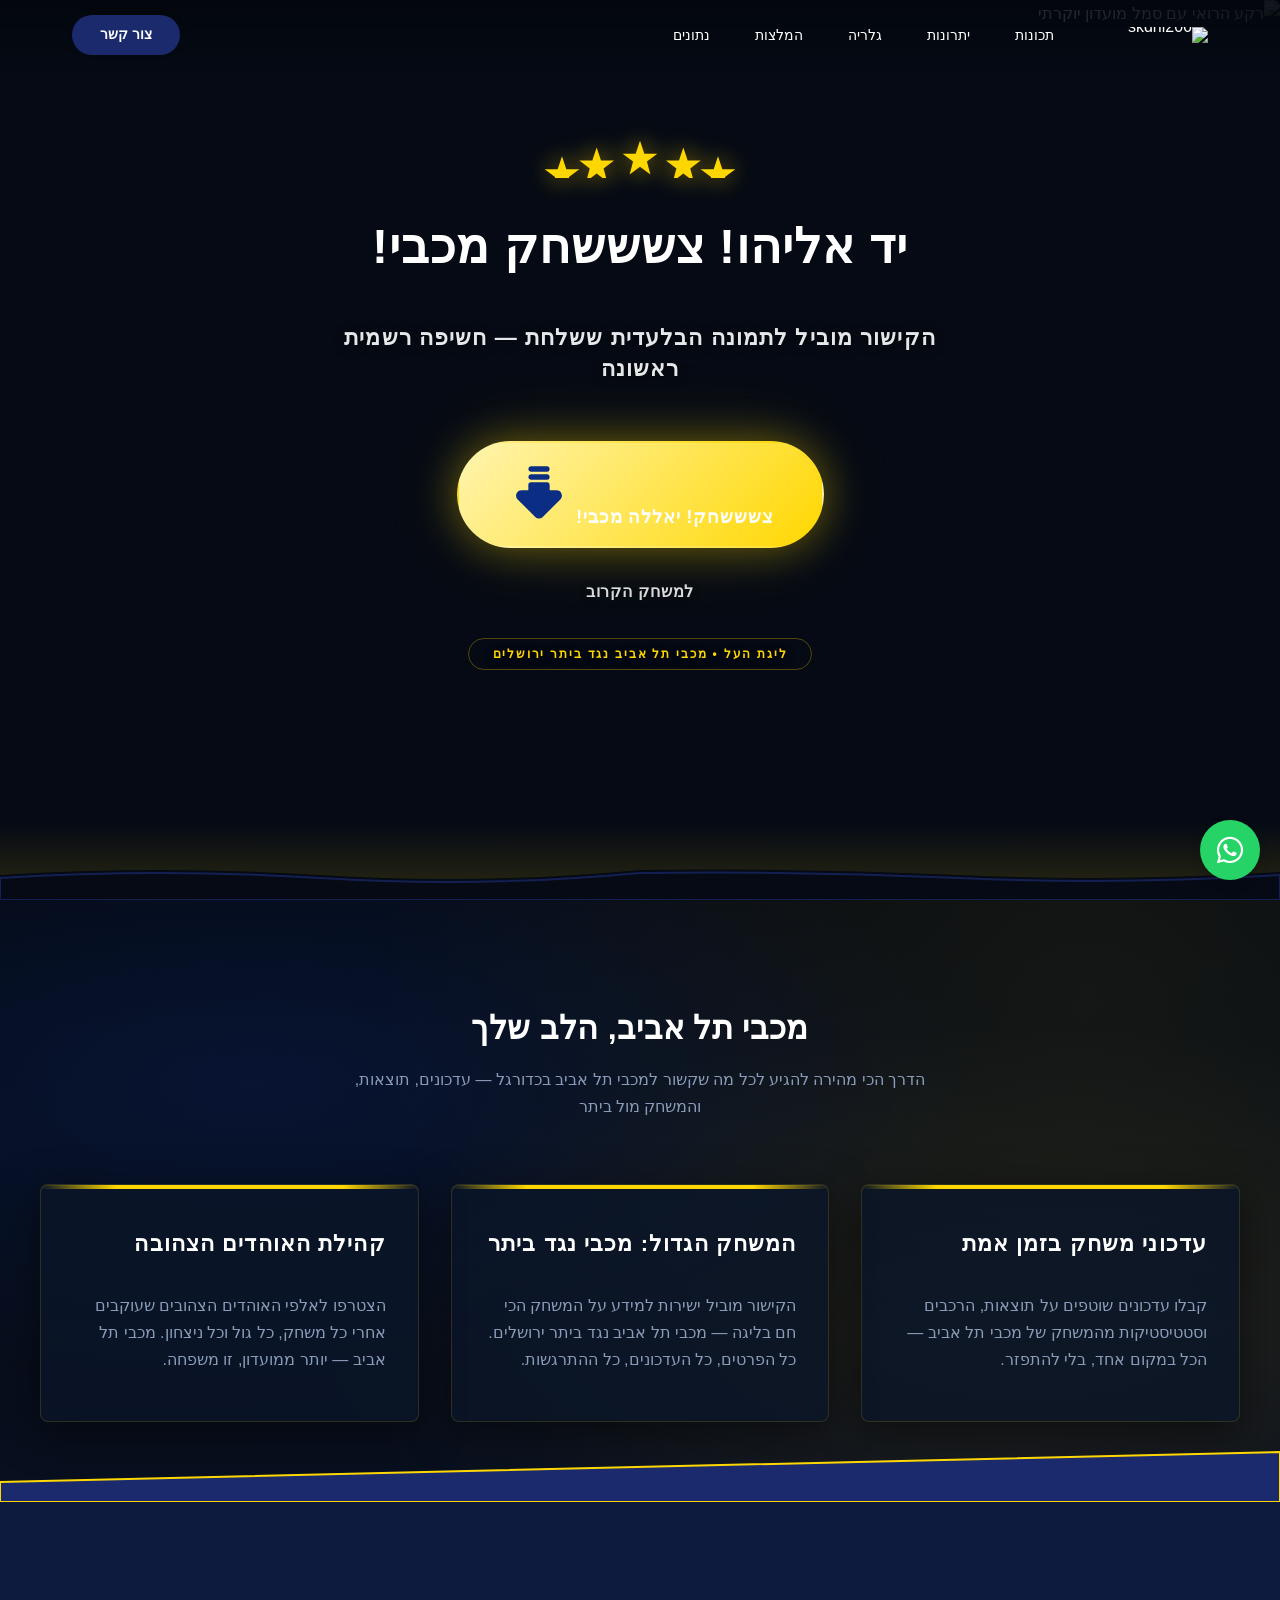
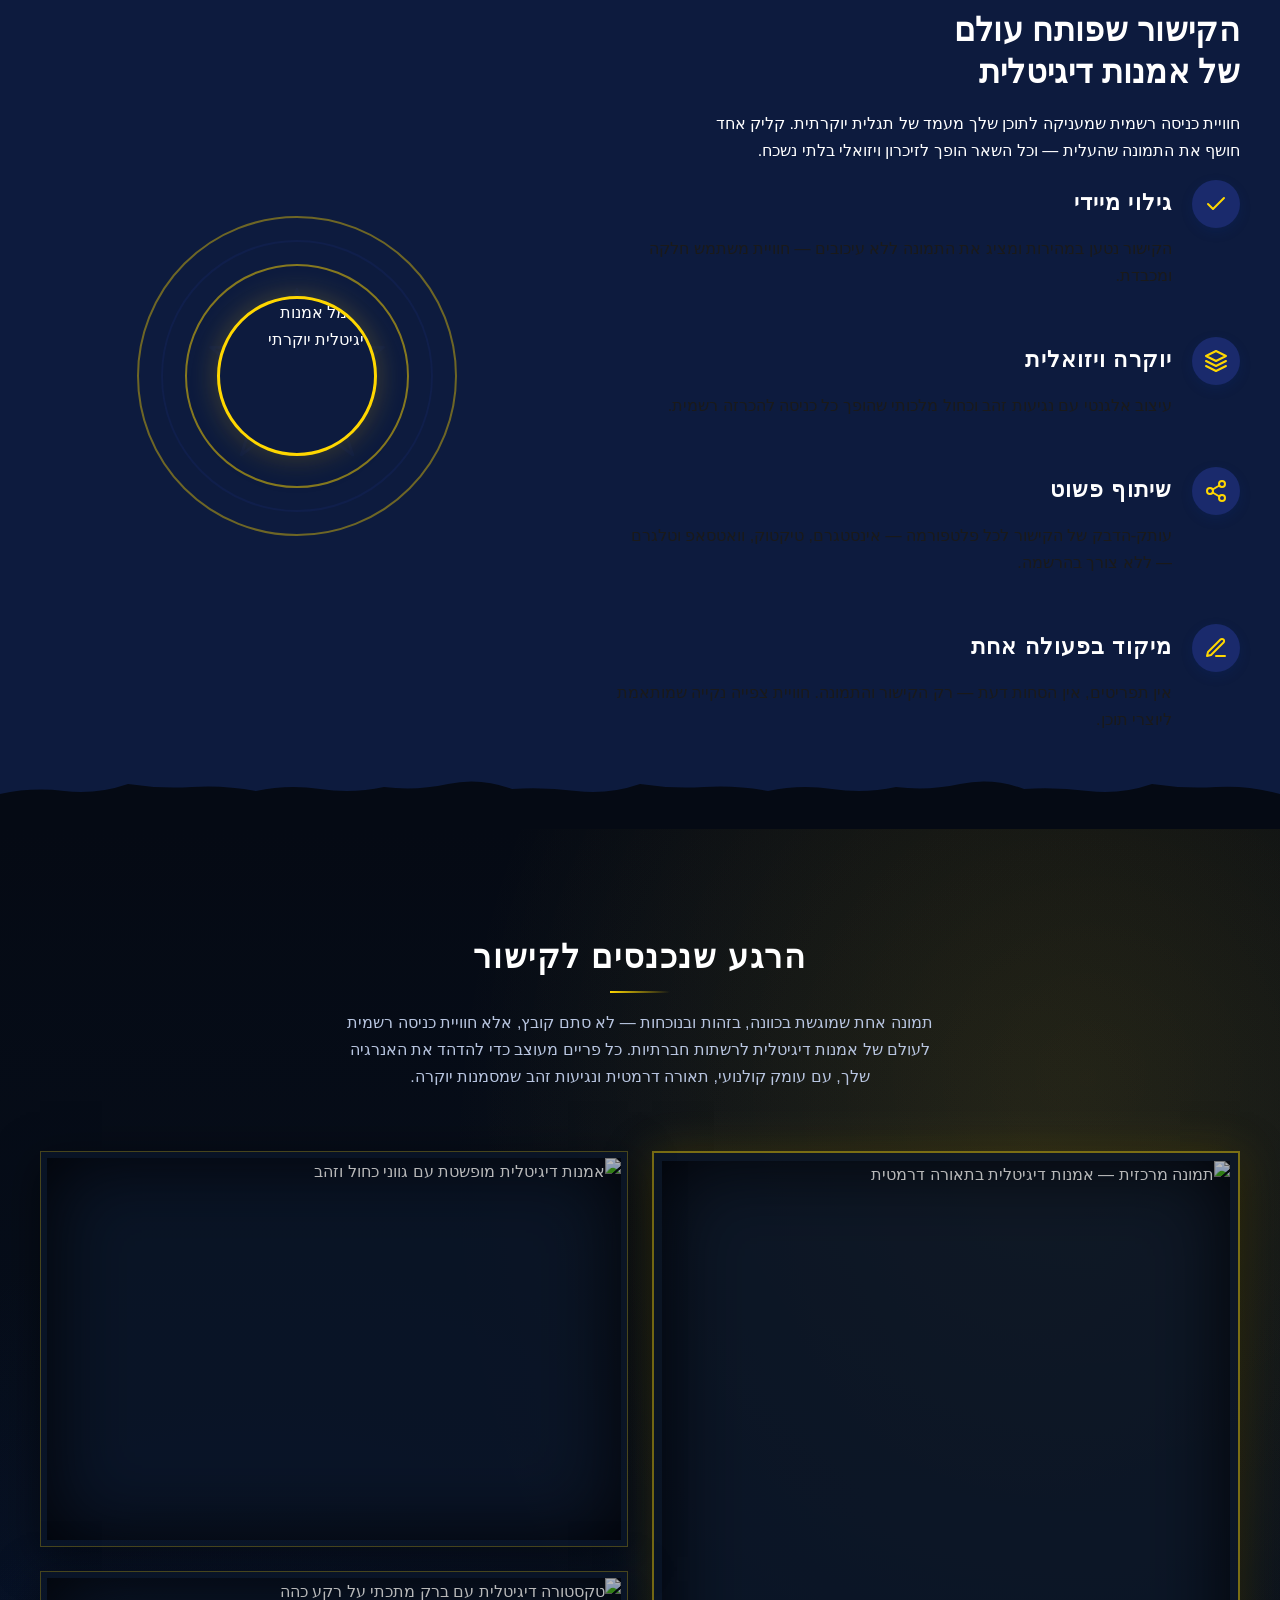
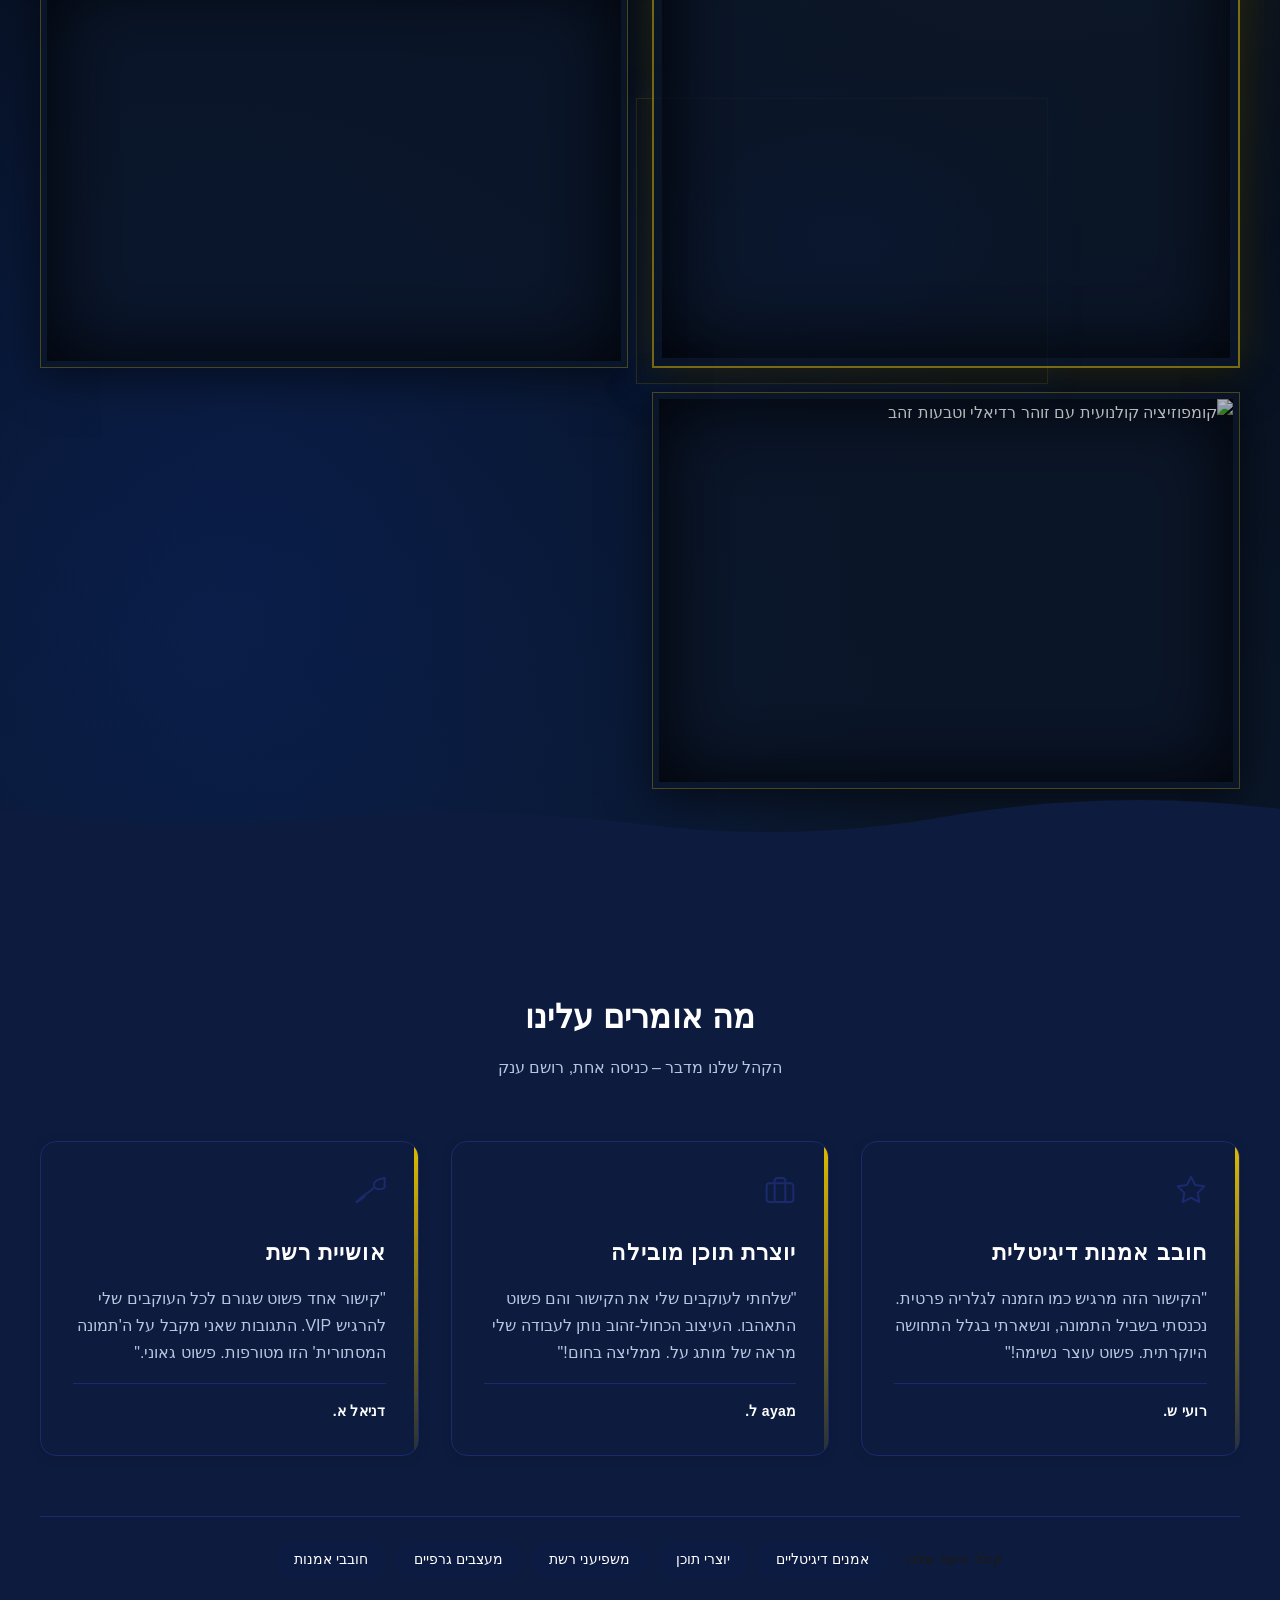
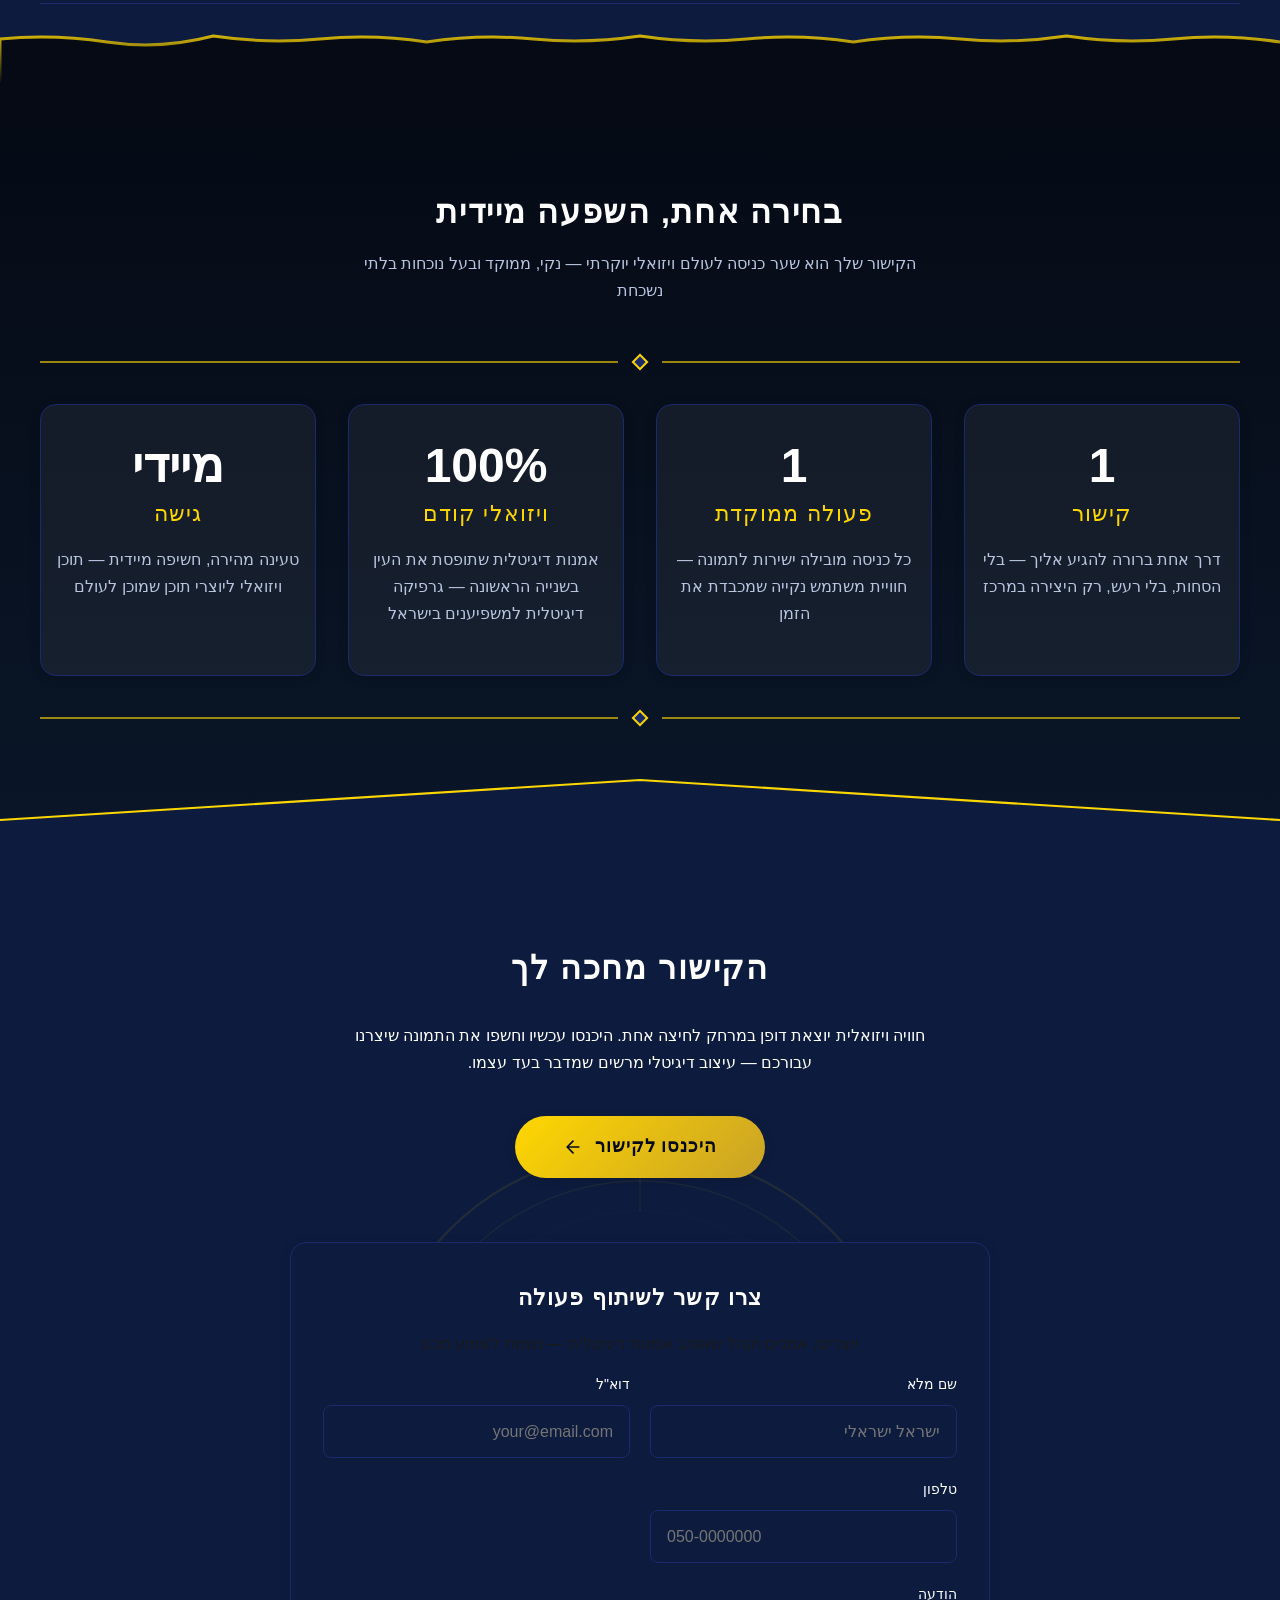
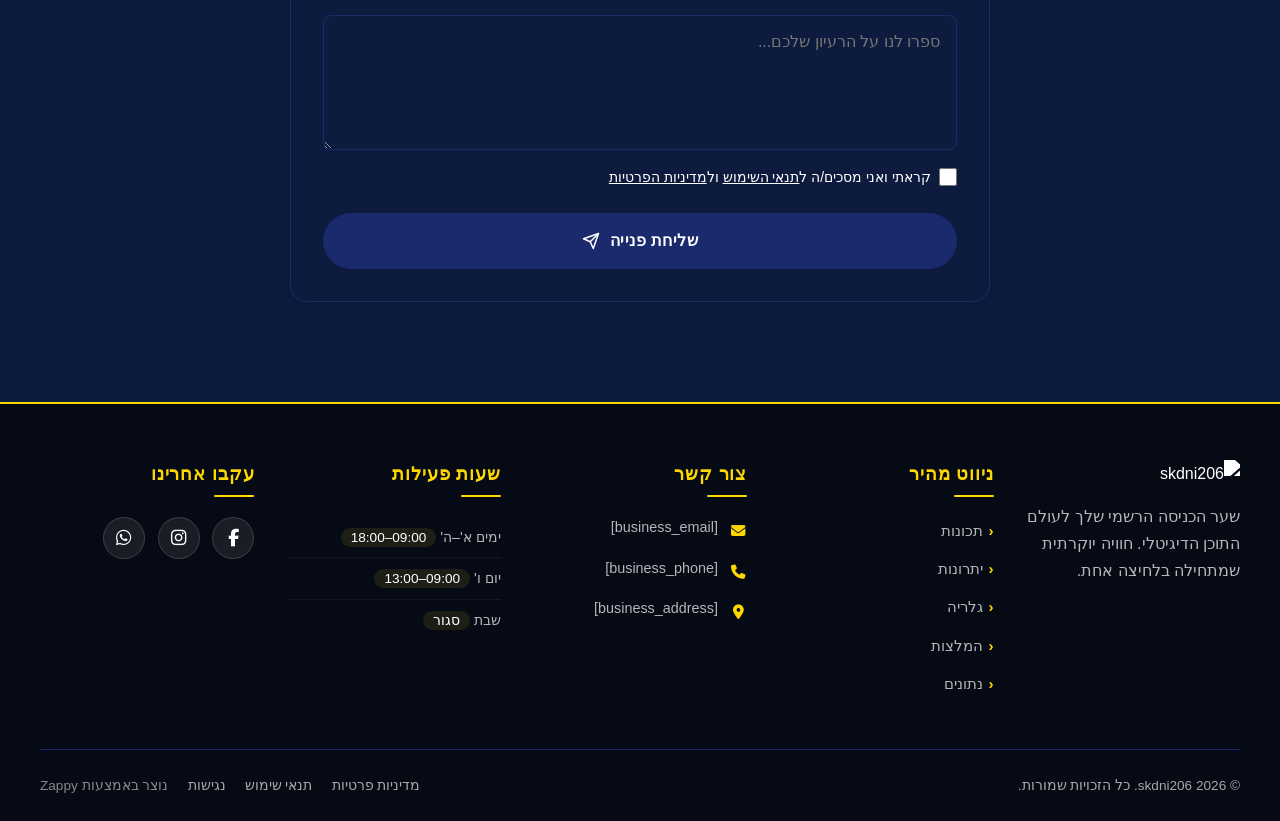
==== commit 43e3774c: "Background sync: Progressive GitHub Sync" ====
--- a/index.html
+++ b/index.html
@@ -367,7 +367,7 @@
 
   <div class="nav-container">
     <div class="nav-right-group"><div class="nav-brand">
-      <a href="/" class="logo-link"><img class="logo" src="/assets/site-----image-1.webp" alt="skdni206"></a>
+      <a href="/" class="logo-link"><img class="logo" src="/assets/site-----image-1-1782495526551-lyl2ne.webp?v=1782495526551" alt="skdni206"></a>
     </div><ul class="nav-menu" id="navMenu"><li><a href="#features">תכונות</a></li><li><a href="#benefits">יתרונות</a></li><li><a href="#gallery">גלריה</a></li><li><a href="#testimonials">המלצות</a></li><li><a href="#stats">נתונים</a></li><li class="mobile-contact-link nav-cta-mobile-item"><a href="#cta" class="nav-cta-btn">צור קשר</a></li></ul></div>
     
     
@@ -853,13 +853,13 @@
     <h1>יד אליהו! צשששחק מכבי!</h1>
     <h3 >הקישור מוביל לתמונה הבלעדית ששלחת — חשיפה רשמית ראשונה</h3>
     <div class="hero-ctas">
-      <a href="#" class="btn-primary-hero btn btn-primary" data-element-type="button" data-element-id="btn-1782492637100-trkbc4h15" data-native-element="true" style="outline: none; color: rgb(255, 255, 255) !important; margin-left: auto; margin-right: auto; display: inline-block; background-color: transparent !important; background-image: linear-gradient(135deg, rgb(255, 245, 176), rgb(255, 215, 0)) !important; border-color: transparent !important;">
+      <a href="#cta" class="btn-primary-hero btn btn-primary" data-element-type="button" data-element-id="btn-1782492637100-trkbc4h15" data-native-element="true" style="outline: none; color: rgb(255, 255, 255) !important; margin-left: auto; margin-right: auto; display: inline-block; background-color: transparent !important; background-image: linear-gradient(135deg, rgb(255, 245, 176), rgb(255, 215, 0)) !important; border-color: transparent !important;">
         <span>צשששחק! יאללה מכבי!</span>
         <svg xmlns="http://www.w3.org/2000/svg" aria-hidden="true" role="img" width="64" height="64" viewBox="0 0 24 24" data-icon="tabler:arrow-big-down-lines-filled" data-iconify="tabler:arrow-big-down-lines-filled" data-element-type="icon" data-icon-type="iconify" data-size-adjusted="true" style="width: 64px !important; height: 64px !important; display: inline-block; vertical-align: -0.125em; color: rgb(11, 45, 131);" class="iconify iconify--tabler"><path fill="currentColor" d="m9 8l-.117.007A1 1 0 0 0 8 9v1.999L5.414 11A2 2 0 0 0 4 14.414L10.586 21a2 2 0 0 0 2.828 0L20 14.414a2 2 0 0 0 .434-2.18l-.068-.145A2 2 0 0 0 18.586 11L16 10.999V9a1 1 0 0 0-1-1zm6-6a1 1 0 0 1 .117 1.993L15 4H9a1 1 0 0 1-.117-1.993L9 2zm0 3a1 1 0 0 1 .117 1.993L15 7H9a1 1 0 0 1-.117-1.993L9 5z"></path></svg>
       </a>
-      <a href="#hero" class="btn-secondary-hero btn btn-ghost" data-element-type="button" data-element-id="btn-1782492637100-zz2dmtcxq" data-native-element="true" style="outline: none; color: rgb(255, 255, 255) !important; border-color: transparent !important; background-color: transparent !important; background-image: none !important;">גלה עכשיו</a>
-    </div>
-    <p><span class="heritage-marker">חשיפה רשמית • מאז היום</span>
+      <a href="#hero" class="btn-secondary-hero btn btn-ghost" data-element-type="button" data-element-id="btn-1782492637100-zz2dmtcxq" data-native-element="true" style="outline: none; color: rgb(255, 255, 255) !important; border-color: transparent !important; background-color: transparent !important; background-image: none !important;">למשחק הקרוב</a>
+    </div>
+    <p><span class="heritage-marker">ליגת העל • מכבי תל אביב נגד ביתר ירושלים</span>
   </p></div>
   <div class="hero-divider-wrapper" aria-hidden="true">
     <svg data-no-icon-edit="true" viewBox="0 0 1200 80" preserveAspectRatio="none" xmlns="http://www.w3.org/2000/svg">
@@ -885,8 +885,8 @@
     
     <!-- Centered Intro Block -->
     <div class="index-features-section__intro">
-      <h2 class="index-features-section__title">הקישור שלך, הבמה שלך</h2>
-      <p class="index-features-section__subtitle">הפיכת לינק פשוט לחוויית כניסה יוקרתית שמותירה רושם ראשוני עוצמתי</p>
+      <h2 class="index-features-section__title">מכבי תל אביב, הלב שלך</h2>
+      <p class="index-features-section__subtitle">הדרך הכי מהירה להגיע לכל מה שקשור למכבי תל אביב בכדורגל — עדכונים, תוצאות, והמשחק מול ביתר</p>
     </div>
 
     <!-- Three-Card Grid -->
@@ -896,8 +896,8 @@
       <article class="index-features-section__card">
         <div class="index-features-section__card-top-accent"></div>
         <div class="index-features-section__card-content">
-          <h3 class="index-features-section__card-title">גישה ישירה ומהירה</h3>
-          <p class="index-features-section__card-text">הקישור מוביל ישירות לתמונה ששלחת, ללא הסחות דעת. חוויית משתמש נקייה שמכבדת את הזמן של הקהל שלך.</p>
+          <h3 class="index-features-section__card-title">עדכוני משחק בזמן אמת</h3>
+          <p class="index-features-section__card-text">קבלו עדכונים שוטפים על תוצאות, הרכבים וסטטיסטיקות מהמשחק של מכבי תל אביב — הכל במקום אחד, בלי להתפזר.</p>
         </div>
       </article>
 
@@ -905,8 +905,8 @@
       <article class="index-features-section__card">
         <div class="index-features-section__card-top-accent"></div>
         <div class="index-features-section__card-content">
-          <h3 class="index-features-section__card-title">רושם ראשוני עוצמתי</h3>
-          <p class="index-features-section__card-text">העמוד מעוצב כשער כניסה רשמי. כל לחיצה מרגישה כמו חשיפת פריט אספנות נדיר, ומעלה את ערך התוכן בעיני הצופה.</p>
+          <h3 class="index-features-section__card-title">המשחק הגדול: מכבי נגד ביתר</h3>
+          <p class="index-features-section__card-text">הקישור מוביל ישירות למידע על המשחק הכי חם בליגה — מכבי תל אביב נגד ביתר ירושלים. כל הפרטים, כל העדכונים, כל ההתרגשות.</p>
         </div>
       </article>
 
@@ -914,8 +914,8 @@
       <article class="index-features-section__card">
         <div class="index-features-section__card-top-accent"></div>
         <div class="index-features-section__card-content">
-          <h3 class="index-features-section__card-title">פרזנטציה ליוצרים מובילים</h3>
-          <p class="index-features-section__card-text">שפה חזותית יוקרתית המותאמת לאמנים דיגיטליים, משפיענים ואנשי תוכן שרוצים להציג את היצירות שלהם בצורה המכובדת ביותר.</p>
+          <h3 class="index-features-section__card-title">קהילת האוהדים הצהובה</h3>
+          <p class="index-features-section__card-text">הצטרפו לאלפי האוהדים הצהובים שעוקבים אחרי כל משחק, כל גול וכל ניצחון. מכבי תל אביב — יותר ממועדון, זו משפחה.</p>
         </div>
       </article>
 
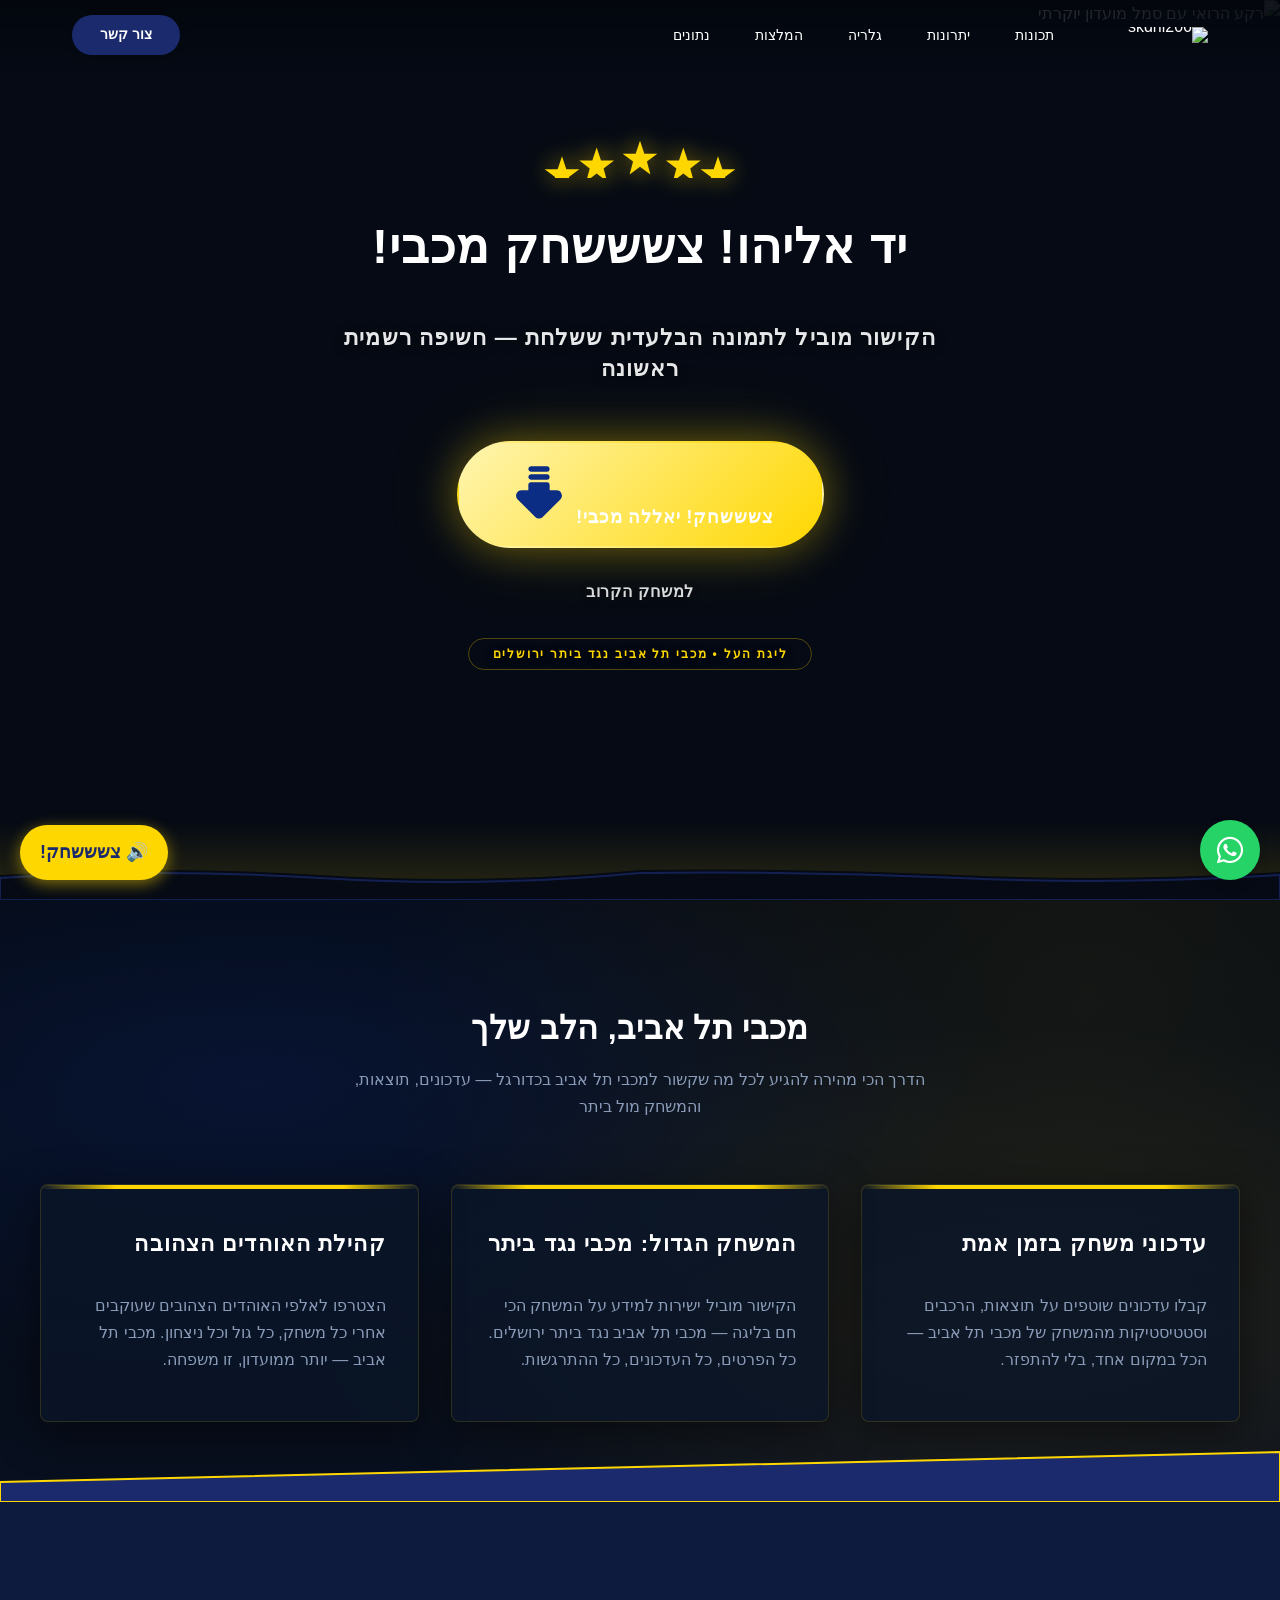
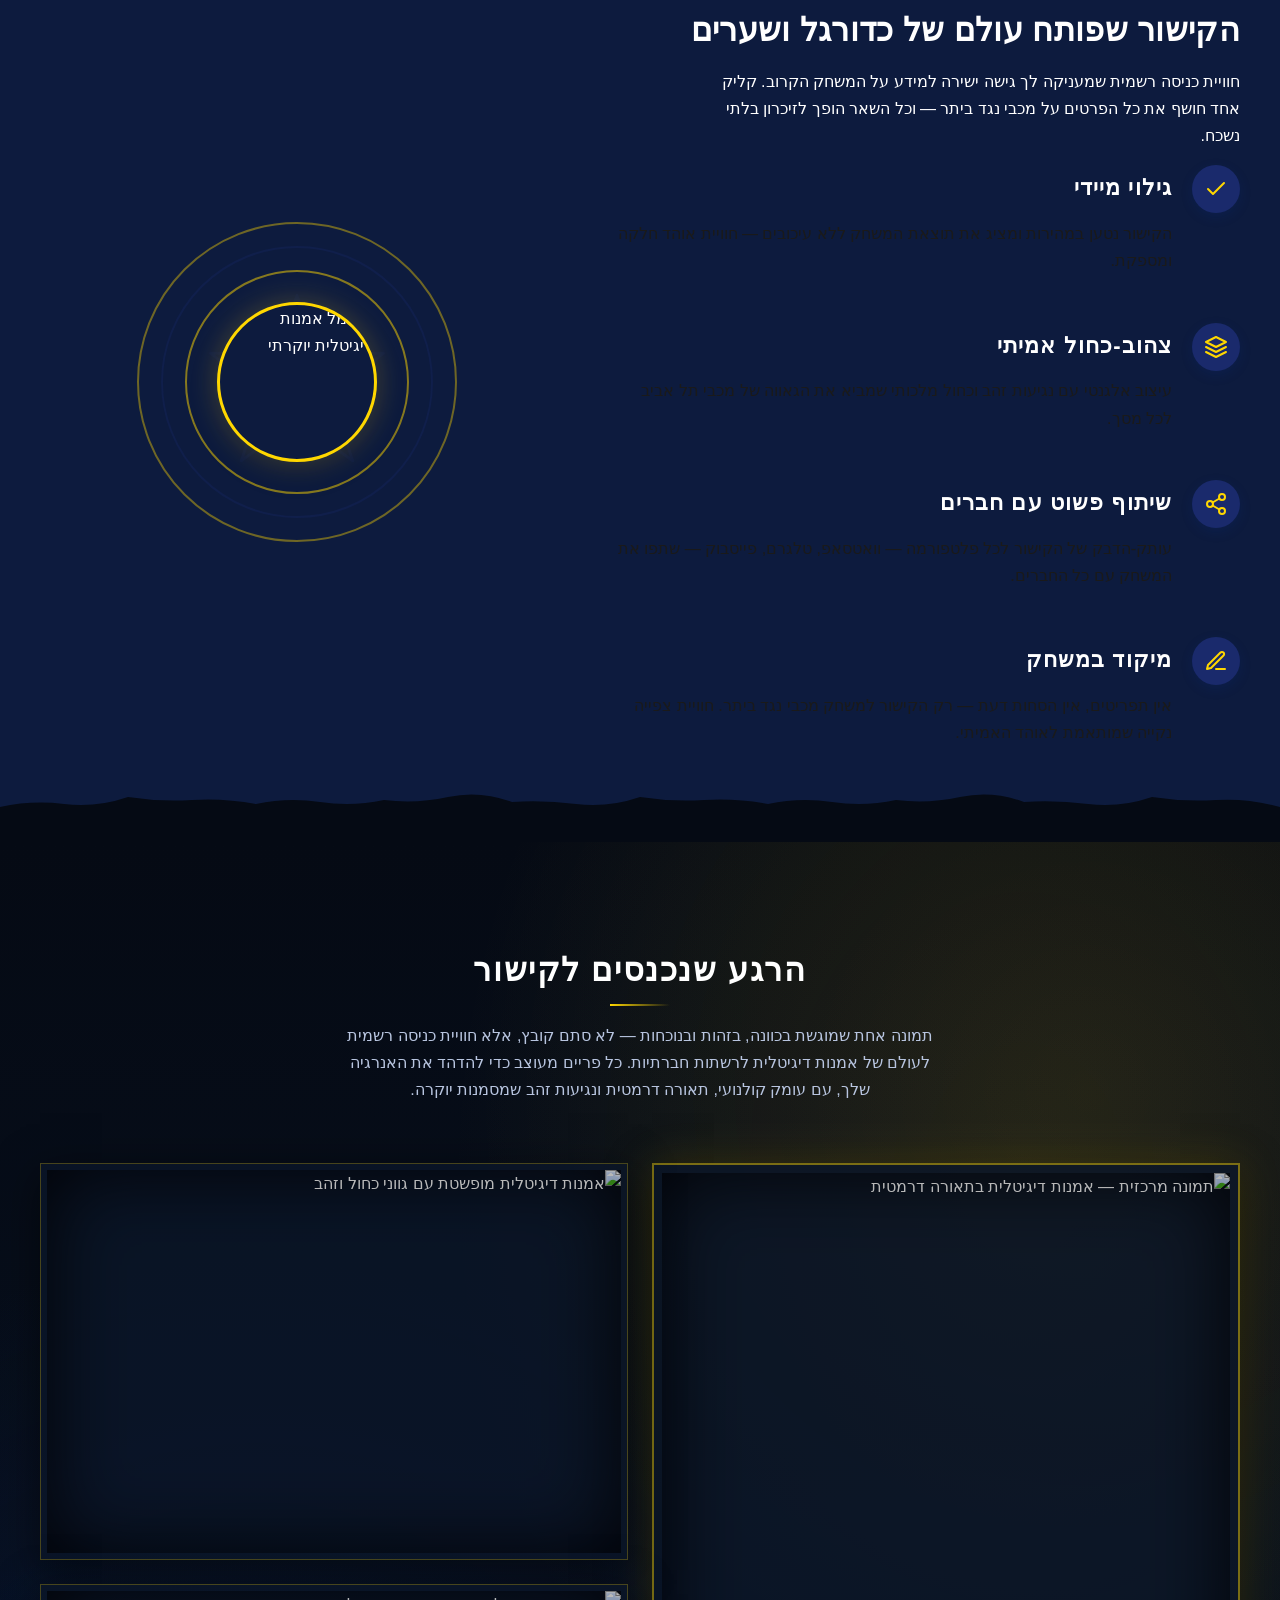
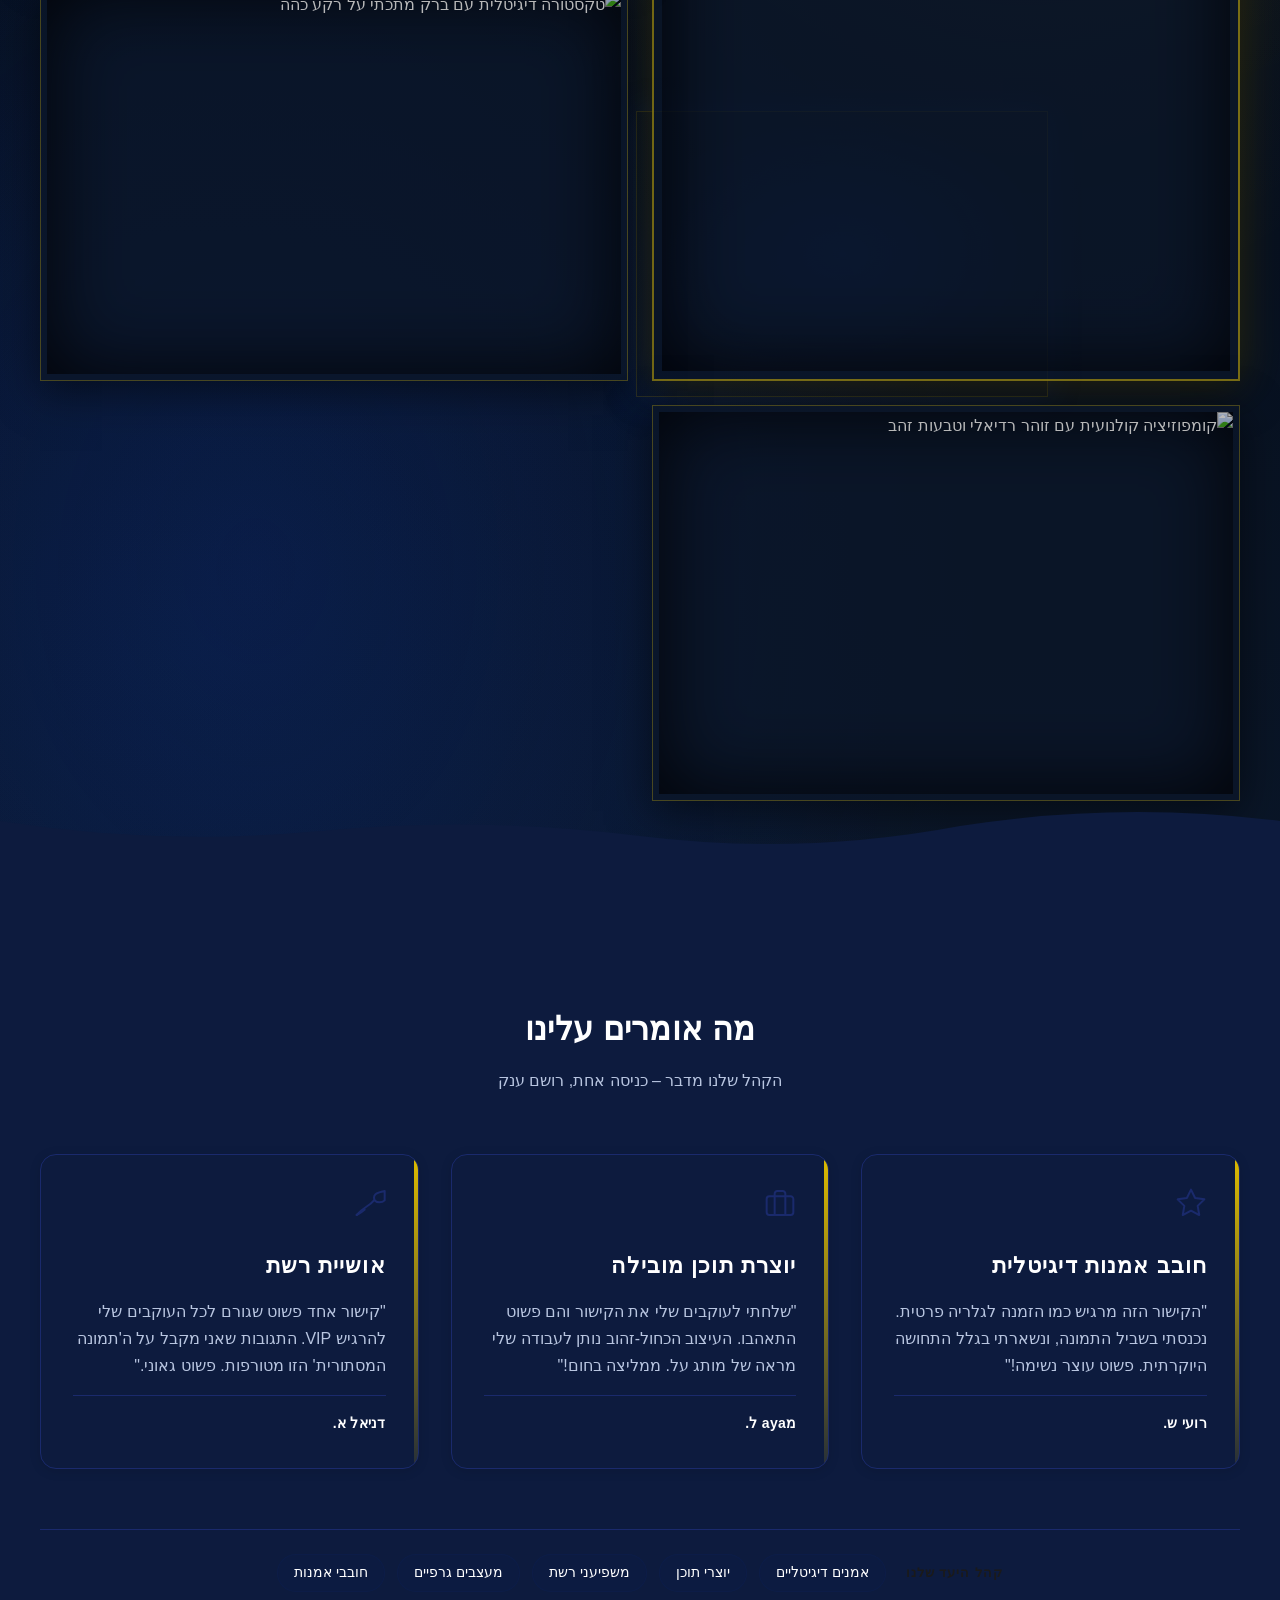
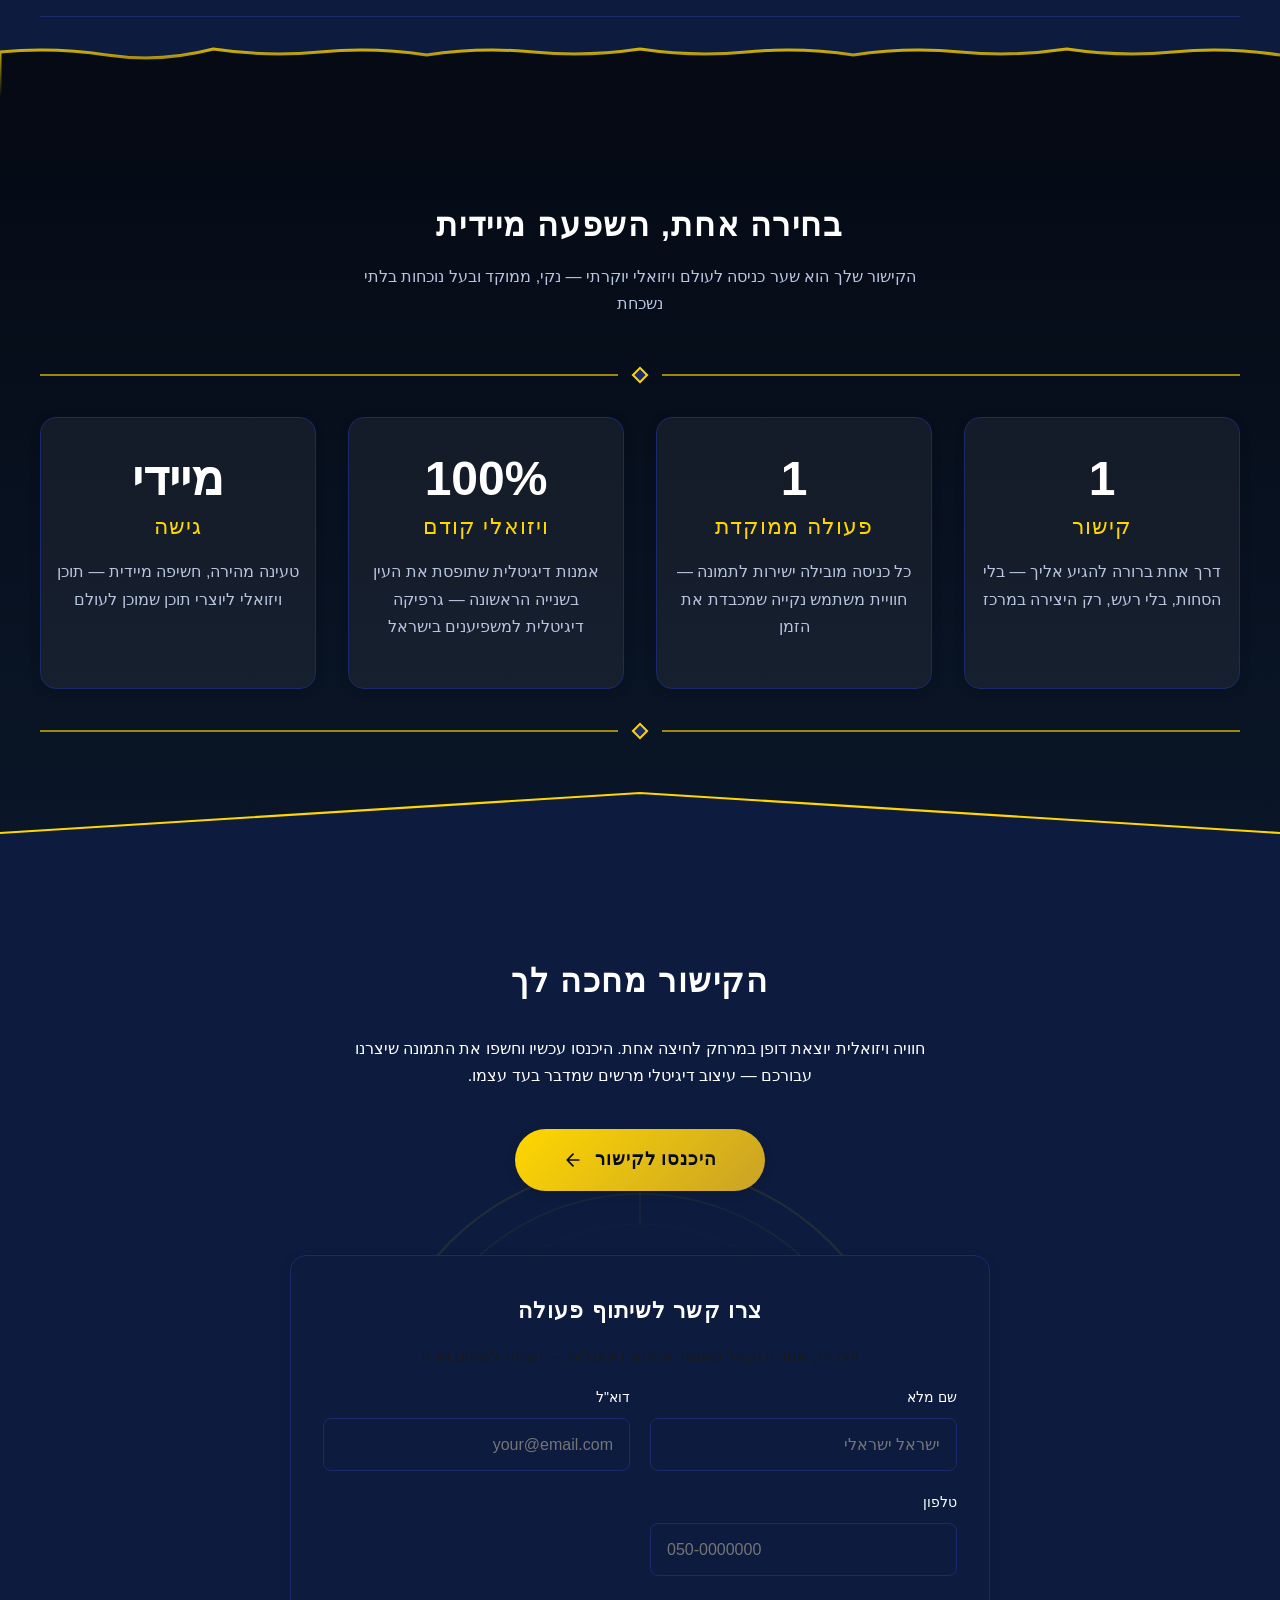
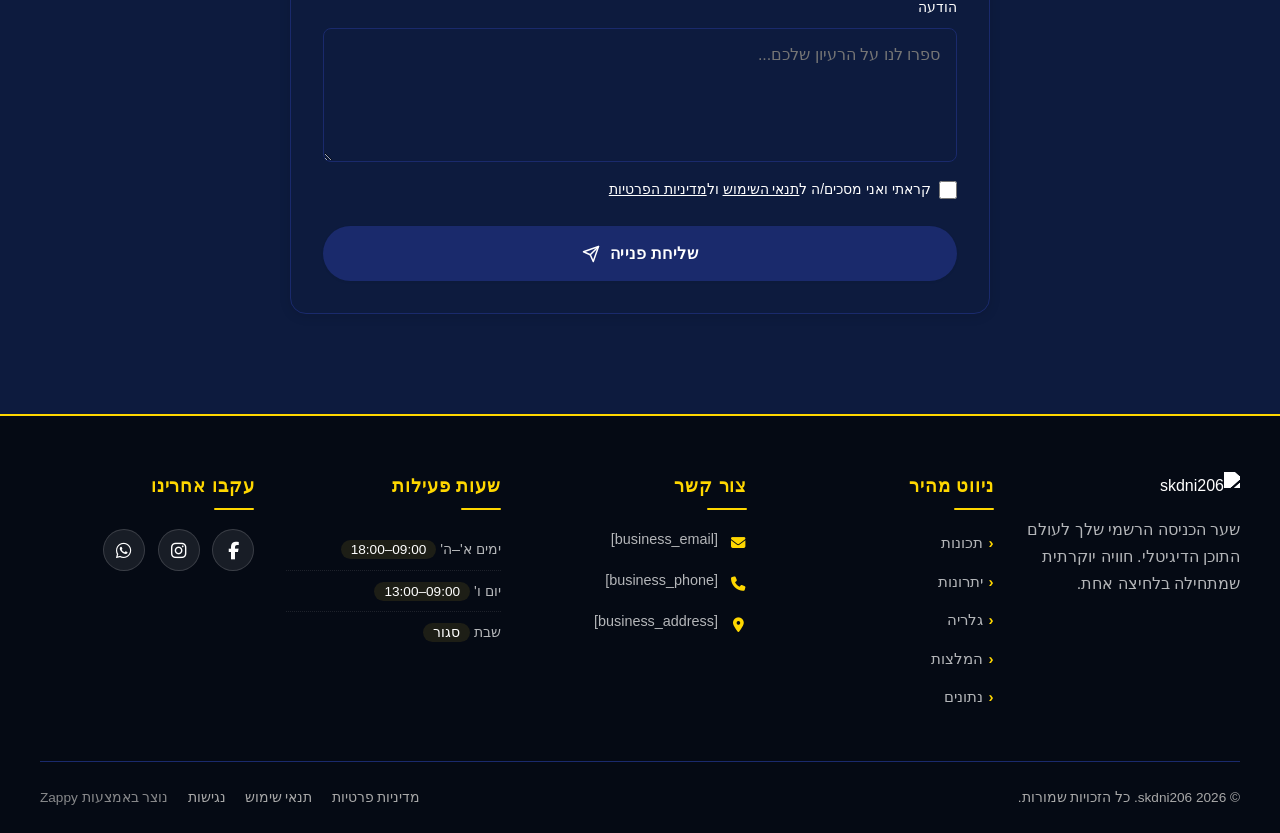
==== commit 571d1891: "Background sync: Progressive GitHub Sync" ====
--- a/index.html
+++ b/index.html
@@ -939,11 +939,8 @@
   <div class="index-benefits-section__container">
     <!-- Content Column (START - Right in RTL) -->
     <div class="index-benefits-section__content">
-      <h2 class="index-benefits-section__heading">הקישור שפותח עולם<br>של אמנות דיגיטלית</h2>
-      <p class="index-benefits-section__intro">
-        חוויית כניסה רשמית שמעניקה לתוכן שלך מעמד של תגלית יוקרתית. 
-        קליק אחד חושף את התמונה שהעלית — וכל השאר הופך לזיכרון ויזואלי בלתי נשכח.
-      </p>
+      <h2 class="index-benefits-section__heading">הקישור שפותח עולם של כדורגל ושערים</h2>
+      <p class="index-benefits-section__intro">חוויית כניסה רשמית שמעניקה לך גישה ישירה למידע על המשחק הקרוב. קליק אחד חושף את כל הפרטים על מכבי נגד ביתר — וכל השאר הופך לזיכרון בלתי נשכח.</p>
       <ul class="index-benefits-section__list">
         <li class="index-benefits-section__list-item">
           <div class="index-benefits-section__icon-box">
@@ -953,7 +950,7 @@
           </div>
           <div class="index-benefits-section__item-content">
             <h3 class="index-benefits-section__item-title">גילוי מיידי</h3>
-            <p class="index-benefits-section__item-text" style="color: #1A1A1A !important">הקישור נטען במהירות ומציג את התמונה ללא עיכובים — חוויית משתמש חלקה ומכבדת.</p>
+            <p class="index-benefits-section__item-text" style="color: #1A1A1A !important">הקישור נטען במהירות ומציג את תוצאת המשחק ללא עיכובים — חוויית אוהד חלקה ומספקת.</p>
           </div>
         </li>
         <li class="index-benefits-section__list-item">
@@ -965,8 +962,8 @@
             </svg>
           </div>
           <div class="index-benefits-section__item-content">
-            <h3 class="index-benefits-section__item-title">יוקרה ויזואלית</h3>
-            <p class="index-benefits-section__item-text" style="color: #1A1A1A !important">עיצוב אלגנטי עם נגיעות זהב וכחול מלכותי שהופך כל כניסה להכרזה רשמית.</p>
+            <h3 class="index-benefits-section__item-title">צהוב-כחול אמיתי</h3>
+            <p class="index-benefits-section__item-text" style="color: #1A1A1A !important">עיצוב אלגנטי עם נגיעות זהב וכחול מלכותי שמביא את הגאווה של מכבי תל אביב לכל מסך.</p>
           </div>
         </li>
         <li class="index-benefits-section__list-item">
@@ -980,8 +977,8 @@
             </svg>
           </div>
           <div class="index-benefits-section__item-content">
-            <h3 class="index-benefits-section__item-title">שיתוף פשוט</h3>
-            <p class="index-benefits-section__item-text" style="color: #1A1A1A !important">עותק-הדבק של הקישור לכל פלטפורמה — אינסטגרם, טיקטוק, וואטסאפ וטלגרם — ללא צורך בהרשמה.</p>
+            <h3 class="index-benefits-section__item-title">שיתוף פשוט עם חברים</h3>
+            <p class="index-benefits-section__item-text" style="color: #1A1A1A !important">עותק-הדבק של הקישור לכל פלטפורמה — וואטסאפ, טלגרם, פייסבוק — שתפו את המשחק עם כל החברים.</p>
           </div>
         </li>
         <li class="index-benefits-section__list-item">
@@ -992,8 +989,8 @@
             </svg>
           </div>
           <div class="index-benefits-section__item-content">
-            <h3 class="index-benefits-section__item-title">מיקוד בפעולה אחת</h3>
-            <p class="index-benefits-section__item-text" style="color: #1A1A1A !important">אין תפריטים, אין הסחות דעת — רק הקישור והתמונה. חוויית צפייה נקייה שמותאמת ליוצרי תוכן.</p>
+            <h3 class="index-benefits-section__item-title">מיקוד במשחק</h3>
+            <p class="index-benefits-section__item-text" style="color: #1A1A1A !important">אין תפריטים, אין הסחות דעת — רק הקישור למשחק מכבי נגד ביתר. חוויית צפייה נקייה שמותאמת לאוהד האמיתי.</p>
           </div>
         </li>
       </ul>
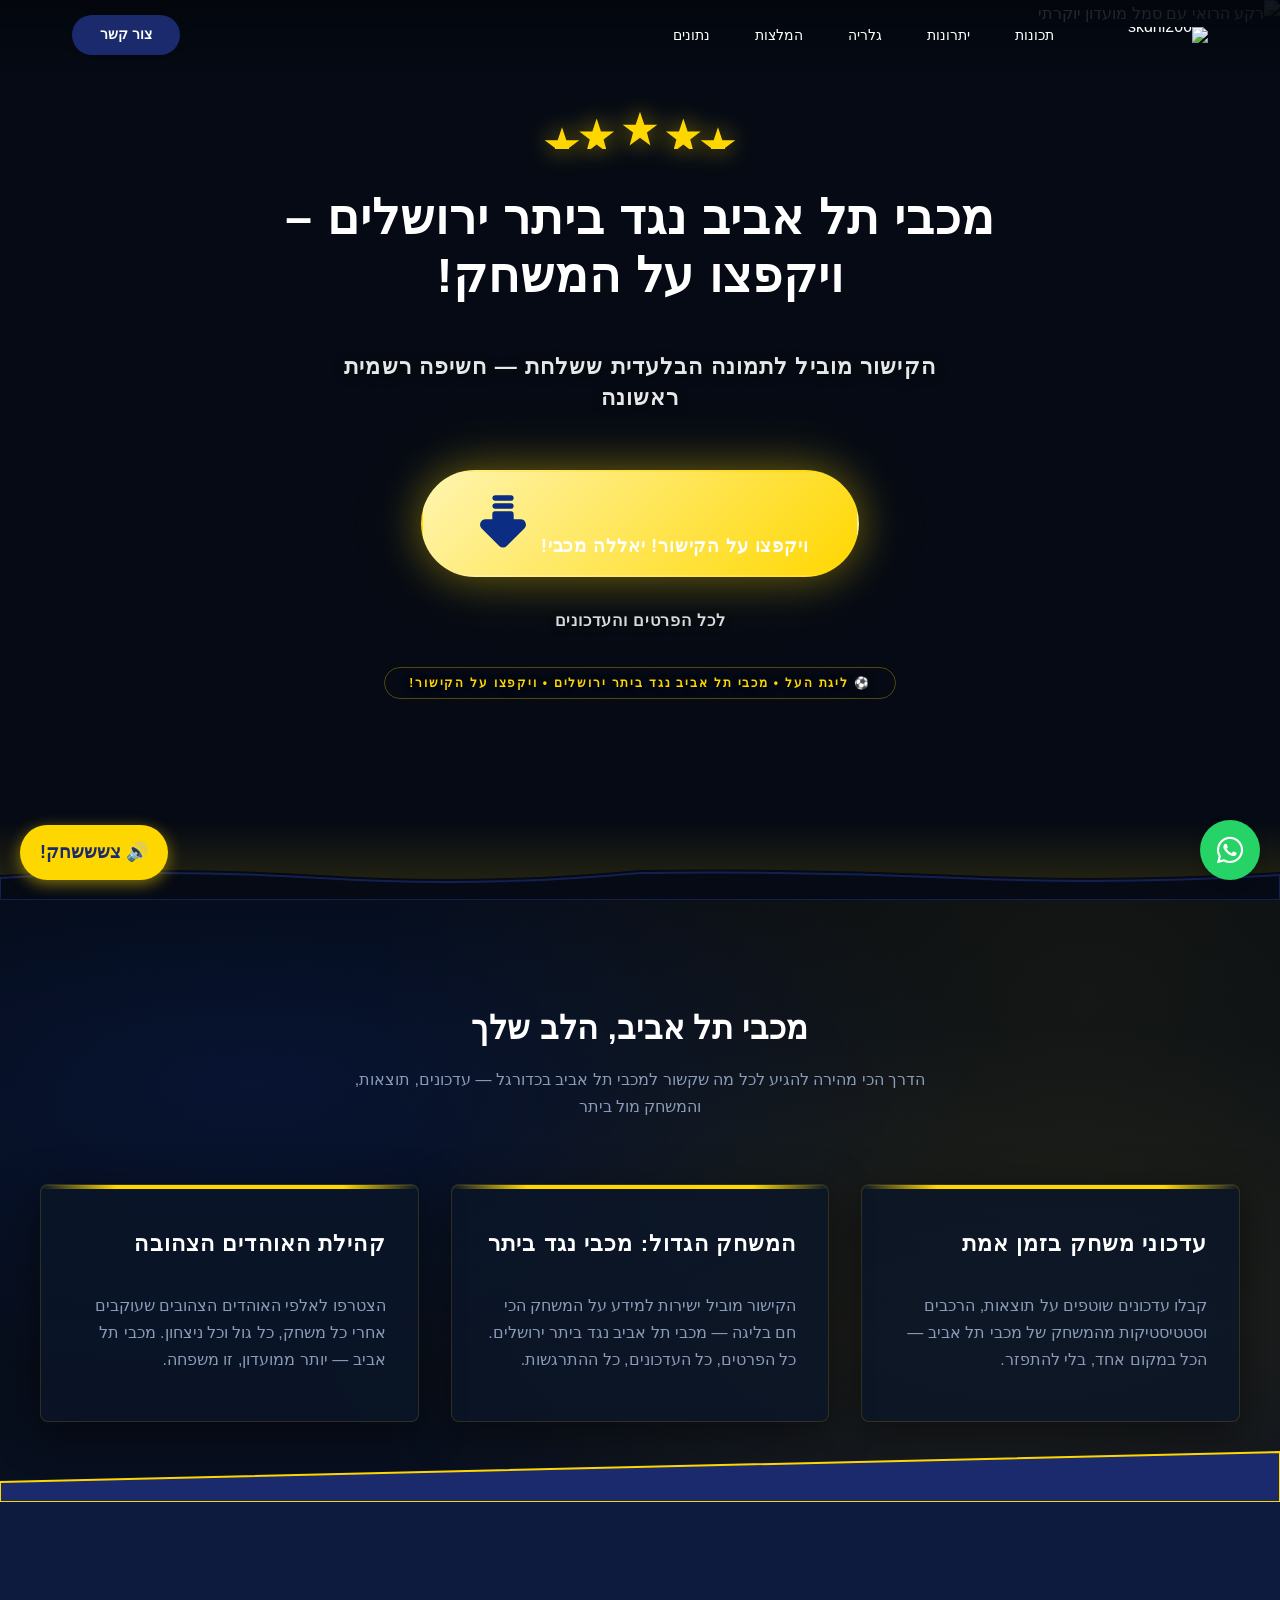
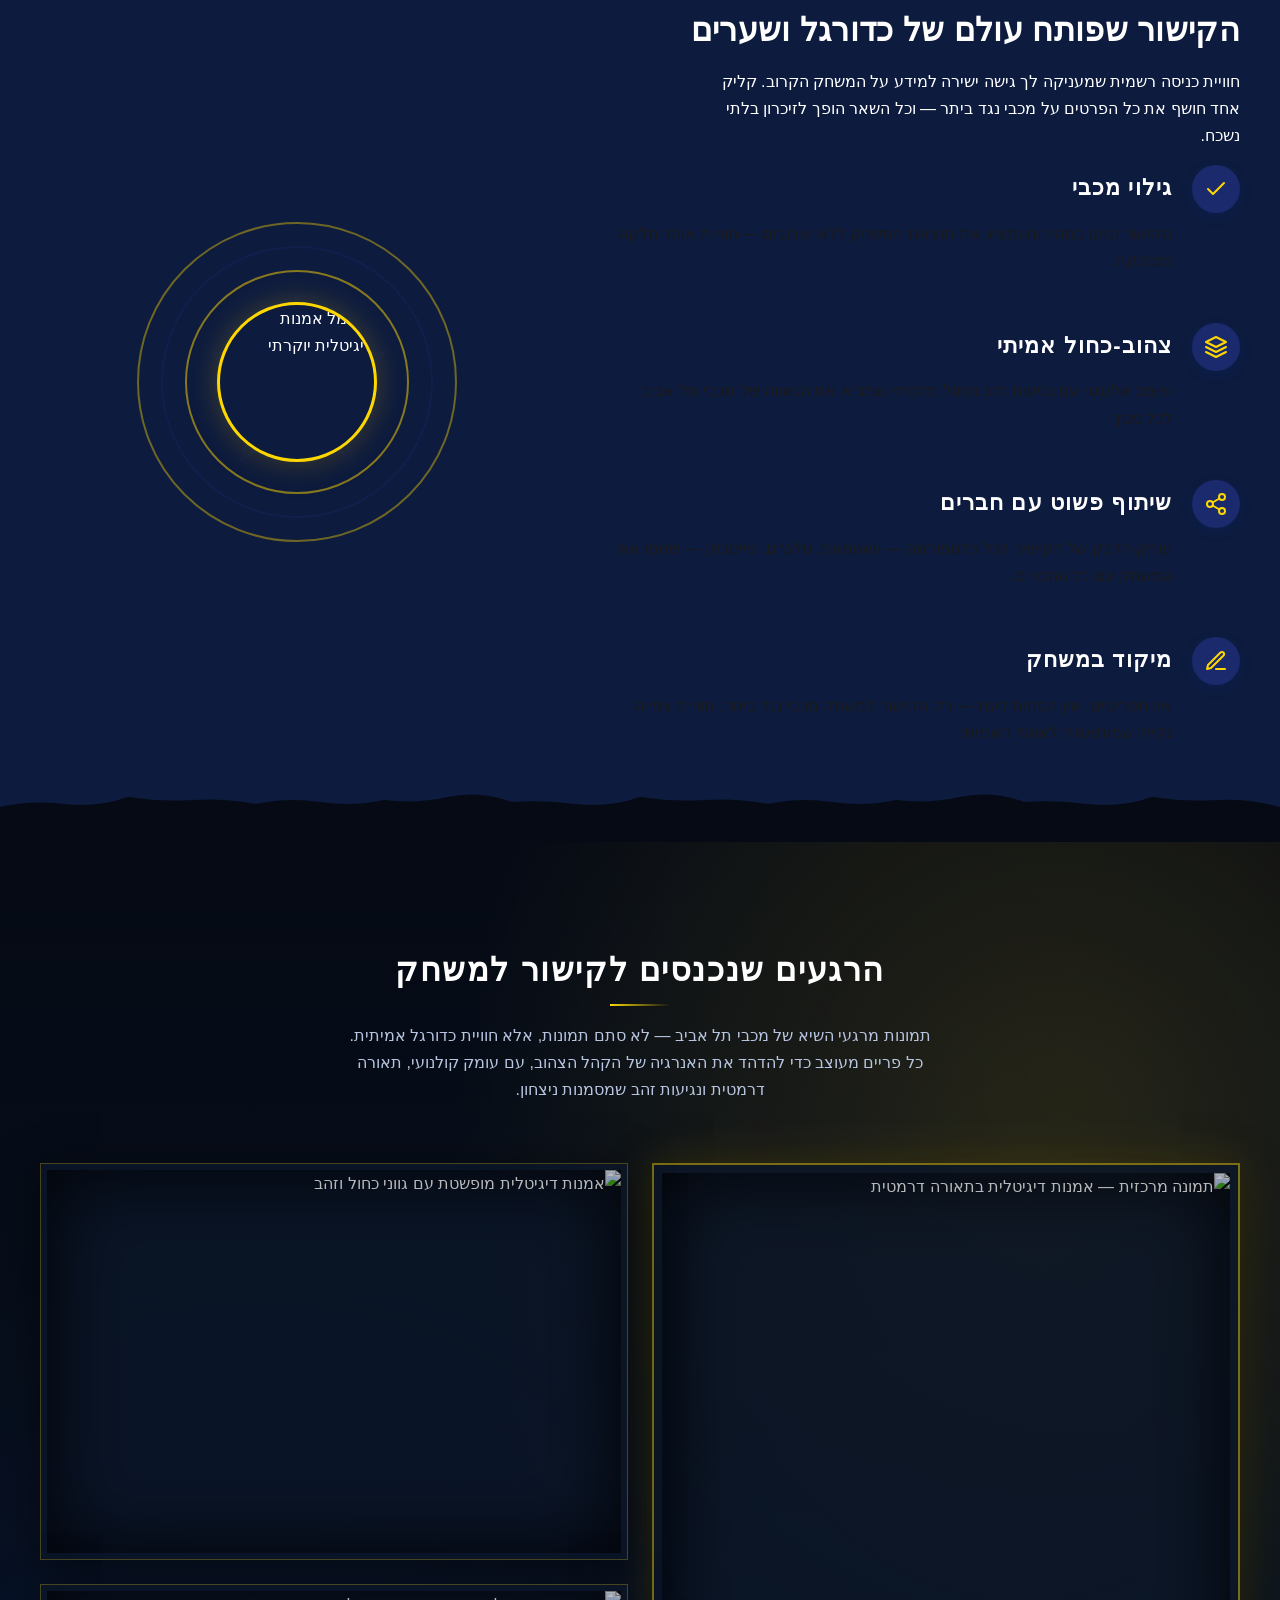
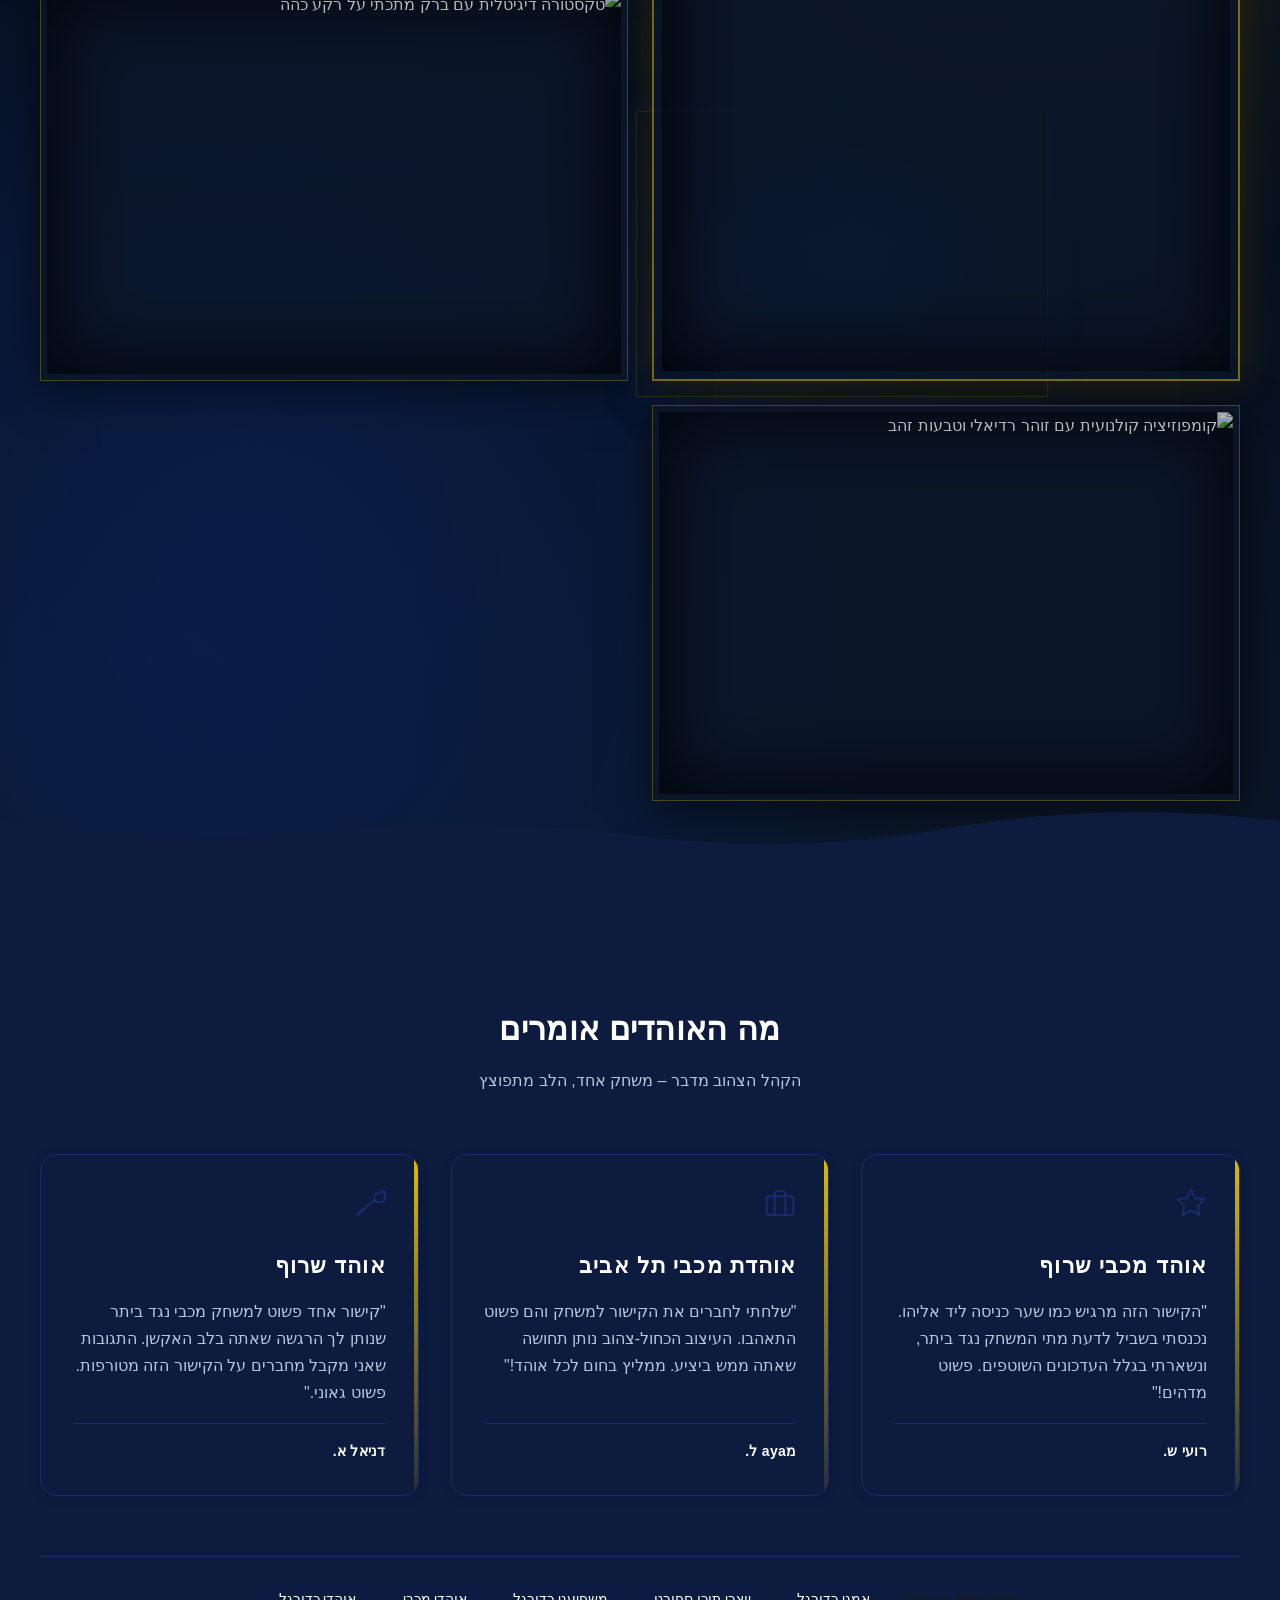
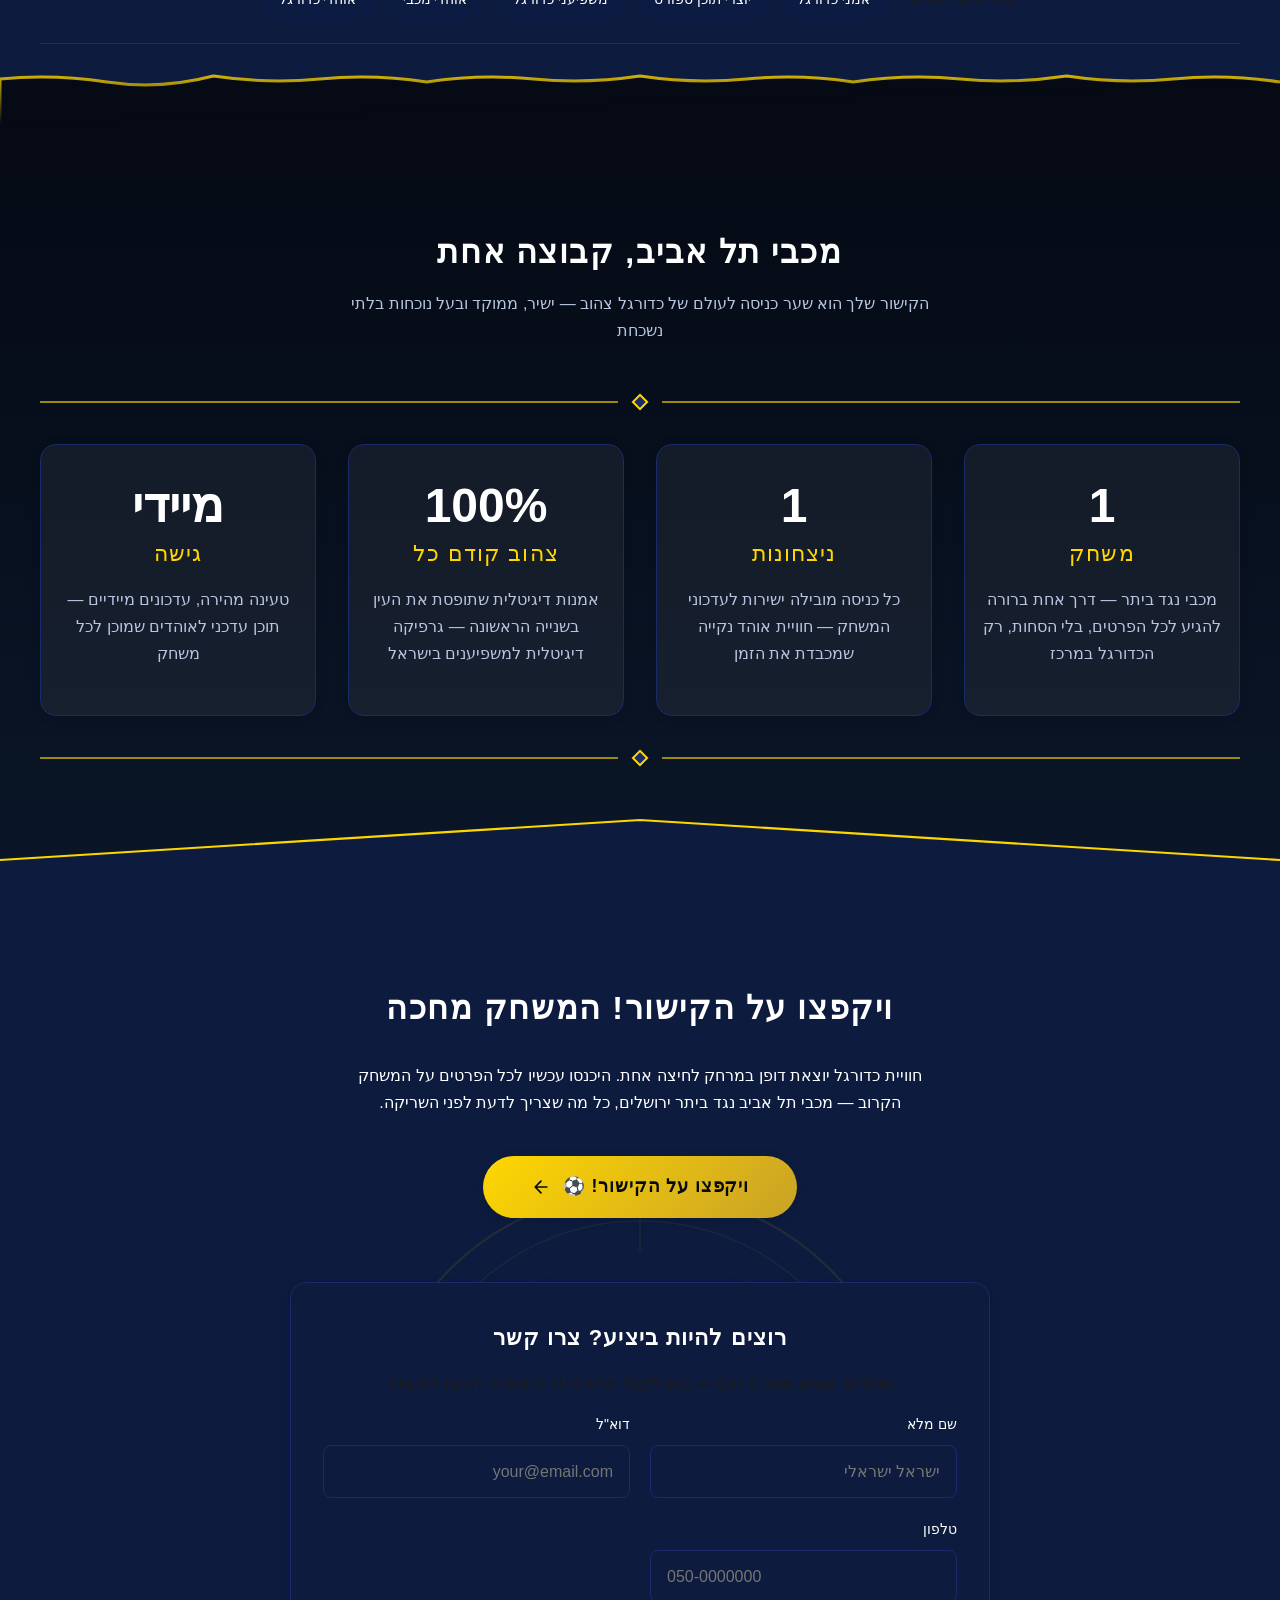
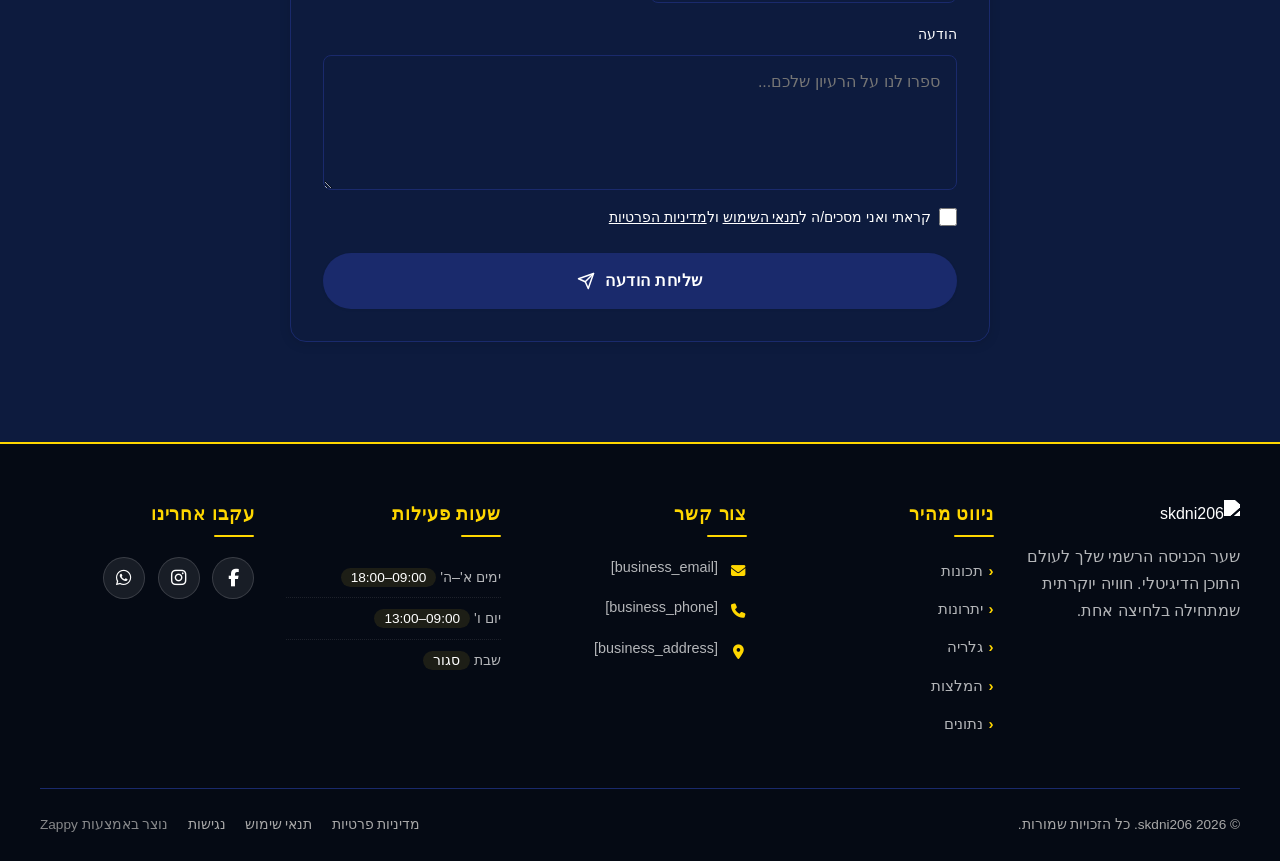
==== commit 89d78944: "Background sync: Progressive GitHub Sync" ====
--- a/index.html
+++ b/index.html
@@ -4,8 +4,8 @@
     <meta charset="UTF-8">
     <meta name="viewport" content="width=device-width, initial-scale=1.0">
     <meta name="robots" content="index, follow">
-    <title>גלו את הקסם – אמנות דיגיטלית לרשתות חברתיות — skdni206</title>
-    <meta name="description" content="רוצים להפוך כל קליק ליצירת מופת? אצלנו תקבלו אמנות דיגיטלית לרשתות חברתיות שעוצרת גלילה. היכנסו לקישור וחשפו תמונה ייחודית שתשדרג את התוכן הוויזואלי שלכם עוד היום!">
+    <title>מכבי תל אביב נגד ביתר ירושלים – ויקפצו על הקישור! ⚽</title>
+    <meta name="description" content="מכבי תל אביב נגד ביתר ירושלים – כל העדכונים, התוצאות והתמונות מהמשחק הכי חם בליגת העל. ויקפצו על הקישור וקבלו הכל בזמן אמת!">
     <meta name="keywords" content="אמנות דיגיטלית לרשתות חברתיות, תוכן ויזואלי ליוצרי תוכן, אמנות דיגיטלית, גרפיקה דיגיטלית למשפיענים בישראל, תמונה בלעדית בקליק">
     
     <!-- Favicons -->
@@ -223,11 +223,11 @@
 })();
 </script>
 <!-- End Zappy Analytics -->
-    <meta property="og:title" content="גלו את הקסם – אמנות דיגיטלית לרשתות חברתיות — skdni206">
-    <meta property="og:description" content="רוצים להפוך כל קליק ליצירת מופת? אצלנו תקבלו אמנות דיגיטלית לרשתות חברתיות שעוצרת גלילה. היכנסו לקישור וחשפו תמונה ייחודית שתשדרג את התוכן הוויזואלי שלכם עוד היום!">
+    <meta property="og:title" content="מכבי תל אביב נגד ביתר ירושלים – ויקפצו על הקישור! ⚽">
+    <meta property="og:description" content="מכבי תל אביב נגד ביתר ירושלים – כל העדכונים, התוצאות והתמונות מהמשחק הכי חם בליגת העל. ויקפצו על הקישור וקבלו הכל בזמן אמת!">
     <meta name="twitter:card" content="summary_large_image">
-    <meta name="twitter:title" content="גלו את הקסם – אמנות דיגיטלית לרשתות חברתיות — skdni206">
-    <meta name="twitter:description" content="רוצים להפוך כל קליק ליצירת מופת? אצלנו תקבלו אמנות דיגיטלית לרשתות חברתיות שעוצרת גלילה. היכנסו לקישור וחשפו תמונה ייחודית שתשדרג את התוכן הוויזואלי שלכם עוד היום!">
+    <meta name="twitter:title" content="מכבי תל אביב נגד ביתר ירושלים – ויקפצו על הקישור! ⚽">
+    <meta name="twitter:description" content="מכבי תל אביב נגד ביתר ירושלים – כל העדכונים, התוצאות והתמונות מהמשחק הכי חם בליגת העל. ויקפצו על הקישור וקבלו הכל בזמן אמת!">
     <meta property="og:type" content="website">
   <meta property="og:locale" content="he_IL">
   
@@ -850,16 +850,16 @@
         <polygon points="240,18 245,33 260,33 248,42 252,57 240,48 228,57 232,42 220,33 235,33" fill="var(--accent)"></polygon>
       </svg>
     </div>
-    <h1>יד אליהו! צשששחק מכבי!</h1>
+    <h1>מכבי תל אביב נגד ביתר ירושלים – ויקפצו על המשחק!</h1>
     <h3 >הקישור מוביל לתמונה הבלעדית ששלחת — חשיפה רשמית ראשונה</h3>
     <div class="hero-ctas">
       <a href="#cta" class="btn-primary-hero btn btn-primary" data-element-type="button" data-element-id="btn-1782492637100-trkbc4h15" data-native-element="true" style="outline: none; color: rgb(255, 255, 255) !important; margin-left: auto; margin-right: auto; display: inline-block; background-color: transparent !important; background-image: linear-gradient(135deg, rgb(255, 245, 176), rgb(255, 215, 0)) !important; border-color: transparent !important;">
-        <span>צשששחק! יאללה מכבי!</span>
+        <span>ויקפצו על הקישור! יאללה מכבי!</span>
         <svg xmlns="http://www.w3.org/2000/svg" aria-hidden="true" role="img" width="64" height="64" viewBox="0 0 24 24" data-icon="tabler:arrow-big-down-lines-filled" data-iconify="tabler:arrow-big-down-lines-filled" data-element-type="icon" data-icon-type="iconify" data-size-adjusted="true" style="width: 64px !important; height: 64px !important; display: inline-block; vertical-align: -0.125em; color: rgb(11, 45, 131);" class="iconify iconify--tabler"><path fill="currentColor" d="m9 8l-.117.007A1 1 0 0 0 8 9v1.999L5.414 11A2 2 0 0 0 4 14.414L10.586 21a2 2 0 0 0 2.828 0L20 14.414a2 2 0 0 0 .434-2.18l-.068-.145A2 2 0 0 0 18.586 11L16 10.999V9a1 1 0 0 0-1-1zm6-6a1 1 0 0 1 .117 1.993L15 4H9a1 1 0 0 1-.117-1.993L9 2zm0 3a1 1 0 0 1 .117 1.993L15 7H9a1 1 0 0 1-.117-1.993L9 5z"></path></svg>
       </a>
-      <a href="#hero" class="btn-secondary-hero btn btn-ghost" data-element-type="button" data-element-id="btn-1782492637100-zz2dmtcxq" data-native-element="true" style="outline: none; color: rgb(255, 255, 255) !important; border-color: transparent !important; background-color: transparent !important; background-image: none !important;">למשחק הקרוב</a>
-    </div>
-    <p><span class="heritage-marker">ליגת העל • מכבי תל אביב נגד ביתר ירושלים</span>
+      <a href="#hero" class="btn-secondary-hero btn btn-ghost" data-element-type="button" data-element-id="btn-1782492637100-zz2dmtcxq" data-native-element="true" style="outline: none; color: rgb(255, 255, 255) !important; border-color: transparent !important; background-color: transparent !important; background-image: none !important;">לכל הפרטים והעדכונים</a>
+    </div>
+    <p><span class="heritage-marker">⚽ ליגת העל • מכבי תל אביב נגד ביתר ירושלים • ויקפצו על הקישור!</span>
   </p></div>
   <div class="hero-divider-wrapper" aria-hidden="true">
     <svg data-no-icon-edit="true" viewBox="0 0 1200 80" preserveAspectRatio="none" xmlns="http://www.w3.org/2000/svg">
@@ -949,7 +949,7 @@
             </svg>
           </div>
           <div class="index-benefits-section__item-content">
-            <h3 class="index-benefits-section__item-title">גילוי מיידי</h3>
+            <h3 class="index-benefits-section__item-title">גילוי מכבי</h3>
             <p class="index-benefits-section__item-text" style="color: #1A1A1A !important">הקישור נטען במהירות ומציג את תוצאת המשחק ללא עיכובים — חוויית אוהד חלקה ומספקת.</p>
           </div>
         </li>
@@ -1029,8 +1029,8 @@
       <div class="gallery-bg-decor" aria-hidden="true"></div>
       <div class="gallery-container">
         <div class="gallery-header">
-          <h2 class="gallery-title">הרגע שנכנסים לקישור</h2>
-          <p class="gallery-description">תמונה אחת שמוגשת בכוונה, בזהות ובנוכחות — לא סתם קובץ, אלא חוויית כניסה רשמית לעולם של אמנות דיגיטלית לרשתות חברתיות. כל פריים מעוצב כדי להדהד את האנרגיה שלך, עם עומק קולנועי, תאורה דרמטית ונגיעות זהב שמסמנות יוקרה.</p>
+          <h2 class="gallery-title">הרגעים שנכנסים לקישור למשחק</h2>
+          <p class="gallery-description">תמונות מרגעי השיא של מכבי תל אביב — לא סתם תמונות, אלא חוויית כדורגל אמיתית. כל פריים מעוצב כדי להדהד את האנרגיה של הקהל הצהוב, עם עומק קולנועי, תאורה דרמטית ונגיעות זהב שמסמנות ניצחון.</p>
         </div>
         <div class="gallery-grid">
           <div class="gallery-item gallery-item--large">
@@ -1073,8 +1073,8 @@
 <section data-band-index="4" id="testimonials" class="index-testimonials-section" data-layout-spec="בית-testimonials">
     <div class="index-testimonials-section__container">
         <div class="index-testimonials-section__header">
-            <h2>מה אומרים עלינו</h2>
-            <p>הקהל שלנו מדבר – כניסה אחת, רושם ענק</p>
+            <h2>מה האוהדים אומרים</h2>
+            <p>הקהל הצהוב מדבר – משחק אחד, הלב מתפוצץ</p>
         </div>
         <div class="index-testimonials-section__grid">
             <!-- Card 1 -->
@@ -1084,8 +1084,8 @@
                         <path d="M12 2L15.09 8.26L22 9.27L17 14.14L18.18 21.02L12 17.77L5.82 21.02L7 14.14L2 9.27L8.91 8.26L12 2Z" stroke="currentColor" stroke-width="1.5" stroke-linecap="round" stroke-linejoin="round"></path>
                     </svg>
                 </div>
-                <h3>חובב אמנות דיגיטלית</h3>
-                <p>"הקישור הזה מרגיש כמו הזמנה לגלריה פרטית. נכנסתי בשביל התמונה, ונשארתי בגלל התחושה היוקרתית. פשוט עוצר נשימה!"</p>
+                <h3>אוהד מכבי שרוף</h3>
+                <p>"הקישור הזה מרגיש כמו שער כניסה ליד אליהו. נכנסתי בשביל לדעת מתי המשחק נגד ביתר, ונשארתי בגלל העדכונים השוטפים. פשוט מדהים!"</p>
                 <div class="index-testimonials-section__card-footer">
                     <span>רועי ש.</span>
                 </div>
@@ -1098,8 +1098,8 @@
                         <path d="M16 21V5C16 4.46957 15.7893 3.96086 15.4142 3.58579C15.0391 3.21071 14.5304 3 14 3H10C9.46957 3 8.96086 3.21071 8.58579 3.58579C8.21071 3.96086 8 4.46957 8 5V21" stroke="currentColor" stroke-width="1.5" stroke-linecap="round" stroke-linejoin="round"></path>
                     </svg>
                 </div>
-                <h3>יוצרת תוכן מובילה</h3>
-                <p>"שלחתי לעוקבים שלי את הקישור והם פשוט התאהבו. העיצוב הכחול-זהוב נותן לעבודה שלי מראה של מותג על. ממליצה בחום!"</p>
+                <h3>אוהדת מכבי תל אביב</h3>
+                <p>"שלחתי לחברים את הקישור למשחק והם פשוט התאהבו. העיצוב הכחול-צהוב נותן תחושה שאתה ממש ביציע. ממליץ בחום לכל אוהד!"</p>
                 <div class="index-testimonials-section__card-footer">
                     <span>מaya ל.</span>
                 </div>
@@ -1113,21 +1113,21 @@
                         <path d="M2 21C2 21 6 19 8 17" stroke="currentColor" stroke-width="1.5" stroke-linecap="round" stroke-linejoin="round"></path>
                     </svg>
                 </div>
-                <h3>אושיית רשת</h3>
-                <p>"קישור אחד פשוט שגורם לכל העוקבים שלי להרגיש VIP. התגובות שאני מקבל על ה'תמונה המסתורית' הזו מטורפות. פשוט גאוני."</p>
+                <h3>אוהד שרוף</h3>
+                <p>"קישור אחד פשוט למשחק מכבי נגד ביתר שנותן לך הרגשה שאתה בלב האקשן. התגובות שאני מקבל מחברים על הקישור הזה מטורפות. פשוט גאוני."</p>
                 <div class="index-testimonials-section__card-footer">
                     <span>דניאל א.</span>
                 </div>
             </article>
         </div>
         <div class="index-testimonials-section__trust-strip">
-            <span class="index-testimonials-section__trust-label" style="color: #1A1A1A !important">קהל היעד שלנו</span>
+            <span class="index-testimonials-section__trust-label" style="color: #1A1A1A !important">קהל היעד הצהוב</span>
             <div class="index-testimonials-section__trust-tags">
-                <span>אמנים דיגיטליים</span>
-                <span>יוצרי תוכן</span>
-                <span>משפיעני רשת</span>
-                <span>מעצבים גרפיים</span>
-                <span>חובבי אמנות</span>
+                <span>אמני כדורגל</span>
+                <span>יוצרי תוכן ספורט</span>
+                <span>משפיעני כדורגל</span>
+                <span>אוהדי מכבי</span>
+                <span>אוהדי כדורגל</span>
             </div>
         </div>
     </div>
@@ -1149,8 +1149,8 @@
 <section data-band-index="5" id="stats" class="index-stats-section" data-layout-spec="בית-stats">
   <div class="index-stats-section__container">
     <div class="index-stats-section__header">
-      <h2 class="index-stats-section__title">בחירה אחת, השפעה מיידית</h2>
-      <p class="index-stats-section__subtitle">הקישור שלך הוא שער כניסה לעולם ויזואלי יוקרתי — נקי, ממוקד ובעל נוכחות בלתי נשכחת</p>
+      <h2 class="index-stats-section__title">מכבי תל אביב, קבוצה אחת</h2>
+      <p class="index-stats-section__subtitle">הקישור שלך הוא שער כניסה לעולם של כדורגל צהוב — ישיר, ממוקד ובעל נוכחות בלתי נשכחת</p>
     </div>
 
     <div class="index-stats-section__rule rule--top">
@@ -1160,23 +1160,23 @@
     <div class="index-stats-section__grid">
       <div class="index-stats-section__stat">
         <span class="stat__number">1</span>
-        <span class="stat__label">קישור</span>
-        <p class="stat__desc">דרך אחת ברורה להגיע אליך — בלי הסחות, בלי רעש, רק היצירה במרכז</p>
+        <span class="stat__label">משחק</span>
+        <p class="stat__desc">מכבי נגד ביתר — דרך אחת ברורה להגיע לכל הפרטים, בלי הסחות, רק הכדורגל במרכז</p>
       </div>
       <div class="index-stats-section__stat">
         <span class="stat__number">1</span>
-        <span class="stat__label">פעולה ממוקדת</span>
-        <p class="stat__desc">כל כניסה מובילה ישירות לתמונה — חוויית משתמש נקייה שמכבדת את הזמן</p>
+        <span class="stat__label">ניצחונות</span>
+        <p class="stat__desc">כל כניסה מובילה ישירות לעדכוני המשחק — חוויית אוהד נקייה שמכבדת את הזמן</p>
       </div>
       <div class="index-stats-section__stat">
         <span class="stat__number">100%</span>
-        <span class="stat__label">ויזואלי קודם</span>
+        <span class="stat__label">צהוב קודם כל</span>
         <p class="stat__desc">אמנות דיגיטלית שתופסת את העין בשנייה הראשונה — גרפיקה דיגיטלית למשפיענים בישראל</p>
       </div>
       <div class="index-stats-section__stat">
         <span class="stat__number">מיידי</span>
         <span class="stat__label">גישה</span>
-        <p class="stat__desc">טעינה מהירה, חשיפה מיידית — תוכן ויזואלי ליוצרי תוכן שמוכן לעולם</p>
+        <p class="stat__desc">טעינה מהירה, עדכונים מיידיים — תוכן עדכני לאוהדים שמוכן לכל משחק</p>
       </div>
     </div>
 
@@ -1214,18 +1214,18 @@
     
     <!-- CTA Header Area -->
     <div class="index-cta-section__header">
-      <h2 class="index-cta-section__title">הקישור מחכה לך</h2>
-      <p class="index-cta-section__description">חוויה ויזואלית יוצאת דופן במרחק לחיצה אחת. היכנסו עכשיו וחשפו את התמונה שיצרנו עבורכם — עיצוב דיגיטלי מרשים שמדבר בעד עצמו.</p>
-      <a href="#" class="index-cta-section__cta-btn btn-pill">
-        <span>היכנסו לקישור</span>
+      <h2 class="index-cta-section__title">ויקפצו על הקישור! המשחק מחכה</h2>
+      <p class="index-cta-section__description">חוויית כדורגל יוצאת דופן במרחק לחיצה אחת. היכנסו עכשיו לכל הפרטים על המשחק הקרוב — מכבי תל אביב נגד ביתר ירושלים, כל מה שצריך לדעת לפני השריקה.</p>
+      <a href="#cta" class="index-cta-section__cta-btn btn-pill">
+        <span>ויקפצו על הקישור! ⚽</span>
         <svg width="20" height="20" viewBox="0 0 24 24" fill="none" stroke="currentColor" stroke-width="2" stroke-linecap="round" stroke-linejoin="round" data-element-type="icon" data-icon-type="svg"><path d="M5 12h14M12 5l7 7-7 7"></path></svg>
       </a>
     </div>
 
     <!-- Contact Form Card -->
     <div class="index-cta-section__form-card">
-      <h3 class="index-cta-section__form-title">צרו קשר לשיתוף פעולה</h3>
-      <p class="index-cta-section__form-subtitle" style="color: #1A1A1A !important">יוצרים, אמנים וקהל שאוהב אמנות דיגיטלית — נשמח לשמוע מכם</p>
+      <h3 class="index-cta-section__form-title">רוצים להיות ביציע? צרו קשר</h3>
+      <p class="index-cta-section__form-subtitle" style="color: #1A1A1A !important">אוהדים, אנחנו מחכים לכם — בואו לקבל פרטים על כרטיסים והגעה למשחק</p>
       
       <form class="contact-form index-cta-section__form">
         <div class="index-cta-section__form-grid">
@@ -1255,7 +1255,7 @@
         </div>
 
         <button type="submit" class="index-cta-section__submit-btn">
-          <span>שליחת פנייה</span>
+          <span>שליחת הודעה</span>
           <svg width="18" height="18" viewBox="0 0 24 24" fill="none" stroke="currentColor" stroke-width="2" stroke-linecap="round" stroke-linejoin="round" data-element-type="icon" data-icon-type="svg"><line x1="22" y1="2" x2="11" y2="13"></line><polygon points="22 2 15 22 11 13 2 9 22 2"></polygon></svg>
         </button>
       </form>
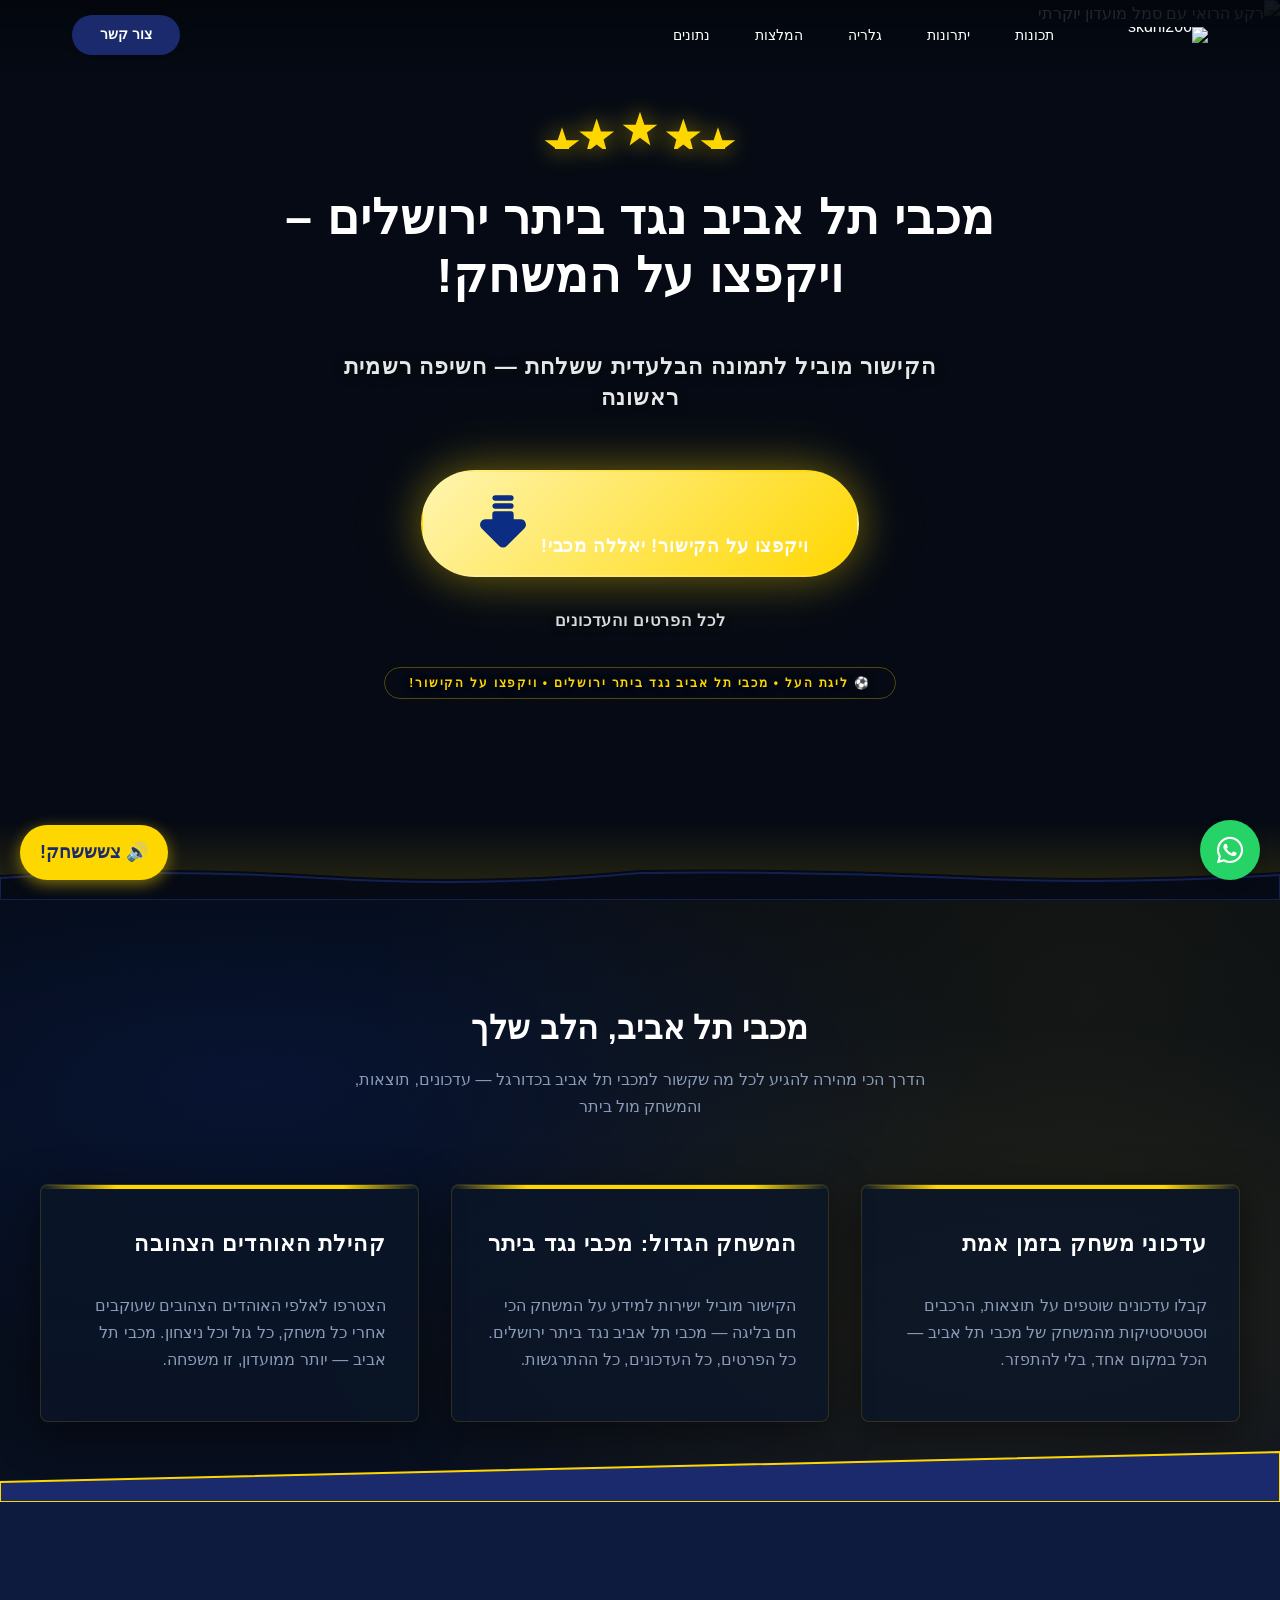
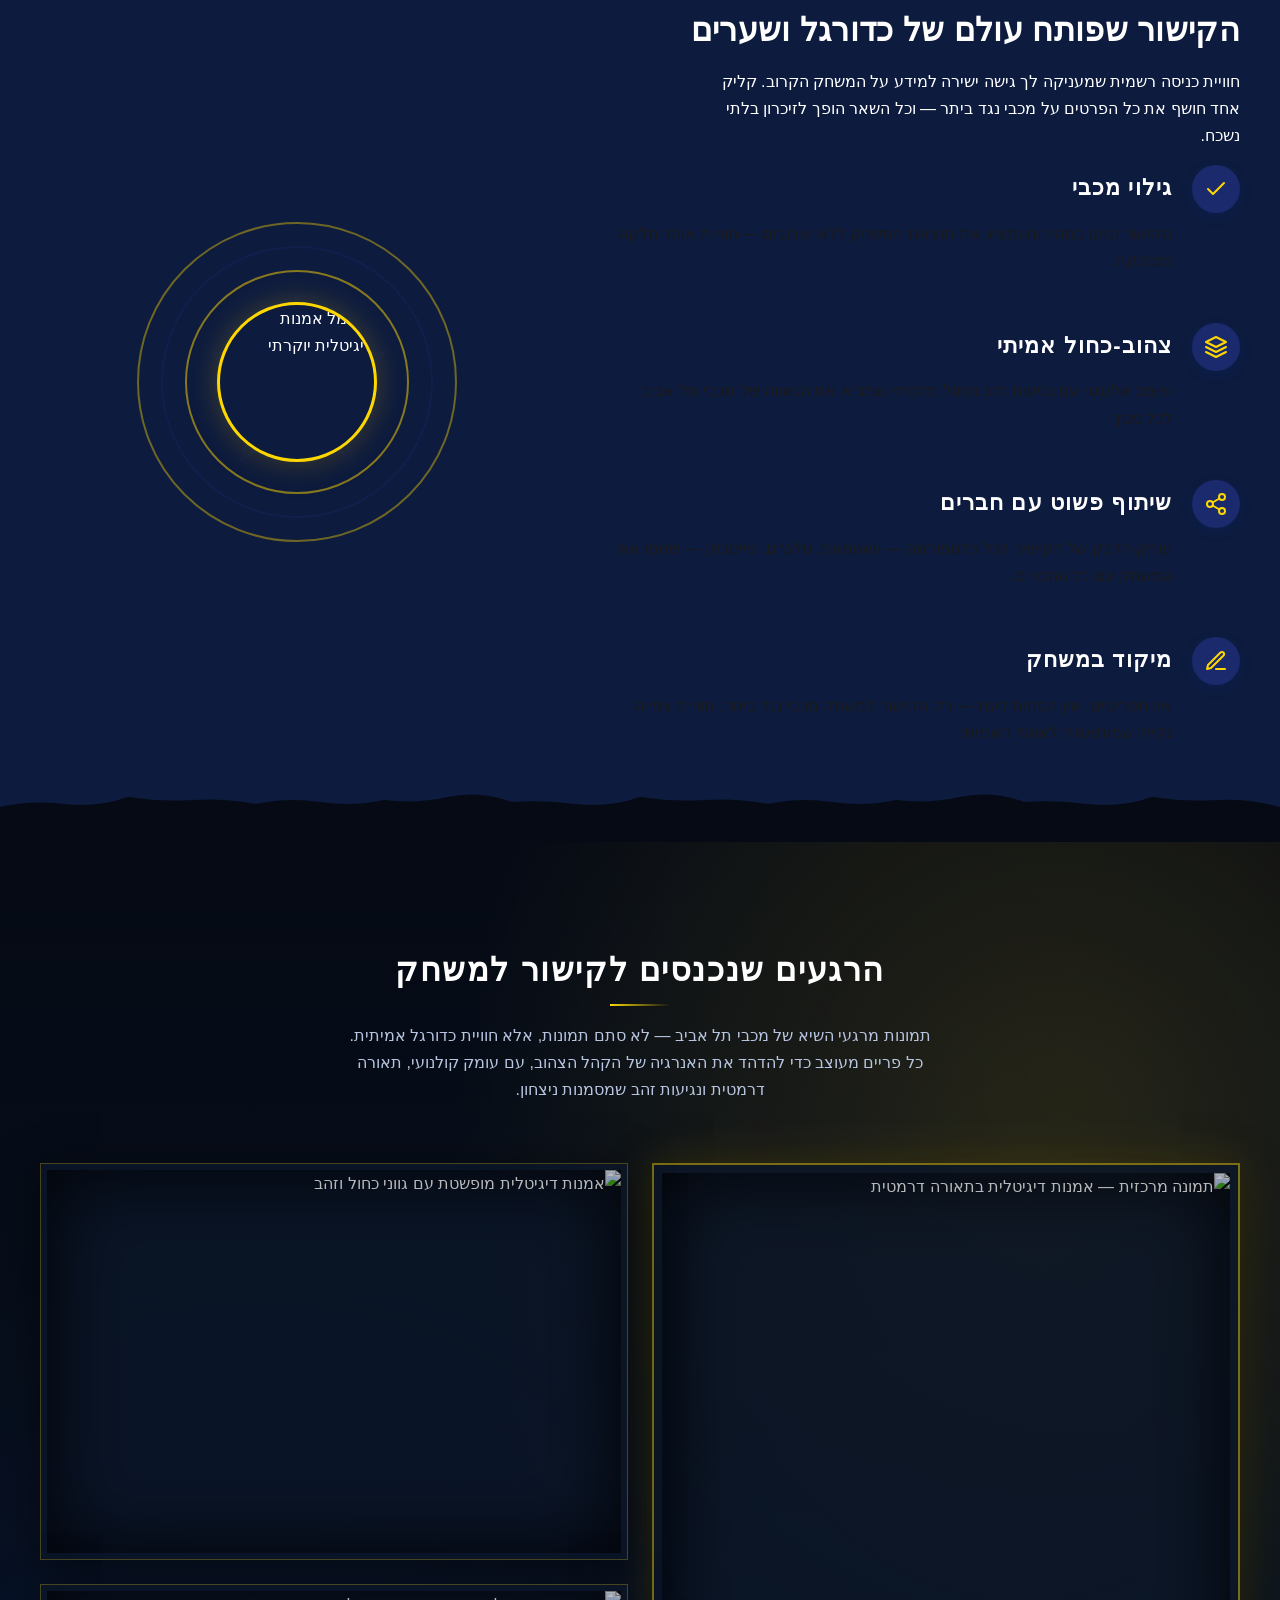
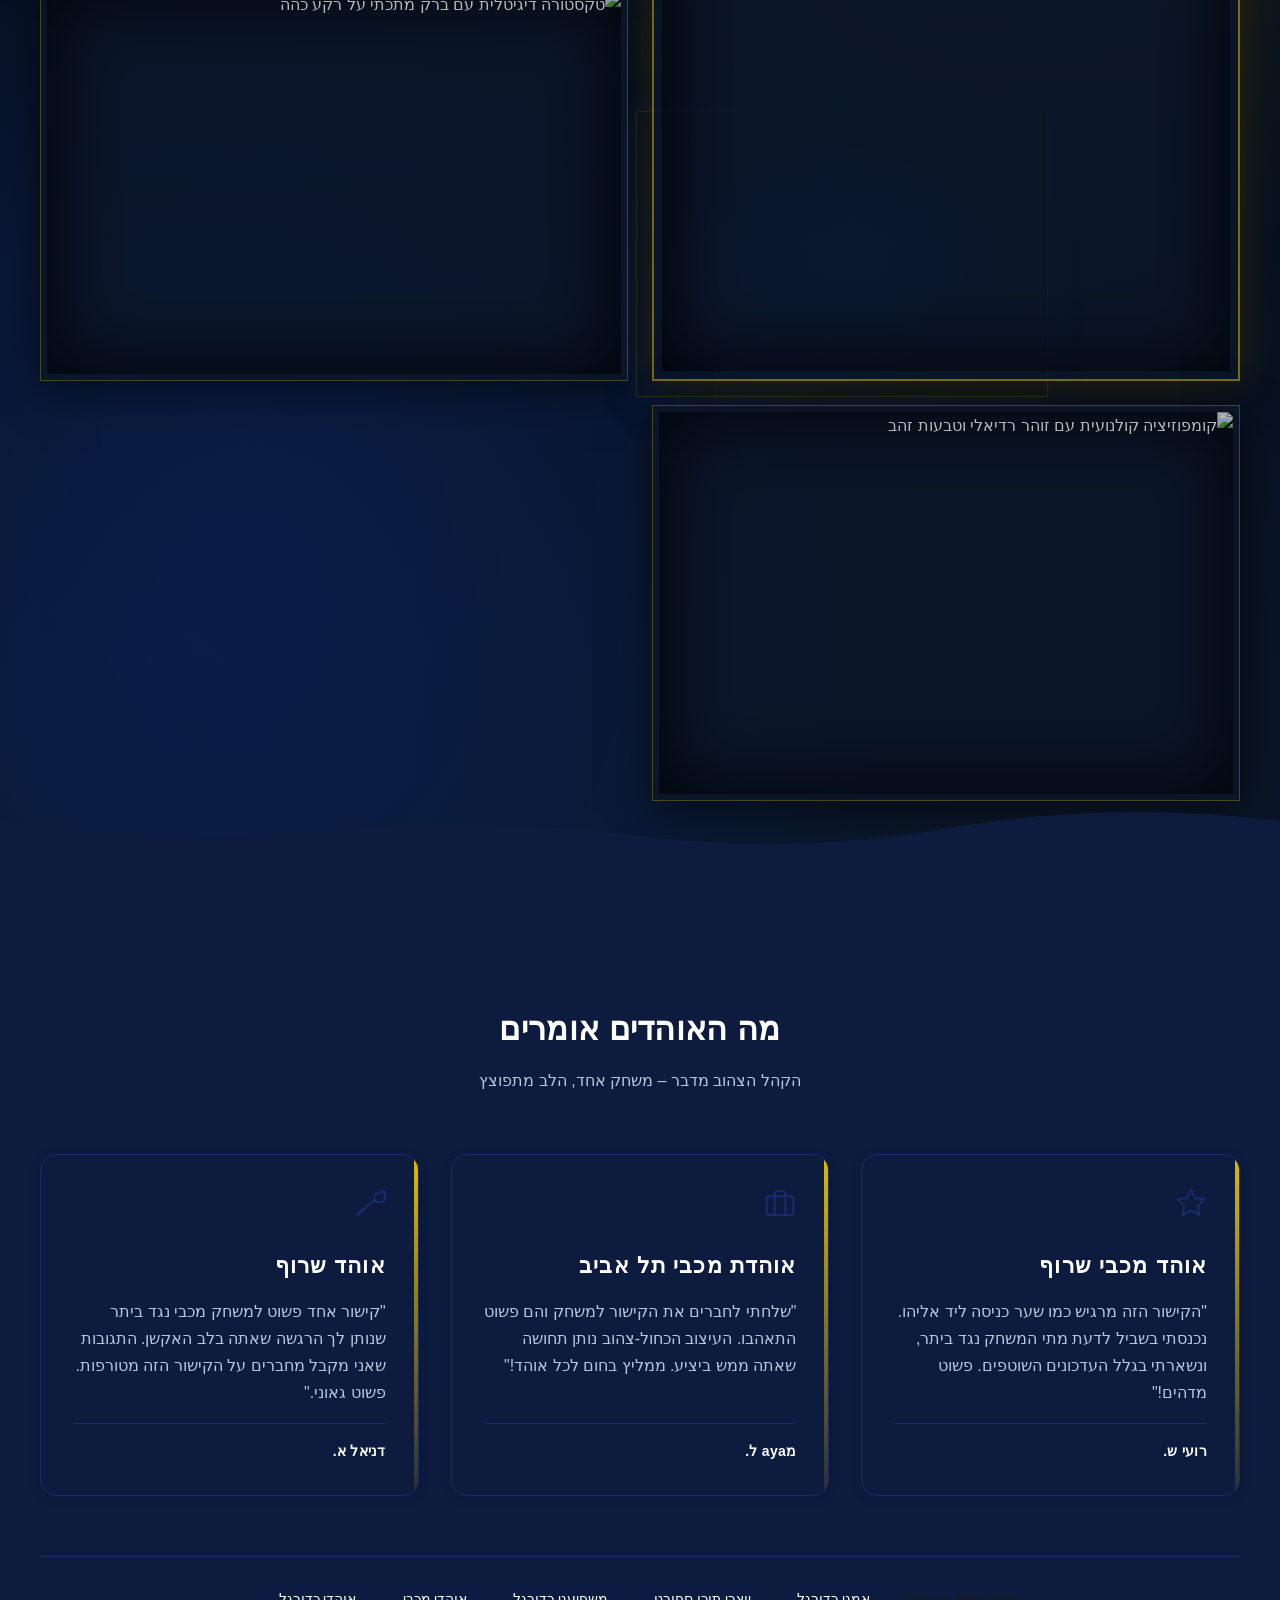
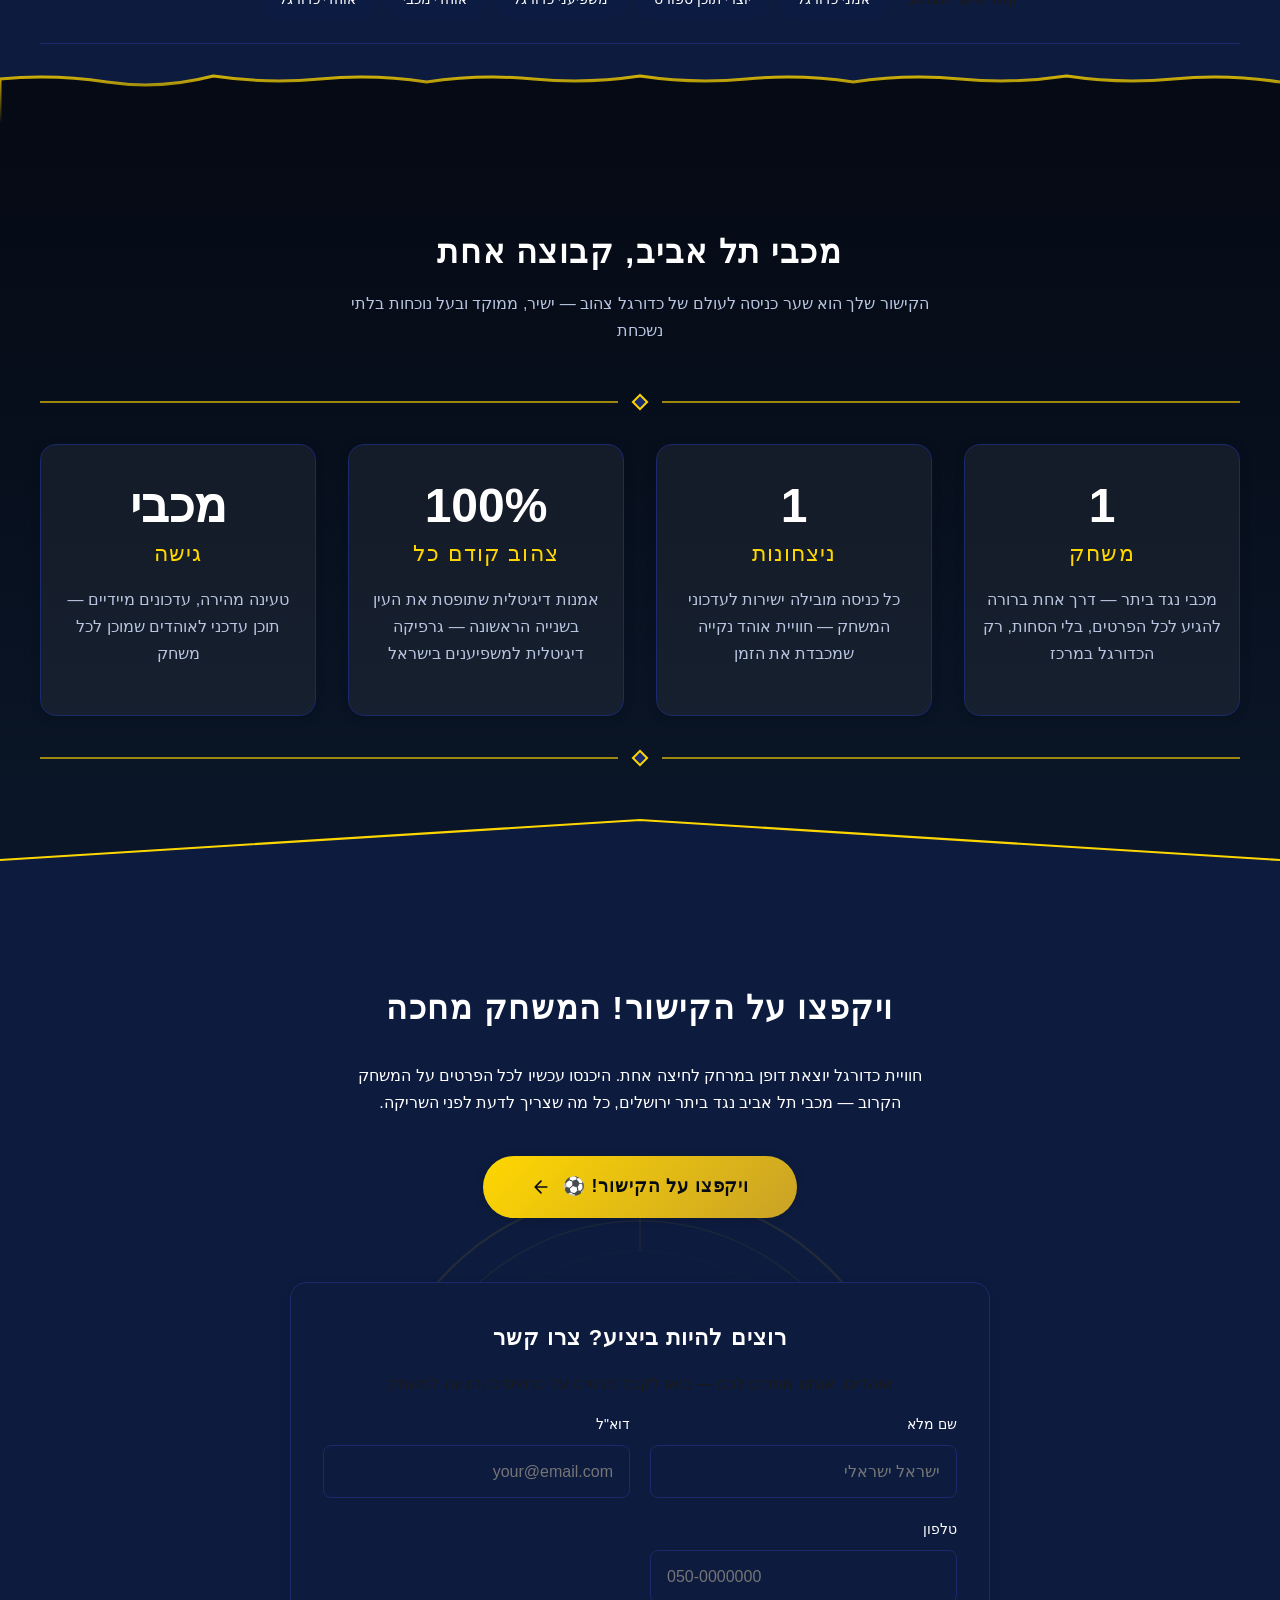
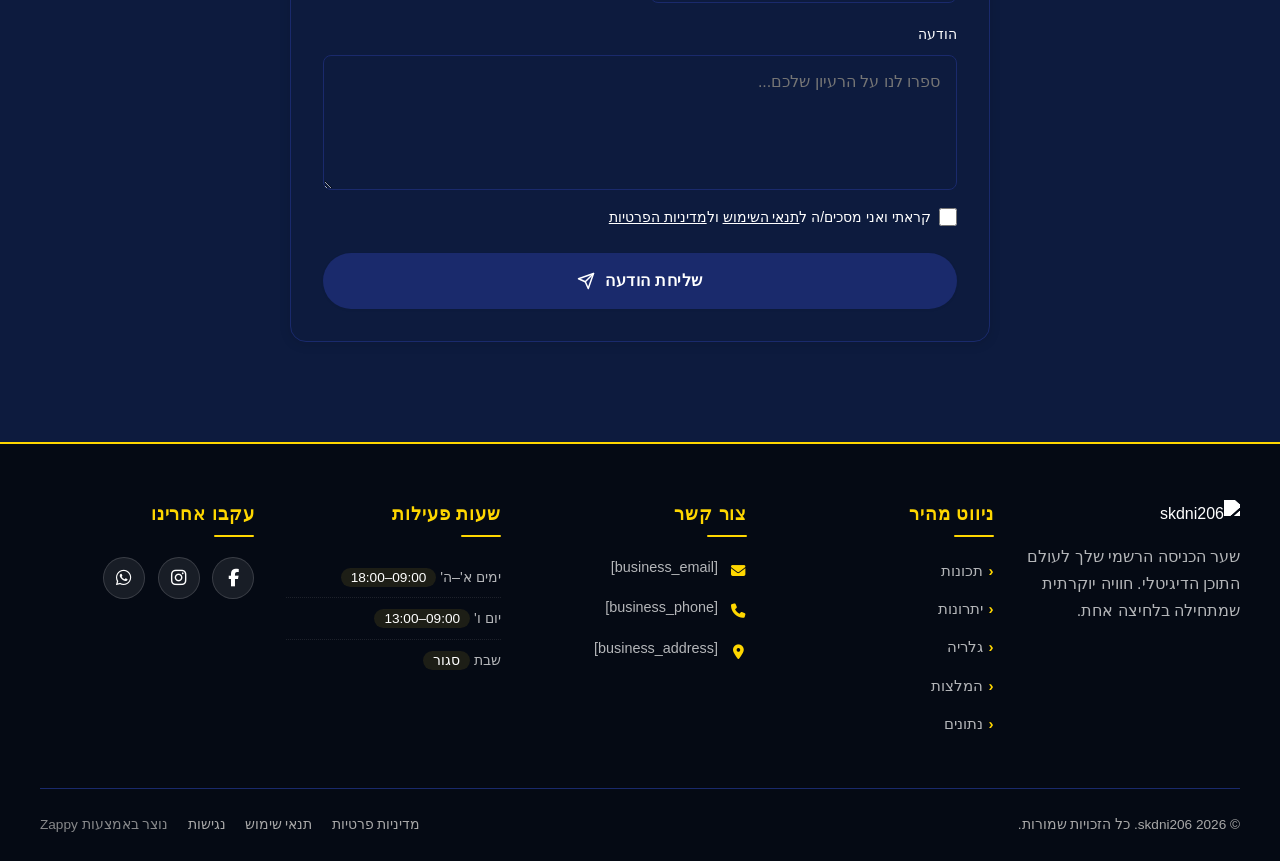
==== commit 41da4f0c: "Background sync: Progressive GitHub Sync" ====
--- a/index.html
+++ b/index.html
@@ -1174,7 +1174,7 @@
         <p class="stat__desc">אמנות דיגיטלית שתופסת את העין בשנייה הראשונה — גרפיקה דיגיטלית למשפיענים בישראל</p>
       </div>
       <div class="index-stats-section__stat">
-        <span class="stat__number">מיידי</span>
+        <span class="stat__number">מכבי</span>
         <span class="stat__label">גישה</span>
         <p class="stat__desc">טעינה מהירה, עדכונים מיידיים — תוכן עדכני לאוהדים שמוכן לכל משחק</p>
       </div>
